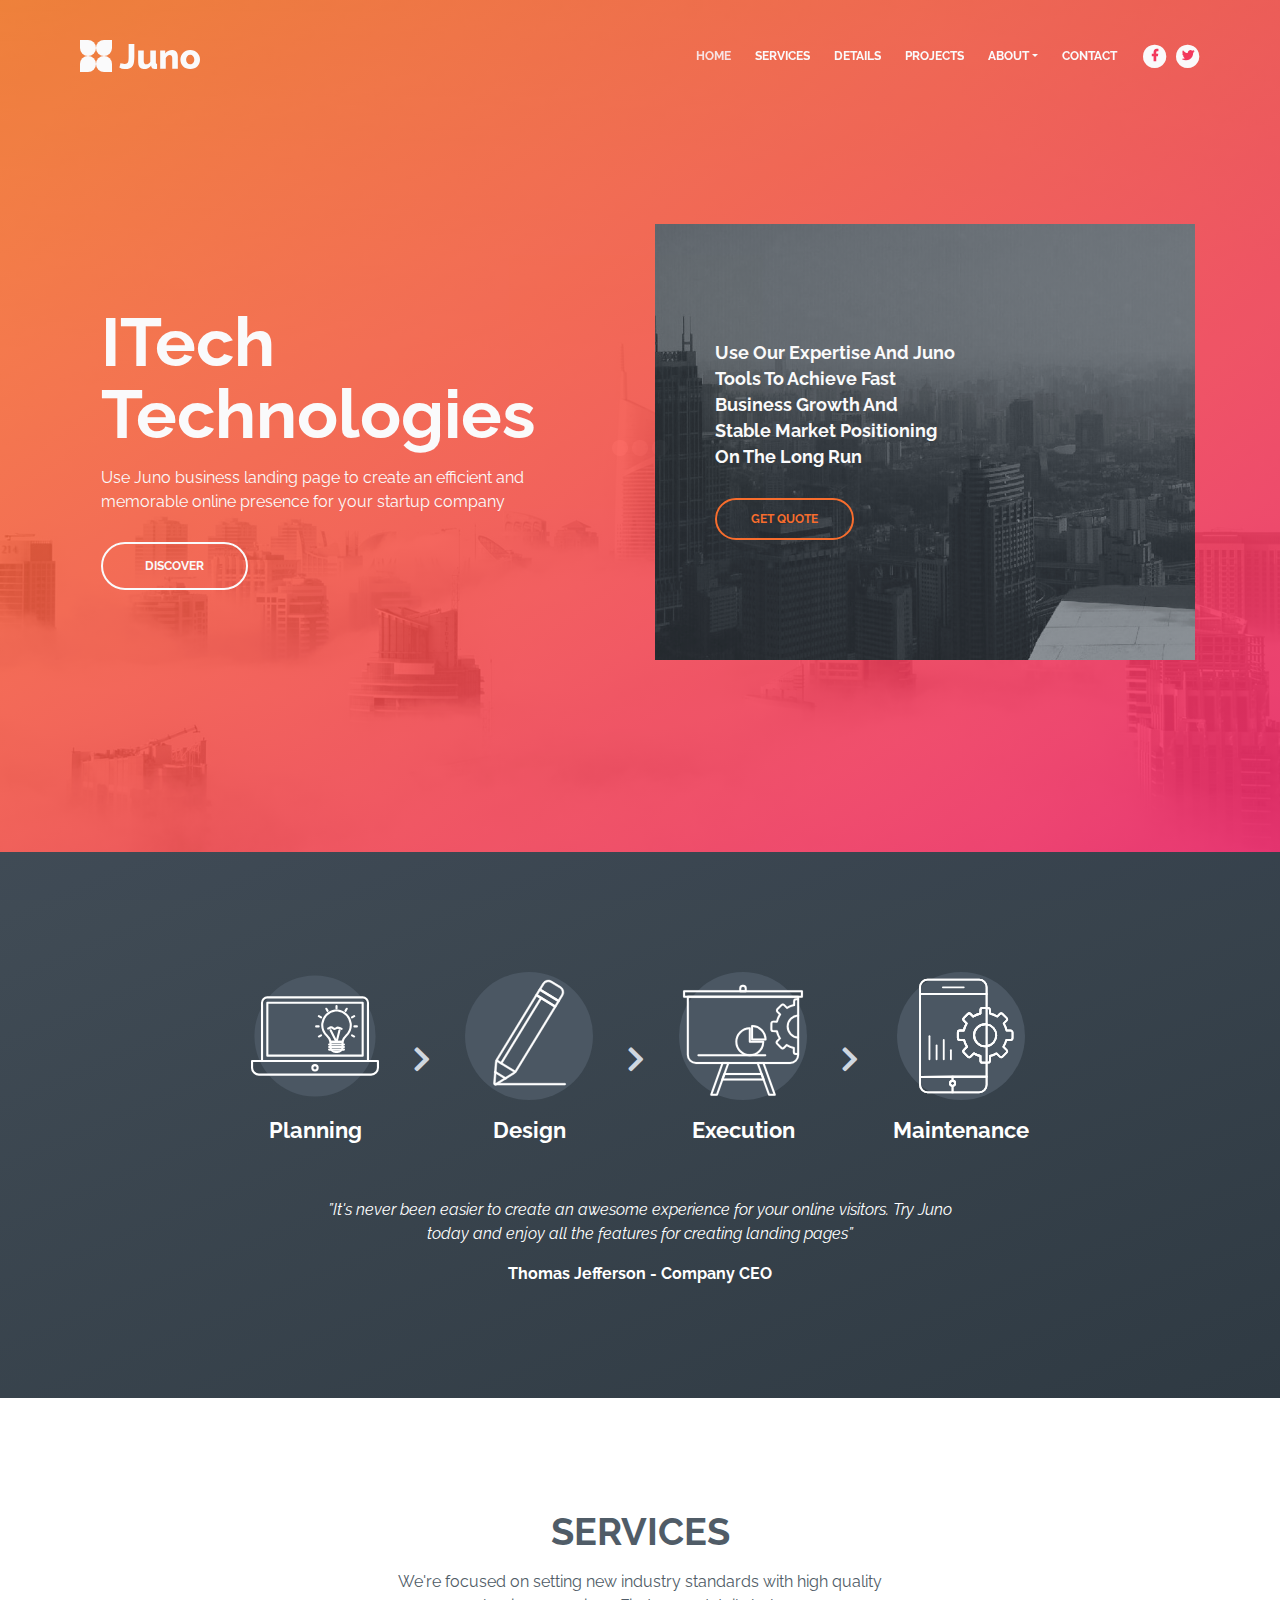
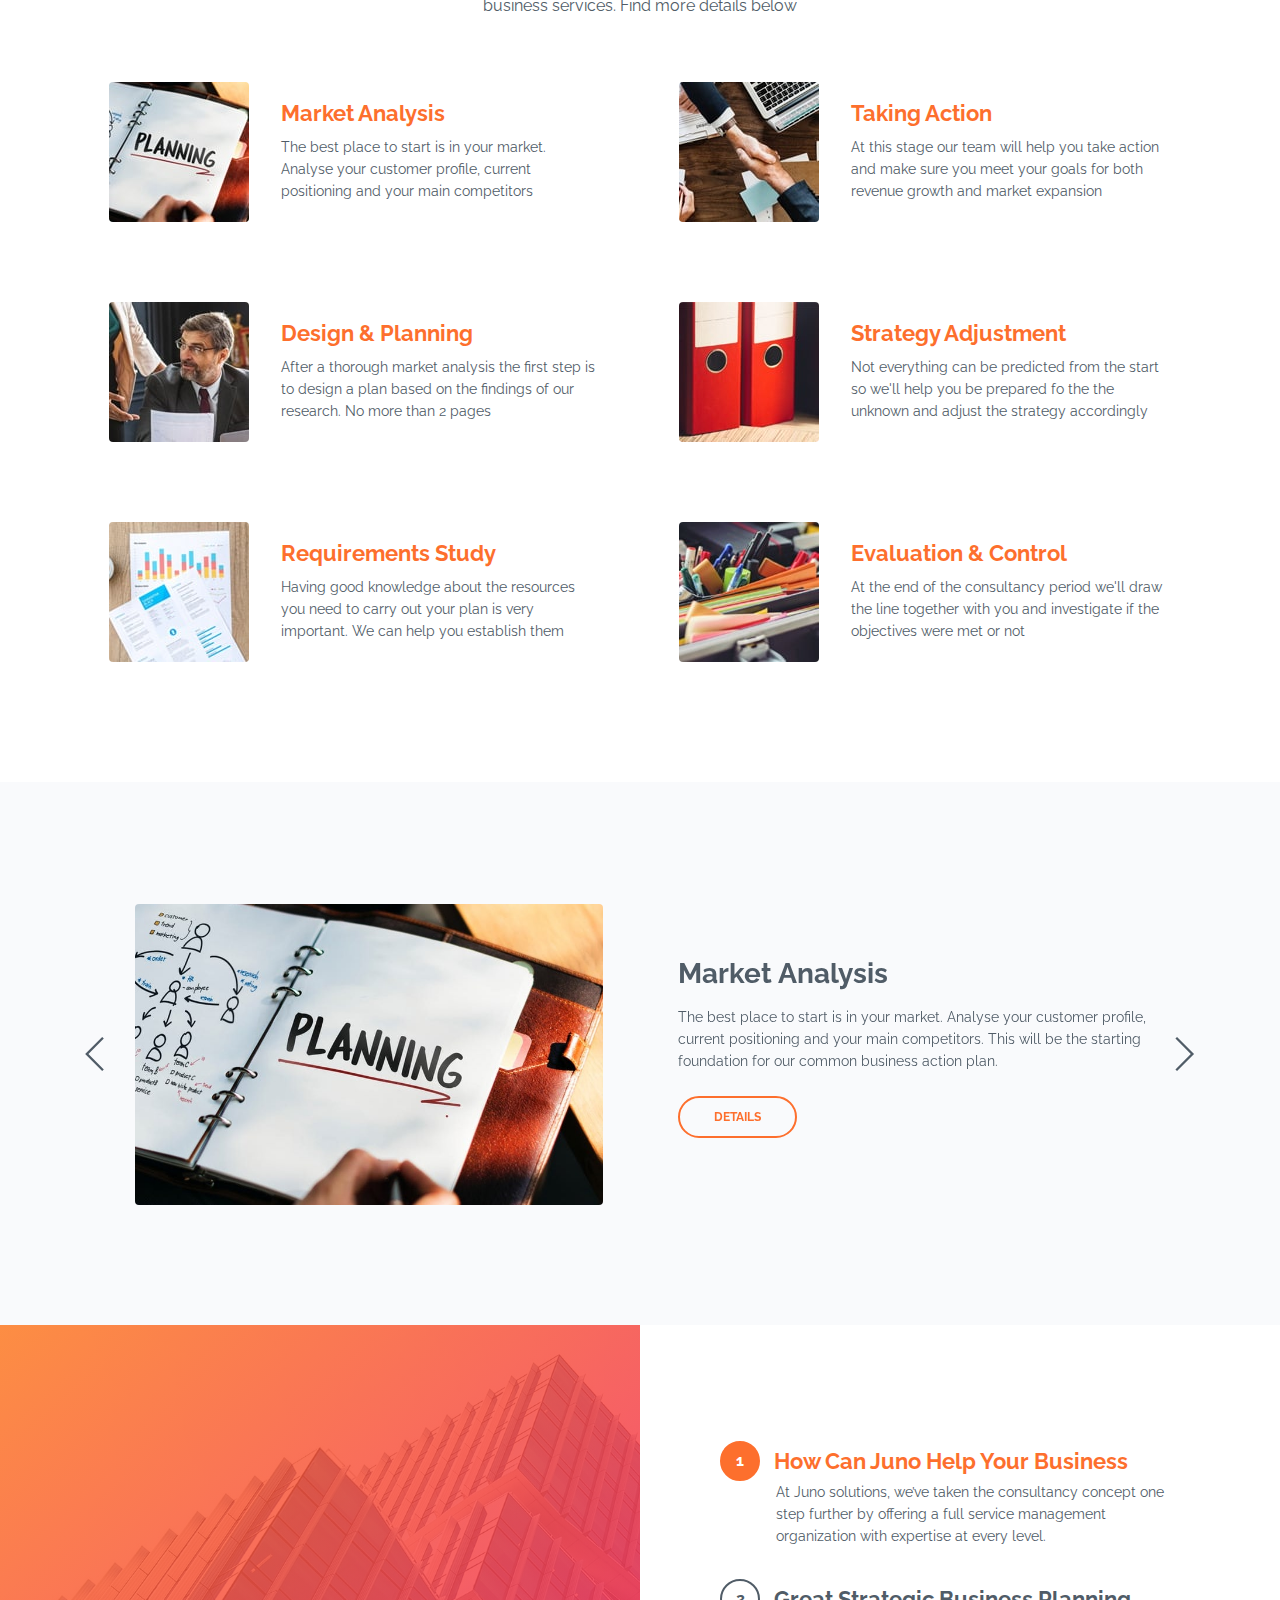
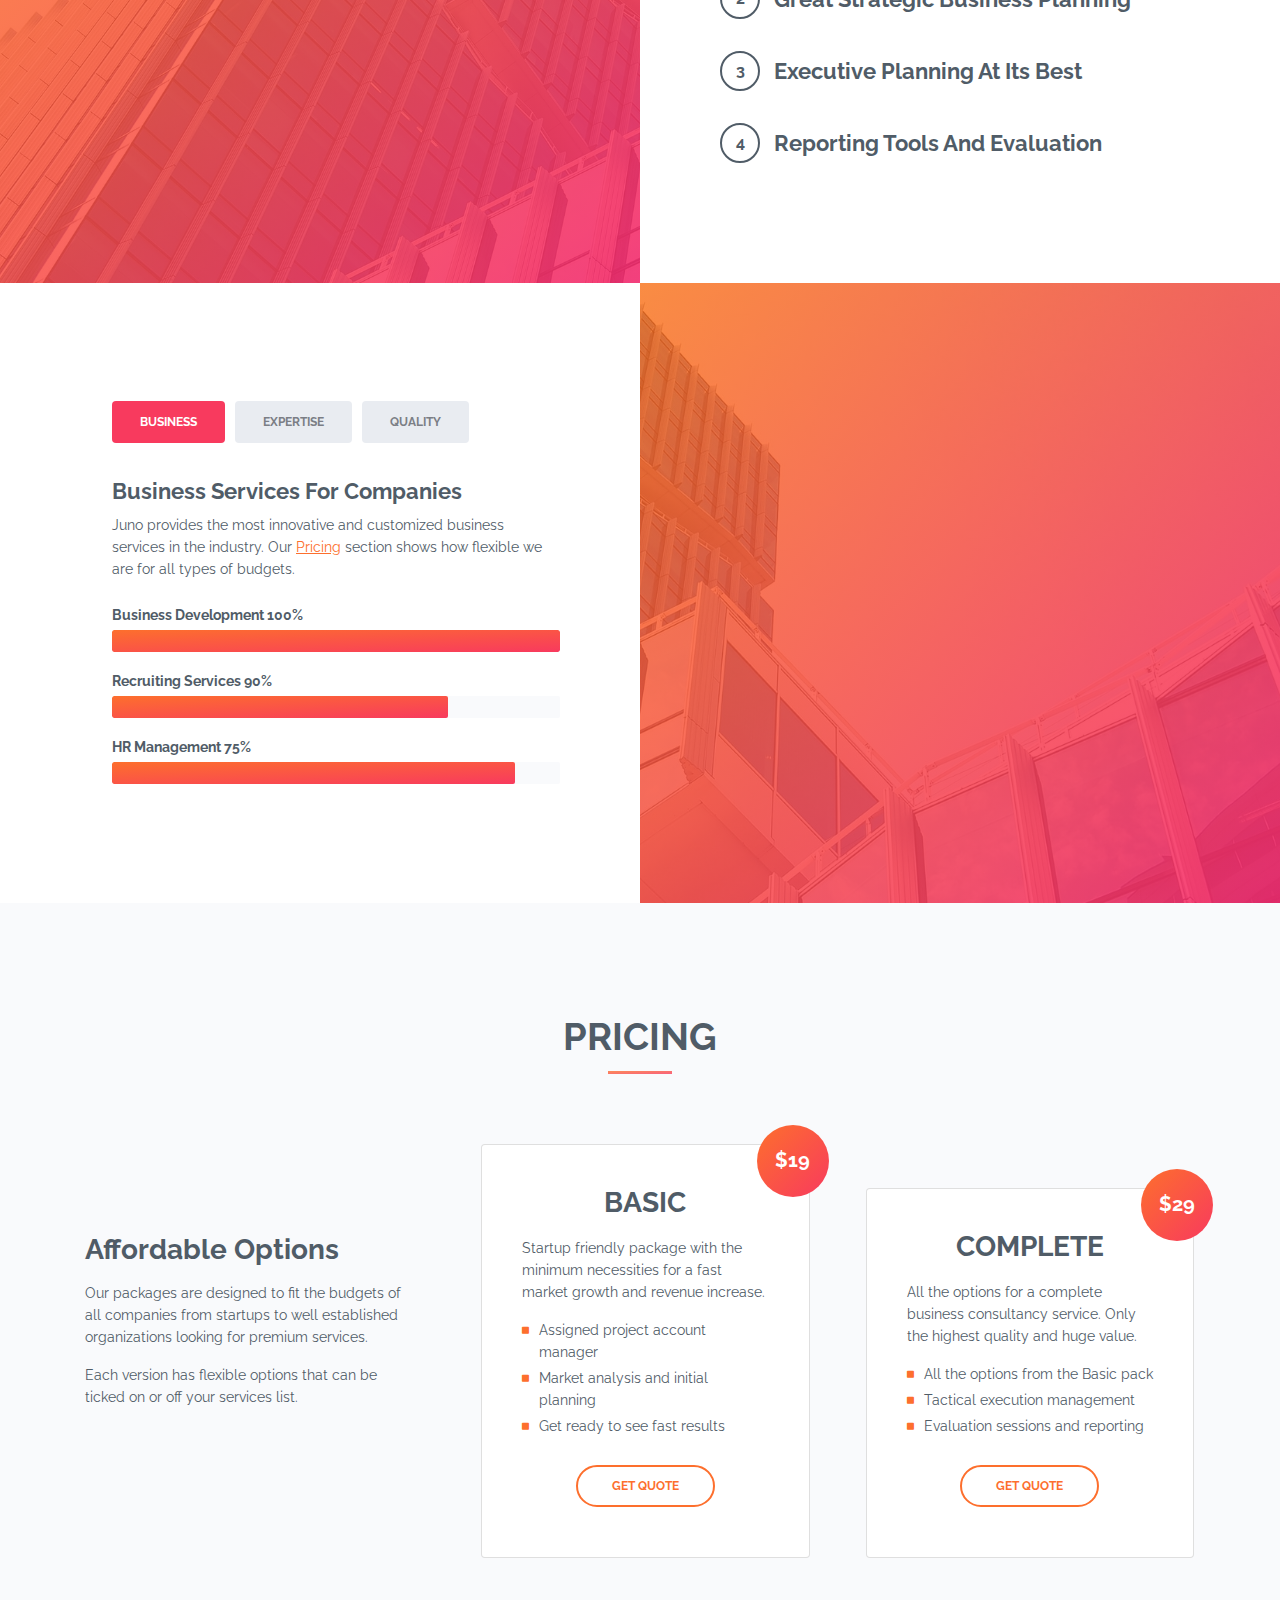
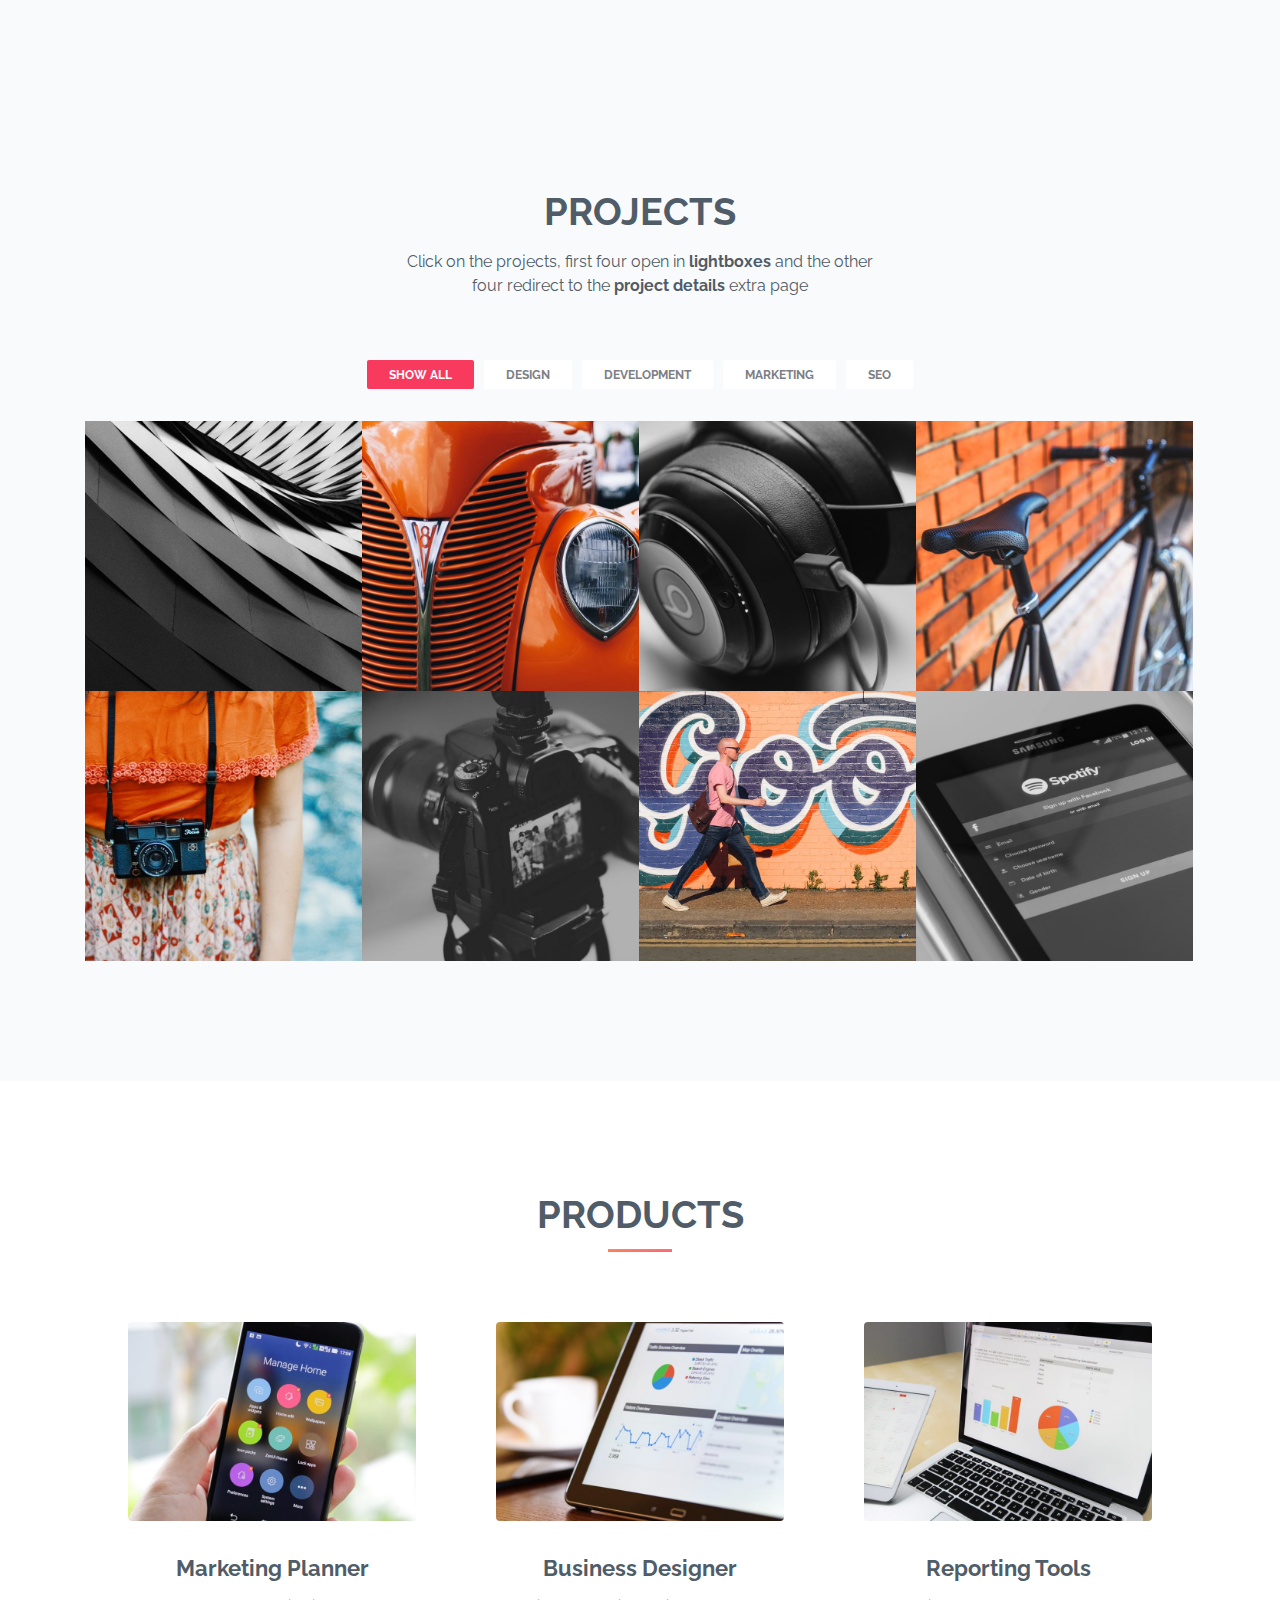
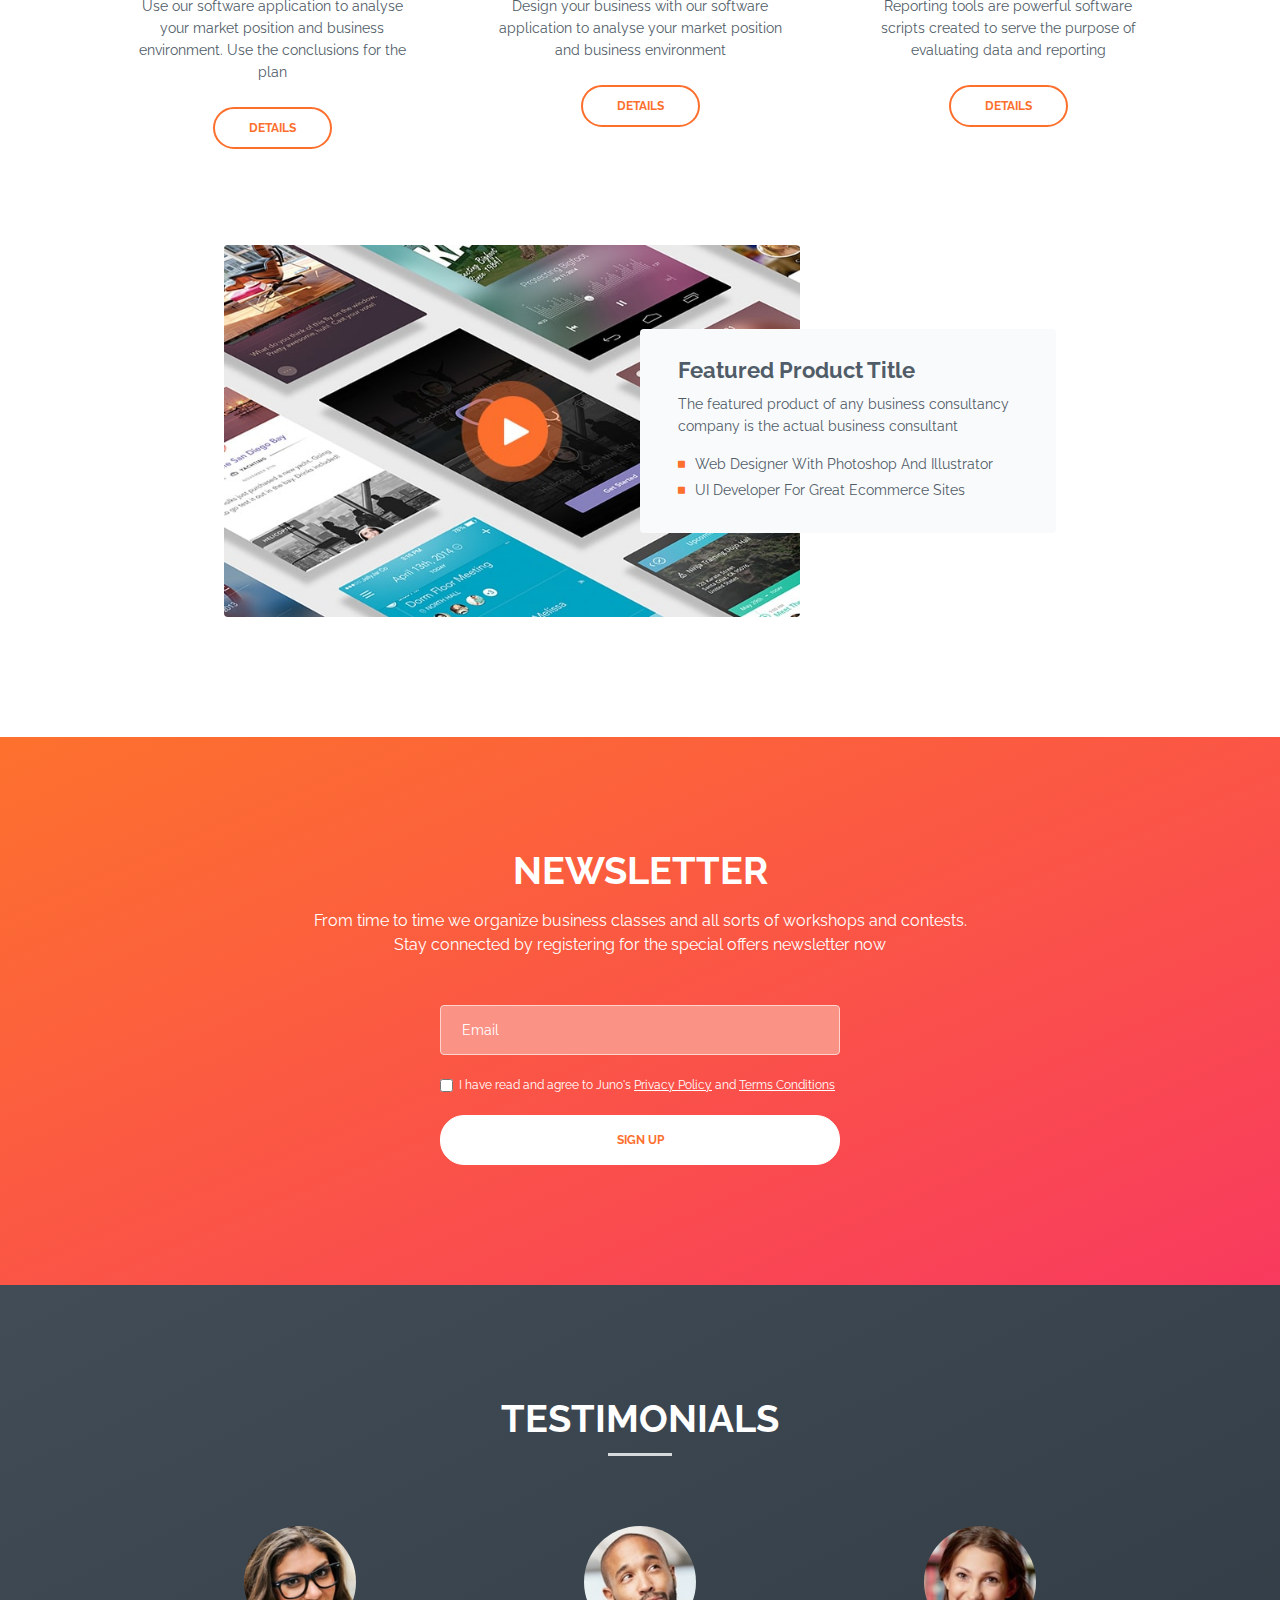
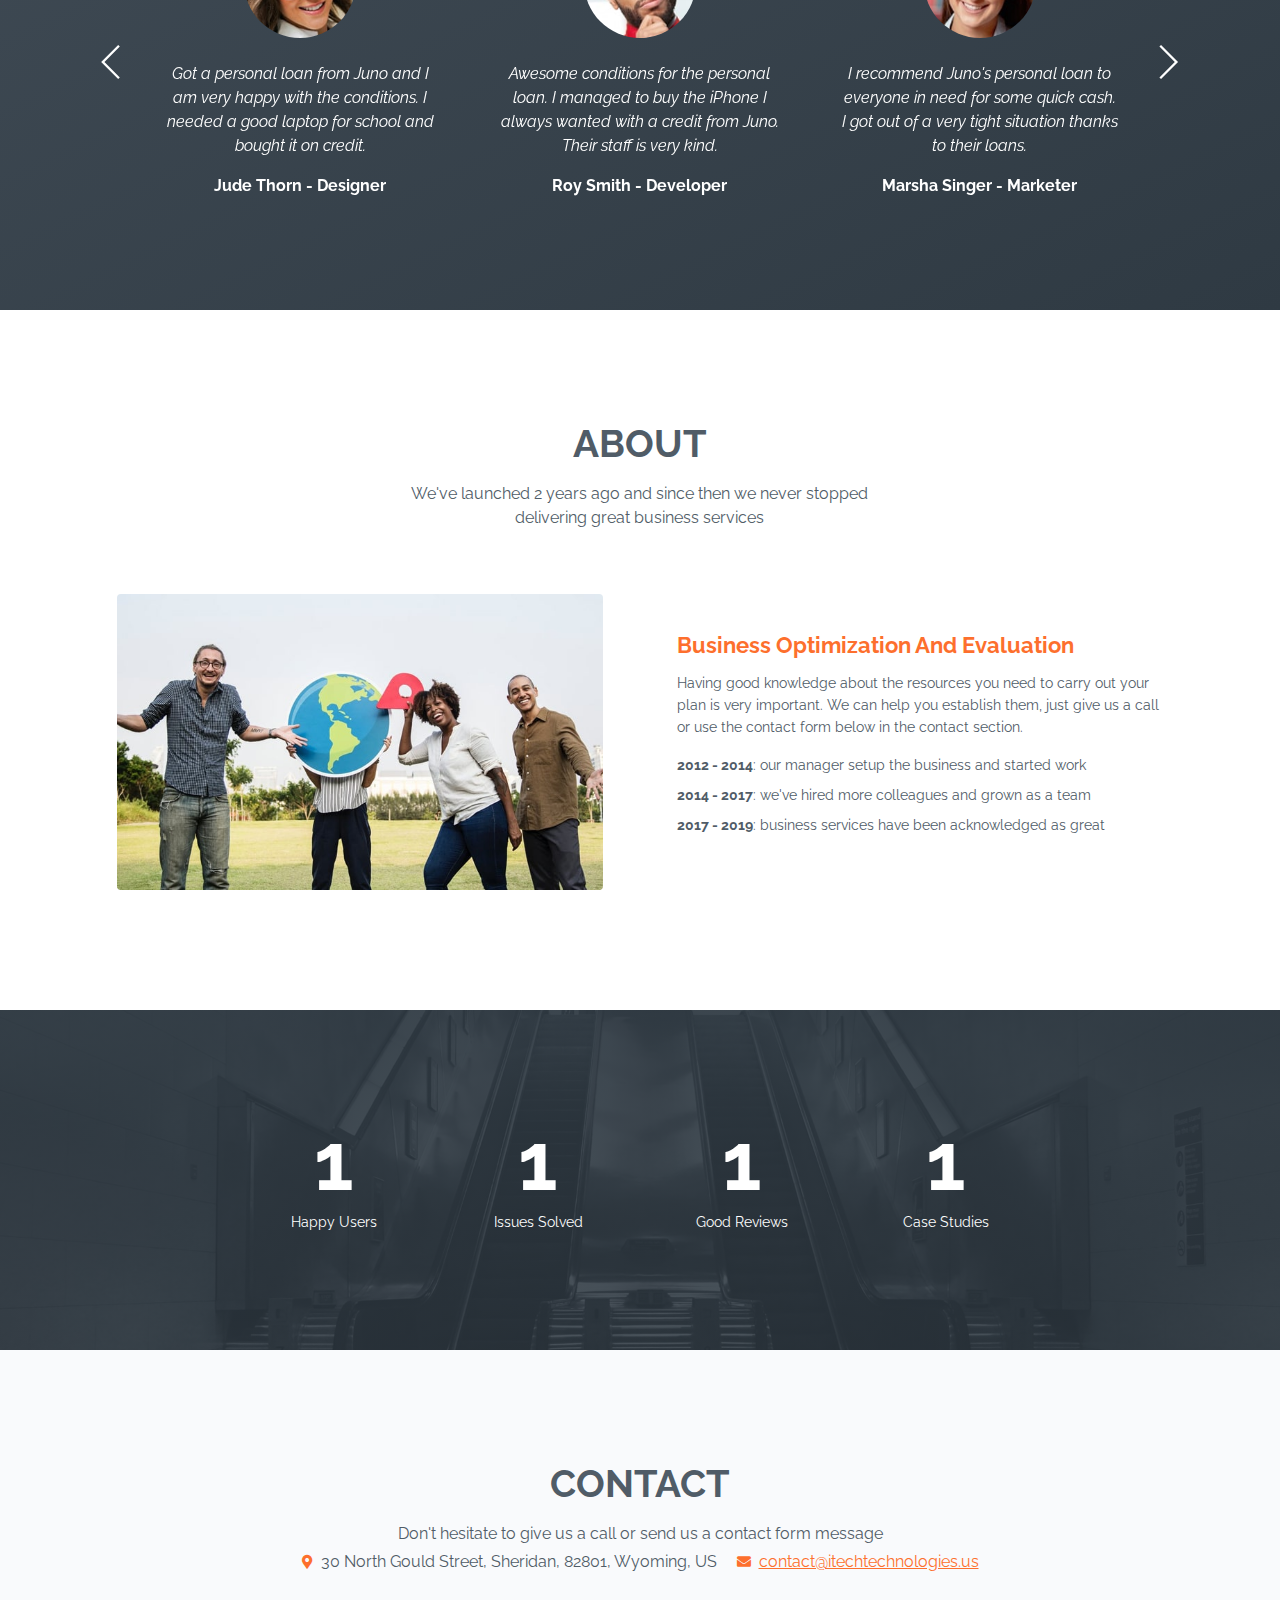
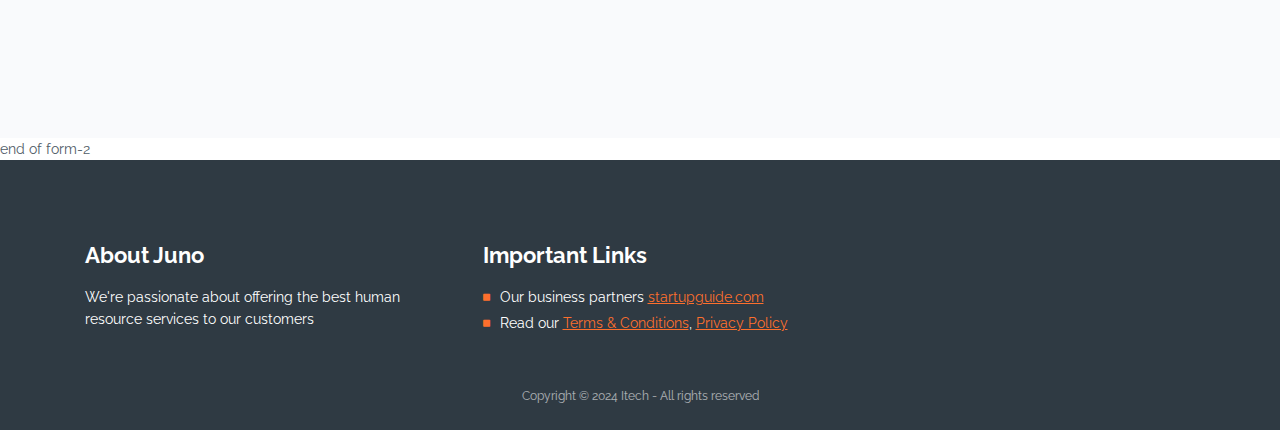
==== index.html @ d15a9e62 "moved everything outside" ====
<!DOCTYPE html>
<html lang="en">
<head>
    <meta charset="utf-8">
    <meta name="viewport" content="width=device-width, initial-scale=1, shrink-to-fit=no">
    
    <!-- SEO Meta Tags -->
    <meta name="description" content="Juno business HTML landing page template helps you easily create efficient compact websites for businesses and present your services to the online audience.">
    <meta name="author" content="Inovatik">

    <!-- OG Meta Tags to improve the way the post looks when you share the page on LinkedIn, Facebook, Google+ -->
	<meta property="og:site_name" content="" /> <!-- website name -->
	<meta property="og:site" content="" /> <!-- website link -->
	<meta property="og:title" content=""/> <!-- title shown in the actual shared post -->
	<meta property="og:description" content="" /> <!-- description shown in the actual shared post -->
	<meta property="og:image" content="" /> <!-- image link, make sure it's jpg -->
	<meta property="og:url" content="" /> <!-- where do you want your post to link to -->
	<meta property="og:type" content="article" />

    <!-- Website Title -->
    <title>Juno - Business HTML Landing Page Template</title>
    
    <!-- Styles -->
    <link href="https://fonts.googleapis.com/css?family=Raleway:400,400i,700,700i&amp;subset=latin-ext" rel="stylesheet">
    <link href="css/bootstrap.css" rel="stylesheet">
    <link href="css/fontawesome-all.css" rel="stylesheet">
    <link href="css/swiper.css" rel="stylesheet">
	<link href="css/magnific-popup.css" rel="stylesheet">
	<link href="css/styles.css" rel="stylesheet">
	
	<!-- Favicon  -->
    <link rel="icon" href="images/favicon.png">
</head>
<body data-spy="scroll" data-target=".fixed-top">
    
    <!-- Preloader -->
	<div class="spinner-wrapper">
        <div class="spinner">
            <div class="bounce1"></div>
            <div class="bounce2"></div>
            <div class="bounce3"></div>
        </div>
    </div>
    <!-- end of preloader -->
    

    <!-- Navbar -->
    <nav class="navbar navbar-expand-md navbar-dark navbar-custom fixed-top">
        <!-- Text Logo - Use this if you don't have a graphic logo -->
        <!-- <a class="navbar-brand logo-text page-scroll" href="index.html">Juno</a> -->

        <!-- Image Logo -->
        <a class="navbar-brand logo-image color" href="index.html"><img src="images/logo-color.svg" alt="alternative"></a>
        <a class="navbar-brand logo-image white" href="index.html"><img src="images/logo-white.svg" alt="alternative"></a> 
        
        <!-- Mobile Menu Toggle Button -->
        <button class="navbar-toggler" type="button" data-toggle="collapse" data-target="#navbarsExampleDefault" aria-controls="navbarsExampleDefault" aria-expanded="false" aria-label="Toggle navigation">
            <span class="navbar-toggler-awesome fas fa-bars"></span>
            <span class="navbar-toggler-awesome fas fa-times"></span>
        </button>
        <!-- end of mobile menu toggle button -->

        <div class="collapse navbar-collapse" id="navbarsExampleDefault">
            <ul class="navbar-nav ml-auto">
                <li class="nav-item">
                    <a class="nav-link page-scroll" href="#header">HOME <span class="sr-only">(current)</span></a>
                </li>
                <li class="nav-item">
                    <a class="nav-link page-scroll" href="#services">SERVICES</a>
                </li>
                <li class="nav-item">
                    <a class="nav-link page-scroll" href="#details">DETAILS</a>
                </li>
                <li class="nav-item">
                    <a class="nav-link page-scroll" href="#projects">PROJECTS</a>
                </li>

                <!-- Dropdown Menu -->          
                <li class="nav-item dropdown">
                    <a class="nav-link dropdown-toggle page-scroll" href="#about" id="navbarDropdown" role="button" aria-haspopup="true" aria-expanded="false">ABOUT</a>
                    <div class="dropdown-menu" aria-labelledby="navbarDropdown">
                        <a class="dropdown-item" href="project-details.html"><span class="item-text">PROJECT DETAILS</span></a>
                        <div class="dropdown-items-divide-hr"></div>
                        <a class="dropdown-item" href="terms-conditions.html"><span class="item-text">TERMS CONDITIONS</span></a>
                        <div class="dropdown-items-divide-hr"></div>
                        <a class="dropdown-item" href="privacy-policy.html"><span class="item-text">PRIVACY POLICY</span></a>
                    </div>
                </li>
                <!-- end of dropdown menu -->

                <li class="nav-item">
                    <a class="nav-link page-scroll" href="#contact">CONTACT</a>
                </li>
            </ul>
            <span class="nav-item social-icons">
                <span class="fa-stack">
                    <a href="#your-link">
                        <i class="fas fa-circle fa-stack-2x"></i>
                        <i class="fab fa-facebook-f fa-stack-1x"></i>
                    </a>
                </span>
                <span class="fa-stack">
                    <a href="#your-link">
                        <i class="fas fa-circle fa-stack-2x"></i>
                        <i class="fab fa-twitter fa-stack-1x"></i>
                    </a>
                </span>
            </span>
        </div>
    </nav> <!-- end of navbar -->
    <!-- end of navbar -->


    <!-- Header -->
    <header id="header" class="header">
        <div class="header-content">
            <div class="container">
                <div class="row">
                    <div class="col-lg-6">
                        <div class="text-container">
                            <h1 class="h1-large">ITech Technologies</h1>
                            <p class="p-large">Use Juno business landing page to create an efficient and memorable online presence for your startup company</p>
                            <a class="btn-outline-lg page-scroll" href="#services">DISCOVER</a>
                        </div> <!-- end of text-container -->
                    </div> <!-- end of col -->
                    <div class="col-lg-6">

                            <!-- Invitation -->
                            <div class="basic-3">
                                <div class="container">
                                    <div class="row">
                                        <div class="col-lg-6 offset-lg-1">
                                            <p class="p-large">Use Our Expertise And Juno Tools To Achieve Fast Business Growth And Stable Market Positioning On The Long Run</p>
                                            <a class="btn-outline-reg" href="#your-link">GET QUOTE</a>
                                        </div> <!-- end of col -->
                                    </div> <!-- end of row -->
                                </div> <!-- end of container -->
                            </div> <!-- end of basic-3 -->
                            <!-- end of invitation -->

                    </div> <!-- end of col -->
                </div> <!-- end of row -->
            </div> <!-- end of container -->
        </div> <!-- end of header-content -->
    </header> <!-- end of header -->
    <!-- end of header -->


    <!-- Statement -->
    <div class="basic-1">
        <div class="container">
            <div class="row">
                <div class="col-lg-12">
                    <div class="elements-wrapper">
                        <div class="element">
                            <img class="icon" src="images/statement-icon-1.svg" alt="alternative">
                            <p class="title">Planning</p>
                        </div> <!-- end of element -->
                        <i class="fas fa-chevron-down"></i>
                        <i class="fas fa-chevron-right"></i>
                        <div class="element">
                            <img class="icon" src="images/statement-icon-2.svg" alt="alternative">
                            <p class="title">Design</p>
                        </div> <!-- end of element -->
                        <i class="fas fa-chevron-down"></i>
                        <i class="fas fa-chevron-right"></i>
                        <div class="element">
                            <img class="icon" src="images/statement-icon-3.svg" alt="alternative">
                            <p class="title">Execution</p>
                        </div> <!-- end of element -->
                        <i class="fas fa-chevron-down"></i>
                        <i class="fas fa-chevron-right"></i>
                        <div class="element">
                            <img class="icon" src="images/statement-icon-4.svg" alt="alternative">
                            <p class="title">Maintenance</p>
                        </div> <!-- end of element -->
                    </div> <!-- end of elements-wrapper -->
                </div> <!-- end of col -->
            </div> <!-- end of row -->
            <div class="row">
                <div class="col-lg-12">
                    <p class="testimonial-text">”It's never been easier to create an awesome experience for your online visitors. Try Juno today and enjoy all the features for creating landing pages”</p>
                    <p class="testimonial-author">Thomas Jefferson - Company CEO</p>
                </div> <!-- end of col -->
            </div> <!-- end of row -->
        </div> <!-- end of container -->
    </div> <!-- end of basic-1 -->
    <!-- end of statement -->
    

    <!-- Services -->
    <div id="services" class="basic-2">
        <div class="container">
            <div class="row">
                <div class="col-lg-12">
                    <h2>SERVICES</h2>
                    <p class="p-heading p-large">We're focused on setting new industry standards with high quality business services. Find more details below</p>
                </div> <!-- end of col -->
            </div> <!-- end of row -->
            <div class="row">
                <div class="col-md-6">
                    <div class="element clearfix">
                        <div class="image-wrapper">
                            <img src="images/services-1.jpg" alt="alternative">
                        </div> <!-- end of image-wrapper -->
                        <h4>Market Analysis</h4>
                        <p class="text">The best place to start is in your market. Analyse your customer profile, current positioning and your main competitors</p>
                    </div> <!-- end of div -->
                    <div class="element clearfix">
                        <div class="image-wrapper">
                            <img src="images/services-2.jpg" alt="alternative">
                        </div> <!-- end of image-wrapper -->
                        <h4>Design & Planning</h4>
                        <p class="text">After a thorough market analysis the first step is to design a plan based on the findings of our research. No more than 2 pages</p>
                    </div> <!-- end of div -->
                    <div class="element clearfix">
                        <div class="image-wrapper">
                            <img src="images/services-3.jpg" alt="alternative">
                        </div> <!-- end of image-wrapper -->
                        <h4>Requirements Study</h4>
                        <p class="text">Having good knowledge about the resources you need to carry out your plan is very important. We can help you establish them</p>
                    </div> <!-- end of div -->
                </div> <!-- end of div-->
                <div class="col-md-6">
                    <div class="element clearfix">
                        <div class="image-wrapper">
                            <img src="images/services-4.jpg" alt="alternative">
                        </div> <!-- end of image-wrapper -->
                        <h4>Taking Action</h4>
                        <p class="text">At this stage our team will help you take action and make sure you meet your goals for both revenue growth and market expansion</p>
                    </div> <!-- end of div -->
                    <div class="element clearfix">
                        <div class="image-wrapper">
                            <img src="images/services-5.jpg" alt="alternative">
                        </div> <!-- end of image-wrapper -->
                        <h4>Strategy Adjustment</h4>
                        <p class="text">Not everything can be predicted from the start so we'll help you be prepared fo the the unknown and adjust the strategy accordingly</p>
                    </div> <!-- end of div -->
                    <div class="element clearfix">
                        <div class="image-wrapper">
                            <img src="images/services-6.jpg" alt="alternative">
                        </div> <!-- end of image-wrapper -->
                        <h4>Evaluation & Control</h4>
                        <p class="text">At the end of the consultancy period we'll draw the line together with you and investigate if the objectives were met or not</p>
                    </div> <!-- end of div -->
                </div> <!-- end of div-->
            </div> <!-- end of row -->
        </div> <!-- end of container -->
    </div> <!-- end of basic-2 -->
    <!-- end of services -->


    <!-- Description -->
    <div class="slider-1">
        <div class="container">
            <div class="row">
                <div class="col-lg-12">      
                    
                    <!-- Text Slider -->
                    <div class="slider-container">
                        <div class="swiper-container text-slider">
                            <div class="swiper-wrapper">
                                
                                <!-- Slide -->
                                <div class="swiper-slide">
                                    <div class="row">
                                        <div class="col-lg-6">
                                            <div class="image-container">
                                                <img class="img-fluid" src="images/description-1.jpg" alt="alternative">
                                            </div> <!-- end of image-container -->
                                        </div> <!-- end of col -->
                                        <div class="col-lg-6">
                                            <div class="text-container">
                                                <h3>Market Analysis</h3>
                                                <p>The best place to start is in your market. Analyse your customer profile, current positioning and your main competitors. This will be the starting foundation for our common business action plan.</p>
                                                <a class="btn-outline-reg" href="#your-link">DETAILS</a>
                                            </div> <!-- end of text-container -->
                                        </div> <!-- end of col -->
                                    </div> <!-- end of row -->
                                </div> <!-- end of swiper-slide -->
                                <!-- end of slide -->

                                <!-- Slide -->
                                <div class="swiper-slide">
                                    <div class="row">
                                        <div class="col-lg-6">
                                            <div class="image-container">
                                                <img class="img-fluid" src="images/description-2.jpg" alt="alternative">
                                            </div> <!-- end of image-container -->
                                        </div> <!-- end of col -->
                                        <div class="col-lg-6">
                                            <div class="text-container">
                                                <h3>Design & Planning</h3>
                                                <p>Best place to start is in your market space. Analyse your customer profile, current positioning and your main competitors. This will be the starting foundation for our common business action endeavor.</p>
                                                <a class="btn-outline-reg" href="#your-link">DETAILS</a>
                                            </div> <!-- end of text-container -->
                                        </div> <!-- end of col -->
                                    </div> <!-- end of row -->
                                </div> <!-- end of swiper-slide -->
                                <!-- end of slide -->

                                <!-- Slide -->
                                <div class="swiper-slide">
                                    <div class="row">
                                        <div class="col-lg-6">
                                            <div class="image-container">
                                                <img class="img-fluid" src="images/description-3.jpg" alt="alternative">
                                            </div> <!-- end of image-container -->
                                        </div> <!-- end of col -->
                                        <div class="col-lg-6">
                                            <div class="text-container">
                                                <h3>Requirements Study</h3>
                                                <p>The market is usually the best place to start. Analyse your customer profile, current positioning and your main competitors. This will be the starting foundation for our common business action guide.</p>
                                                <a class="btn-outline-reg" href="#your-link">DETAILS</a>
                                            </div> <!-- end of text-container -->
                                        </div> <!-- end of col -->
                                    </div> <!-- end of row -->
                                </div> <!-- end of swiper-slide -->
                                <!-- end of slide -->

                            </div> <!-- end of swiper-wrapper -->
                            
                            <!-- Add Arrows -->
                            <div class="swiper-button-next"></div>
                            <div class="swiper-button-prev"></div>
                            <!-- end of add arrows -->

                        </div> <!-- end of swiper-container -->
                    </div> <!-- end of slider-container -->
                    <!-- end of text slider -->

                </div> <!-- end of col -->
            </div> <!-- end of row -->
        </div> <!-- end of container -->
    </div> <!-- end of slider-1 -->
    <!-- end of description -->


    <!-- Details 1 -->
	<div id="details" class="accordion">
		<div class="area-1">
		</div><!-- end of area-1 on same line and no space between comments to eliminate margin white space --><div class="area-2">
                
                <!-- Accordion -->
                <div class="accordion-container" id="accordionOne">
                    <div class="item">
                        <div id="headingOne">
                            <span data-toggle="collapse" data-target="#collapseOne" aria-expanded="true" aria-controls="collapseOne" role="button">
                                <span class="circle-numbering">1</span><span class="accordion-title">How Can Juno Help Your Business</span>
                            </span>
                        </div>
                        <div id="collapseOne" class="collapse show" aria-labelledby="headingOne" data-parent="#accordionOne">
                            <div class="accordion-body">
                                At Juno solutions, we’ve taken the consultancy concept one step further by offering a full service management organization with expertise at every level.
                            </div>
                        </div>
                    </div> <!-- end of item -->
                
                    <div class="item">
                        <div id="headingTwo">
                            <span class="collapsed" data-toggle="collapse" data-target="#collapseTwo" aria-expanded="false" aria-controls="collapseTwo" role="button">
                                <span class="circle-numbering">2</span><span class="accordion-title">Great Strategic Business Planning</span>
                            </span>
                        </div>
                        <div id="collapseTwo" class="collapse" aria-labelledby="headingTwo" data-parent="#accordionOne">
                            <div class="accordion-body">
                                Juno partners with businesses to provide strategic and tactical consulting, including workforce planning, talent acquisition and employee retention tips.
                            </div>
                        </div>
                    </div> <!-- end of item -->
                
                    <div class="item">
                        <div id="headingThree">
                            <span class="collapsed" data-toggle="collapse" data-target="#collapseThree" aria-expanded="false" aria-controls="collapseThree" role="button">
                                <span class="circle-numbering">3</span><span class="accordion-title">Executive Planning At Its Best</span>
                            </span>
                        </div>
                        <div id="collapseThree" class="collapse" aria-labelledby="headingThree" data-parent="#accordionOne">
                            <div class="accordion-body">
                                Building your team is an investment. You need to be able to trust the group with whom you partner and know that the results are going to be worthwhile.
                            </div>
                        </div>
                    </div> <!-- end of item -->

                    <div class="item">
                        <div id="headingFour">
                            <span class="collapsed" data-toggle="collapse" data-target="#collapseFour" aria-expanded="false" aria-controls="collapseFour" role="button">
                                <span class="circle-numbering">4</span><span class="accordion-title">Reporting Tools And Evaluation</span>
                            </span>
                        </div>
                        <div id="collapseFour" class="collapse" aria-labelledby="headingFour" data-parent="#accordionOne">
                            <div class="accordion-body">
                                At the end of the project it's mandatory to take a step back and analyse the entire activity. It's good to know if business goals were met or not.
                            </div>
                        </div>
                    </div> <!-- end of item -->
                </div> <!-- end of accordion-container -->
                <!-- end of accordion -->

		</div> <!-- end of area-2 -->
    </div> <!-- end of accordion -->
    <!-- end of details 1 -->


    <!-- Details 2 -->
	<div class="tabs">
		<div class="area-1">
            <div class="tabs-container">
                
                <!-- Tabs Links -->
                <ul class="nav nav-tabs" id="junoTabs" role="tablist">
                    <li class="nav-item">
                        <a class="nav-link active" id="nav-tab-1" data-toggle="tab" href="#tab-1" role="tab" aria-controls="tab-1" aria-selected="true">BUSINESS</a>
                    </li>
                    <li class="nav-item">
                        <a class="nav-link" id="nav-tab-2" data-toggle="tab" href="#tab-2" role="tab" aria-controls="tab-2" aria-selected="false">EXPERTISE</a>
                    </li>
                    <li class="nav-item">
                        <a class="nav-link" id="nav-tab-3" data-toggle="tab" href="#tab-3" role="tab" aria-controls="tab-3" aria-selected="false">QUALITY</a>
                    </li>
                </ul>
                <!-- end of tabs links -->
                
                <!-- Tabs Content -->
                <div class="tab-content" id="junoTabsContent">

                    <!-- Tab -->
                    <div class="tab-pane fade show active" id="tab-1" role="tabpanel" aria-labelledby="tab-1">
                        <h4>Business Services For Companies</h4>
                        <p>Juno provides the most innovative and customized business services in the industry. Our <a class="orange" href="#jobs">Pricing</a> section shows how flexible we are for all types of budgets.</p>
                        
                        <!-- Progress Bars -->
                        <div class="progress-container">
                            <div class="title">Business Development 100%</div>
                            <div class="progress">
                                <div class="progress-bar first" role="progressbar" aria-valuenow="0" aria-valuemin="0" aria-valuemax="100"></div>
                            </div>
                            <div class="title">Recruiting Services 90%</div>
                            <div class="progress">
                                <div class="progress-bar second" role="progressbar" aria-valuenow="75" aria-valuemin="0" aria-valuemax="100"></div>
                            </div>
                            <div class="title">HR Management 75%</div>
                            <div class="progress">
                                <div class="progress-bar third" role="progressbar" aria-valuenow="90" aria-valuemin="0" aria-valuemax="100"></div>
                            </div>
                        </div> <!-- end of progress-container -->
                        <!-- end of progress bars -->
                        
                    </div> <!-- end of tab-pane --> 
                    <!-- end of tab -->

                    <!-- Tab -->
                    <div class="tab-pane fade" id="tab-2" role="tabpanel" aria-labelledby="tab-2">
                        <ul class="list-unstyled li-space-lg first">
                            <li class="media">
                                <div class="media-bullet">1</div>
                                <div class="media-body"><strong>High quality is on top</strong> of our list when it comes to the way we deliver the services</div>
                            </li>
                            <li class="media">
                                <div class="media-bullet">2</div>
                                <div class="media-body"><strong>Maximum impact is on </strong> top of our list when it comes to work</div>
                            </li>
                            <li class="media">
                                <div class="media-bullet">3</div>
                                <div class="media-body"><strong>Quality standards</strong> are always on top of our list in the office when working on projects</div>
                            </li>
                        </ul>
                        <ul class="list-unstyled li-space-lg last">
                            <li class="media">
                                <div class="media-bullet">4</div>
                                <div class="media-body"><strong>High quality is on top</strong> of our list when it comes to the way we deliver the services</div>
                            </li>
                            <li class="media">
                                <div class="media-bullet">5</div>
                                <div class="media-body"><strong>Maximum quality is on </strong> top of our list when it comes to work</div>
                            </li>
                            <li class="media">
                                <div class="media-bullet">6</div>
                                <div class="media-body"><strong>Ethic standards</strong> are always on top of our list in the office when working on projects</div>
                            </li>
                        </ul>
                    </div> <!-- end of tab-pane -->
                    <!-- end of tab -->

                    <!-- Tab -->
                    <div class="tab-pane fade" id="tab-3" role="tabpanel" aria-labelledby="tab-3">
                        <p><strong>We strive to achieve</strong> 100% customer satisfaction for both types of customers: hiring companies and job seekers. Types of customers: hiring companies and job seekers <a class="orange" href="#your-link">with huge potential</a></p>
                        <p><strong>Our goal is to help</strong> your company achieve its full potential and establish long term stability for <a class="orange" href="#your-link">the stakeholders</a></p>
                        <ul class="list-unstyled li-space-lg">
                            <li class="media">
                                <i class="fas fa-square"></i>
                                <div class="media-body">It's easy to get a quotation, just call our office anytime</div>
                            </li>
                            <li class="media">
                                <i class="fas fa-square"></i>
                                <div class="media-body">We'll get back to you with an initial estimate sooner than expected</div>
                            </li>
                            <li class="media">
                                <i class="fas fa-square"></i>
                                <div class="media-body">Get ready to see results even after 30 days of working with us</div>
                            </li>
                            <li class="media">
                                <i class="fas fa-square"></i>
                                <div class="media-body">Ask for a quote and start today</div>
                            </li>
                        </ul>
                        <a class="btn-solid-reg page-scroll" href="#pricing">PRICING</a><a class="btn-outline-reg page-scroll" href="#your-link">DETAILS</a>
                    </div> <!-- end of tab-pane -->
                    <!-- end of tab -->

                </div> <!-- end of tab-content -->
                <!-- end of tabs content -->

            </div> <!-- end of tabs-container -->
        </div><!-- end of area-1 on same line and no space between comments to eliminate margin white space --><div class="area-2"></div> <!-- end of area-2 -->
    </div> <!-- end of tabs -->
    <!-- end of details 2 -->


    <!-- Pricing -->
    <div id="pricing" class="cards-1">
        <div class="container">
            <div class="row">
                <div class="col-lg-12">
                    <h2>PRICING</h2>
                    <hr class="line-heading">
                </div> <!-- end of col -->
            </div> <!-- end of row -->
            <div class="row">
                <div class="col-lg-4">
                    <div class="text-container">
                        <h3>Affordable Options</h3>
                        <p>Our packages are designed to fit the budgets of all companies from startups to well established organizations looking for premium services.</p>
                        <p>Each version has flexible options that can be ticked on or off your services list.</p>
                    </div> <!-- end of text-container -->
                </div> <!-- end of col -->
                <div class="col-lg-8">
                    
                    <!-- Card -->
                    <div class="card first">
                        <div class="price"><span class="currency">$</span>19</div>
                        <div class="card-body">
                            <h3 class="card-title">BASIC</h3>
                            <p>Startup friendly package with the minimum necessities for a fast market growth and revenue increase.</p>
                            <ul class="list-unstyled li-space-lg">
                                <li class="media">
                                    <i class="fas fa-square"></i>
                                    <div class="media-body">Assigned project account manager</div>
                                </li>
                                <li class="media">
                                    <i class="fas fa-square"></i>
                                    <div class="media-body">Market analysis and initial planning</div>
                                </li>
                                <li class="media">
                                    <i class="fas fa-square"></i>
                                    <div class="media-body">Get ready to see fast results</div>
                                </li>
                            </ul>
                        </div>
                        <div class="btn-wrapper">
                            <a class="btn-outline-reg page-scroll" href="#header">GET QUOTE</a>
                        </div>
                    </div>
                    <!-- end of card -->

                    <!-- Card -->
                    <div class="card">
                        <div class="price"><span class="currency">$</span>29</div>
                        <div class="card-body">
                            <h3 class="card-title">COMPLETE</h3>
                            <p>All the options for a complete business consultancy service. Only the highest quality and huge value.</p>
                            <ul class="list-unstyled li-space-lg">
                                <li class="media">
                                    <i class="fas fa-square"></i>
                                    <div class="media-body">All the options from the Basic pack</div>
                                </li>
                                <li class="media">
                                    <i class="fas fa-square"></i>
                                    <div class="media-body">Tactical execution management</div>
                                </li>
                                <li class="media">
                                    <i class="fas fa-square"></i>
                                    <div class="media-body">Evaluation sessions and reporting</div>
                                </li>
                            </ul>
                        </div>
                        <div class="btn-wrapper">
                            <a class="btn-outline-reg page-scroll" href="#header">GET QUOTE</a>
                        </div>
                    </div>
                    <!-- end of card -->
    
                </div> <!-- end of col -->
            </div> <!-- end of row -->
        </div> <!-- end of container -->
    </div> <!-- end of cards-1 -->
    <!-- end of pricing -->





    <!-- Projects -->
	<div id="projects" class="filter">
		<div class="container">
            <div class="row">
                <div class="col-lg-12">
                    <h2>PROJECTS</h2>
                    <p class="p-heading p-large">Click on the projects, first four open in <strong>lightboxes</strong> and the other four redirect to the <strong>project details</strong> extra page</p>
                </div> <!-- end of col -->
            </div> <!-- end of row -->
            <div class="row">
                <div class="col-lg-12">
                    <!-- Filter -->
                    <div class="button-group filters-button-group">
                        <a class="button is-checked" data-filter="*"><span>SHOW ALL</span></a>
                        <a class="button" data-filter=".design"><span>DESIGN</span></a>
                        <a class="button" data-filter=".development"><span>DEVELOPMENT</span></a>
                        <a class="button" data-filter=".marketing"><span>MARKETING</span></a>
                        <a class="button" data-filter=".seo"><span>SEO</span></a>
                    </div> <!-- end of button group -->
                    <div class="grid">
                        <div class="element-item development">
                            <a class="popup-with-move-anim" href="#project-1"><div class="element-item-overlay"><span>Online Bank</span></div><img src="images/project-1.jpg" alt="alternative"></a>
                        </div>
                        <div class="element-item development">
                            <a class="popup-with-move-anim" href="#project-2"><div class="element-item-overlay"><span>Classic Industry</span></div><img src="images/project-2.jpg" alt="alternative"></a>
                        </div>
                        <div class="element-item design development marketing">
                            <a class="popup-with-move-anim" href="#project-3"><div class="element-item-overlay"><span>BoomBap Audio</span></div><img src="images/project-3.jpg" alt="alternative"></a>
                        </div>
                        <div class="element-item design development marketing">
                            <a class="popup-with-move-anim" href="#project-4"><div class="element-item-overlay"><span>Van Moose</span></div><img src="images/project-4.jpg" alt="alternative"></a>
                        </div>
                        <div class="element-item design development marketing seo">
                            <a href="project-details.html"><div class="element-item-overlay"><span>Joy Moments</span></div><img src="images/project-5.jpg" alt="alternative"></a>
                        </div>
                        <div class="element-item design marketing seo">
                            <a href="project-details.html"><div class="element-item-overlay"><span>Spark Events</span></div><img src="images/project-6.jpg" alt="alternative"></a>
                        </div>
                        <div class="element-item design marketing">
                            <a href="project-details.html"><div class="element-item-overlay"><span>Casual Wear</span></div><img src="images/project-7.jpg" alt="alternative"></a>
                        </div>
                        <div class="element-item design marketing">
                            <a href="project-details.html"><div class="element-item-overlay"><span>Zazoo Apps</span></div><img src="images/project-8.jpg" alt="alternative"></a>
                        </div>
                    </div> <!-- end of grid -->
                    <!-- end of filter -->
                    
                </div> <!-- end of col -->
            </div> <!-- end of row -->
		</div> <!-- end of container -->
    </div> <!-- end of filter -->

    
    <!-- Project Lightboxes -->
    <!-- Lightbox -->
    <div id="project-1" class="lightbox-basic zoom-anim-dialog mfp-hide">
        <div class="row">
            <button title="Close (Esc)" type="button" class="mfp-close x-button">×</button>
            <div class="col-lg-8">
                <img class="img-fluid" src="images/project-lightbox-1.jpg" alt="alternative">
            </div> <!-- end of col -->
            <div class="col-lg-4">
                <h3>Online Bank</h3>
                <hr class="line-heading">
                <p>Need a solid foundation for your business growth plans? Juno will help you manage sales and meet your current needs by offering the best professional services and quality products in the market. Don't hesitate and get in touch with us.</p>
                <div class="testimonial-container">
                    <p class="testimonial-text">Need a solid foundation for your business growth plans? Juno will help you manage sales and meet your current requirements.</p>
                    <p class="testimonial-author">General Manager</p>
                </div>
                <a class="btn-solid-reg" href="#your-link">BUY NOW</a> <a class="btn-outline-reg mfp-close as-button" href="#projects">BACK</a> 
            </div> <!-- end of col -->
        </div> <!-- end of row -->
    </div> <!-- end of lightbox-basic -->
    <!-- end of lightbox -->

    <!-- Lightbox -->
	<div id="project-2" class="lightbox-basic zoom-anim-dialog mfp-hide">
		<div class="row">
			<button title="Close (Esc)" type="button" class="mfp-close x-button">×</button>
			<div class="col-lg-8">
				<img class="img-fluid" src="images/project-lightbox-2.jpg" alt="alternative">
			</div> <!-- end of col -->
			<div class="col-lg-4">
				<h3>Classic Industry</h3>
				<hr class="line-heading">
				<p>Need a solid foundation for your business growth plans? Juno will help you manage sales and meet your current needs by offering the best professional services and quality products in the market. Don't hesitate and get in touch with us.</p>
                <div class="testimonial-container">
                    <p class="testimonial-text">Need a solid foundation for your business growth plans? Juno will help you manage sales and meet your current requirements.</p>
                    <p class="testimonial-author">General Manager</p>
                </div> 
				<a class="btn-solid-reg" href="#your-link">BUY NOW</a> <a class="btn-outline-reg mfp-close as-button" href="#projects">BACK</a> 
			</div> <!-- end of col -->
		</div> <!-- end of row -->
    </div> <!-- end of lightbox-basic -->
    <!-- end of lightbox -->

    <!-- Lightbox -->
	<div id="project-3" class="lightbox-basic zoom-anim-dialog mfp-hide">
		<div class="row">
			<button title="Close (Esc)" type="button" class="mfp-close x-button">×</button>
			<div class="col-lg-8">
				<img class="img-fluid" src="images/project-lightbox-3.jpg" alt="alternative">
			</div> <!-- end of col -->
			<div class="col-lg-4">
				<h3>BoomBap Audio</h3>
				<hr class="line-heading">
				<p>Need a solid foundation for your business growth plans? Juno will help you manage sales and meet your current needs by offering the best professional services and quality products in the market. Don't hesitate and get in touch with us.</p>
                <div class="testimonial-container">
                    <p class="testimonial-text">Need a solid foundation for your business growth plans? Juno will help you manage sales and meet your current requirements.</p>
                    <p class="testimonial-author">General Manager</p>
                </div>
				<a class="btn-solid-reg" href="#your-link">BUY NOW</a> <a class="btn-outline-reg mfp-close as-button" href="#projects">BACK</a> 
			</div> <!-- end of col -->
		</div> <!-- end of row -->
    </div> <!-- end of lightbox-basic -->
    <!-- end of lightbox -->

    <!-- Lightbox -->
    <div id="project-4" class="lightbox-basic zoom-anim-dialog mfp-hide">
		<div class="row">
			<button title="Close (Esc)" type="button" class="mfp-close x-button">×</button>
			<div class="col-lg-8">
				<img class="img-fluid" src="images/project-lightbox-4.jpg" alt="alternative">
			</div> <!-- end of col -->
			<div class="col-lg-4">
				<h3>Van Moose</h3>
				<hr class="line-heading">
				<p>Need a solid foundation for your business growth plans? Juno will help you manage sales and meet your current needs by offering the best professional services and quality products in the market. Don't hesitate and get in touch with us.</p>
                <div class="testimonial-container">
                    <p class="testimonial-text">Need a solid foundation for your business growth plans? Juno will help you manage sales and meet your current requirements.</p>
                    <p class="testimonial-author">General Manager</p>
                </div>
				<a class="btn-solid-reg" href="#your-link">BUY NOW</a> <a class="btn-outline-reg mfp-close as-button" href="#projects">BACK</a> 
			</div> <!-- end of col -->
		</div> <!-- end of row -->
    </div> <!-- end of lightbox-basic -->
    <!-- end of lightbox -->
    <!-- end of project lightboxes -->


    <!-- Products -->
    <div class="cards-2">
        <div class="container">
            <div class="row">
                <div class="col-lg-12">
                    <h2>PRODUCTS</h2>
                    <hr class="line-heading">
                </div> <!-- end of col -->
            </div> <!-- end of row -->
            <div class="row">
                <div class="col-lg-12">
                    <div class="cards-container ">
                       
                        <!-- Card -->
                        <div class="card">
                            <div class="card-image">
                                <img class="img-fluid" src="images/product-1.jpg" alt="alternative">
                            </div>
                            <div class="card-body">
                                <h4 class="card-title">Marketing Planner</h4>
                                <p>Use our software application to analyse your market position and business environment. Use the conclusions for the plan</p>
                            </div>
                            <div class="btn-wrapper">
                                <a class="btn-outline-reg page-scroll" href="#header">DETAILS</a>
                            </div>
                        </div>
                        <!-- end of card -->

                        <!-- Card -->
                        <div class="card">
                            <div class="card-image">
                                <img class="img-fluid" src="images/product-2.jpg" alt="alternative">
                            </div>
                            <div class="card-body">
                                <h4 class="card-title">Business Designer</h4>
                                <p>Design your business with our software application to analyse your market position and business environment</p>
                            </div>
                            <div class="btn-wrapper">
                                <a class="btn-outline-reg page-scroll" href="#header">DETAILS</a>
                            </div>
                        </div>
                        <!-- end of card -->

                        <!-- Card-->
                        <div class="card">
                            <div class="card-image">
                                <img class="img-fluid" src="images/product-3.jpg" alt="alternative">
                            </div>
                            <div class="card-body">
                                <h4 class="card-title">Reporting Tools</h4>
                                <p>Reporting tools are powerful software scripts created to serve the purpose of evaluating data and reporting</p>
                            </div>
                            <div class="btn-wrapper">
                                <a class="btn-outline-reg page-scroll" href="#header">DETAILS</a>
                            </div>
                        </div>
                        <!-- end of card -->
                        
                    </div> <!-- end of cards-container -->
                </div> <!-- end of col -->
            </div> <!-- enf of row -->
            <div class="row">
                <div class="col-lg-12">
                    <div class="featured-product">
                        <div class="image-container">
                            <a class="popup-youtube" href="https://www.youtube.com/watch?v=fLCjQJCekTs" data-effect="fadeIn">
                                <img class="img-fluid" src="images/featured-product-video-frame.jpg" alt="alternative">
                            </a>
                        </div> <!-- end of image-container -->
                        <div class="text-container">
                            <h4>Featured Product Title</h4>
                            <p>The featured product of any business consultancy company is the actual business consultant</p>
                            <ul class="list-unstyled li-space-lg">
                                <li class="media">
                                    <i class="fas fa-square"></i>
                                    <div class="media-body">Web Designer With Photoshop And Illustrator</div>
                                </li>
                                <li class="media">
                                    <i class="fas fa-square"></i>
                                    <div class="media-body">UI Developer For Great Ecommerce Sites</div>
                                </li>
                            </ul>
                        </div> <!-- end of text-container -->
                    </div> <!-- end of featured-product -->
                </div> <!-- end of col -->
            </div> <!-- end of row -->
        </div> <!-- end of container -->
    </div> <!-- end of cards-2 -->
    <!-- end of products -->


    <!-- Newsletter -->
    <div class="form-1">
        <div class="container">
            <div class="row">
                <div class="col-lg-12">
                    <h2>NEWSLETTER</h2>
                    <p class="p-large">From time to time we organize business classes and all sorts of workshops and contests. Stay connected by registering for the special offers newsletter now</p>
                    
                    <!-- Newsletter Form -->
                    <form id="newsletterForm">
                        <div class="form-group">
                            <input type="email" class="form-control-input" id="nemail" required>
                            <label class="label-control" for="nemail">Email</label>
                            <div class="help-block with-errors"></div>
                        </div>
                        <div class="form-group checkbox">
                            <input type="checkbox" id="nterms" value="Agreed-to-Terms" required>I have read and agree to Juno's <a class="white" href="privacy-policy.html">Privacy Policy</a> and <a class="white" href="terms-conditions.html">Terms Conditions</a> 
                            <div class="help-block with-errors"></div>
                        </div>
                        <div class="form-group">
                            <button type="submit" class="form-control-submit-button">SIGN UP</button>
                        </div>
                        <div class="form-message">
                            <div id="nmsgSubmit" class="h3 text-center hidden"></div>
                        </div>
                    </form>
                    <!-- end of newsletter form -->

                </div> <!-- end of col -->
            </div> <!-- end of row -->
        </div> <!-- end of container -->
    </div> <!-- end of form-1 -->
    <!-- end of newsletter -->
    
    
    <!-- Testimonials -->
    <div class="slider-2">
        <div class="container">
            <div class="row">
                <div class="col-lg-12">
                    <h2>TESTIMONIALS</h2>
                    <hr class="line-heading">
                    
                    <!-- Card Slider -->
                    <div class="slider-container">
                        <div class="swiper-container card-slider">
                            <div class="swiper-wrapper">
                                
                                <!-- Slide -->
                                <div class="swiper-slide">
                                    <div class="card">
                                        <img class="card-image" src="images/testimonial-1.jpg" alt="alternative">
                                        <div class="card-body">
                                            <div class="testimonial-text">Got a personal loan from Juno and I am very happy with the conditions. I needed a good laptop for school and bought it on credit.</div>
                                            <div class="testimonial-author">Jude Thorn - Designer</div>
                                        </div>
                                    </div>
                                </div> <!-- end of swiper-slide -->
                                <!-- end of slide -->
        
                                <!-- Slide -->
                                <div class="swiper-slide">
                                    <div class="card">
                                        <img class="card-image" src="images/testimonial-2.jpg" alt="alternative">
                                        <div class="card-body">
                                            <div class="testimonial-text">Awesome conditions for the personal loan. I managed to buy the iPhone I always wanted with a credit from Juno. Their staff is very kind.</div>
                                            <div class="testimonial-author">Roy Smith - Developer</div>
                                        </div>
                                    </div>        
                                </div> <!-- end of swiper-slide -->
                                <!-- end of slide -->
        
                                <!-- Slide -->
                                <div class="swiper-slide">
                                    <div class="card">
                                        <img class="card-image" src="images/testimonial-3.jpg" alt="alternative">
                                        <div class="card-body">
                                            <div class="testimonial-text">I recommend Juno's personal loan to everyone in need for some quick cash. I got out of a very tight situation thanks to their loans.</div>
                                            <div class="testimonial-author">Marsha Singer - Marketer</div>
                                        </div>
                                    </div>        
                                </div> <!-- end of swiper-slide -->
                                <!-- end of slide -->
        
                                <!-- Slide -->
                                <div class="swiper-slide">
                                    <div class="card">
                                        <img class="card-image" src="images/testimonial-4.jpg" alt="alternative">
                                        <div class="card-body">
                                            <div class="testimonial-text">It's been my life long dream to travel around the world but never had the financial resources to actually do it. Now it's possible!</div>
                                            <div class="testimonial-author">Lindsay Rune - Designer</div>
                                        </div>
                                    </div>
                                </div> <!-- end of swiper-slide -->
                                <!-- end of slide -->
        
                                <!-- Slide -->
                                <div class="swiper-slide">
                                    <div class="card">
                                        <img class="card-image" src="images/testimonial-5.jpg" alt="alternative">
                                        <div class="card-body">
                                            <div class="testimonial-text">My car stopped working exactly when I needed it the most so I had to take some desperate measures. Now I've bought a new car.</div>
                                            <div class="testimonial-author">Ronald Spice - Marketer</div>
                                        </div>
                                    </div>        
                                </div> <!-- end of swiper-slide -->
                                <!-- end of slide -->
        
                                <!-- Slide -->
                                <div class="swiper-slide">
                                    <div class="card">
                                        <img class="card-image" src="images/testimonial-6.jpg" alt="alternative">
                                        <div class="card-body">
                                            <div class="testimonial-text">I've been looking for a new house for about 5 years and when I found the right home it was Juno that supported my decision.</div>
                                            <div class="testimonial-author">Ann Black - Developer</div>
                                        </div>
                                    </div>        
                                </div> <!-- end of swiper-slide -->
                                <!-- end of slide -->
                            
                            </div> <!-- end of swiper-wrapper -->
        
                            <!-- Add Arrows -->
                            <div class="swiper-button-next"></div>
                            <div class="swiper-button-prev"></div>
                            <!-- end of add arrows -->
        
                        </div> <!-- end of swiper-container -->
                    </div> <!-- end of sliedr-container -->
                    <!-- end of card slider -->

                </div> <!-- end of col -->
            </div> <!-- end of row -->
        </div> <!-- end of container -->
    </div> <!-- end of slider-2 -->
    <!-- end of testimonials -->


    <!-- About -->
    <div id="about" class="basic-4">
        <div class="container">
            <div class="row">
                <div class="col-lg-12">
                    <h2>ABOUT</h2>
                    <p class="p-heading p-large">We've launched 2 years ago and since then we never stopped delivering great business services</p>
                </div> <!-- end of div -->
            </div> <!-- end of row -->
            <div class="row">
                <div class="col-lg-6">
                    <div class="image-container">
                        <img class="img-fluid" src="images/about.jpg" alt="alternative">
                    </div> <!-- end of image-container -->
                </div> <!-- end of col -->
                <div class="col-lg-6">
                    <div class="text-container">
                        <h4>Business Optimization And Evaluation</h4>
                        <p>Having good knowledge about the resources you need to carry out your plan is very important. We can help you establish them, just give us a call or use the contact form below in the contact section.</p>
                        <p class="milestone"><strong>2012 - 2014</strong>: our manager setup the business and started work</p>
                        <p class="milestone"><strong>2014 - 2017</strong>: we've hired more colleagues and grown as a team</p>
                        <p class="milestone"><strong>2017 - 2019</strong>: business services have been acknowledged as great</p>
                    </div> <!-- end of text-container -->
                </div> <!-- end of col -->
            </div> <!-- end of row -->
        </div> <!-- end of container -->
    </div> <!-- end of basic-4 -->
    <!-- end of about -->


    <!-- Statistics -->
    <div class="counter">
        <div class="container">
            <div class="row">
                <div class="col-lg-12">
                    
                    <!-- Counter -->
                    <div id="counter">
                        <div class="cell">
                            <div class="counter-value number-count" data-count="231">1</div>
                            <p class="counter-info">Happy Users</p>
                        </div>
                        <div class="cell">
                            <div class="counter-value number-count" data-count="85">1</div>
                            <p class="counter-info">Issues Solved</p>
                        </div>
                        <div class="cell">
                            <div class="counter-value number-count" data-count="59">1</div>
                            <p class="counter-info">Good Reviews</p>
                        </div>
                        <div class="cell">
                            <div class="counter-value number-count" data-count="127">1</div>
                            <p class="counter-info">Case Studies</p>
                        </div>
                    </div>
                    <!-- end of counter -->
                    
                </div> <!-- end of col -->
            </div> <!-- end of row -->
        </div> <!-- end of container -->
    </div> <!-- end of counter -->
    <!-- end of statistics -->

    <!-- Contact -->
    <div id="contact" class="form-2">
        <div class="container">
            <div class="row">
                <div class="col-lg-12">
                    <h2>CONTACT</h2>
                    <ul class="list-unstyled li-space-lg">
                        <li class="address">Don't hesitate to give us a call or send us a contact form message</li>
                        <li><i class="fas fa-map-marker-alt"></i>30 North Gould Street, Sheridan, 82801, Wyoming, US</li>
                        <li><i class="fas fa-envelope"></i><a class="orange" href="mailto:contact@itechtechnologies.us">contact@itechtechnologies.us</a></li>
                    </ul>
                </div> <!-- end of col -->
            </div> <!-- end of row -->
        </div> <!-- end of container -->
    </div> end of form-2
    <!-- end of contact -->


    <!-- Footer -->
    <div class="footer">
        <div class="container">
            <div class="row">
                <div class="col-md-4">
                    <div class="footer-col">
                        <h4>About Juno</h4>
                        <p>We're passionate about offering the best human resource services to our customers</p>
                    </div>
                </div> <!-- end of col -->
                <div class="col-md-4">
                    <div class="footer-col middle">
                        <h4>Important Links</h4>
                        <ul class="list-unstyled li-space-lg">
                            <li class="media">
                                <i class="fas fa-square"></i>
                                <div class="media-body">Our business partners <a class="orange" href="#your-link">startupguide.com</a></div>
                            </li>
                            <li class="media">
                                <i class="fas fa-square"></i>
                                <div class="media-body">Read our <a class="orange" href="terms-conditions.html">Terms & Conditions</a>, <a class="orange" href="privacy-policy.html">Privacy Policy</a></div>
                            </li>
                        </ul>
                    </div>
                </div> <!-- end of col -->
                <div class="col-md-4">
                    <!-- FOOTER
                    <div class="footer-col last">
                        <h4>Social Media</h4>
                        <span class="fa-stack">
                            <a href="#your-link">
                                <i class="fas fa-circle fa-stack-2x"></i>
                                <i class="fab fa-facebook-f fa-stack-1x"></i>
                            </a>
                        </span>
                        <span class="fa-stack">
                            <a href="#your-link">
                                <i class="fas fa-circle fa-stack-2x"></i>
                                <i class="fab fa-twitter fa-stack-1x"></i>
                            </a>
                        </span>
                        <span class="fa-stack">
                            <a href="#your-link">
                                <i class="fas fa-circle fa-stack-2x"></i>
                                <i class="fab fa-google-plus-g fa-stack-1x"></i>
                            </a>
                        </span>
                        <span class="fa-stack">
                            <a href="#your-link">
                                <i class="fas fa-circle fa-stack-2x"></i>
                                <i class="fab fa-instagram fa-stack-1x"></i>
                            </a>
                        </span>
                        <span class="fa-stack">
                            <a href="#your-link">
                                <i class="fas fa-circle fa-stack-2x"></i>
                                <i class="fab fa-linkedin-in fa-stack-1x"></i>
                            </a>
                        </span>
                    </div> 
                    -->
                </div> <!-- end of col -->
            </div> <!-- end of row -->
        </div> <!-- end of container -->
    </div> <!-- end of footer -->  
    <!-- end of footer -->


    <!-- Copyright -->
    <div class="copyright">
        <div class="container">
            <div class="row">
                <div class="col-lg-12">
                    <p class="p-small">Copyright © 2024 <a class="white">Itech</a> - All rights reserved</p>
                </div> <!-- end of col -->
            </div> <!-- enf of row -->
        </div> <!-- end of container -->
    </div> <!-- end of copyright --> 
    <!-- end of copyright -->
    
    	
    <!-- Scripts -->
    <script src="js/jquery.min.js"></script> <!-- jQuery for Bootstrap's JavaScript plugins -->
    <script src="js/popper.min.js"></script> <!-- Popper tooltip library for Bootstrap -->
    <script src="js/bootstrap.min.js"></script> <!-- Bootstrap framework -->
    <script src="js/jquery.easing.min.js"></script> <!-- jQuery Easing for smooth scrolling between anchors -->
    <script src="js/swiper.min.js"></script> <!-- Swiper for image and text sliders -->
    <script src="js/jquery.magnific-popup.js"></script> <!-- Magnific Popup for lightboxes -->
    <script src="js/isotope.pkgd.min.js"></script> <!-- Isotope for filter -->
    <script src="js/scripts.js"></script> <!-- Custom scripts -->
</body>
</html>
---- css/styles.css ----
/* Template: Juno - Business HTML Landing Page Template
   Author: Inovatik
   Created: June 2019
   Description: Master CSS file
*/

/*****************************************
Table Of Contents:

01. General Styles
02. Preloader
03. Navigation
04. Header
05. Statement
06. Services
07. Description
08. Details 1
09. Details 2
10. Pricing
11. Invitation
12. Projects
13. Project Lightboxes
14. Products
15. Newsletter
16. Testimonials
17. About
18. Statistics
19. Team
20. Contact
21. Footer
22. Copyright
23. Back To Top Button
24. Extra Pages
25. Media Queries
******************************************/

/*****************************************
Colors:

- Backgrounds, buttons, bullets, icons - orange #fd6f2d
- Backgrounds - pink #f83a5e
- Backgrounds - dark gray #2f3a43
- Backgrounds - lighter gray #414c56
- Backgrounds - light gray #f9fafc
- Text, navbar links - dark gray #505c67
******************************************/


/******************************/
/*     01. General Styles     */
/******************************/
body,
html {
    width: 100%;
	height: 100%;
}

body, p {
	color: #505c67; 
	font: 400 0.875rem/1.375rem "Raleway", sans-serif;
}

.p-large {
	font: 400 1rem/1.5rem "Raleway", sans-serif;
}

.p-small {
	font: 400 0.75rem/1.25rem "Raleway", sans-serif;
}

.p-heading {
	margin-bottom: 3.875rem;
	text-align: center;
}

.li-space-lg li {
	margin-bottom: 0.25rem;
}

.indent {
	padding-left: 1.25rem;
}

h1 {
	font: 700 2.875rem/3.5rem "Raleway", sans-serif;
}

.h1-large {
	font: 700 2.75rem/3.125rem "Raleway", sans-serif;
}

h2 {
	font: 700 2.375rem/2.75rem "Raleway", sans-serif;
}

h3 {
	font: 700 1.75rem/2.25rem "Raleway", sans-serif;
}

h4 {
	font: 700 1.375rem/1.875rem "Raleway", sans-serif;
}

h5 {
	font: 700 1.125rem/1.625rem "Raleway", sans-serif;
}

h6 {
	font: 700 1rem/1.5rem "Raleway", sans-serif;
}

a {
	color: #505c67;
	text-decoration: underline;
}

a:hover {
	color: #505c67;
	text-decoration: underline;
}

a.orange {
	color: #fd6f2d;
}

a.white {
	color: #fff;
}

.testimonial-text {
	font: italic 400 1rem/1.5rem "Raleway", sans-serif;
}

.testimonial-author {
	font: 700 1rem/1.5rem "Raleway", sans-serif;
}

.line-heading {
	width: 4rem;
	height: 0.1875rem;
	margin-top: 0;
	margin-bottom: 4.375rem;
	border: none;
	background: linear-gradient(to bottom right, rgba(253, 111, 45, 1), rgba(248, 58, 94, 1));
	opacity: 0.8;
}

.btn-solid-reg {
	display: inline-block;
	padding: 1.1875rem 2.125rem 1.1875rem 2.125rem;
	border: 0.125rem solid #fd6f2d;
	border-radius: 2rem;
	background-color: #fd6f2d;
	color: #fff;
	font: 700 0.75rem/0 "Raleway", sans-serif;
	text-decoration: none;
	transition: all 0.2s;
}

.btn-solid-reg:hover {
	background-color: transparent;
	color: #fd6f2d;
	text-decoration: none;
}

.btn-solid-lg {
	display: inline-block;
	padding: 1.375rem 2.625rem 1.375rem 2.625rem;
	border: 0.125rem solid #fd6f2d;
	border-radius: 2rem;
	background-color: #fd6f2d;
	color: #fff;
	font: 700 0.75rem/0 "Raleway", sans-serif;
	text-decoration: none;
	transition: all 0.2s;
}

.btn-solid-lg:hover {
	background-color: transparent;
	color: #fd6f2d;
	text-decoration: none;
}

.btn-outline-reg {
	display: inline-block;
	padding: 1.1875rem 2.125rem 1.1875rem 2.125rem;
	border: 0.125rem solid #fd6f2d;
	border-radius: 2rem;
	background-color: transparent;
	color: #fd6f2d;
	font: 700 0.75rem/0 "Raleway", sans-serif;
	text-decoration: none;
	transition: all 0.2s;
}

.btn-outline-reg:hover {
	background-color: #fd6f2d;
	color: #fff;
	text-decoration: none;
}

.btn-outline-lg {
	display: inline-block;
	padding: 1.375rem 2.625rem 1.375rem 2.625rem;
	border: 0.125rem solid #fd6f2d;
	border-radius: 2rem;
	background-color: transparent;
	color: #fd6f2d;
	font: 700 0.75rem/0 "Raleway", sans-serif;
	text-decoration: none;
	transition: all 0.2s;
}

.btn-outline-lg:hover {
	background-color: #fd6f2d;
	color: #fff;
	text-decoration: none;
}

.btn-outline-sm {
	display: inline-block;
	padding: 1rem 1.625rem 0.875rem 1.625rem;
	border: 0.125rem solid #fd6f2d;
	border-radius: 2rem;
	background-color: transparent;
	color: #fd6f2d;
	font: 700 0.625rem/0 "Raleway", sans-serif;
	text-decoration: none;
	transition: all 0.2s;
}

.btn-outline-sm:hover {
	background-color: #fd6f2d;
	color: #fff;
	text-decoration: none;
}

.form-group {
	position: relative;
	margin-bottom: 1.25rem;
}

.form-group.has-error.has-danger {
	margin-bottom: 0.625rem;
}

.form-group.has-error.has-danger .help-block.with-errors ul {
	margin-top: 0.375rem;
}

.label-control {
	position: absolute;
	top: 0.87rem;
	left: 1.375rem;
	color: #505c67;
	opacity: 1;
	font: 400 0.875rem/1.375rem "Raleway", sans-serif;
	cursor: text;
	transition: all 0.2s ease;
}

/* IE10+ hack to solve lower label text position compared to the rest of the browsers */
@media screen and (-ms-high-contrast: active), screen and (-ms-high-contrast: none) {  
	.label-control {
		top: 0.9375rem;
	}
}

.form-control-input:focus + .label-control,
.form-control-input.notEmpty + .label-control,
.form-control-textarea:focus + .label-control,
.form-control-textarea.notEmpty + .label-control {
	top: 0.125rem;
	opacity: 1;
	font-size: 0.75rem;
	font-weight: 700;
}

.form-control-input,
.form-control-select {
	display: block; /* needed for proper display of the label in Firefox, IE, Edge */
	width: 100%;
	padding-top: 1.0625rem;
	padding-bottom: 0.0625rem;
	padding-left: 1.3125rem;
	border: 1px solid #dadada;
	border-radius: 0.25rem;
	background-color: #fff;
	color: #505c67;
	font: 400 0.875rem/1.875rem "Raleway", sans-serif;
	transition: all 0.2s;
	-webkit-appearance: none; /* removes inner shadow on form inputs on ios safari */
}

.form-control-select {
	padding-top: 0.5rem;
	padding-bottom: 0.5rem;
	height: 3rem;
}

/* IE10+ hack to solve lower label text position compared to the rest of the browsers */
@media screen and (-ms-high-contrast: active), screen and (-ms-high-contrast: none) {  
	.form-control-input {
		padding-top: 1.25rem;
		padding-bottom: 0.75rem;
		line-height: 1.75rem;
	}

	.form-control-select {
		padding-top: 0.875rem;
		padding-bottom: 0.75rem;
		height: 3.125rem;
		line-height: 2.125rem;
	}
}

select {
    /* you should keep these first rules in place to maintain cross-browser behavior */
    -webkit-appearance: none;
	-moz-appearance: none;
	-ms-appearance: none;
    -o-appearance: none;
    appearance: none;
    background-image: url('../images/down-arrow.png');
    background-position: 96% 50%;
    background-repeat: no-repeat;
    outline: none;
}

select::-ms-expand {
    display: none; /* removes the ugly default down arrow on select form field in IE11 */
}

.form-control-textarea {
	display: block; /* used to eliminate a bottom gap difference between Chrome and IE/FF */
	width: 100%;
	height: 8rem; /* used instead of html rows to normalize height between Chrome and IE/FF */
	padding-top: 1.25rem;
	padding-left: 1.3125rem;
	border: 1px solid #dadada;
	border-radius: 0.25rem;
	background-color: #fff;
	color: #505c67;
	font: 400 0.875rem/1.75rem "Raleway", sans-serif;
	transition: all 0.2s;
}

.form-control-input:focus,
.form-control-select:focus,
.form-control-textarea:focus {
	border: 1px solid #a1a1a1;
	outline: none; /* Removes blue border on focus */
}

.form-control-input:hover,
.form-control-select:hover,
.form-control-textarea:hover {
	border: 1px solid #a1a1a1;
}

.checkbox {
	font: 400 0.75rem/1.25rem "Raleway", sans-serif;
}

input[type='checkbox'] {
	vertical-align: -15%;
	margin-right: 0.375rem;
}

/* IE10+ hack to raise checkbox field position compared to the rest of the browsers */
@media screen and (-ms-high-contrast: active), screen and (-ms-high-contrast: none) {  
	input[type='checkbox'] {
		vertical-align: -9%;
	}
}

.form-control-submit-button {
	display: inline-block;
	width: 100%;
	height: 3.125rem;
	border: 1px solid #fd6f2d;
	border-radius: 1.5rem;
	background-color: #fd6f2d;
	color: #fff;
	font: 700 0.75rem/1.75rem "Raleway", sans-serif;
	cursor: pointer;
	transition: all 0.2s;
}

.form-control-submit-button:hover {
	background-color: transparent;
	color: #fd6f2d;
}

/* Fade-move Animation For Lightbox - Magnific Popup */
/* at start */
.my-mfp-slide-bottom .zoom-anim-dialog {
	opacity: 0;
	transition: all 0.2s ease-out;
	-webkit-transform: translateY(-1.25rem) perspective(37.5rem) rotateX(10deg);
	-ms-transform: translateY(-1.25rem) perspective(37.5rem) rotateX(10deg);
	transform: translateY(-1.25rem) perspective(37.5rem) rotateX(10deg);
}

/* animate in */
.my-mfp-slide-bottom.mfp-ready .zoom-anim-dialog {
	opacity: 1;
	-webkit-transform: translateY(0) perspective(37.5rem) rotateX(0); 
	-ms-transform: translateY(0) perspective(37.5rem) rotateX(0); 
	transform: translateY(0) perspective(37.5rem) rotateX(0); 
}

/* animate out */
.my-mfp-slide-bottom.mfp-removing .zoom-anim-dialog {
	opacity: 0;
	-webkit-transform: translateY(-0.625rem) perspective(37.5rem) rotateX(10deg); 
	-ms-transform: translateY(-0.625rem) perspective(37.5rem) rotateX(10deg); 
	transform: translateY(-0.625rem) perspective(37.5rem) rotateX(10deg); 
}

/* dark overlay, start state */
.my-mfp-slide-bottom.mfp-bg {
	opacity: 0;
	transition: opacity 0.2s ease-out;
}

/* animate in */
.my-mfp-slide-bottom.mfp-ready.mfp-bg {
	opacity: 0.8;
}
/* animate out */
.my-mfp-slide-bottom.mfp-removing.mfp-bg {
	opacity: 0;
}
/* end of fade-move animation for lightbox - magnific popup */

/* Fade Animation For Image Slider - Magnific Popup */
@-webkit-keyframes fadeIn {
	from {
		opacity: 0;
	}
	to {
		opacity: 1;
	}
}

@keyframes fadeIn {
	from {
		opacity: 0;
	}
	to {
		opacity: 1;
	}
}

.fadeIn {
	-webkit-animation: fadeIn 0.6s;
	animation: fadeIn 0.6s;
}

@-webkit-keyframes fadeOut {
	from {
		opacity: 1;
	}
	to {
		opacity: 0;
	}
}

@keyframes fadeOut {
	from {
		opacity: 1;
	}
	to {
		opacity: 0;
	}
}

.fadeOut {
	-webkit-animation: fadeOut 0.8s;
	animation: fadeOut 0.8s;
}
/* end of fade animation for image slider - magnific popup */


/*************************/
/*     02. Preloader     */
/*************************/
.spinner-wrapper {
	position: fixed;
	z-index: 999999;
	top: 0;
	right: 0;
	bottom: 0;
	left: 0;
	background: #2f3a43;
}

.spinner {
	position: absolute;
	top: 50%; /* centers the loading animation vertically one the screen */
	left: 50%; /* centers the loading animation horizontally one the screen */
	width: 3.75rem;
	height: 1.25rem;
	margin: -0.625rem 0 0 -1.875rem; /* is width and height divided by two */ 
	text-align: center;
}

.spinner > div {
	display: inline-block;
	width: 1rem;
	height: 1rem;
	border-radius: 100%;
	background-color: #fff;
	-webkit-animation: sk-bouncedelay 1.4s infinite ease-in-out both;
	animation: sk-bouncedelay 1.4s infinite ease-in-out both;
}

.spinner .bounce1 {
	-webkit-animation-delay: -0.32s;
	animation-delay: -0.32s;
}

.spinner .bounce2 {
	-webkit-animation-delay: -0.16s;
	animation-delay: -0.16s;
}

@-webkit-keyframes sk-bouncedelay {
	0%, 80%, 100% { -webkit-transform: scale(0); }
	40% { -webkit-transform: scale(1.0); }
}

@keyframes sk-bouncedelay {
	0%, 80%, 100% { 
		-webkit-transform: scale(0);
		-ms-transform: scale(0);
		transform: scale(0);
	} 40% { 
		-webkit-transform: scale(1.0);
		-ms-transform: scale(1.0);
		transform: scale(1.0);
	}
}


/**************************/
/*     03. Navigation     */
/**************************/
.navbar-custom {
	background-color: #fff;
	box-shadow: 0 0.0625rem 0.375rem 0 rgba(0, 0, 0, 0.1);
	font: 700 0.75rem/2rem "Raleway", sans-serif;
	transition: all 0.2s;
}

.navbar-custom .navbar-brand.logo-image img {
    width: 7.5rem;
	height: 2rem;
	margin-bottom: 1px;
	-webkit-backface-visibility: hidden;
}

.navbar-custom .navbar-brand.logo-image.color {
    display: block;
}

.navbar-custom .navbar-brand.logo-image.white {
    display: none;
}

.navbar-custom .navbar-brand.logo-text {
	font: 700 2.375rem/1.5rem "Raleway", sans-serif;
	color: #505c67;
	letter-spacing: -0.5px;
	text-decoration: none;
}

.navbar-custom .navbar-nav {
	margin-top: 0.75rem;
}

.navbar-custom .nav-item .nav-link {
	padding: 0 0.75rem 0 0.75rem;
	color: #505c67;
	text-decoration: none;
	transition: all 0.2s ease;
}

.navbar-custom .nav-item .nav-link:hover,
.navbar-custom .nav-item .nav-link.active {
	color: #fd6f2d;
}

/* Dropdown Menu */
.navbar-custom .dropdown:hover > .dropdown-menu {
	display: block; /* this makes the dropdown menu stay open while hovering it */
	min-width: auto;
	animation: fadeDropdown 0.2s; /* required for the fade animation */
}

@keyframes fadeDropdown {
    0% {
        opacity: 0;
    }

    100% {
        opacity: 1;
    }
}

.navbar-custom .dropdown-toggle:focus { /* removes dropdown outline on focus  */
	outline: 0;
}

.navbar-custom .dropdown-menu {
	margin-top: 0;
	border: none;
	border-radius: 0.25rem;
	background-color: #fff;
}

.navbar-custom .dropdown-item {
	color: #505c67;
	text-decoration: none;
}

.navbar-custom .dropdown-item:hover {
	background-color: #fff;
}

.navbar-custom .dropdown-item .item-text {
	font: 700 0.75rem/1.5rem "Raleway", sans-serif;
}

.navbar-custom .dropdown-item:hover .item-text {
	color: #fd6f2d;
}

.navbar-custom .dropdown-items-divide-hr {
	width: 100%;
	height: 1px;
	margin: 0.25rem auto 0.25rem auto;
	border: none;
	background-color: #b5bcc4;
	opacity: 0.2;
}
/* end of dropdown menu */

.navbar-custom .social-icons {
	display: none;
}

.navbar-custom .navbar-toggler {
	border: none;
	color: #505c67;
	font-size: 2rem;
}

.navbar-custom button[aria-expanded='false'] .navbar-toggler-awesome.fas.fa-times{
	display: none;
}

.navbar-custom button[aria-expanded='false'] .navbar-toggler-awesome.fas.fa-bars{
	display: inline-block;
}

.navbar-custom button[aria-expanded='true'] .navbar-toggler-awesome.fas.fa-bars{
	display: none;
}

.navbar-custom button[aria-expanded='true'] .navbar-toggler-awesome.fas.fa-times{
	display: inline-block;
	margin-right: 0.125rem;
}


/*********************/
/*    04. Header     */
/*********************/
.header {
	background: linear-gradient(to bottom right, rgba(253, 113, 20, 0.8), rgba(245, 45, 111, 0.9)), url('../images/header-background.jpg') center center no-repeat;
	background-size: cover; 
}

.header .header-content {
	padding-top: 9.25rem;
	padding-bottom: 7.5rem;
	text-align: center;
}

.header .text-container {
	margin-bottom: 4rem;
}

.header .h1-large,
.header .p-large {
	color: #fff;
}

.header .h1-large {
	margin-bottom: 1rem;
}

.header .p-large {
	margin-bottom: 1.75rem;
}

.header .btn-outline-lg {
	border-color: #fff;
	color: #fff;
}

.header .btn-outline-lg:hover {
	background-color: #fff;
	color: #fd6f2d;
}

.header .form-container {
	padding: 2.5rem 1.5rem 1.25rem 1.5rem;
	border-radius: 0.25rem;
	background-color: #f9fafc;
}


/*************************/
/*     05. Statement     */
/*************************/
.basic-1 {
	padding-top: 7.25rem;
	padding-bottom: 6rem;
	background: linear-gradient(to bottom right, #414c56, #2f3a43);
	text-align: center;
}

.basic-1 .elements-wrapper {
	margin-bottom: 2rem;
}

.basic-1 .element .icon {
	width: 8rem;
	height: 8rem;
	margin-bottom: 1rem;
}

.basic-1 .element .title {
	color: #fff;
	font: 700 1.375rem/1.75rem "Raleway", sans-serif;
}

.basic-1 .fa-chevron-down {
	margin-bottom: 1.25rem;
	color: #cfd7e0;
	font-size: 1rem;
}

.basic-1 .fa-chevron-right {
	display: none;
}

.basic-1 .testimonial-text,
.basic-1 .testimonial-author {
	color: #fff;
}

.basic-1 .testimonial-text {
	margin-top: 0.375rem;
}


/************************/
/*     06. Services     */
/************************/
.basic-2 {
	padding-top: 7rem;
	padding-bottom: 3.75rem;
	background-color: #ffffff;
}

.basic-2 h2 {
	text-align: center;
}

.basic-2 h2 {
	margin-bottom: 1rem;
}

.basic-2 .p-heading {
	margin-bottom: 4rem;
}

.basic-2 .element {
	margin-right: 1.5rem;
	margin-bottom: 3.5rem;
	margin-left: 1.5rem;
	text-align: center;
}

/* Hover Animation */
.basic-2 .image-wrapper {
	overflow: hidden;
	max-width: 8.75rem;
	margin-right: auto;
	margin-bottom: 1.5rem;
	margin-left: auto;
	border-radius: 0.25rem;
}

.basic-2 .image-wrapper img {
	margin: 0;
	transition: all 0.3s;
}

.basic-2 .image-wrapper:hover img {
	-moz-transform: scale(1.15);
	-webkit-transform: scale(1.15);
	transform: scale(1.15);
} 
/* end of hover animation */

.basic-2 .element h4 {
	color: #fd6f2d;
}


/***************************/
/*     07. Description     */
/***************************/
.slider-1 {
	padding-top: 7.625rem;
	padding-bottom: 7.5rem;
	background-color: #f9fafc;
}

.slider-1 .slider-container {
	position: relative;
}

.slider-1 .swiper-container {
	position: static;
	width: 82%;
}

.slider-1 .image-container {
	margin-bottom: 2rem;
}

.slider-1 .image-container img {
	border-radius: 0.25rem;
}

.slider-1 h3 {
	margin-bottom: 0.875rem;
}

.slider-1 .btn-outline-reg {
	margin-top: 0.5rem;
}

.slider-1 .swiper-button-prev,
.slider-1 .swiper-button-next {
	width: 1.125rem;
}

.slider-1 .swiper-button-prev:focus,
.slider-1 .swiper-button-next:focus {
	/* even if you can't see it chrome you can see it on mobile device */
	outline: none;
}

.slider-1 .swiper-button-prev {
	left: -0.375rem;
	background-image: url("data:image/svg+xml;charset=utf-8,%3Csvg%20xmlns%3D'http%3A%2F%2Fwww.w3.org%2F2000%2Fsvg'%20viewBox%3D'0%200%2028%2044'%3E%3Cpath%20d%3D'M0%2C22L22%2C0l2.1%2C2.1L4.2%2C22l19.9%2C19.9L22%2C44L0%2C22L0%2C22L0%2C22z'%20fill%3D'%23505c67'%2F%3E%3C%2Fsvg%3E");
	background-size: 1.125rem 1.75rem;
}

.slider-1 .swiper-button-next {
	right: -0.375rem;
	background-image: url("data:image/svg+xml;charset=utf-8,%3Csvg%20xmlns%3D'http%3A%2F%2Fwww.w3.org%2F2000%2Fsvg'%20viewBox%3D'0%200%2028%2044'%3E%3Cpath%20d%3D'M27%2C22L27%2C22L5%2C44l-2.1-2.1L22.8%2C22L2.9%2C2.1L5%2C0L27%2C22L27%2C22z'%20fill%3D'%23505c67'%2F%3E%3C%2Fsvg%3E");
	background-size: 1.125rem 1.75rem;
}


/*************************/
/*     08. Details 1     */
/*************************/
.accordion .area-1 {
	height: 27rem;
	background: linear-gradient(to bottom right, rgba(253, 113, 20, 0.8), rgba(245, 45, 111, 0.9)), url('../images/details-1-background.jpg') center center no-repeat;
	background-size: cover;
}

.accordion .accordion-container {
	max-width: 90%;
	margin-right: auto;
	margin-left: auto;
	padding-top: 7.25rem;
	padding-bottom: 2.5rem;
}

.accordion .item {
	margin-bottom: 2rem;
}

.accordion h4 {
	margin-bottom: 0;
}

.accordion span[aria-expanded="true"] .circle-numbering,
.accordion span[aria-expanded="false"] .circle-numbering {
	display: inline-block;
	width: 2.5rem;
	height: 2.5rem;
	margin-right: 0.875rem;
	border: 0.125rem solid #fd6f2d;
	border-radius: 50%;
	background-color: #fd6f2d;
	color: #fff;
	font: 700 1rem/2.25rem "Raleway", sans-serif;
	text-align: center;
	vertical-align: middle;
	cursor: pointer;
	transition: all 0.2s ease;
}

.accordion span[aria-expanded="false"] .circle-numbering {
	border: 0.125rem solid #505c67;
	background-color: transparent;
	color: #505c67;
}

.accordion .accordion-title {
	display: inline-block;
	width: 70%;
	margin-top: 0.1875rem;
	margin-bottom: 0.1875rem;
	font: 700 1.375rem/1.875rem "Raleway", sans-serif;
	vertical-align: middle;
	cursor: pointer;
	transition: all 0.2s ease;
}

.accordion span[aria-expanded="true"] .accordion-title {
	color: #fd6f2d;
}

.accordion h4:hover .circle-numbering {
	border: 1px solid #fd6f2d;
	background-color: #fd6f2d;
}
.accordion h4:hover .accordion-title {
	color: #fd6f2d;
}

.accordion .accordion-body {
	margin-left: 3.5rem;
}


/*************************/
/*     09. Details 2     */
/*************************/
.tabs .tabs-container {
	max-width: 90%;
	margin-right: auto;
	margin-left: auto;
	padding-top: 2rem;
	padding-bottom: 6rem;
}

.tabs .nav-tabs {
	margin-bottom: 1.5rem;
	justify-content: center;
	border-bottom: none;
}

.tabs .nav-link {
	margin-right: 0.625rem;
	margin-bottom: 0.625rem;
	padding: 0.625rem 1.75rem;
	border: none;
	border-radius: 0.25rem;
	background-color: #e9ecf1;
	color: #7b7e85;
	font: 700 0.75rem/1.375rem "Raleway", sans-serif;
	text-decoration: none;
	transition: all 0.2s ease;
}

.tabs .nav-link:hover,
.tabs .nav-link.active {
	background-color: #f83a5e;
	color: #fff;
}

.tabs #tab-1 .progress-container {
	margin-top: 1.5rem;
}

.tabs #tab-1 .progress-container .title {
	font-weight: 700;
	margin-bottom: 0.25rem;
}

.tabs #tab-1 .progress {
	height: 1.375rem;
	margin-bottom: 1.125rem;
	border-radius: 0.125rem;
	background-color: #f9fafc;
}

.tabs #tab-1 .progress-bar {
	display: block;
	padding-left: 1.5rem;
	border-radius: 0.125rem;
	background: linear-gradient(to bottom right, rgba(253, 111, 45, 1), rgba(248, 58, 94, 1));
}

.tabs #tab-1 .progress-bar.first {
	width: 100%;
}

.tabs #tab-1 .progress-bar.second {
	width: 75%;
}

.tabs #tab-1 .progress-bar.third {
	width: 90%;
}

.tabs #tab-2 .list-unstyled {
	margin-top: 1.75rem;
	margin-bottom: 0;
	vertical-align: top;
}

.tabs #tab-2 .list-unstyled .media {
	margin-bottom: 2rem;
}

.tabs #tab-2 .list-unstyled .media-bullet {
	color: #fd6f2d;
	font-weight: 700;
	font-size: 2rem;
	line-height: 1.5rem;
}

.tabs #tab-2 .list-unstyled .media-body {
	margin-left: 0.875rem;
}

.tabs #tab-3 .list-unstyled .fas {
	color: #fd6f2d;
	font-size: 0.5rem;
	line-height: 1.375rem;
}

.tabs #tab-3 .list-unstyled .media-body {
	margin-left: 0.625rem;
}

.tabs #tab-3 .list-unstyled {
	margin-bottom: 1.75rem;
}

.tabs #tab-3 .btn-solid-reg {
	margin-right: 0.5rem;
	margin-bottom: 1rem;
}

.tabs .area-2 {
	height: 27rem;
	background: linear-gradient(to bottom right, rgba(253, 113, 20, 0.8), rgba(245, 45, 111, 0.9)), url('../images/details-2-background.jpg') center center no-repeat;
	background-size: cover;
}


/***********************/
/*     10. Pricing     */
/***********************/
.cards-1 {
	padding-top: 7rem;
	padding-bottom: 2.5rem;
	background-color: #f9fafc;
}

.cards-1 h2 {
	margin-bottom: 0.75rem;
	text-align: center;
}

.cards-1 .text-container {
	margin-bottom: 4.5rem;
}

.cards-1 .text-container h3 {
	margin-bottom: 0.875rem;
}

.cards-1 .card {
	max-width: 21rem;
	margin-right: auto;
	margin-bottom: 5rem;
	margin-left: auto;
	padding-top: 1.25rem;
	padding-bottom: 3.125rem;
}

.cards-1 .card-body {
	padding-right: 2.5rem;
	padding-left: 2.5rem;
}

.cards-1 .price {
	position: absolute;	
	top: -1rem;
	right: -1rem;
	width: 4.5rem;
	height: 4.5rem;
	border-radius: 50%;
	background: linear-gradient(to bottom right, rgba(253, 111, 45, 1), rgba(248, 58, 94, 1));
	color: #fff;
	font-weight: 700;
	font-size: 1.25rem;
	line-height: 4.375rem;
	text-align: center;
}

.cards-1 .card-title {
	margin-bottom: 1rem;
	text-align: center;
}

.cards-1 .card .list-unstyled {
	margin-bottom: 0.5rem;
}

.cards-1 .card .list-unstyled .fas {
	color: #fd6f2d;
	font-size: 0.5rem;
	line-height: 1.375rem;
}

.cards-1 .card .list-unstyled .media-body {
	margin-left: 0.625rem;
}

.cards-1 .card .btn-wrapper {
	text-align: center;
}


/**************************/
/*     11. Invitation     */
/**************************/
.basic-3 {
	padding-top: 7.25rem;
	padding-bottom: 7.5rem;
	background: linear-gradient(rgba(47, 58, 67, 0.6), rgba(47, 58, 67, 0.5)), url('../images/invitation-background.jpg') center center no-repeat;
	background-size: cover;
}

.basic-3 .p-large {
	color: #fff;
	font: 700 1.125rem/1.625rem "Raleway", sans-serif;
	margin-bottom: 1.75rem;
}


/************************/
/*     12. Projects     */
/************************/
.filter {
	padding-top: 7rem;
	padding-bottom: 7.5rem;
	background: #f9fafc;
}

.filter h2 {
	margin-bottom: 1rem;
	text-align: center;
}

.filter .button-group {
	text-align: center;
}

.filter .button-group a {
	display: inline-block;
	margin-right: 0.1875rem;
	margin-bottom: 0.5rem;
	margin-left: 0.1875rem;
	padding: 0.3125rem 1.375rem 0.25rem 1.375rem;
	border-radius: 0.125rem;
	background-color: #fff;
	color: #7b7e85;
	font: 700 0.75rem/1.25rem "Raleway", sans-serif;
	cursor: pointer;
	transition: all 0.2s ease;
}

.filter .button-group a:hover {
	background-color: #f83a5e;
	color: #fff;
}

.filter .button-group a.button.is-checked {
	background-color: #f83a5e;
	color: #fff;
}

.filter .grid {
	margin-top: 1.5rem;
	border-radius: 0.375rem;
}

/* Hover Animation */
.filter .element-item {
	position: relative;
	float: left;
	overflow: hidden;
	width: 50%;
	background-color: #000; /* to hide 1px white margin in IE */
}

.filter .element-item img {
	max-width: 100%;
	margin: 0px;
	transition: all 0.3s;
}

.filter .element-item:hover img {
	-moz-transform: scale(1.15);
	-webkit-transform: scale(1.15);
	transform: scale(1.15);
} 
/* end of hover animation */

.filter .element-item .element-item-overlay { 
	position: absolute;
	z-index: 2;
	top: 0;
	left: 0;
	width: 100%;
	height: 100%;
	background-color: rgba(0, 0, 0, 0.4);
	opacity: 1;
	text-align: center;
	transition: all 0.3s;
}

.filter .element-item .element-item-overlay span { 
	position: absolute;
	z-index: 3;
	top: 42%;
	right: 0;
	left: 0;
	color: #fff;
	font: 700 1.125rem/1.625rem "Raleway", sans-serif;
}


/**********************************/
/*     13. Project Lightboxes     */
/**********************************/
.lightbox-basic {
	position: relative;
	max-width: 62.5rem;
	margin: 2.5rem auto;
	padding: 1.5625rem;
	border-radius: 0.25rem;
	background: #fff;
	text-align: left;
}

.lightbox-basic img {
	margin-right: auto;
	margin-bottom: 1rem;
	margin-left: auto;
	border-radius: 0.25rem;
}

.lightbox-basic h3 {
	margin-top: 1.25rem;
	margin-bottom: 0.5rem;
}

.lightbox-basic .line-heading {
	width: 3rem;
	margin-left: 0;
	margin-bottom: 1.5rem;
}

.lightbox-basic h4 {
	margin-bottom: 1rem;
}

.lightbox-basic .testimonial-container {
	margin-top: 1.5rem;
	margin-bottom: 2.125rem;
	padding: 1rem 1.5rem 1rem 1.5rem;
	border-radius: 0.25rem;
	background-color: #f9fafc;
}

.lightbox-basic .testimonial-text {
	margin-bottom: 0.5rem;
}

.lightbox-basic .testimonial-author {
	margin-bottom: 0;
}

.lightbox-basic .btn-solid-reg,
.lightbox-basic .btn-outline-reg {
	margin-right: 0.375rem;
	margin-bottom: 1rem;
}

.lightbox-basic a.mfp-close.as-button {
	position: relative;
	width: auto;
	height: auto;
	margin-right: 0.5rem;
	color: #fd6f2d;
	opacity: 1;
}

.lightbox-basic a.mfp-close.as-button:hover {
	color: #f2f2f2;
}

.lightbox-basic button.mfp-close.x-button {
	position: absolute;
	top: -0.375rem;
	right: -0.375rem;
	width: 2.75rem;
	height: 2.75rem;
}


/************************/
/*     14. Products     */
/************************/
.cards-2 {
	padding-top: 7rem;
	padding-bottom: 7.5rem;
}

.cards-2 h2 {
	margin-bottom: 0.75rem;
	text-align: center;
}

.cards-2 .cards-container {
	text-align: center;
}

.cards-2 .card {
	max-width: 20rem;
	margin-right: auto;
	margin-bottom: 5rem;
	margin-left: auto;
	border: none;
	text-align: center;
	vertical-align: top;
}

/* Hover Animation */
.cards-2 .card-image {
	overflow: hidden;
	border-radius: 0.25rem;
}

.cards-2 .card-image img {
	margin: 0px;
	transition: all 0.3s;
}

.cards-2 .card-image:hover img {
	-moz-transform: scale(1.15);
	-webkit-transform: scale(1.15);
	transform: scale(1.15);
} 
/* end of hover animation */

.cards-2 .card-body {
	padding: 2rem 0 0.5rem 0;
}

.cards-2 .card .btn-wrapper {
	display: block;
}

.cards-2 .featured-product {
	max-width: 52rem;
	margin-right: auto;
	margin-left: auto;
}

.cards-2 .featured-product .image-container {
	max-width: 36rem;
	margin-top: 1rem;
	margin-right: auto;
	margin-left: auto;
}

.cards-2 .featured-product .image-container img {
	border-radius: 0.25rem;
}

.cards-2 .featured-product .text-container {
	max-width: 36rem;
	margin-right: auto;
	margin-left: auto;
	padding: 1.5rem 1.25rem 1rem 1.25rem;
	border-radius: 0.25rem;
	background-color: #f9fafc;
}

.cards-2 .list-unstyled .fas {
	color: #fd6f2d;
	font-size: 0.5rem;
	line-height: 1.375rem;
}

.cards-2 .list-unstyled .media-body {
	margin-left: 0.625rem;
}


/**************************/
/*     15. Newsletter     */
/**************************/
.form-1 {
	padding-top: 7rem;
	padding-bottom: 6.25rem;
	background: linear-gradient(to bottom right, #fd712d, #f83a5e);
}

.form-1 h2,
.form-1 .p-large,
.form-1 .checkbox {
	color: #fff;
}

.form-1 h2 {
	margin-bottom: 1rem;
	text-align: center;
}

.form-1 .p-large {
	margin-bottom: 3rem;
	color: #fff;
	text-align: center;
}

.form-1 #newsletterForm {
	max-width: 25rem;
	margin-right: auto;
	margin-left: auto;
}

.form-1 .label-control {
	color: #fff;
}

.form-1 .form-control-input {
	border: 1px solid #fdd3ce;
	background-color: #fa9286;
	color: #fff;
}

.form-1 .form-control-input:focus,
.form-1 .form-control-input:hover {
	border: 1px solid #fff;
}

.form-1 .form-control-submit-button {
	border: 1px solid #fff;
	background-color: #fff;
	color: #fd6f2d;
}

.form-1 .form-control-submit-button:hover {
	background-color: transparent;
	color: #fff;
}

.form-1 .help-block.with-errors .list-unstyled {
	color: #fff;
}

.form-1 #nmsgSubmit.h3.text-center.tada.animated,
.form-1 #nmsgSubmit.h3.text-center {
	color: #fff;
}


/****************************/
/*     16. Testimonials     */
/****************************/
.slider-2 {
	padding-top: 7rem;
	padding-bottom: 7rem;
	background: linear-gradient(to bottom right, #414c56, #2f3a43);
}

.slider-2 h2 {
	margin-bottom: 0.75rem;
	color: #fff;
	text-align: center;
}

.slider-2 .line-heading {
	background: #fff;
}

.slider-2 .slider-container {
	position: relative;
}

.slider-2 .swiper-container {
	position: static;
	width: 90%;
	text-align: center;
}

.slider-2 .swiper-button-prev:focus,
.slider-2 .swiper-button-next:focus {
	/* even if you can't see it chrome you can see it on mobile device */
	outline: none;
}

.slider-2 .swiper-button-prev {
	left: -0.5rem;
	background-image: url("data:image/svg+xml;charset=utf-8,%3Csvg%20xmlns%3D'http%3A%2F%2Fwww.w3.org%2F2000%2Fsvg'%20viewBox%3D'0%200%2028%2044'%3E%3Cpath%20d%3D'M0%2C22L22%2C0l2.1%2C2.1L4.2%2C22l19.9%2C19.9L22%2C44L0%2C22L0%2C22L0%2C22z'%20fill%3D'%23ffffff'%2F%3E%3C%2Fsvg%3E");
	background-size: 1.125rem 1.75rem;
}

.slider-2 .swiper-button-next {
	right: -0.5rem;
	background-image: url("data:image/svg+xml;charset=utf-8,%3Csvg%20xmlns%3D'http%3A%2F%2Fwww.w3.org%2F2000%2Fsvg'%20viewBox%3D'0%200%2028%2044'%3E%3Cpath%20d%3D'M27%2C22L27%2C22L5%2C44l-2.1-2.1L22.8%2C22L2.9%2C2.1L5%2C0L27%2C22L27%2C22z'%20fill%3D'%23ffffff'%2F%3E%3C%2Fsvg%3E");
	background-size: 1.125rem 1.75rem;
}

.slider-2 .card {
	position: relative;
	border: none;
	background-color: transparent;
}

.slider-2 .card-image {
	width: 7rem;
	height: 7rem;
	margin-right: auto;
	margin-bottom: 0.25rem;
	margin-left: auto;
	border-radius: 50%;
}

.slider-2 .card .card-body {
	padding-bottom: 0;
}

.slider-2 .testimonial-text,
.slider-2 .testimonial-author {
	color: #fff;
}

.slider-2 .testimonial-text {
	margin-bottom: 1rem;
}


/*********************/
/*     17. About     */
/*********************/
.basic-4 {
	padding-top: 7rem;
	padding-bottom: 6.625rem;
}

.basic-4 h2 {
	margin-bottom: 1rem;
}

.basic-4 .image-container {
	margin-bottom: 2rem;
}

.basic-4 .image-container img {
	border-radius: 0.25rem;
}

.basic-4 h2 {
	text-align: center;
}

.basic-4 .p-heading {
	margin-bottom: 4rem;
}

.basic-4 h4 {
	margin-bottom: 0.75rem;
	color: #fd6f2d;
}

.basic-4 .milestone {
	margin-bottom: 0.5rem;
}


/**************************/
/*     18. Statistics     */
/**************************/
.counter {
	padding-top: 6.5rem;
	padding-bottom: 5.375rem;
	background: linear-gradient(rgba(47, 58, 67, 0.9), rgba(47, 58, 67, 0.8)), url('../images/statistics-background.jpg') center center no-repeat;
	background-size: cover;
	text-align: center;
}

.counter #counter .cell {
	display: inline-block;
	width: 6.25rem;
	margin-right: 1rem;
	margin-left: 1rem;
	margin-bottom: 2rem;
}

.counter #counter .counter-value {
	margin-bottom: 0.125rem;
	color: #fff;
	font: 700 3.5rem/4.25rem "Raleway", sans-serif;	
	vertical-align: middle;
}

.counter #counter .counter-info {
	margin-bottom: 0;
	color: #fff;
	font: 400 0.875rem/1.25rem "Raleway", sans-serif;
	vertical-align: middle;
}


/********************/
/*     19. Team     */
/********************/
.basic-5 {
	padding-top: 7rem;
	padding-bottom: 3.875rem;
	text-align: center;
}

.basic-5 h2 {
	margin-bottom: 0.75rem;
	text-align: center;
}

.basic-5 .team-member {
	display: inline-block;
	max-width: 13rem;
	margin-right: 1.5rem;
	margin-bottom: 3.5rem;
	margin-left: 1.5rem;
}

/* Hover Animation */
.basic-5 .image-wrapper {
	overflow: hidden;
	margin-bottom: 1.5rem;
	border-radius: 50%;
}

.basic-5 .image-wrapper img {
	margin: 0px;
	transition: all 0.3s;
}

.basic-5 .image-wrapper:hover img {
	-moz-transform: scale(1.15);
	-webkit-transform: scale(1.15);
	transform: scale(1.15);
} 
/* end of hover animation */

.basic-5 .team-member .p-large {
	margin-bottom: 0.25rem;
	font-size: 1.125rem;
}

.basic-5 .team-member .job-title {
	margin-bottom: 0.375rem;
}

.basic-5 .fa-stack {
	margin-top: 0.375rem;
	margin-right: 0.125rem;
	margin-left: 0.125rem;
	font-size: 0.875rem;
}

.basic-5 .fa-stack-2x {
	color: #fd6f2d;
	transition: all 0.2s ease;
}

.basic-5 .fa-stack-1x {
	color: #fff;
	transition: all 0.2s ease;
}

.basic-5 .fa-stack:hover .fa-stack-2x {
	color: #f83a5e;
}

.basic-5 .fa-stack:hover .fa-stack-1x {
	color: #fff;
}


/***********************/
/*     20. Contact     */
/***********************/
.form-2 {
	padding-top: 7rem;
	padding-bottom: 6.25rem;
	background-color: #f9fafc;
}

.form-2 h2 {
	margin-bottom: 1rem;
	text-align: center;
}

.form-2 .list-unstyled {
	margin-bottom: 3.75rem;
	font-size: 1rem;
	line-height: 1.5rem;
	text-align: center;
}

.form-2 .list-unstyled .fas,
.form-2 .list-unstyled .fab {
	margin-right: 0.5rem;
	font-size: 0.875rem;
	color: #fd6f2d;
}

.form-2 .list-unstyled .fa-phone {
	vertical-align: 3%;
}

.form-2 .map-responsive {
	position: relative;
	overflow: hidden;
	height: 0;
	margin-bottom: 4rem;
	padding-bottom: 70%;
	border-radius: 0.25rem;
}

.form-2 .map-responsive iframe {
	position: absolute;
	top: 0;
	left: 0;
	width: 100%;
	height: 100%;
	border: none; 
}


/**********************/
/*     21. Footer     */
/**********************/
.footer {
	padding-top: 5rem;
	background-color: #2f3a43;
}

.footer .footer-col {
	margin-bottom: 2.25rem;
}

.footer h4,
.footer p,
.footer ul {
	color: #fff;
}

.footer h4 {
	margin-bottom: 1rem;
}

.footer .list-unstyled .fas {
	color: #fd6f2d;
	font-size: 0.5rem;
	line-height: 1.375rem;
}

.footer .list-unstyled .media-body {
	margin-left: 0.625rem;
}

.footer .fa-stack {
	margin-bottom: 0.75rem;
	margin-right: 0.5rem;
	font-size: 1.5rem;
}

.footer .fa-stack .fa-stack-1x {
    color: #2f3a43;
	transition: all 0.2s ease;
}

.footer .fa-stack .fa-stack-2x {
	color: #fff;
	transition: all 0.2s ease;
}

.footer .fa-stack:hover .fa-stack-1x {
	color: #fff;
}

.footer .fa-stack:hover .fa-stack-2x {
    color: #fd6f2d;
}


/*************************/
/*     22. Copyright     */
/*************************/
.copyright {
	padding-top: 1rem;
	padding-bottom: 0.5rem;
	background-color: #2f3a43;
	text-align: center;
}

.copyright .p-small {
	color: #fff;
	opacity: 0.6;
}


/**********************************/
/*     23. Back To Top Button     */
/**********************************/
a.back-to-top {
	position: fixed;
	z-index: 999;
	right: 0.75rem;
	bottom: 0.75rem;
	display: none;
	width: 2.625rem;
	height: 2.625rem;
	border-radius: 1.875rem;
	background: #fd6f2d url("../images/up-arrow.png") no-repeat center 47%;
	background-size: 1.125rem 1.125rem;
	text-indent: -9999px;
}

a:hover.back-to-top {
	background-color: #f15d18; 
}


/***************************/
/*     24. Extra Pages     */
/***************************/
.ex-header {
	padding-top: 8rem;
	padding-bottom: 5rem;
	background: linear-gradient(to bottom right, #fd712d, #f83a5e);
	color: #fff;
	text-align: center;
}

.ex-basic-1 {
	padding-top: 2rem;
	padding-bottom: 0.875rem;
	background-color: #f9fafc;
}

.ex-basic-1 .breadcrumbs {
	margin-bottom: 1.125rem;
}

.ex-basic-1 .breadcrumbs .fa {
	margin-right: 0.5rem;
	margin-left: 0.625rem;
}

.ex-basic-2 {
	padding-top: 4.75rem;
	padding-bottom: 4rem;
}

.ex-basic-2 h3 {
	margin-bottom: 1rem;
}

.ex-basic-2 .text-container {
	margin-bottom: 3.625rem;
}

.ex-basic-2 .text-container.last {
	margin-bottom: 0;
}

.ex-basic-2 .list-unstyled .fas {
	color: #fd6f2d;
	font-size: 0.5rem;
	line-height: 1.375rem;
}

.ex-basic-2 .list-unstyled .media-body {
	margin-left: 0.625rem;
}

.ex-basic-2 .btn-outline-reg {
	margin-top: 1.75rem;
}

.ex-basic-2 .image-container-large {
	margin-bottom: 4rem;
}

.ex-basic-2 .image-container-large img {
	border-radius: 0.25rem;
}

.ex-basic-2 .image-container-small img {
	border-radius: 0.25rem;
}

.ex-basic-2 .text-container.dark-bg {
	padding: 1.625rem 1.5rem 0.75rem 2rem;
	background-color: #f9fafc;
}

.ex-basic-2 .form-container {
	margin-top: 3rem;
}


/*****************************/
/*     25. Media Queries     */
/*****************************/	
/* Min-width width 768px */
@media (min-width: 768px) {
	
	/* General Styles */
	.p-heading {
		width: 85%;
		margin-right: auto;
		margin-left: auto;
	}

	.h1-large {
		font: 700 4.25rem/4.5rem "Raleway", sans-serif;
	}
	/* end of general styles */


	/* Navigation */
	.navbar-custom {
		padding: 2.125rem 1.5rem 2.125rem 2rem;
		box-shadow: none;
        background: transparent;
	}
	
	.navbar-custom .navbar-brand.logo-image.color {
		display: none;
	}
	
	.navbar-custom .navbar-brand.logo-image.white {
		display: block;
	}

	.navbar-custom .navbar-brand.logo-text {
		color: #fff;
	}

	.navbar-custom .navbar-nav {
		margin-top: 0;
	}

	.navbar-custom .nav-item .nav-link {
		padding: 0.25rem 0.75rem 0.25rem 0.75rem;
		color: #fff;
	}
	
	.navbar-custom .nav-item .nav-link:hover,
	.navbar-custom .nav-item .nav-link.active {
		color: #fce7e7;
	}

	.navbar-custom.top-nav-collapse {
        padding: 0.5rem 1.5rem 0.5rem 2rem;
		box-shadow: 0 0.0625rem 0.375rem 0 rgba(0, 0, 0, 0.1);
		background-color: #fff;
	}

	.navbar-custom.top-nav-collapse .navbar-brand.logo-image.color {
		display: block;
	}
	
	.navbar-custom.top-nav-collapse .navbar-brand.logo-image.white {
		display: none;
	}

	.navbar-custom.top-nav-collapse .navbar-brand.logo-text {
		color: #505c67;
	}

	.navbar-custom.top-nav-collapse .nav-item .nav-link {
		color: #505c67;
	}
	
	.navbar-custom.top-nav-collapse .nav-item .nav-link:hover,
	.navbar-custom.top-nav-collapse .nav-item .nav-link.active {
		color: #fd6f2d;
	}

	.navbar-custom .dropdown-menu {
		box-shadow: 0 0.25rem 0.375rem 0 rgba(0, 0, 0, 0.03);
	}

	.navbar-custom .dropdown-item {
		padding-top: 0.25rem;
		padding-bottom: 0.25rem;
	}

	.navbar-custom .dropdown-items-divide-hr {
		width: 84%;
	}
	/* end of navigation */


	/* Header */
	.header .header-content {
		padding-top: 11rem;
	}

	.header .form-container {
		padding: 2.875rem 2.5rem 1.625rem 2.5rem;
	}
	/* end of header */


	/* Statement */
	.basic-1 {
		padding-top: 7.5rem;
	}

	.basic-1 .element {
		display: inline-block;
		vertical-align: middle;
	}

	.basic-1 .fa-chevron-down {
		display: none;
	}

	.basic-1 .fa-chevron-right {
		display: inline-block;
		margin-right: 1.125rem;
		margin-left: 1.125rem;
		color: #cfd7e0;
		font-size: 1rem;
	}
	/* end of statement */


	/* Description */
	.slider-1 .swiper-button-prev {
		width: 1.375rem;
		background-size: 1.375rem 2.125rem;
	}
	
	.slider-1 .swiper-button-next {
		width: 1.375rem;
		background-size: 1.375rem 2.125rem;
	}
	/* end of description */


	/* Details 1 */
	.accordion .accordion-container {
		max-width: 70%;
	}
	/* end of details 1 */


	/* Details 2 */
	.tabs .tabs-container {
		max-width: 70%;
	}

	.tabs #tab-2 .list-unstyled {
		display: inline-block;
		width: 45%;
		margin-top: 0;
	}
	
	.tabs #tab-2 .list-unstyled.first {
		margin-right: 2rem;
	}
	/* end of details 2 */


	/* Pricing */
	.cards-1 .price {
		top: -1.25rem;
		right: -1.25rem;
	}
	/* end of pricing */


	/* Projects */
	.filter .element-item { 
		width: 25%; 
	}
	
	.filter .element-item .element-item-overlay { 
		opacity: 0;
		transition: opacity 0.3s ease;
	}

	.filter .element-item:hover .element-item-overlay {
		opacity: 1;
	}
	/* end of projects */


	/* Testimonials */
	.slider-2 .swiper-button-prev {
		left: 1rem;
		width: 1.375rem;
		background-size: 1.375rem 2.125rem;
	}
	
	.slider-2 .swiper-button-next {
		right: 1rem;
		width: 1.375rem;
		background-size: 1.375rem 2.125rem;
	}
	/* end of testimonials */

	
	/* Contact */
	.form-2 .list-unstyled li {
		display: inline-block;
		margin-right: 0.5rem;
		margin-left: 0.5rem;
	}

	.form-2 .list-unstyled .address {
		display: block;
	}
	/* end of contact */


	/* Extra Pages */
	.ex-header {
		padding-top: 11rem;
		padding-bottom: 9rem;
	}

	.ex-basic-2 .text-container.dark-bg {
		padding: 2.5rem 3rem 1.75rem 3rem;
	}

	.ex-basic-2 .form-container {
		margin-top: 0;
	}
	/* end of extra pages */
}
/* end of min-width width 768px */


/* Min-width width 992px */
@media (min-width: 992px) {
	
	/* Navigation */
	.navbar-custom .social-icons {
		display: block;
		margin-left: 0.5rem;
	}

	.navbar-custom .fa-stack {
		margin-bottom: 0.1875rem;
		margin-left: 0.375rem;
		font-size: 0.75rem;
	}
	
	.navbar-custom .fa-stack-2x {
		color: #fff;
		transition: all 0.2s ease;
	}
	
	.navbar-custom .fa-stack-1x {
		color: #f83a5e;
		transition: all 0.2s ease;
	}

	.navbar-custom .fa-stack:hover .fa-stack-2x {
		color: #f83a5e;
	}

	.navbar-custom .fa-stack:hover .fa-stack-1x {
		color: #fff;
	}

	.navbar-custom.top-nav-collapse .fa-stack-2x {
		color: #fd6f2d;
	}
	
	.navbar-custom.top-nav-collapse .fa-stack-1x {
		color: #fff;
	}

	.navbar-custom.top-nav-collapse .fa-stack:hover .fa-stack-2x {
		color: #f83a5e;
	}
	
	.navbar-custom.top-nav-collapse .fa-stack:hover .fa-stack-1x {
		color: #fff;
	}
	/* end of navigation */


	/* General Styles */
	.p-heading {
		width: 65%;
	}
	/* end of general styles */


	/* Header */
	.header .header-content {
		padding-top: 12rem;
		padding-bottom: 9rem;
		text-align: left;
	}

	.header .text-container {
		margin-top: 3rem;
		margin-bottom: 0;
	}
	/* end of header */


	/* Statement */
	.basic-1 .fa-chevron-right {
		margin-right: 1.875rem;
		margin-left: 1.875rem;
		font-size: 1.75rem;
	}

	.basic-1 .testimonial-text {
		width: 60%;
		margin-right: auto;
		margin-left: auto;
	}
	/* end of statement */


	/* Services */
	.basic-2 {
		padding-bottom: 2.5rem;
	}

	.basic-2 .element {
		text-align: left;
	}
	
	.basic-2 .image-wrapper {
		float: left;
	}

	.basic-2 h4,
	.basic-2 .text {
		margin-left: 10.75rem;
	}

	.basic-2 h4 {
		padding-top: 0.5rem;
	}
	/* end of services */


	/* Description */
	.slider-1 .swiper-container {
		width: 95%;
	}

	.slider-1 .swiper-button-prev {
		left: -0.75rem;
	}
	
	.slider-1 .swiper-button-next {
		right: -0.75rem;
	}

	.slider-1 .image-container {
		margin-bottom: 0;
	}

	.slider-1 h3 {
		margin-top: 2.5rem;
	}
	/* end of description */


	/* Details 1 */
	.accordion {
		height: 34.875rem;
	}
	
	.accordion .area-1 {
		height: 100%;
		width: 50%;
		display: inline-block;
	}
	
	.accordion .area-2 {
		height: 100%;
		width: 50%;
		display: inline-block;
		vertical-align: top;
	}
	
	.accordion .accordion-container {
		max-width: 88%;
		margin-left: 2rem;
		padding-bottom: 0;
	}

	.accordion .accordion-title {
		width: 85%;
	}
	/* end of details  */
	

	/* Details 2 */
	.tabs {
		height: 38.75rem;
	}

	.tabs .area-1 {
		height: 100%;
		width: 50%;
		display: inline-block;
		vertical-align: top;
	}

	.tabs .area-2 {
		height: 100%;
		width: 50%;
		display: inline-block;
	}

	.tabs .tabs-container {
		max-width: 88%;
		margin-left: 2rem;
		padding-top: 7.375rem;
		padding-bottom: 0;
	}

	.tabs .nav-tabs {
		justify-content: flex-start;
	}
	/* end of details 2 */


	/* Pricing */
	.cards-1 {
		padding-bottom: 7.5rem;
	}

	.cards-1 .card {
		display: inline-block;
		width: 45%;
		margin-bottom: 0;
	}
	
	.cards-1 .card.first {
		margin-left: 1rem;
		margin-right: 2.25rem;
	}

	.cards-1 .text-container {
		margin-top: 5.5rem;
		margin-bottom: 0;
	}
	/* end of pricing */


	/* Project Lightboxes */
	.lightbox-basic img {
		margin-bottom: 0;
	}

	.lightbox-basic .btn-solid-reg,
	.lightbox-basic .btn-outline-reg {
		margin-bottom: 0;
	}
	/* end of project lightboxes */


	/* Products */
	.cards-2 .card {
		display: inline-block;
		max-width: 17rem;
		margin-right: 1rem;
		margin-left: 1rem;
	}

	.cards-2 .featured-product {
		position: relative;
	}

	.cards-2 .featured-product .image-container {
		margin-right: 0;
		margin-left: 0;
	}

	.cards-2 .featured-product .text-container {
		position: absolute;
		top: 5.25rem;
		right: 0;
		max-width: 26rem;
		padding: 1.625rem 1.75rem 1rem 2.375rem;
	}
	/* end of products */


	/* Newsletter */
	.form-1 .p-large {
		max-width: 42rem;
		margin-right: auto;
		margin-left: auto;
	}
	/* end of newsletter */


	/* About */
	.basic-4 {
		padding-bottom: 7.5rem;
	}

	.basic-4 .image-container {
		margin-bottom: 0;
	}

	.basic-4 .text-container {
		margin-top: 1.625rem;
	}
	/* end of about */


	/* Statistics */
	.counter #counter .cell {
		width: 7rem;
		margin-right: 2.75rem;
		margin-left: 2.75rem;
	}
	
	.counter #counter .counter-value {
		font: 700 5rem/6rem "Raleway", sans-serif;	
	}
	/* end of statistics */


	/* Contact */
	.form-2 .map-responsive {
		margin-bottom: 0;
	}
	/* end of contact */


	/* Extra Pages */
	.ex-header h1 {
		width: 80%;
		margin-right: auto;
		margin-left: auto;
	}

	.ex-basic-2 {
		padding-bottom: 5rem;
	}
	/* end of extra pages */
}
/* end of min-width width 992px */


/* Min-width width 1200px */
@media (min-width: 1200px) {
	
	/* Navigation */
	.navbar-custom {
		padding: 2.125rem 5rem 2.125rem 5rem;
	}

	.navbar-custom.top-nav-collapse {
        padding: 0.5rem 5rem 0.5rem 5rem;
	}
	/* end of navigation */

	
	/* General Styles */
	.p-heading {
		width: 44%;
	}
	/* end of general styles */


	/* Header */
	.header .header-content {
		padding-top: 14rem;
		padding-bottom: 12rem;
	}

	.header .text-container {
		margin-top: 5.125rem;
		margin-left: 1rem;
		margin-right: 1rem;
	}
	
	.header .form-container {
		margin-right: 2rem;
		margin-left: 4rem;
	}
	/* end of header */


	/* Services */
	.basic-2 h4 {
		padding-top: 1rem;
	}
	/* end of services */


	/* Description */
	.slider-1 .swiper-button-prev {
		left: 0;
	}
	
	.slider-1 .swiper-button-next {
		right: 0;
	}

	.slider-1 .image-container {
		max-width: 29.25rem;
		margin-right: auto;
		margin-left: auto;
	}

	.slider-1 .text-container {
		max-width: 29.25rem;
		margin-right: auto;
		margin-left: auto;
	}

	.slider-1 h3 {
		margin-top: 3.25rem;
	}
	/* end of description */


	/* Details 1 */
	.accordion .accordion-container {
		max-width: 28rem;
		margin-left: 5rem;
	}
	/* end of details 1 */
	

	/* Details 2 */
	.tabs .tabs-container {
		max-width: 28rem;
		margin-right: 5rem;
		margin-left: auto;
	}

	.tabs #tab-2 .media-wrapper.first {
		margin-right: 2rem;
	}
	/* end of details 2 */


	/* Pricing */
	.cards-1 .text-container {
		margin-right: 1.5rem;
	}

	.cards-1 .card.first {
		margin-right: 3.25rem;
	}
	/* end of pricing */


	/* Projects */
	.filter .element-item {
		width: 17.3125rem; /* to eliminate grid overflow problem on hard refresh */
		height: 16.875rem;
	}

	.filter .element-item .element-item-overlay span { 
		top: 45%;
	}
	/* end of projects */


	/* Products */
	.cards-2 .card {
		max-width: 18rem;
		margin-right: 2.375rem;
		margin-left: 2.375rem;
	}
	/* end of products */


	/* About */
	.basic-4 .image-container {
		margin-left: 2rem;
		margin-right: 1.375rem;
	}

	.basic-4 .text-container {
		margin-top: 2.25rem;
		margin-right: 2rem;
		margin-left: 1.375rem;
	}
	/* end of about */


	/* Contact */
	.form-2 .map-responsive {
		max-width: 31rem;
		margin-right: auto;
		margin-left: auto;
	}

	.form-2 #contactForm {
		max-width: 31rem;
		margin-right: auto;
		margin-left: auto;
	}
	/* end of contact */


	/* Footer */
	.footer .footer-col {
		width: 90%;
	}

	.footer .footer-col.middle {
		margin-right: auto;
		margin-left: auto;
	}

	.footer .footer-col.last {
		margin-right: 0;
		margin-left: auto;
	}
	/* end of footer */


	/* Extra Pages */
	.ex-header h1 {
		width: 60%;
		margin-right: auto;
		margin-left: auto;
	}

	.ex-basic-2 .form-container {
		margin-left: 1.75rem;
	}

	.ex-basic-2 .image-container-small {
		margin-left: 1.75rem;
	}
	/* end of extra pages */
}
/* end of min-width width 1200px */
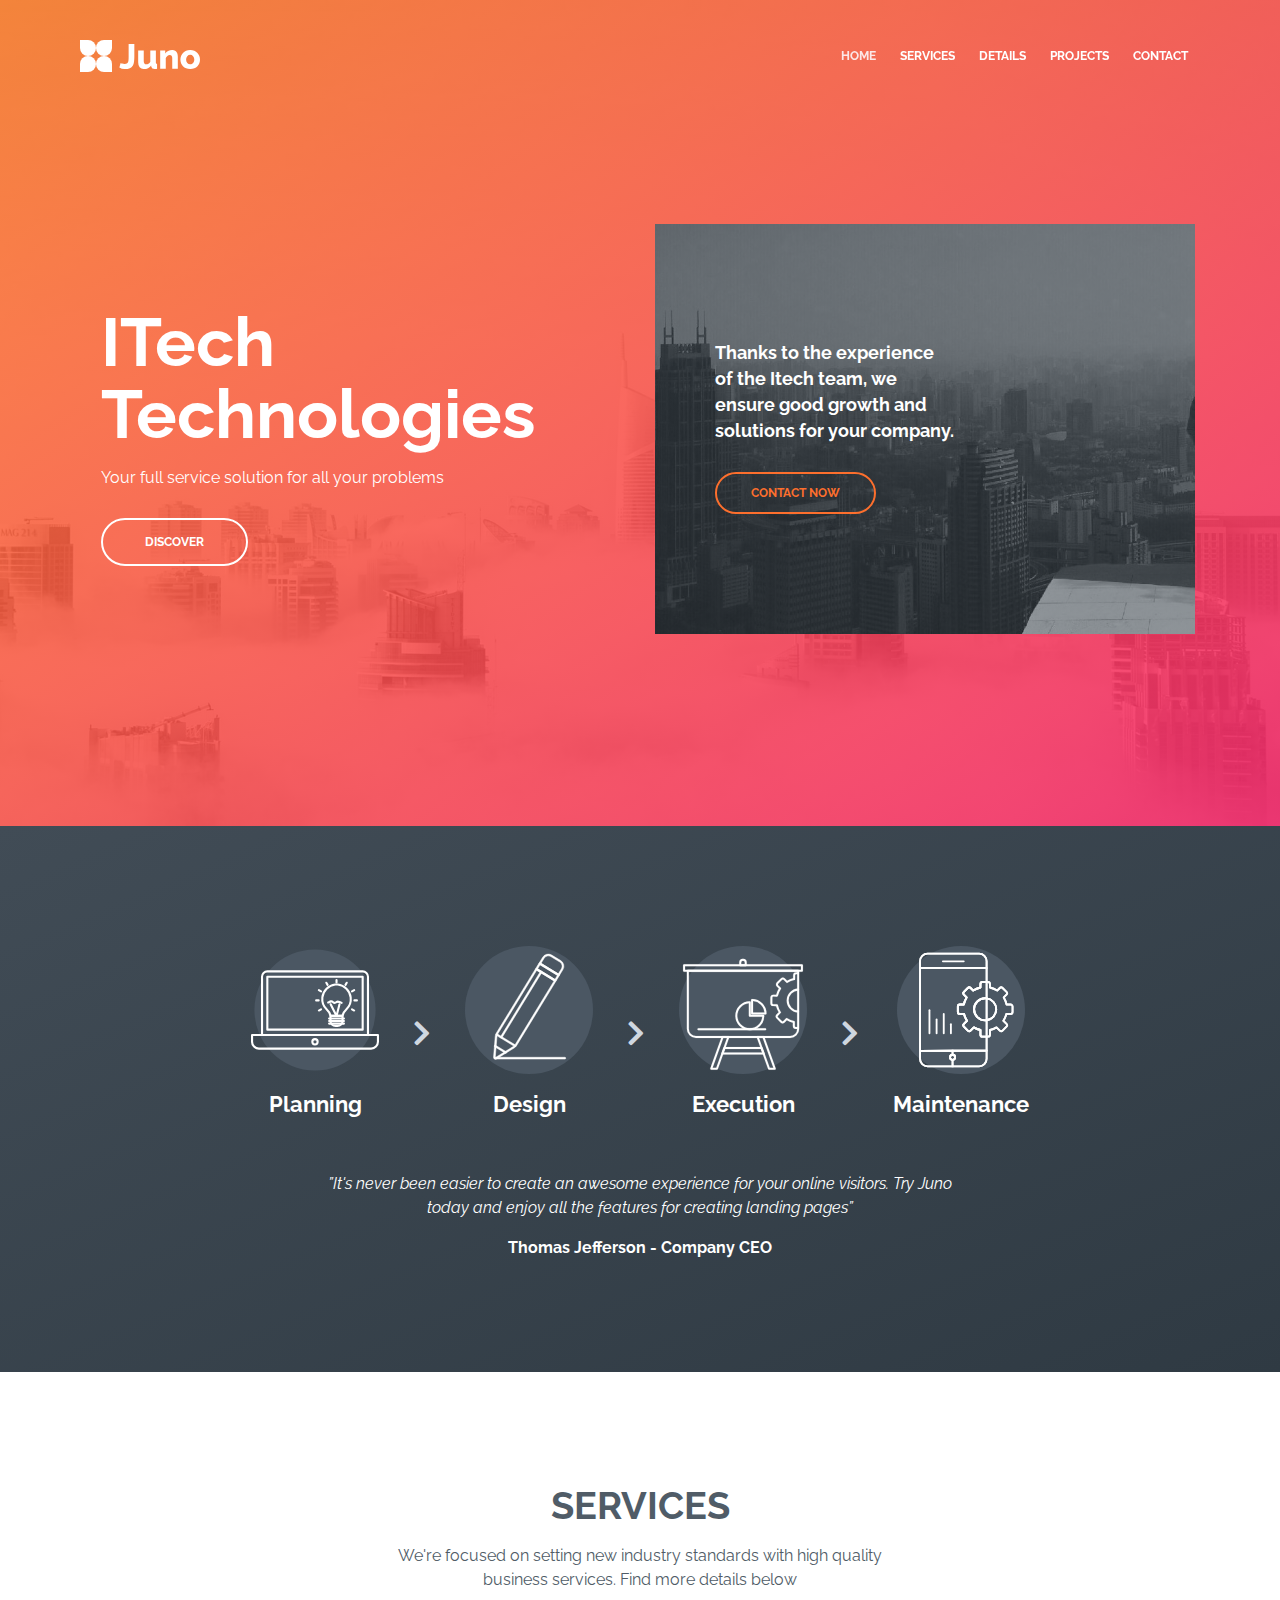
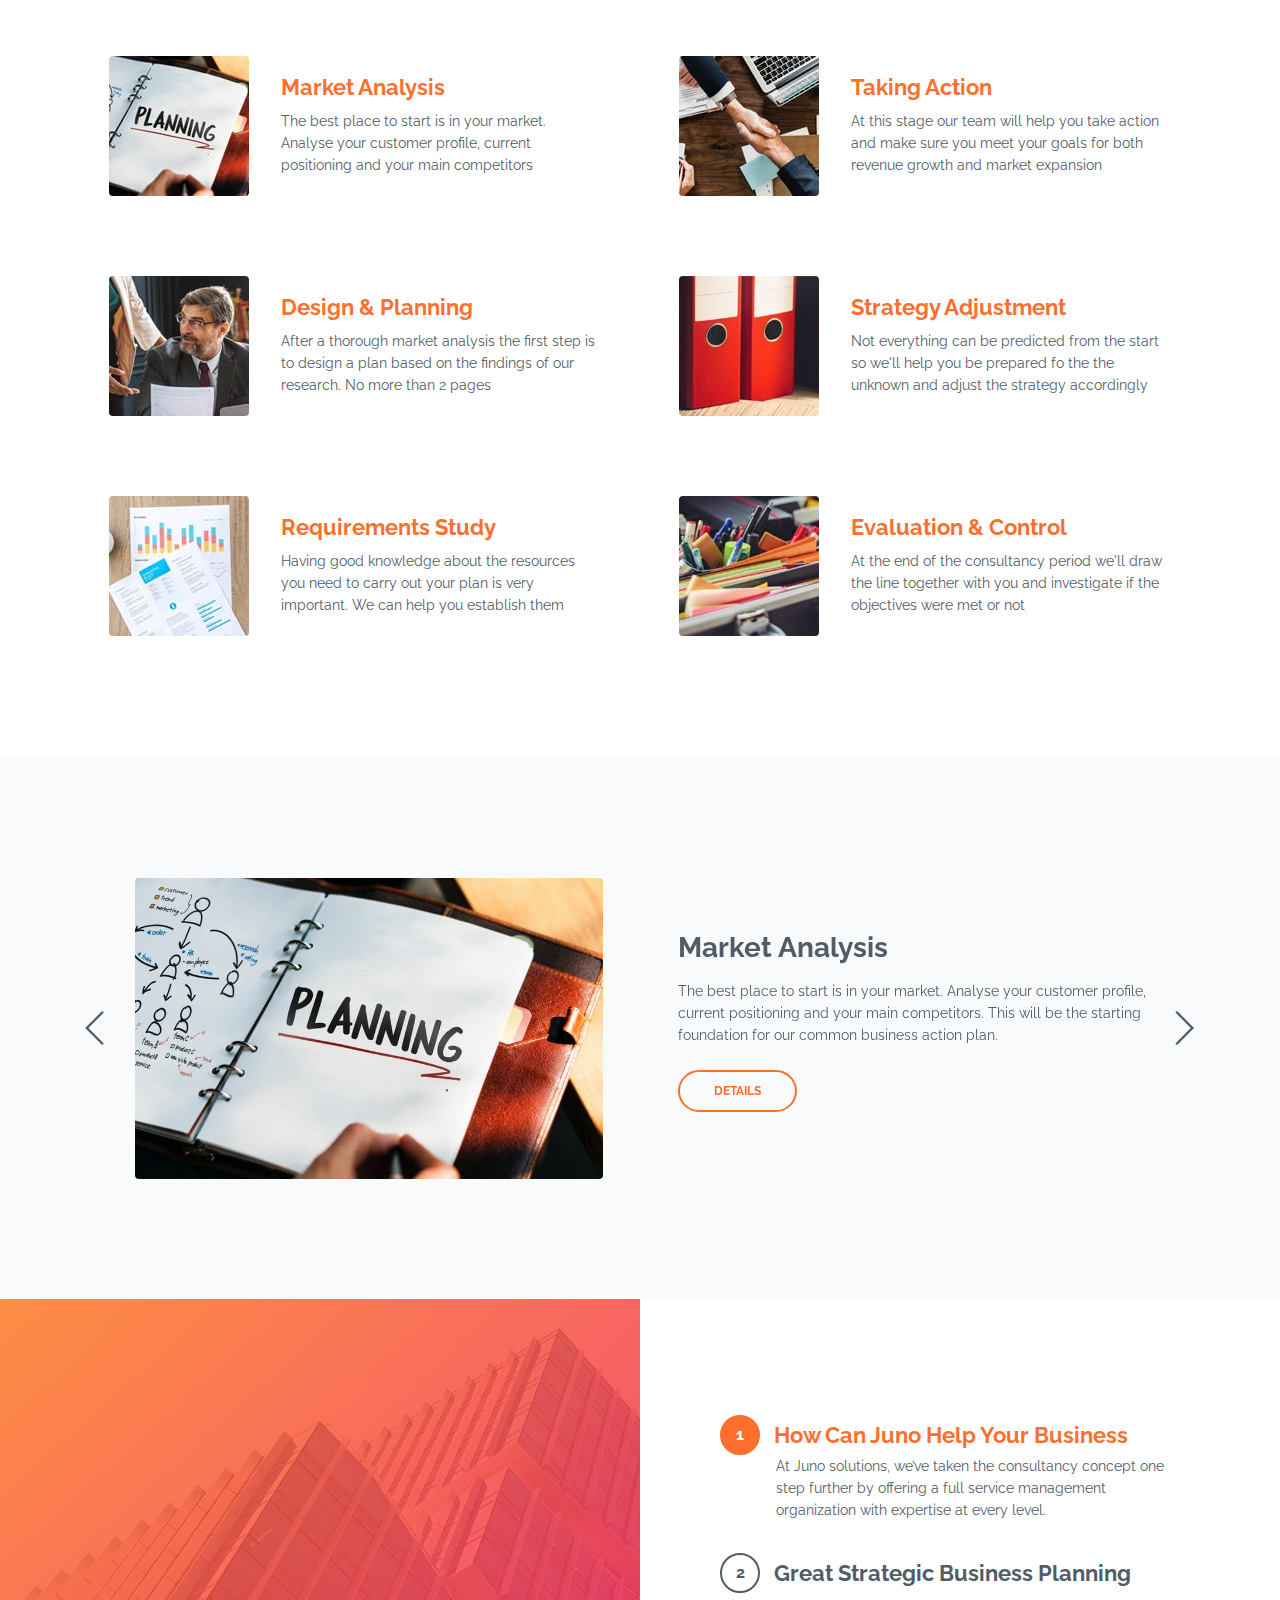
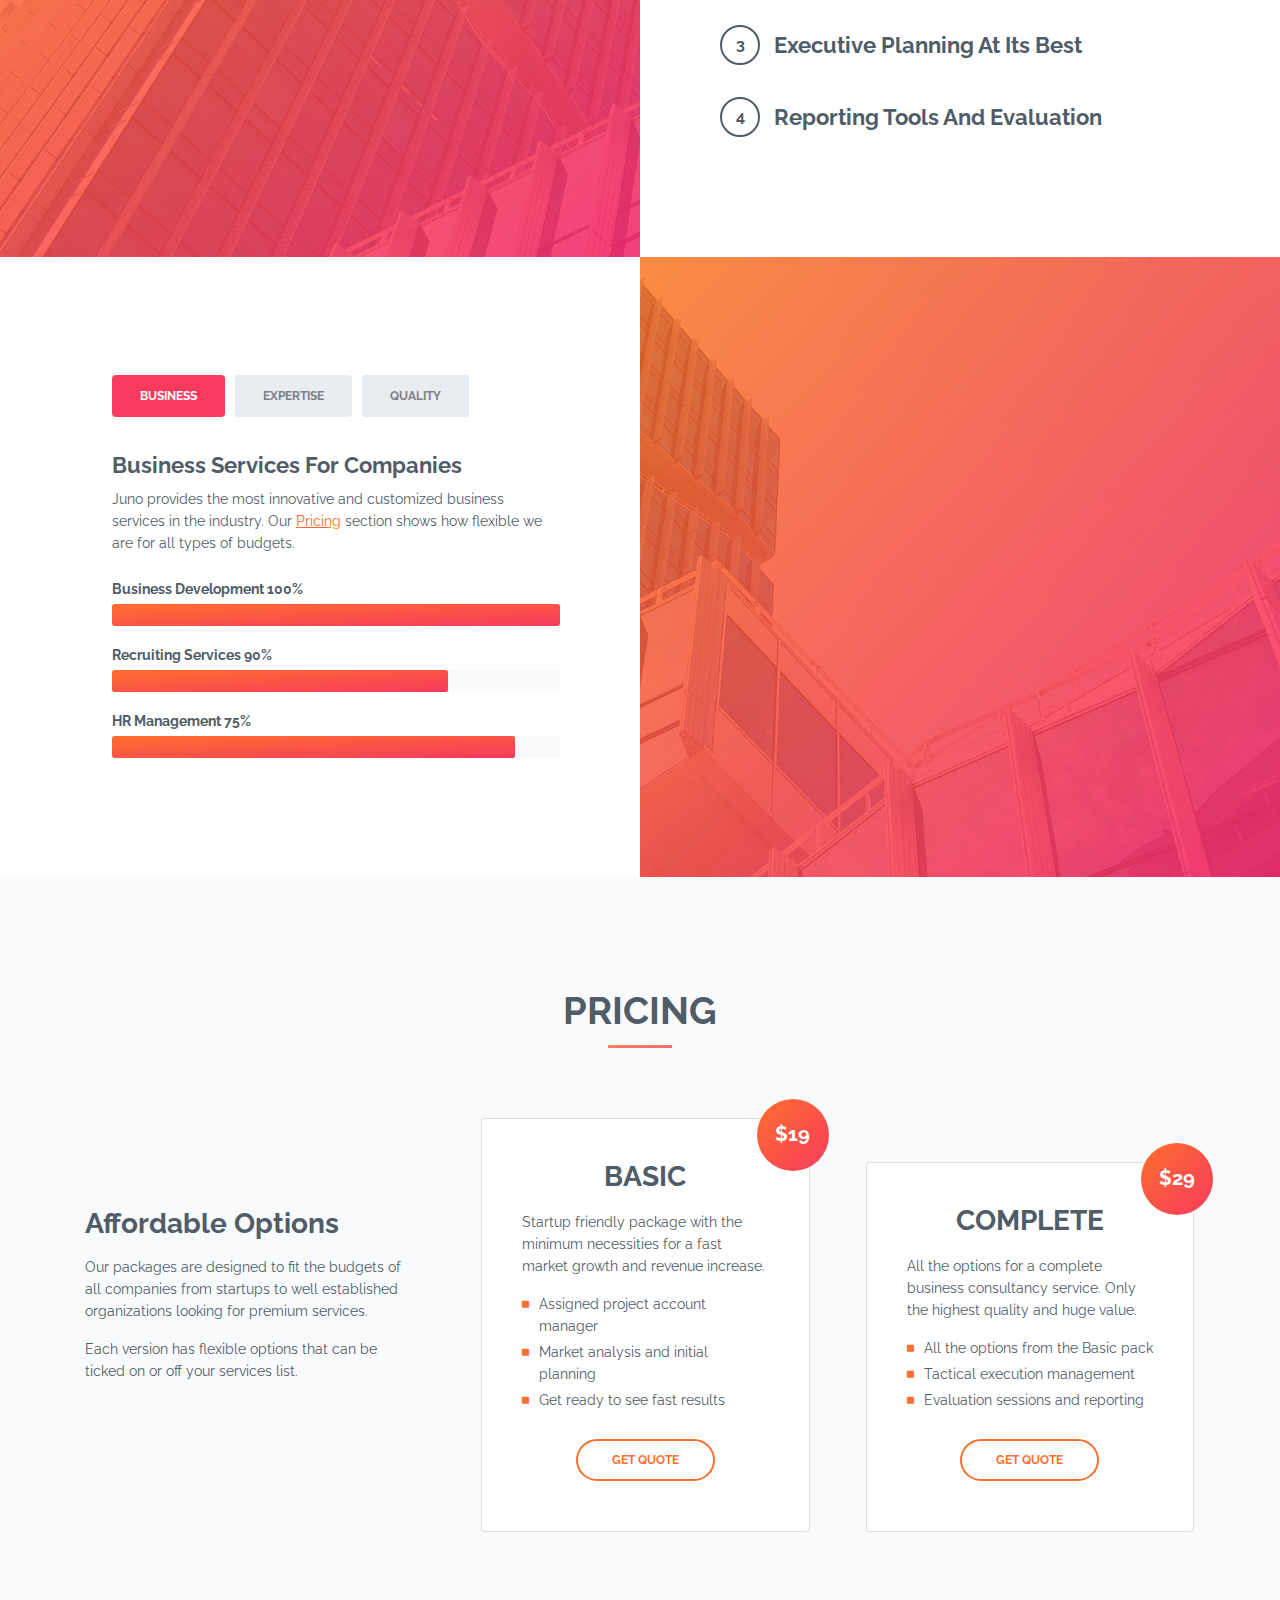
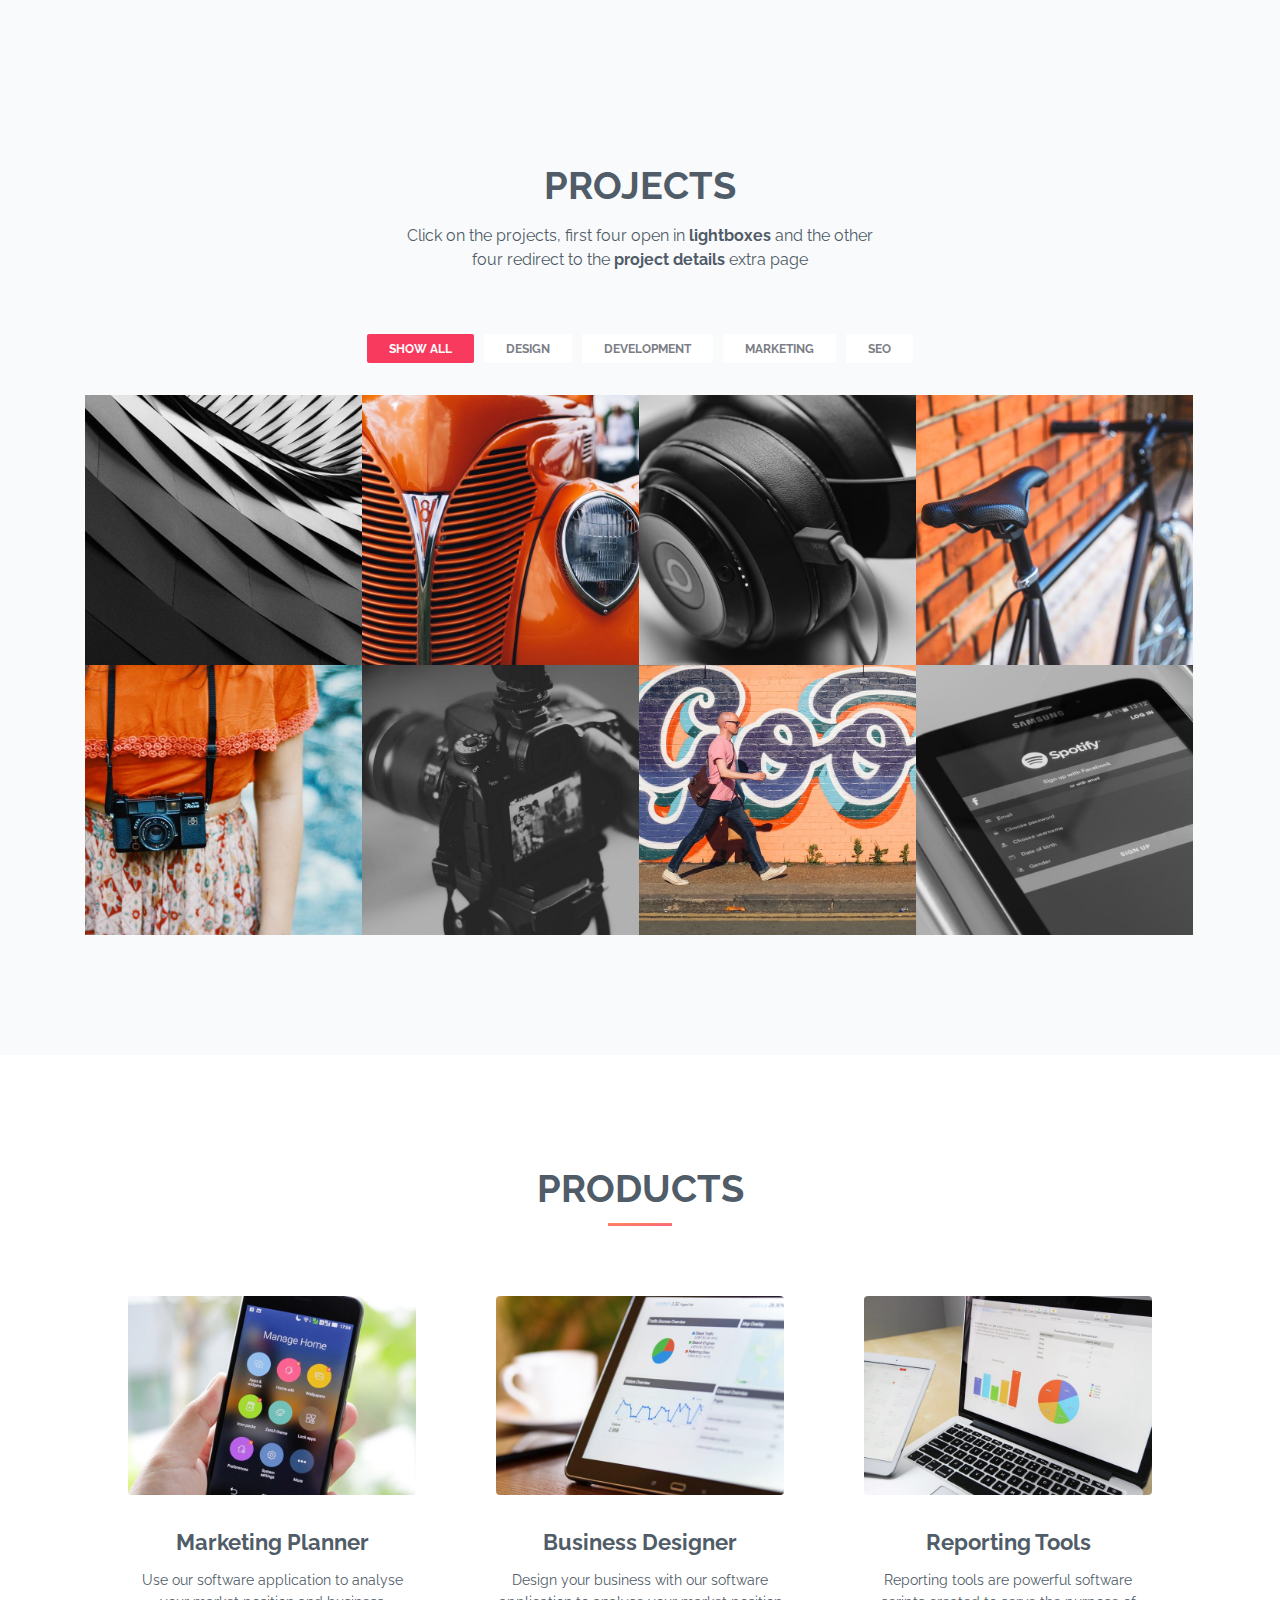
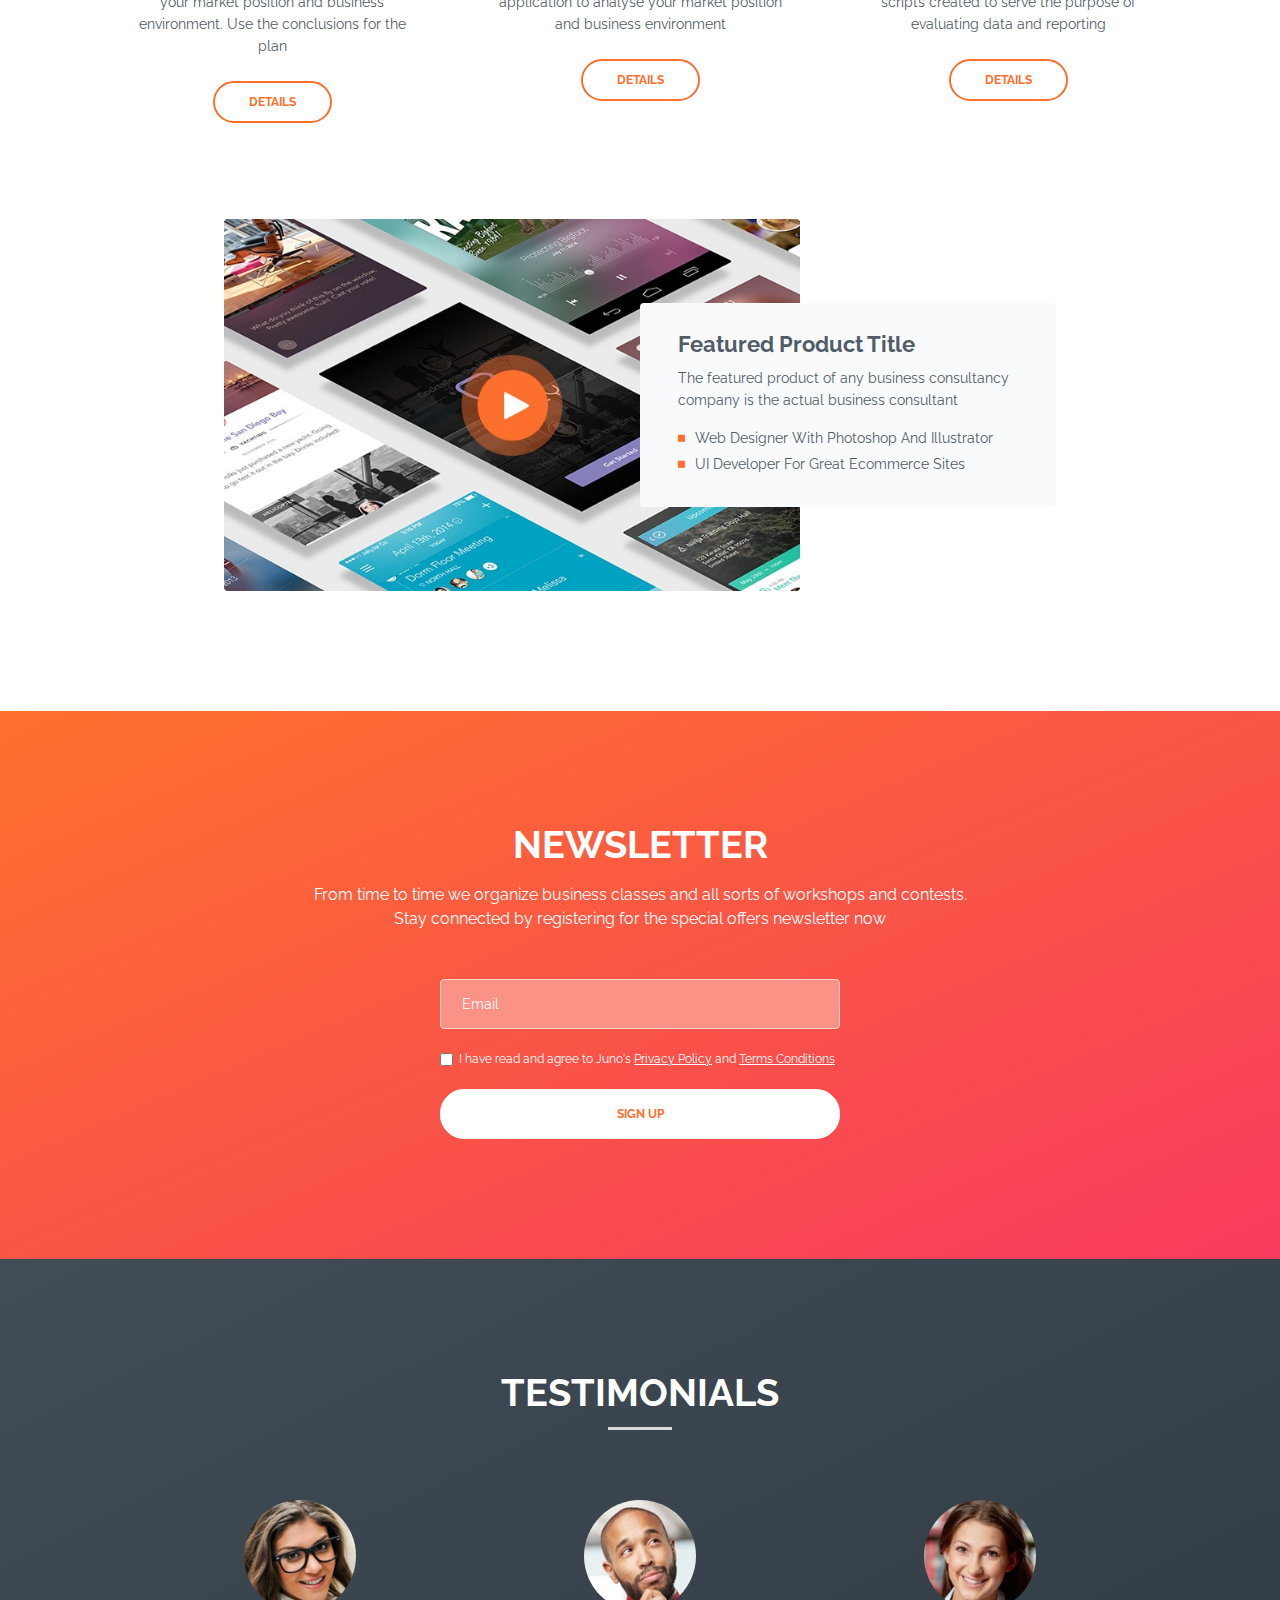
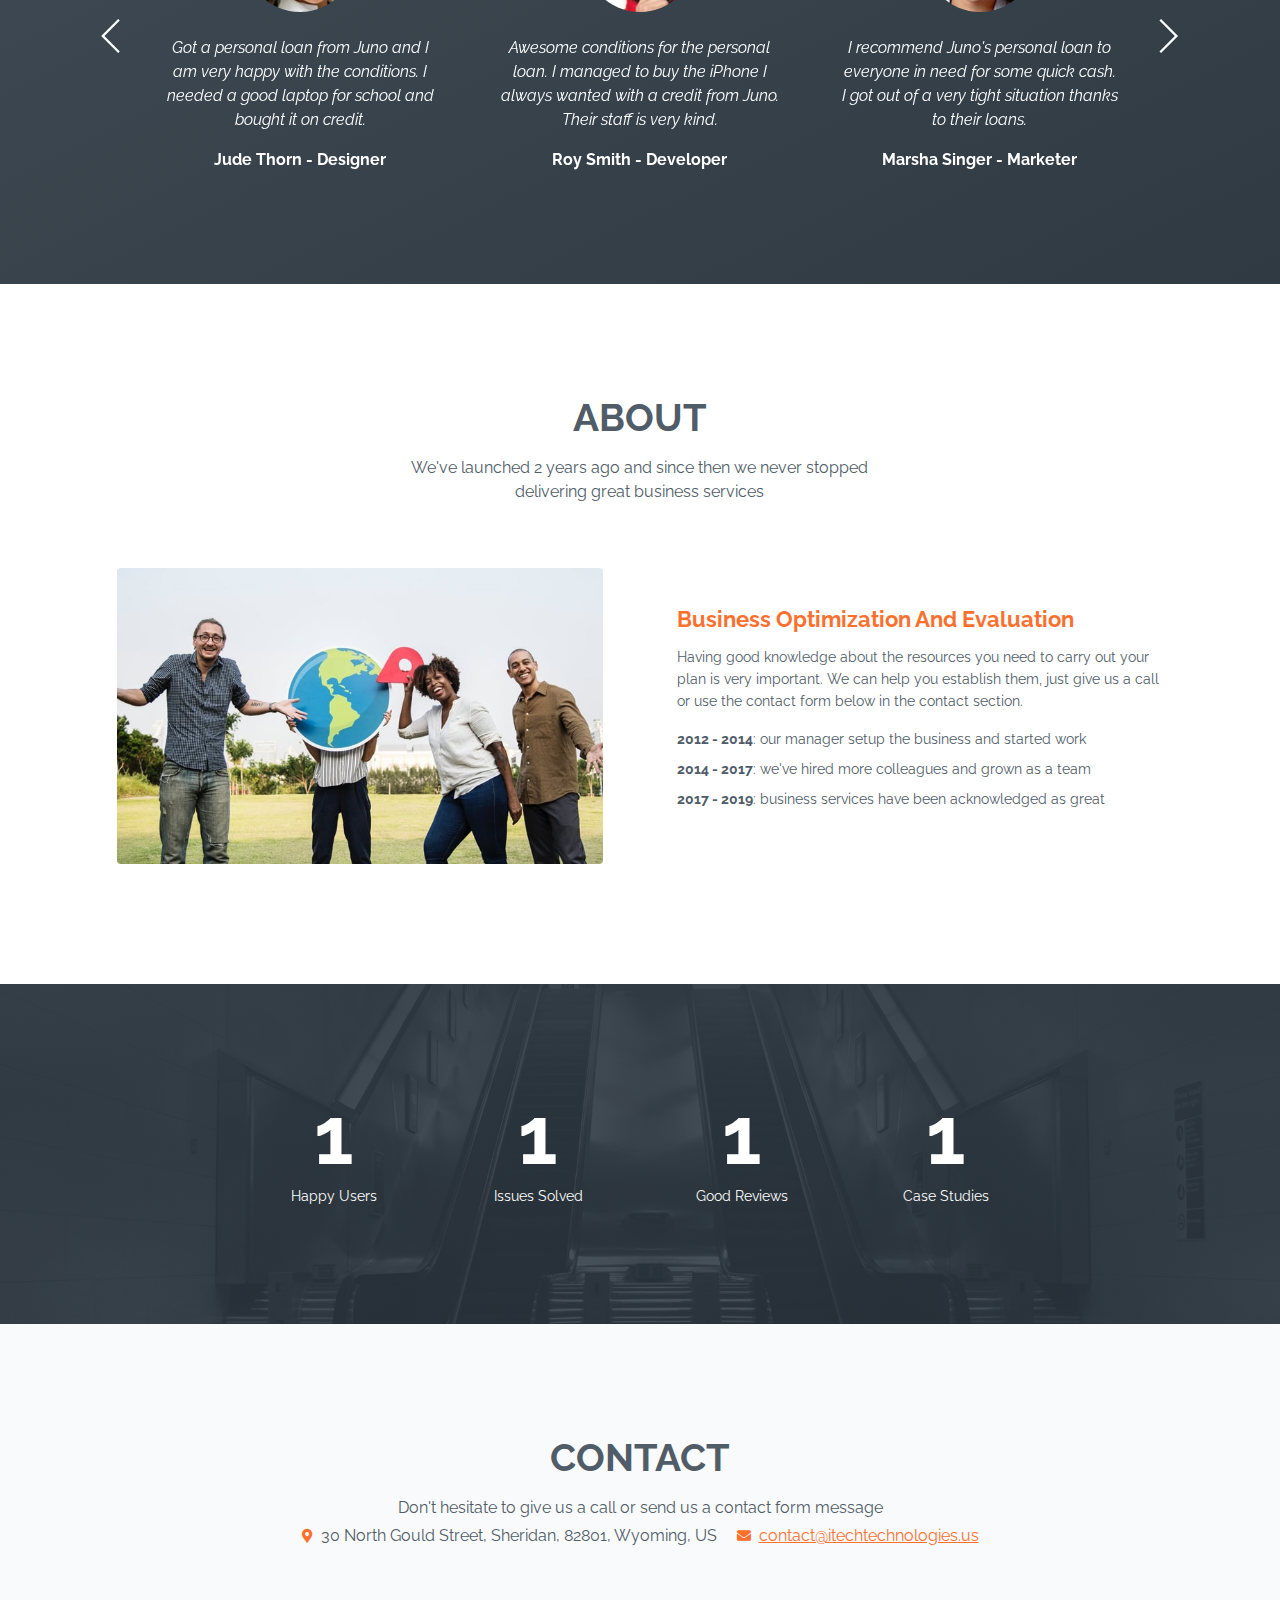
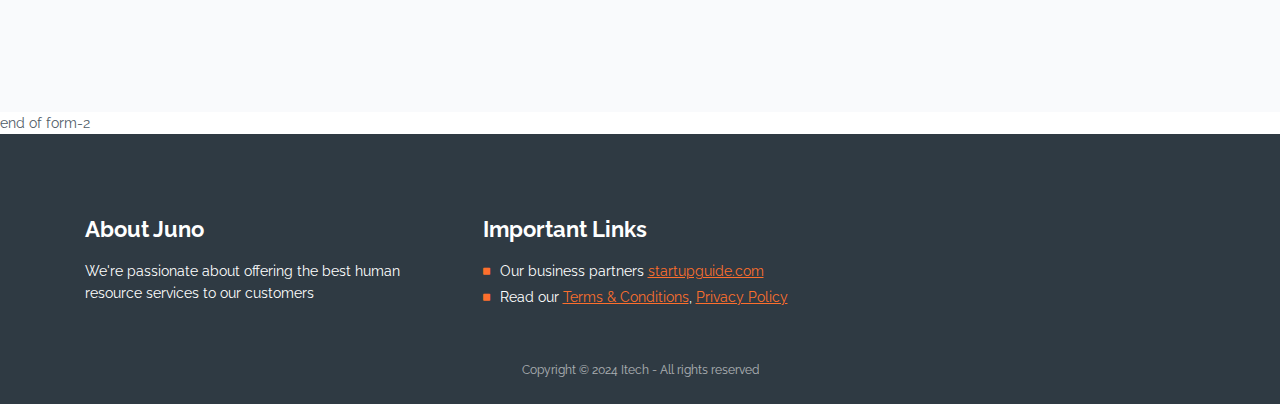
==== commit d1b8b340: "Changes on the navbar and some template texts" ====
--- a/index.html
+++ b/index.html
@@ -1,1144 +1,1145 @@
 <!DOCTYPE html>
 <html lang="en">
-<head>
-    <meta charset="utf-8">
-    <meta name="viewport" content="width=device-width, initial-scale=1, shrink-to-fit=no">
-    
-    <!-- SEO Meta Tags -->
-    <meta name="description" content="Juno business HTML landing page template helps you easily create efficient compact websites for businesses and present your services to the online audience.">
-    <meta name="author" content="Inovatik">
-
-    <!-- OG Meta Tags to improve the way the post looks when you share the page on LinkedIn, Facebook, Google+ -->
-	<meta property="og:site_name" content="" /> <!-- website name -->
-	<meta property="og:site" content="" /> <!-- website link -->
-	<meta property="og:title" content=""/> <!-- title shown in the actual shared post -->
-	<meta property="og:description" content="" /> <!-- description shown in the actual shared post -->
-	<meta property="og:image" content="" /> <!-- image link, make sure it's jpg -->
-	<meta property="og:url" content="" /> <!-- where do you want your post to link to -->
-	<meta property="og:type" content="article" />
-
-    <!-- Website Title -->
-    <title>Juno - Business HTML Landing Page Template</title>
-    
-    <!-- Styles -->
-    <link href="https://fonts.googleapis.com/css?family=Raleway:400,400i,700,700i&amp;subset=latin-ext" rel="stylesheet">
-    <link href="css/bootstrap.css" rel="stylesheet">
-    <link href="css/fontawesome-all.css" rel="stylesheet">
-    <link href="css/swiper.css" rel="stylesheet">
-	<link href="css/magnific-popup.css" rel="stylesheet">
-	<link href="css/styles.css" rel="stylesheet">
-	
-	<!-- Favicon  -->
-    <link rel="icon" href="images/favicon.png">
-</head>
-<body data-spy="scroll" data-target=".fixed-top">
-    
-    <!-- Preloader -->
-	<div class="spinner-wrapper">
-        <div class="spinner">
-            <div class="bounce1"></div>
-            <div class="bounce2"></div>
-            <div class="bounce3"></div>
+    <head>
+        <meta charset="utf-8">
+        <meta name="viewport" content="width=device-width, initial-scale=1, shrink-to-fit=no">
+        
+        <!-- SEO Meta Tags -->
+        <meta name="description" content="Juno business HTML landing page template helps you easily create efficient compact websites for businesses and present your services to the online audience.">
+        <meta name="author" content="Inovatik">
+
+        <!-- OG Meta Tags to improve the way the post looks when you share the page on LinkedIn, Facebook, Google+ -->
+        <meta property="og:site_name" content="" /> <!-- website name -->
+        <meta property="og:site" content="" /> <!-- website link -->
+        <meta property="og:title" content=""/> <!-- title shown in the actual shared post -->
+        <meta property="og:description" content="" /> <!-- description shown in the actual shared post -->
+        <meta property="og:image" content="" /> <!-- image link, make sure it's jpg -->
+        <meta property="og:url" content="" /> <!-- where do you want your post to link to -->
+        <meta property="og:type" content="article" />
+
+        <!-- Website Title -->
+        <title>Juno - Business HTML Landing Page Template</title>
+        
+        <!-- Styles -->
+        <link href="https://fonts.googleapis.com/css?family=Raleway:400,400i,700,700i&amp;subset=latin-ext" rel="stylesheet">
+        <link href="css/bootstrap.css" rel="stylesheet">
+        <link href="css/fontawesome-all.css" rel="stylesheet">
+        <link href="css/swiper.css" rel="stylesheet">
+        <link href="css/magnific-popup.css" rel="stylesheet">
+        <link href="css/styles.css" rel="stylesheet">
+        
+        <!-- Favicon  -->
+        <link rel="icon" href="images/favicon.png">
+    </head>
+    <body data-spy="scroll" data-target=".fixed-top">
+        
+        <!-- Preloader -->
+        <div class="spinner-wrapper">
+            <div class="spinner">
+                <div class="bounce1"></div>
+                <div class="bounce2"></div>
+                <div class="bounce3"></div>
+            </div>
         </div>
-    </div>
-    <!-- end of preloader -->
-    
-
-    <!-- Navbar -->
-    <nav class="navbar navbar-expand-md navbar-dark navbar-custom fixed-top">
-        <!-- Text Logo - Use this if you don't have a graphic logo -->
-        <!-- <a class="navbar-brand logo-text page-scroll" href="index.html">Juno</a> -->
-
-        <!-- Image Logo -->
-        <a class="navbar-brand logo-image color" href="index.html"><img src="images/logo-color.svg" alt="alternative"></a>
-        <a class="navbar-brand logo-image white" href="index.html"><img src="images/logo-white.svg" alt="alternative"></a> 
+        <!-- end of preloader -->
         
-        <!-- Mobile Menu Toggle Button -->
-        <button class="navbar-toggler" type="button" data-toggle="collapse" data-target="#navbarsExampleDefault" aria-controls="navbarsExampleDefault" aria-expanded="false" aria-label="Toggle navigation">
-            <span class="navbar-toggler-awesome fas fa-bars"></span>
-            <span class="navbar-toggler-awesome fas fa-times"></span>
-        </button>
-        <!-- end of mobile menu toggle button -->
-
-        <div class="collapse navbar-collapse" id="navbarsExampleDefault">
-            <ul class="navbar-nav ml-auto">
-                <li class="nav-item">
-                    <a class="nav-link page-scroll" href="#header">HOME <span class="sr-only">(current)</span></a>
-                </li>
-                <li class="nav-item">
-                    <a class="nav-link page-scroll" href="#services">SERVICES</a>
-                </li>
-                <li class="nav-item">
-                    <a class="nav-link page-scroll" href="#details">DETAILS</a>
-                </li>
-                <li class="nav-item">
-                    <a class="nav-link page-scroll" href="#projects">PROJECTS</a>
-                </li>
-
-                <!-- Dropdown Menu -->          
-                <li class="nav-item dropdown">
-                    <a class="nav-link dropdown-toggle page-scroll" href="#about" id="navbarDropdown" role="button" aria-haspopup="true" aria-expanded="false">ABOUT</a>
-                    <div class="dropdown-menu" aria-labelledby="navbarDropdown">
-                        <a class="dropdown-item" href="project-details.html"><span class="item-text">PROJECT DETAILS</span></a>
-                        <div class="dropdown-items-divide-hr"></div>
-                        <a class="dropdown-item" href="terms-conditions.html"><span class="item-text">TERMS CONDITIONS</span></a>
-                        <div class="dropdown-items-divide-hr"></div>
-                        <a class="dropdown-item" href="privacy-policy.html"><span class="item-text">PRIVACY POLICY</span></a>
-                    </div>
-                </li>
-                <!-- end of dropdown menu -->
-
-                <li class="nav-item">
-                    <a class="nav-link page-scroll" href="#contact">CONTACT</a>
-                </li>
-            </ul>
-            <span class="nav-item social-icons">
-                <span class="fa-stack">
-                    <a href="#your-link">
-                        <i class="fas fa-circle fa-stack-2x"></i>
-                        <i class="fab fa-facebook-f fa-stack-1x"></i>
-                    </a>
-                </span>
-                <span class="fa-stack">
-                    <a href="#your-link">
-                        <i class="fas fa-circle fa-stack-2x"></i>
-                        <i class="fab fa-twitter fa-stack-1x"></i>
-                    </a>
-                </span>
-            </span>
-        </div>
-    </nav> <!-- end of navbar -->
-    <!-- end of navbar -->
-
-
-    <!-- Header -->
-    <header id="header" class="header">
-        <div class="header-content">
-            <div class="container">
-                <div class="row">
-                    <div class="col-lg-6">
-                        <div class="text-container">
-                            <h1 class="h1-large">ITech Technologies</h1>
-                            <p class="p-large">Use Juno business landing page to create an efficient and memorable online presence for your startup company</p>
-                            <a class="btn-outline-lg page-scroll" href="#services">DISCOVER</a>
-                        </div> <!-- end of text-container -->
-                    </div> <!-- end of col -->
-                    <div class="col-lg-6">
-
-                            <!-- Invitation -->
-                            <div class="basic-3">
-                                <div class="container">
-                                    <div class="row">
-                                        <div class="col-lg-6 offset-lg-1">
-                                            <p class="p-large">Use Our Expertise And Juno Tools To Achieve Fast Business Growth And Stable Market Positioning On The Long Run</p>
-                                            <a class="btn-outline-reg" href="#your-link">GET QUOTE</a>
-                                        </div> <!-- end of col -->
-                                    </div> <!-- end of row -->
-                                </div> <!-- end of container -->
-                            </div> <!-- end of basic-3 -->
-                            <!-- end of invitation -->
-
-                    </div> <!-- end of col -->
-                </div> <!-- end of row -->
-            </div> <!-- end of container -->
-        </div> <!-- end of header-content -->
-    </header> <!-- end of header -->
-    <!-- end of header -->
-
-
-    <!-- Statement -->
-    <div class="basic-1">
-        <div class="container">
-            <div class="row">
-                <div class="col-lg-12">
-                    <div class="elements-wrapper">
-                        <div class="element">
-                            <img class="icon" src="images/statement-icon-1.svg" alt="alternative">
-                            <p class="title">Planning</p>
-                        </div> <!-- end of element -->
-                        <i class="fas fa-chevron-down"></i>
-                        <i class="fas fa-chevron-right"></i>
-                        <div class="element">
-                            <img class="icon" src="images/statement-icon-2.svg" alt="alternative">
-                            <p class="title">Design</p>
-                        </div> <!-- end of element -->
-                        <i class="fas fa-chevron-down"></i>
-                        <i class="fas fa-chevron-right"></i>
-                        <div class="element">
-                            <img class="icon" src="images/statement-icon-3.svg" alt="alternative">
-                            <p class="title">Execution</p>
-                        </div> <!-- end of element -->
-                        <i class="fas fa-chevron-down"></i>
-                        <i class="fas fa-chevron-right"></i>
-                        <div class="element">
-                            <img class="icon" src="images/statement-icon-4.svg" alt="alternative">
-                            <p class="title">Maintenance</p>
-                        </div> <!-- end of element -->
-                    </div> <!-- end of elements-wrapper -->
-                </div> <!-- end of col -->
-            </div> <!-- end of row -->
-            <div class="row">
-                <div class="col-lg-12">
-                    <p class="testimonial-text">”It's never been easier to create an awesome experience for your online visitors. Try Juno today and enjoy all the features for creating landing pages”</p>
-                    <p class="testimonial-author">Thomas Jefferson - Company CEO</p>
-                </div> <!-- end of col -->
-            </div> <!-- end of row -->
-        </div> <!-- end of container -->
-    </div> <!-- end of basic-1 -->
-    <!-- end of statement -->
-    
-
-    <!-- Services -->
-    <div id="services" class="basic-2">
-        <div class="container">
-            <div class="row">
-                <div class="col-lg-12">
-                    <h2>SERVICES</h2>
-                    <p class="p-heading p-large">We're focused on setting new industry standards with high quality business services. Find more details below</p>
-                </div> <!-- end of col -->
-            </div> <!-- end of row -->
-            <div class="row">
-                <div class="col-md-6">
-                    <div class="element clearfix">
-                        <div class="image-wrapper">
-                            <img src="images/services-1.jpg" alt="alternative">
-                        </div> <!-- end of image-wrapper -->
-                        <h4>Market Analysis</h4>
-                        <p class="text">The best place to start is in your market. Analyse your customer profile, current positioning and your main competitors</p>
-                    </div> <!-- end of div -->
-                    <div class="element clearfix">
-                        <div class="image-wrapper">
-                            <img src="images/services-2.jpg" alt="alternative">
-                        </div> <!-- end of image-wrapper -->
-                        <h4>Design & Planning</h4>
-                        <p class="text">After a thorough market analysis the first step is to design a plan based on the findings of our research. No more than 2 pages</p>
-                    </div> <!-- end of div -->
-                    <div class="element clearfix">
-                        <div class="image-wrapper">
-                            <img src="images/services-3.jpg" alt="alternative">
-                        </div> <!-- end of image-wrapper -->
-                        <h4>Requirements Study</h4>
-                        <p class="text">Having good knowledge about the resources you need to carry out your plan is very important. We can help you establish them</p>
-                    </div> <!-- end of div -->
-                </div> <!-- end of div-->
-                <div class="col-md-6">
-                    <div class="element clearfix">
-                        <div class="image-wrapper">
-                            <img src="images/services-4.jpg" alt="alternative">
-                        </div> <!-- end of image-wrapper -->
-                        <h4>Taking Action</h4>
-                        <p class="text">At this stage our team will help you take action and make sure you meet your goals for both revenue growth and market expansion</p>
-                    </div> <!-- end of div -->
-                    <div class="element clearfix">
-                        <div class="image-wrapper">
-                            <img src="images/services-5.jpg" alt="alternative">
-                        </div> <!-- end of image-wrapper -->
-                        <h4>Strategy Adjustment</h4>
-                        <p class="text">Not everything can be predicted from the start so we'll help you be prepared fo the the unknown and adjust the strategy accordingly</p>
-                    </div> <!-- end of div -->
-                    <div class="element clearfix">
-                        <div class="image-wrapper">
-                            <img src="images/services-6.jpg" alt="alternative">
-                        </div> <!-- end of image-wrapper -->
-                        <h4>Evaluation & Control</h4>
-                        <p class="text">At the end of the consultancy period we'll draw the line together with you and investigate if the objectives were met or not</p>
-                    </div> <!-- end of div -->
-                </div> <!-- end of div-->
-            </div> <!-- end of row -->
-        </div> <!-- end of container -->
-    </div> <!-- end of basic-2 -->
-    <!-- end of services -->
-
-
-    <!-- Description -->
-    <div class="slider-1">
-        <div class="container">
-            <div class="row">
-                <div class="col-lg-12">      
-                    
-                    <!-- Text Slider -->
-                    <div class="slider-container">
-                        <div class="swiper-container text-slider">
-                            <div class="swiper-wrapper">
-                                
-                                <!-- Slide -->
-                                <div class="swiper-slide">
-                                    <div class="row">
-                                        <div class="col-lg-6">
-                                            <div class="image-container">
-                                                <img class="img-fluid" src="images/description-1.jpg" alt="alternative">
-                                            </div> <!-- end of image-container -->
-                                        </div> <!-- end of col -->
-                                        <div class="col-lg-6">
-                                            <div class="text-container">
-                                                <h3>Market Analysis</h3>
-                                                <p>The best place to start is in your market. Analyse your customer profile, current positioning and your main competitors. This will be the starting foundation for our common business action plan.</p>
-                                                <a class="btn-outline-reg" href="#your-link">DETAILS</a>
-                                            </div> <!-- end of text-container -->
-                                        </div> <!-- end of col -->
-                                    </div> <!-- end of row -->
-                                </div> <!-- end of swiper-slide -->
-                                <!-- end of slide -->
-
-                                <!-- Slide -->
-                                <div class="swiper-slide">
-                                    <div class="row">
-                                        <div class="col-lg-6">
-                                            <div class="image-container">
-                                                <img class="img-fluid" src="images/description-2.jpg" alt="alternative">
-                                            </div> <!-- end of image-container -->
-                                        </div> <!-- end of col -->
-                                        <div class="col-lg-6">
-                                            <div class="text-container">
-                                                <h3>Design & Planning</h3>
-                                                <p>Best place to start is in your market space. Analyse your customer profile, current positioning and your main competitors. This will be the starting foundation for our common business action endeavor.</p>
-                                                <a class="btn-outline-reg" href="#your-link">DETAILS</a>
-                                            </div> <!-- end of text-container -->
-                                        </div> <!-- end of col -->
-                                    </div> <!-- end of row -->
-                                </div> <!-- end of swiper-slide -->
-                                <!-- end of slide -->
-
-                                <!-- Slide -->
-                                <div class="swiper-slide">
-                                    <div class="row">
-                                        <div class="col-lg-6">
-                                            <div class="image-container">
-                                                <img class="img-fluid" src="images/description-3.jpg" alt="alternative">
-                                            </div> <!-- end of image-container -->
-                                        </div> <!-- end of col -->
-                                        <div class="col-lg-6">
-                                            <div class="text-container">
-                                                <h3>Requirements Study</h3>
-                                                <p>The market is usually the best place to start. Analyse your customer profile, current positioning and your main competitors. This will be the starting foundation for our common business action guide.</p>
-                                                <a class="btn-outline-reg" href="#your-link">DETAILS</a>
-                                            </div> <!-- end of text-container -->
-                                        </div> <!-- end of col -->
-                                    </div> <!-- end of row -->
-                                </div> <!-- end of swiper-slide -->
-                                <!-- end of slide -->
-
-                            </div> <!-- end of swiper-wrapper -->
-                            
-                            <!-- Add Arrows -->
-                            <div class="swiper-button-next"></div>
-                            <div class="swiper-button-prev"></div>
-                            <!-- end of add arrows -->
-
-                        </div> <!-- end of swiper-container -->
-                    </div> <!-- end of slider-container -->
-                    <!-- end of text slider -->
-
-                </div> <!-- end of col -->
-            </div> <!-- end of row -->
-        </div> <!-- end of container -->
-    </div> <!-- end of slider-1 -->
-    <!-- end of description -->
-
-
-    <!-- Details 1 -->
-	<div id="details" class="accordion">
-		<div class="area-1">
-		</div><!-- end of area-1 on same line and no space between comments to eliminate margin white space --><div class="area-2">
-                
-                <!-- Accordion -->
-                <div class="accordion-container" id="accordionOne">
-                    <div class="item">
-                        <div id="headingOne">
-                            <span data-toggle="collapse" data-target="#collapseOne" aria-expanded="true" aria-controls="collapseOne" role="button">
-                                <span class="circle-numbering">1</span><span class="accordion-title">How Can Juno Help Your Business</span>
-                            </span>
-                        </div>
-                        <div id="collapseOne" class="collapse show" aria-labelledby="headingOne" data-parent="#accordionOne">
-                            <div class="accordion-body">
-                                At Juno solutions, we’ve taken the consultancy concept one step further by offering a full service management organization with expertise at every level.
-                            </div>
-                        </div>
-                    </div> <!-- end of item -->
-                
-                    <div class="item">
-                        <div id="headingTwo">
-                            <span class="collapsed" data-toggle="collapse" data-target="#collapseTwo" aria-expanded="false" aria-controls="collapseTwo" role="button">
-                                <span class="circle-numbering">2</span><span class="accordion-title">Great Strategic Business Planning</span>
-                            </span>
-                        </div>
-                        <div id="collapseTwo" class="collapse" aria-labelledby="headingTwo" data-parent="#accordionOne">
-                            <div class="accordion-body">
-                                Juno partners with businesses to provide strategic and tactical consulting, including workforce planning, talent acquisition and employee retention tips.
-                            </div>
-                        </div>
-                    </div> <!-- end of item -->
-                
-                    <div class="item">
-                        <div id="headingThree">
-                            <span class="collapsed" data-toggle="collapse" data-target="#collapseThree" aria-expanded="false" aria-controls="collapseThree" role="button">
-                                <span class="circle-numbering">3</span><span class="accordion-title">Executive Planning At Its Best</span>
-                            </span>
-                        </div>
-                        <div id="collapseThree" class="collapse" aria-labelledby="headingThree" data-parent="#accordionOne">
-                            <div class="accordion-body">
-                                Building your team is an investment. You need to be able to trust the group with whom you partner and know that the results are going to be worthwhile.
-                            </div>
-                        </div>
-                    </div> <!-- end of item -->
-
-                    <div class="item">
-                        <div id="headingFour">
-                            <span class="collapsed" data-toggle="collapse" data-target="#collapseFour" aria-expanded="false" aria-controls="collapseFour" role="button">
-                                <span class="circle-numbering">4</span><span class="accordion-title">Reporting Tools And Evaluation</span>
-                            </span>
-                        </div>
-                        <div id="collapseFour" class="collapse" aria-labelledby="headingFour" data-parent="#accordionOne">
-                            <div class="accordion-body">
-                                At the end of the project it's mandatory to take a step back and analyse the entire activity. It's good to know if business goals were met or not.
-                            </div>
-                        </div>
-                    </div> <!-- end of item -->
-                </div> <!-- end of accordion-container -->
-                <!-- end of accordion -->
-
-		</div> <!-- end of area-2 -->
-    </div> <!-- end of accordion -->
-    <!-- end of details 1 -->
-
-
-    <!-- Details 2 -->
-	<div class="tabs">
-		<div class="area-1">
-            <div class="tabs-container">
-                
-                <!-- Tabs Links -->
-                <ul class="nav nav-tabs" id="junoTabs" role="tablist">
+
+        <!-- Navbar -->
+        <nav class="navbar navbar-expand-md navbar-dark navbar-custom fixed-top">
+            <!-- Text Logo - Use this if you don't have a graphic logo -->
+            <!-- <a class="navbar-brand logo-text page-scroll" href="index.html">Juno</a> -->
+
+            <!-- Image Logo -->
+            <a class="navbar-brand logo-image color" href="index.html"><img src="images/logo-color.svg" alt="alternative"></a>
+            <a class="navbar-brand logo-image white" href="index.html"><img src="images/logo-white.svg" alt="alternative"></a> 
+            
+            <!-- Mobile Menu Toggle Button -->
+            <button class="navbar-toggler" type="button" data-toggle="collapse" data-target="#navbarsExampleDefault" aria-controls="navbarsExampleDefault" aria-expanded="false" aria-label="Toggle navigation">
+                <span class="navbar-toggler-awesome fas fa-bars"></span>
+                <span class="navbar-toggler-awesome fas fa-times"></span>
+            </button>
+            <!-- end of mobile menu toggle button -->
+
+            <div class="collapse navbar-collapse" id="navbarsExampleDefault">
+                <ul class="navbar-nav ml-auto">
                     <li class="nav-item">
-                        <a class="nav-link active" id="nav-tab-1" data-toggle="tab" href="#tab-1" role="tab" aria-controls="tab-1" aria-selected="true">BUSINESS</a>
+                        <a class="nav-link page-scroll" href="#header">HOME <span class="sr-only">(current)</span></a>
                     </li>
                     <li class="nav-item">
-                        <a class="nav-link" id="nav-tab-2" data-toggle="tab" href="#tab-2" role="tab" aria-controls="tab-2" aria-selected="false">EXPERTISE</a>
+                        <a class="nav-link page-scroll" href="#services">SERVICES</a>
                     </li>
                     <li class="nav-item">
-                        <a class="nav-link" id="nav-tab-3" data-toggle="tab" href="#tab-3" role="tab" aria-controls="tab-3" aria-selected="false">QUALITY</a>
+                        <a class="nav-link page-scroll" href="#details">DETAILS</a>
+                    </li>
+                    <li class="nav-item">
+                        <a class="nav-link page-scroll" href="#projects">PROJECTS</a>
+                    </li>
+
+                    <!-- Dropdown Menu -->          
+                    <!-- <li class="nav-item dropdown">
+                        <a class="nav-link dropdown-toggle page-scroll" href="#about" id="navbarDropdown" role="button" aria-haspopup="true" aria-expanded="false">ABOUT</a>
+                        <div class="dropdown-menu" aria-labelledby="navbarDropdown">
+                            <a class="dropdown-item" href="project-details.html"><span class="item-text">PROJECT DETAILS</span></a>
+                            <div class="dropdown-items-divide-hr"></div>
+                            <a class="dropdown-item" href="terms-conditions.html"><span class="item-text">TERMS CONDITIONS</span></a>
+                            <div class="dropdown-items-divide-hr"></div>
+                            <a class="dropdown-item" href="privacy-policy.html"><span class="item-text">PRIVACY POLICY</span></a>
+                        </div>
+                    </li> -->
+                    <!-- end of dropdown menu -->
+
+                    <li class="nav-item">
+                        <a class="nav-link page-scroll" href="#contact">CONTACT</a>
                     </li>
                 </ul>
-                <!-- end of tabs links -->
-                
-                <!-- Tabs Content -->
-                <div class="tab-content" id="junoTabsContent">
-
-                    <!-- Tab -->
-                    <div class="tab-pane fade show active" id="tab-1" role="tabpanel" aria-labelledby="tab-1">
-                        <h4>Business Services For Companies</h4>
-                        <p>Juno provides the most innovative and customized business services in the industry. Our <a class="orange" href="#jobs">Pricing</a> section shows how flexible we are for all types of budgets.</p>
+                <!-- SOCIAL MEDIA ELEMENTS -->
+                <!-- <span class="nav-item social-icons">
+                    <span class="fa-stack">
+                        <a href="#your-link">
+                            <i class="fas fa-circle fa-stack-2x"></i>
+                            <i class="fab fa-facebook-f fa-stack-1x"></i>
+                        </a>
+                    </span>
+                    <span class="fa-stack">
+                        <a href="#your-link">
+                            <i class="fas fa-circle fa-stack-2x"></i>
+                            <i class="fab fa-twitter fa-stack-1x"></i>
+                        </a>
+                    </span>
+                </span> -->
+            </div>
+        </nav> <!-- end of navbar -->
+        <!-- end of navbar -->
+
+
+        <!-- Header -->
+        <header id="header" class="header">
+            <div class="header-content">
+                <div class="container">
+                    <div class="row">
+                        <div class="col-lg-6">
+                            <div class="text-container">
+                                <h1 class="h1-large">ITech Technologies</h1>
+                                <p class="p-large">Your full service solution for all your problems</p>
+                                <a class="btn-outline-lg page-scroll" href="#services">DISCOVER</a>
+                            </div> <!-- end of text-container -->
+                        </div> <!-- end of col -->
+                        <div class="col-lg-6">
+
+                                <!-- Invitation -->
+                                <div class="basic-3">
+                                    <div class="container">
+                                        <div class="row">
+                                            <div class="col-lg-6 offset-lg-1">
+                                                <p class="p-large">Thanks to the experience of the Itech team, we ensure good growth and solutions for your company.</p>
+                                                <a class="btn-outline-reg" href="#your-link">CONTACT NOW</a>
+                                            </div> <!-- end of col -->
+                                        </div> <!-- end of row -->
+                                    </div> <!-- end of container -->
+                                </div> <!-- end of basic-3 -->
+                                <!-- end of invitation -->
+
+                        </div> <!-- end of col -->
+                    </div> <!-- end of row -->
+                </div> <!-- end of container -->
+            </div> <!-- end of header-content -->
+        </header> <!-- end of header -->
+        <!-- end of header -->
+
+
+        <!-- Statement -->
+        <div class="basic-1">
+            <div class="container">
+                <div class="row">
+                    <div class="col-lg-12">
+                        <div class="elements-wrapper">
+                            <div class="element">
+                                <img class="icon" src="images/statement-icon-1.svg" alt="alternative">
+                                <p class="title">Planning</p>
+                            </div> <!-- end of element -->
+                            <i class="fas fa-chevron-down"></i>
+                            <i class="fas fa-chevron-right"></i>
+                            <div class="element">
+                                <img class="icon" src="images/statement-icon-2.svg" alt="alternative">
+                                <p class="title">Design</p>
+                            </div> <!-- end of element -->
+                            <i class="fas fa-chevron-down"></i>
+                            <i class="fas fa-chevron-right"></i>
+                            <div class="element">
+                                <img class="icon" src="images/statement-icon-3.svg" alt="alternative">
+                                <p class="title">Execution</p>
+                            </div> <!-- end of element -->
+                            <i class="fas fa-chevron-down"></i>
+                            <i class="fas fa-chevron-right"></i>
+                            <div class="element">
+                                <img class="icon" src="images/statement-icon-4.svg" alt="alternative">
+                                <p class="title">Maintenance</p>
+                            </div> <!-- end of element -->
+                        </div> <!-- end of elements-wrapper -->
+                    </div> <!-- end of col -->
+                </div> <!-- end of row -->
+                <div class="row">
+                    <div class="col-lg-12">
+                        <p class="testimonial-text">”It's never been easier to create an awesome experience for your online visitors. Try Juno today and enjoy all the features for creating landing pages”</p>
+                        <p class="testimonial-author">Thomas Jefferson - Company CEO</p>
+                    </div> <!-- end of col -->
+                </div> <!-- end of row -->
+            </div> <!-- end of container -->
+        </div> <!-- end of basic-1 -->
+        <!-- end of statement -->
+        
+
+        <!-- Services -->
+        <div id="services" class="basic-2">
+            <div class="container">
+                <div class="row">
+                    <div class="col-lg-12">
+                        <h2>SERVICES</h2>
+                        <p class="p-heading p-large">We're focused on setting new industry standards with high quality business services. Find more details below</p>
+                    </div> <!-- end of col -->
+                </div> <!-- end of row -->
+                <div class="row">
+                    <div class="col-md-6">
+                        <div class="element clearfix">
+                            <div class="image-wrapper">
+                                <img src="images/services-1.jpg" alt="alternative">
+                            </div> <!-- end of image-wrapper -->
+                            <h4>Market Analysis</h4>
+                            <p class="text">The best place to start is in your market. Analyse your customer profile, current positioning and your main competitors</p>
+                        </div> <!-- end of div -->
+                        <div class="element clearfix">
+                            <div class="image-wrapper">
+                                <img src="images/services-2.jpg" alt="alternative">
+                            </div> <!-- end of image-wrapper -->
+                            <h4>Design & Planning</h4>
+                            <p class="text">After a thorough market analysis the first step is to design a plan based on the findings of our research. No more than 2 pages</p>
+                        </div> <!-- end of div -->
+                        <div class="element clearfix">
+                            <div class="image-wrapper">
+                                <img src="images/services-3.jpg" alt="alternative">
+                            </div> <!-- end of image-wrapper -->
+                            <h4>Requirements Study</h4>
+                            <p class="text">Having good knowledge about the resources you need to carry out your plan is very important. We can help you establish them</p>
+                        </div> <!-- end of div -->
+                    </div> <!-- end of div-->
+                    <div class="col-md-6">
+                        <div class="element clearfix">
+                            <div class="image-wrapper">
+                                <img src="images/services-4.jpg" alt="alternative">
+                            </div> <!-- end of image-wrapper -->
+                            <h4>Taking Action</h4>
+                            <p class="text">At this stage our team will help you take action and make sure you meet your goals for both revenue growth and market expansion</p>
+                        </div> <!-- end of div -->
+                        <div class="element clearfix">
+                            <div class="image-wrapper">
+                                <img src="images/services-5.jpg" alt="alternative">
+                            </div> <!-- end of image-wrapper -->
+                            <h4>Strategy Adjustment</h4>
+                            <p class="text">Not everything can be predicted from the start so we'll help you be prepared fo the the unknown and adjust the strategy accordingly</p>
+                        </div> <!-- end of div -->
+                        <div class="element clearfix">
+                            <div class="image-wrapper">
+                                <img src="images/services-6.jpg" alt="alternative">
+                            </div> <!-- end of image-wrapper -->
+                            <h4>Evaluation & Control</h4>
+                            <p class="text">At the end of the consultancy period we'll draw the line together with you and investigate if the objectives were met or not</p>
+                        </div> <!-- end of div -->
+                    </div> <!-- end of div-->
+                </div> <!-- end of row -->
+            </div> <!-- end of container -->
+        </div> <!-- end of basic-2 -->
+        <!-- end of services -->
+
+
+        <!-- Description -->
+        <div class="slider-1">
+            <div class="container">
+                <div class="row">
+                    <div class="col-lg-12">      
                         
-                        <!-- Progress Bars -->
-                        <div class="progress-container">
-                            <div class="title">Business Development 100%</div>
-                            <div class="progress">
-                                <div class="progress-bar first" role="progressbar" aria-valuenow="0" aria-valuemin="0" aria-valuemax="100"></div>
-                            </div>
-                            <div class="title">Recruiting Services 90%</div>
-                            <div class="progress">
-                                <div class="progress-bar second" role="progressbar" aria-valuenow="75" aria-valuemin="0" aria-valuemax="100"></div>
-                            </div>
-                            <div class="title">HR Management 75%</div>
-                            <div class="progress">
-                                <div class="progress-bar third" role="progressbar" aria-valuenow="90" aria-valuemin="0" aria-valuemax="100"></div>
-                            </div>
-                        </div> <!-- end of progress-container -->
-                        <!-- end of progress bars -->
-                        
-                    </div> <!-- end of tab-pane --> 
-                    <!-- end of tab -->
-
-                    <!-- Tab -->
-                    <div class="tab-pane fade" id="tab-2" role="tabpanel" aria-labelledby="tab-2">
-                        <ul class="list-unstyled li-space-lg first">
-                            <li class="media">
-                                <div class="media-bullet">1</div>
-                                <div class="media-body"><strong>High quality is on top</strong> of our list when it comes to the way we deliver the services</div>
-                            </li>
-                            <li class="media">
-                                <div class="media-bullet">2</div>
-                                <div class="media-body"><strong>Maximum impact is on </strong> top of our list when it comes to work</div>
-                            </li>
-                            <li class="media">
-                                <div class="media-bullet">3</div>
-                                <div class="media-body"><strong>Quality standards</strong> are always on top of our list in the office when working on projects</div>
-                            </li>
-                        </ul>
-                        <ul class="list-unstyled li-space-lg last">
-                            <li class="media">
-                                <div class="media-bullet">4</div>
-                                <div class="media-body"><strong>High quality is on top</strong> of our list when it comes to the way we deliver the services</div>
-                            </li>
-                            <li class="media">
-                                <div class="media-bullet">5</div>
-                                <div class="media-body"><strong>Maximum quality is on </strong> top of our list when it comes to work</div>
-                            </li>
-                            <li class="media">
-                                <div class="media-bullet">6</div>
-                                <div class="media-body"><strong>Ethic standards</strong> are always on top of our list in the office when working on projects</div>
-                            </li>
-                        </ul>
-                    </div> <!-- end of tab-pane -->
-                    <!-- end of tab -->
-
-                    <!-- Tab -->
-                    <div class="tab-pane fade" id="tab-3" role="tabpanel" aria-labelledby="tab-3">
-                        <p><strong>We strive to achieve</strong> 100% customer satisfaction for both types of customers: hiring companies and job seekers. Types of customers: hiring companies and job seekers <a class="orange" href="#your-link">with huge potential</a></p>
-                        <p><strong>Our goal is to help</strong> your company achieve its full potential and establish long term stability for <a class="orange" href="#your-link">the stakeholders</a></p>
-                        <ul class="list-unstyled li-space-lg">
-                            <li class="media">
-                                <i class="fas fa-square"></i>
-                                <div class="media-body">It's easy to get a quotation, just call our office anytime</div>
-                            </li>
-                            <li class="media">
-                                <i class="fas fa-square"></i>
-                                <div class="media-body">We'll get back to you with an initial estimate sooner than expected</div>
-                            </li>
-                            <li class="media">
-                                <i class="fas fa-square"></i>
-                                <div class="media-body">Get ready to see results even after 30 days of working with us</div>
-                            </li>
-                            <li class="media">
-                                <i class="fas fa-square"></i>
-                                <div class="media-body">Ask for a quote and start today</div>
-                            </li>
-                        </ul>
-                        <a class="btn-solid-reg page-scroll" href="#pricing">PRICING</a><a class="btn-outline-reg page-scroll" href="#your-link">DETAILS</a>
-                    </div> <!-- end of tab-pane -->
-                    <!-- end of tab -->
-
-                </div> <!-- end of tab-content -->
-                <!-- end of tabs content -->
-
-            </div> <!-- end of tabs-container -->
-        </div><!-- end of area-1 on same line and no space between comments to eliminate margin white space --><div class="area-2"></div> <!-- end of area-2 -->
-    </div> <!-- end of tabs -->
-    <!-- end of details 2 -->
-
-
-    <!-- Pricing -->
-    <div id="pricing" class="cards-1">
-        <div class="container">
-            <div class="row">
-                <div class="col-lg-12">
-                    <h2>PRICING</h2>
-                    <hr class="line-heading">
-                </div> <!-- end of col -->
-            </div> <!-- end of row -->
-            <div class="row">
-                <div class="col-lg-4">
-                    <div class="text-container">
-                        <h3>Affordable Options</h3>
-                        <p>Our packages are designed to fit the budgets of all companies from startups to well established organizations looking for premium services.</p>
-                        <p>Each version has flexible options that can be ticked on or off your services list.</p>
-                    </div> <!-- end of text-container -->
-                </div> <!-- end of col -->
-                <div class="col-lg-8">
+                        <!-- Text Slider -->
+                        <div class="slider-container">
+                            <div class="swiper-container text-slider">
+                                <div class="swiper-wrapper">
+                                    
+                                    <!-- Slide -->
+                                    <div class="swiper-slide">
+                                        <div class="row">
+                                            <div class="col-lg-6">
+                                                <div class="image-container">
+                                                    <img class="img-fluid" src="images/description-1.jpg" alt="alternative">
+                                                </div> <!-- end of image-container -->
+                                            </div> <!-- end of col -->
+                                            <div class="col-lg-6">
+                                                <div class="text-container">
+                                                    <h3>Market Analysis</h3>
+                                                    <p>The best place to start is in your market. Analyse your customer profile, current positioning and your main competitors. This will be the starting foundation for our common business action plan.</p>
+                                                    <a class="btn-outline-reg" href="#your-link">DETAILS</a>
+                                                </div> <!-- end of text-container -->
+                                            </div> <!-- end of col -->
+                                        </div> <!-- end of row -->
+                                    </div> <!-- end of swiper-slide -->
+                                    <!-- end of slide -->
+
+                                    <!-- Slide -->
+                                    <div class="swiper-slide">
+                                        <div class="row">
+                                            <div class="col-lg-6">
+                                                <div class="image-container">
+                                                    <img class="img-fluid" src="images/description-2.jpg" alt="alternative">
+                                                </div> <!-- end of image-container -->
+                                            </div> <!-- end of col -->
+                                            <div class="col-lg-6">
+                                                <div class="text-container">
+                                                    <h3>Design & Planning</h3>
+                                                    <p>Best place to start is in your market space. Analyse your customer profile, current positioning and your main competitors. This will be the starting foundation for our common business action endeavor.</p>
+                                                    <a class="btn-outline-reg" href="#your-link">DETAILS</a>
+                                                </div> <!-- end of text-container -->
+                                            </div> <!-- end of col -->
+                                        </div> <!-- end of row -->
+                                    </div> <!-- end of swiper-slide -->
+                                    <!-- end of slide -->
+
+                                    <!-- Slide -->
+                                    <div class="swiper-slide">
+                                        <div class="row">
+                                            <div class="col-lg-6">
+                                                <div class="image-container">
+                                                    <img class="img-fluid" src="images/description-3.jpg" alt="alternative">
+                                                </div> <!-- end of image-container -->
+                                            </div> <!-- end of col -->
+                                            <div class="col-lg-6">
+                                                <div class="text-container">
+                                                    <h3>Requirements Study</h3>
+                                                    <p>The market is usually the best place to start. Analyse your customer profile, current positioning and your main competitors. This will be the starting foundation for our common business action guide.</p>
+                                                    <a class="btn-outline-reg" href="#your-link">DETAILS</a>
+                                                </div> <!-- end of text-container -->
+                                            </div> <!-- end of col -->
+                                        </div> <!-- end of row -->
+                                    </div> <!-- end of swiper-slide -->
+                                    <!-- end of slide -->
+
+                                </div> <!-- end of swiper-wrapper -->
+                                
+                                <!-- Add Arrows -->
+                                <div class="swiper-button-next"></div>
+                                <div class="swiper-button-prev"></div>
+                                <!-- end of add arrows -->
+
+                            </div> <!-- end of swiper-container -->
+                        </div> <!-- end of slider-container -->
+                        <!-- end of text slider -->
+
+                    </div> <!-- end of col -->
+                </div> <!-- end of row -->
+            </div> <!-- end of container -->
+        </div> <!-- end of slider-1 -->
+        <!-- end of description -->
+
+
+        <!-- Details 1 -->
+        <div id="details" class="accordion">
+            <div class="area-1">
+            </div><!-- end of area-1 on same line and no space between comments to eliminate margin white space --><div class="area-2">
                     
-                    <!-- Card -->
-                    <div class="card first">
-                        <div class="price"><span class="currency">$</span>19</div>
-                        <div class="card-body">
-                            <h3 class="card-title">BASIC</h3>
-                            <p>Startup friendly package with the minimum necessities for a fast market growth and revenue increase.</p>
+                    <!-- Accordion -->
+                    <div class="accordion-container" id="accordionOne">
+                        <div class="item">
+                            <div id="headingOne">
+                                <span data-toggle="collapse" data-target="#collapseOne" aria-expanded="true" aria-controls="collapseOne" role="button">
+                                    <span class="circle-numbering">1</span><span class="accordion-title">How Can Juno Help Your Business</span>
+                                </span>
+                            </div>
+                            <div id="collapseOne" class="collapse show" aria-labelledby="headingOne" data-parent="#accordionOne">
+                                <div class="accordion-body">
+                                    At Juno solutions, we’ve taken the consultancy concept one step further by offering a full service management organization with expertise at every level.
+                                </div>
+                            </div>
+                        </div> <!-- end of item -->
+                    
+                        <div class="item">
+                            <div id="headingTwo">
+                                <span class="collapsed" data-toggle="collapse" data-target="#collapseTwo" aria-expanded="false" aria-controls="collapseTwo" role="button">
+                                    <span class="circle-numbering">2</span><span class="accordion-title">Great Strategic Business Planning</span>
+                                </span>
+                            </div>
+                            <div id="collapseTwo" class="collapse" aria-labelledby="headingTwo" data-parent="#accordionOne">
+                                <div class="accordion-body">
+                                    Juno partners with businesses to provide strategic and tactical consulting, including workforce planning, talent acquisition and employee retention tips.
+                                </div>
+                            </div>
+                        </div> <!-- end of item -->
+                    
+                        <div class="item">
+                            <div id="headingThree">
+                                <span class="collapsed" data-toggle="collapse" data-target="#collapseThree" aria-expanded="false" aria-controls="collapseThree" role="button">
+                                    <span class="circle-numbering">3</span><span class="accordion-title">Executive Planning At Its Best</span>
+                                </span>
+                            </div>
+                            <div id="collapseThree" class="collapse" aria-labelledby="headingThree" data-parent="#accordionOne">
+                                <div class="accordion-body">
+                                    Building your team is an investment. You need to be able to trust the group with whom you partner and know that the results are going to be worthwhile.
+                                </div>
+                            </div>
+                        </div> <!-- end of item -->
+
+                        <div class="item">
+                            <div id="headingFour">
+                                <span class="collapsed" data-toggle="collapse" data-target="#collapseFour" aria-expanded="false" aria-controls="collapseFour" role="button">
+                                    <span class="circle-numbering">4</span><span class="accordion-title">Reporting Tools And Evaluation</span>
+                                </span>
+                            </div>
+                            <div id="collapseFour" class="collapse" aria-labelledby="headingFour" data-parent="#accordionOne">
+                                <div class="accordion-body">
+                                    At the end of the project it's mandatory to take a step back and analyse the entire activity. It's good to know if business goals were met or not.
+                                </div>
+                            </div>
+                        </div> <!-- end of item -->
+                    </div> <!-- end of accordion-container -->
+                    <!-- end of accordion -->
+
+            </div> <!-- end of area-2 -->
+        </div> <!-- end of accordion -->
+        <!-- end of details 1 -->
+
+
+        <!-- Details 2 -->
+        <div class="tabs">
+            <div class="area-1">
+                <div class="tabs-container">
+                    
+                    <!-- Tabs Links -->
+                    <ul class="nav nav-tabs" id="junoTabs" role="tablist">
+                        <li class="nav-item">
+                            <a class="nav-link active" id="nav-tab-1" data-toggle="tab" href="#tab-1" role="tab" aria-controls="tab-1" aria-selected="true">BUSINESS</a>
+                        </li>
+                        <li class="nav-item">
+                            <a class="nav-link" id="nav-tab-2" data-toggle="tab" href="#tab-2" role="tab" aria-controls="tab-2" aria-selected="false">EXPERTISE</a>
+                        </li>
+                        <li class="nav-item">
+                            <a class="nav-link" id="nav-tab-3" data-toggle="tab" href="#tab-3" role="tab" aria-controls="tab-3" aria-selected="false">QUALITY</a>
+                        </li>
+                    </ul>
+                    <!-- end of tabs links -->
+                    
+                    <!-- Tabs Content -->
+                    <div class="tab-content" id="junoTabsContent">
+
+                        <!-- Tab -->
+                        <div class="tab-pane fade show active" id="tab-1" role="tabpanel" aria-labelledby="tab-1">
+                            <h4>Business Services For Companies</h4>
+                            <p>Juno provides the most innovative and customized business services in the industry. Our <a class="orange" href="#jobs">Pricing</a> section shows how flexible we are for all types of budgets.</p>
+                            
+                            <!-- Progress Bars -->
+                            <div class="progress-container">
+                                <div class="title">Business Development 100%</div>
+                                <div class="progress">
+                                    <div class="progress-bar first" role="progressbar" aria-valuenow="0" aria-valuemin="0" aria-valuemax="100"></div>
+                                </div>
+                                <div class="title">Recruiting Services 90%</div>
+                                <div class="progress">
+                                    <div class="progress-bar second" role="progressbar" aria-valuenow="75" aria-valuemin="0" aria-valuemax="100"></div>
+                                </div>
+                                <div class="title">HR Management 75%</div>
+                                <div class="progress">
+                                    <div class="progress-bar third" role="progressbar" aria-valuenow="90" aria-valuemin="0" aria-valuemax="100"></div>
+                                </div>
+                            </div> <!-- end of progress-container -->
+                            <!-- end of progress bars -->
+                            
+                        </div> <!-- end of tab-pane --> 
+                        <!-- end of tab -->
+
+                        <!-- Tab -->
+                        <div class="tab-pane fade" id="tab-2" role="tabpanel" aria-labelledby="tab-2">
+                            <ul class="list-unstyled li-space-lg first">
+                                <li class="media">
+                                    <div class="media-bullet">1</div>
+                                    <div class="media-body"><strong>High quality is on top</strong> of our list when it comes to the way we deliver the services</div>
+                                </li>
+                                <li class="media">
+                                    <div class="media-bullet">2</div>
+                                    <div class="media-body"><strong>Maximum impact is on </strong> top of our list when it comes to work</div>
+                                </li>
+                                <li class="media">
+                                    <div class="media-bullet">3</div>
+                                    <div class="media-body"><strong>Quality standards</strong> are always on top of our list in the office when working on projects</div>
+                                </li>
+                            </ul>
+                            <ul class="list-unstyled li-space-lg last">
+                                <li class="media">
+                                    <div class="media-bullet">4</div>
+                                    <div class="media-body"><strong>High quality is on top</strong> of our list when it comes to the way we deliver the services</div>
+                                </li>
+                                <li class="media">
+                                    <div class="media-bullet">5</div>
+                                    <div class="media-body"><strong>Maximum quality is on </strong> top of our list when it comes to work</div>
+                                </li>
+                                <li class="media">
+                                    <div class="media-bullet">6</div>
+                                    <div class="media-body"><strong>Ethic standards</strong> are always on top of our list in the office when working on projects</div>
+                                </li>
+                            </ul>
+                        </div> <!-- end of tab-pane -->
+                        <!-- end of tab -->
+
+                        <!-- Tab -->
+                        <div class="tab-pane fade" id="tab-3" role="tabpanel" aria-labelledby="tab-3">
+                            <p><strong>We strive to achieve</strong> 100% customer satisfaction for both types of customers: hiring companies and job seekers. Types of customers: hiring companies and job seekers <a class="orange" href="#your-link">with huge potential</a></p>
+                            <p><strong>Our goal is to help</strong> your company achieve its full potential and establish long term stability for <a class="orange" href="#your-link">the stakeholders</a></p>
                             <ul class="list-unstyled li-space-lg">
                                 <li class="media">
                                     <i class="fas fa-square"></i>
-                                    <div class="media-body">Assigned project account manager</div>
+                                    <div class="media-body">It's easy to get a quotation, just call our office anytime</div>
                                 </li>
                                 <li class="media">
                                     <i class="fas fa-square"></i>
-                                    <div class="media-body">Market analysis and initial planning</div>
+                                    <div class="media-body">We'll get back to you with an initial estimate sooner than expected</div>
                                 </li>
                                 <li class="media">
                                     <i class="fas fa-square"></i>
-                                    <div class="media-body">Get ready to see fast results</div>
+                                    <div class="media-body">Get ready to see results even after 30 days of working with us</div>
+                                </li>
+                                <li class="media">
+                                    <i class="fas fa-square"></i>
+                                    <div class="media-body">Ask for a quote and start today</div>
+                                </li>
+                            </ul>
+                            <a class="btn-solid-reg page-scroll" href="#pricing">PRICING</a><a class="btn-outline-reg page-scroll" href="#your-link">DETAILS</a>
+                        </div> <!-- end of tab-pane -->
+                        <!-- end of tab -->
+
+                    </div> <!-- end of tab-content -->
+                    <!-- end of tabs content -->
+
+                </div> <!-- end of tabs-container -->
+            </div><!-- end of area-1 on same line and no space between comments to eliminate margin white space --><div class="area-2"></div> <!-- end of area-2 -->
+        </div> <!-- end of tabs -->
+        <!-- end of details 2 -->
+
+
+        <!-- Pricing -->
+        <div id="pricing" class="cards-1">
+            <div class="container">
+                <div class="row">
+                    <div class="col-lg-12">
+                        <h2>PRICING</h2>
+                        <hr class="line-heading">
+                    </div> <!-- end of col -->
+                </div> <!-- end of row -->
+                <div class="row">
+                    <div class="col-lg-4">
+                        <div class="text-container">
+                            <h3>Affordable Options</h3>
+                            <p>Our packages are designed to fit the budgets of all companies from startups to well established organizations looking for premium services.</p>
+                            <p>Each version has flexible options that can be ticked on or off your services list.</p>
+                        </div> <!-- end of text-container -->
+                    </div> <!-- end of col -->
+                    <div class="col-lg-8">
+                        
+                        <!-- Card -->
+                        <div class="card first">
+                            <div class="price"><span class="currency">$</span>19</div>
+                            <div class="card-body">
+                                <h3 class="card-title">BASIC</h3>
+                                <p>Startup friendly package with the minimum necessities for a fast market growth and revenue increase.</p>
+                                <ul class="list-unstyled li-space-lg">
+                                    <li class="media">
+                                        <i class="fas fa-square"></i>
+                                        <div class="media-body">Assigned project account manager</div>
+                                    </li>
+                                    <li class="media">
+                                        <i class="fas fa-square"></i>
+                                        <div class="media-body">Market analysis and initial planning</div>
+                                    </li>
+                                    <li class="media">
+                                        <i class="fas fa-square"></i>
+                                        <div class="media-body">Get ready to see fast results</div>
+                                    </li>
+                                </ul>
+                            </div>
+                            <div class="btn-wrapper">
+                                <a class="btn-outline-reg page-scroll" href="#header">GET QUOTE</a>
+                            </div>
+                        </div>
+                        <!-- end of card -->
+
+                        <!-- Card -->
+                        <div class="card">
+                            <div class="price"><span class="currency">$</span>29</div>
+                            <div class="card-body">
+                                <h3 class="card-title">COMPLETE</h3>
+                                <p>All the options for a complete business consultancy service. Only the highest quality and huge value.</p>
+                                <ul class="list-unstyled li-space-lg">
+                                    <li class="media">
+                                        <i class="fas fa-square"></i>
+                                        <div class="media-body">All the options from the Basic pack</div>
+                                    </li>
+                                    <li class="media">
+                                        <i class="fas fa-square"></i>
+                                        <div class="media-body">Tactical execution management</div>
+                                    </li>
+                                    <li class="media">
+                                        <i class="fas fa-square"></i>
+                                        <div class="media-body">Evaluation sessions and reporting</div>
+                                    </li>
+                                </ul>
+                            </div>
+                            <div class="btn-wrapper">
+                                <a class="btn-outline-reg page-scroll" href="#header">GET QUOTE</a>
+                            </div>
+                        </div>
+                        <!-- end of card -->
+        
+                    </div> <!-- end of col -->
+                </div> <!-- end of row -->
+            </div> <!-- end of container -->
+        </div> <!-- end of cards-1 -->
+        <!-- end of pricing -->
+
+
+
+
+
+        <!-- Projects -->
+        <div id="projects" class="filter">
+            <div class="container">
+                <div class="row">
+                    <div class="col-lg-12">
+                        <h2>PROJECTS</h2>
+                        <p class="p-heading p-large">Click on the projects, first four open in <strong>lightboxes</strong> and the other four redirect to the <strong>project details</strong> extra page</p>
+                    </div> <!-- end of col -->
+                </div> <!-- end of row -->
+                <div class="row">
+                    <div class="col-lg-12">
+                        <!-- Filter -->
+                        <div class="button-group filters-button-group">
+                            <a class="button is-checked" data-filter="*"><span>SHOW ALL</span></a>
+                            <a class="button" data-filter=".design"><span>DESIGN</span></a>
+                            <a class="button" data-filter=".development"><span>DEVELOPMENT</span></a>
+                            <a class="button" data-filter=".marketing"><span>MARKETING</span></a>
+                            <a class="button" data-filter=".seo"><span>SEO</span></a>
+                        </div> <!-- end of button group -->
+                        <div class="grid">
+                            <div class="element-item development">
+                                <a class="popup-with-move-anim" href="#project-1"><div class="element-item-overlay"><span>Online Bank</span></div><img src="images/project-1.jpg" alt="alternative"></a>
+                            </div>
+                            <div class="element-item development">
+                                <a class="popup-with-move-anim" href="#project-2"><div class="element-item-overlay"><span>Classic Industry</span></div><img src="images/project-2.jpg" alt="alternative"></a>
+                            </div>
+                            <div class="element-item design development marketing">
+                                <a class="popup-with-move-anim" href="#project-3"><div class="element-item-overlay"><span>BoomBap Audio</span></div><img src="images/project-3.jpg" alt="alternative"></a>
+                            </div>
+                            <div class="element-item design development marketing">
+                                <a class="popup-with-move-anim" href="#project-4"><div class="element-item-overlay"><span>Van Moose</span></div><img src="images/project-4.jpg" alt="alternative"></a>
+                            </div>
+                            <div class="element-item design development marketing seo">
+                                <a href="project-details.html"><div class="element-item-overlay"><span>Joy Moments</span></div><img src="images/project-5.jpg" alt="alternative"></a>
+                            </div>
+                            <div class="element-item design marketing seo">
+                                <a href="project-details.html"><div class="element-item-overlay"><span>Spark Events</span></div><img src="images/project-6.jpg" alt="alternative"></a>
+                            </div>
+                            <div class="element-item design marketing">
+                                <a href="project-details.html"><div class="element-item-overlay"><span>Casual Wear</span></div><img src="images/project-7.jpg" alt="alternative"></a>
+                            </div>
+                            <div class="element-item design marketing">
+                                <a href="project-details.html"><div class="element-item-overlay"><span>Zazoo Apps</span></div><img src="images/project-8.jpg" alt="alternative"></a>
+                            </div>
+                        </div> <!-- end of grid -->
+                        <!-- end of filter -->
+                        
+                    </div> <!-- end of col -->
+                </div> <!-- end of row -->
+            </div> <!-- end of container -->
+        </div> <!-- end of filter -->
+
+        
+        <!-- Project Lightboxes -->
+        <!-- Lightbox -->
+        <div id="project-1" class="lightbox-basic zoom-anim-dialog mfp-hide">
+            <div class="row">
+                <button title="Close (Esc)" type="button" class="mfp-close x-button">×</button>
+                <div class="col-lg-8">
+                    <img class="img-fluid" src="images/project-lightbox-1.jpg" alt="alternative">
+                </div> <!-- end of col -->
+                <div class="col-lg-4">
+                    <h3>Online Bank</h3>
+                    <hr class="line-heading">
+                    <p>Need a solid foundation for your business growth plans? Juno will help you manage sales and meet your current needs by offering the best professional services and quality products in the market. Don't hesitate and get in touch with us.</p>
+                    <div class="testimonial-container">
+                        <p class="testimonial-text">Need a solid foundation for your business growth plans? Juno will help you manage sales and meet your current requirements.</p>
+                        <p class="testimonial-author">General Manager</p>
+                    </div>
+                    <a class="btn-solid-reg" href="#your-link">BUY NOW</a> <a class="btn-outline-reg mfp-close as-button" href="#projects">BACK</a> 
+                </div> <!-- end of col -->
+            </div> <!-- end of row -->
+        </div> <!-- end of lightbox-basic -->
+        <!-- end of lightbox -->
+
+        <!-- Lightbox -->
+        <div id="project-2" class="lightbox-basic zoom-anim-dialog mfp-hide">
+            <div class="row">
+                <button title="Close (Esc)" type="button" class="mfp-close x-button">×</button>
+                <div class="col-lg-8">
+                    <img class="img-fluid" src="images/project-lightbox-2.jpg" alt="alternative">
+                </div> <!-- end of col -->
+                <div class="col-lg-4">
+                    <h3>Classic Industry</h3>
+                    <hr class="line-heading">
+                    <p>Need a solid foundation for your business growth plans? Juno will help you manage sales and meet your current needs by offering the best professional services and quality products in the market. Don't hesitate and get in touch with us.</p>
+                    <div class="testimonial-container">
+                        <p class="testimonial-text">Need a solid foundation for your business growth plans? Juno will help you manage sales and meet your current requirements.</p>
+                        <p class="testimonial-author">General Manager</p>
+                    </div> 
+                    <a class="btn-solid-reg" href="#your-link">BUY NOW</a> <a class="btn-outline-reg mfp-close as-button" href="#projects">BACK</a> 
+                </div> <!-- end of col -->
+            </div> <!-- end of row -->
+        </div> <!-- end of lightbox-basic -->
+        <!-- end of lightbox -->
+
+        <!-- Lightbox -->
+        <div id="project-3" class="lightbox-basic zoom-anim-dialog mfp-hide">
+            <div class="row">
+                <button title="Close (Esc)" type="button" class="mfp-close x-button">×</button>
+                <div class="col-lg-8">
+                    <img class="img-fluid" src="images/project-lightbox-3.jpg" alt="alternative">
+                </div> <!-- end of col -->
+                <div class="col-lg-4">
+                    <h3>BoomBap Audio</h3>
+                    <hr class="line-heading">
+                    <p>Need a solid foundation for your business growth plans? Juno will help you manage sales and meet your current needs by offering the best professional services and quality products in the market. Don't hesitate and get in touch with us.</p>
+                    <div class="testimonial-container">
+                        <p class="testimonial-text">Need a solid foundation for your business growth plans? Juno will help you manage sales and meet your current requirements.</p>
+                        <p class="testimonial-author">General Manager</p>
+                    </div>
+                    <a class="btn-solid-reg" href="#your-link">BUY NOW</a> <a class="btn-outline-reg mfp-close as-button" href="#projects">BACK</a> 
+                </div> <!-- end of col -->
+            </div> <!-- end of row -->
+        </div> <!-- end of lightbox-basic -->
+        <!-- end of lightbox -->
+
+        <!-- Lightbox -->
+        <div id="project-4" class="lightbox-basic zoom-anim-dialog mfp-hide">
+            <div class="row">
+                <button title="Close (Esc)" type="button" class="mfp-close x-button">×</button>
+                <div class="col-lg-8">
+                    <img class="img-fluid" src="images/project-lightbox-4.jpg" alt="alternative">
+                </div> <!-- end of col -->
+                <div class="col-lg-4">
+                    <h3>Van Moose</h3>
+                    <hr class="line-heading">
+                    <p>Need a solid foundation for your business growth plans? Juno will help you manage sales and meet your current needs by offering the best professional services and quality products in the market. Don't hesitate and get in touch with us.</p>
+                    <div class="testimonial-container">
+                        <p class="testimonial-text">Need a solid foundation for your business growth plans? Juno will help you manage sales and meet your current requirements.</p>
+                        <p class="testimonial-author">General Manager</p>
+                    </div>
+                    <a class="btn-solid-reg" href="#your-link">BUY NOW</a> <a class="btn-outline-reg mfp-close as-button" href="#projects">BACK</a> 
+                </div> <!-- end of col -->
+            </div> <!-- end of row -->
+        </div> <!-- end of lightbox-basic -->
+        <!-- end of lightbox -->
+        <!-- end of project lightboxes -->
+
+
+        <!-- Products -->
+        <div class="cards-2">
+            <div class="container">
+                <div class="row">
+                    <div class="col-lg-12">
+                        <h2>PRODUCTS</h2>
+                        <hr class="line-heading">
+                    </div> <!-- end of col -->
+                </div> <!-- end of row -->
+                <div class="row">
+                    <div class="col-lg-12">
+                        <div class="cards-container ">
+                        
+                            <!-- Card -->
+                            <div class="card">
+                                <div class="card-image">
+                                    <img class="img-fluid" src="images/product-1.jpg" alt="alternative">
+                                </div>
+                                <div class="card-body">
+                                    <h4 class="card-title">Marketing Planner</h4>
+                                    <p>Use our software application to analyse your market position and business environment. Use the conclusions for the plan</p>
+                                </div>
+                                <div class="btn-wrapper">
+                                    <a class="btn-outline-reg page-scroll" href="#header">DETAILS</a>
+                                </div>
+                            </div>
+                            <!-- end of card -->
+
+                            <!-- Card -->
+                            <div class="card">
+                                <div class="card-image">
+                                    <img class="img-fluid" src="images/product-2.jpg" alt="alternative">
+                                </div>
+                                <div class="card-body">
+                                    <h4 class="card-title">Business Designer</h4>
+                                    <p>Design your business with our software application to analyse your market position and business environment</p>
+                                </div>
+                                <div class="btn-wrapper">
+                                    <a class="btn-outline-reg page-scroll" href="#header">DETAILS</a>
+                                </div>
+                            </div>
+                            <!-- end of card -->
+
+                            <!-- Card-->
+                            <div class="card">
+                                <div class="card-image">
+                                    <img class="img-fluid" src="images/product-3.jpg" alt="alternative">
+                                </div>
+                                <div class="card-body">
+                                    <h4 class="card-title">Reporting Tools</h4>
+                                    <p>Reporting tools are powerful software scripts created to serve the purpose of evaluating data and reporting</p>
+                                </div>
+                                <div class="btn-wrapper">
+                                    <a class="btn-outline-reg page-scroll" href="#header">DETAILS</a>
+                                </div>
+                            </div>
+                            <!-- end of card -->
+                            
+                        </div> <!-- end of cards-container -->
+                    </div> <!-- end of col -->
+                </div> <!-- enf of row -->
+                <div class="row">
+                    <div class="col-lg-12">
+                        <div class="featured-product">
+                            <div class="image-container">
+                                <a class="popup-youtube" href="https://www.youtube.com/watch?v=fLCjQJCekTs" data-effect="fadeIn">
+                                    <img class="img-fluid" src="images/featured-product-video-frame.jpg" alt="alternative">
+                                </a>
+                            </div> <!-- end of image-container -->
+                            <div class="text-container">
+                                <h4>Featured Product Title</h4>
+                                <p>The featured product of any business consultancy company is the actual business consultant</p>
+                                <ul class="list-unstyled li-space-lg">
+                                    <li class="media">
+                                        <i class="fas fa-square"></i>
+                                        <div class="media-body">Web Designer With Photoshop And Illustrator</div>
+                                    </li>
+                                    <li class="media">
+                                        <i class="fas fa-square"></i>
+                                        <div class="media-body">UI Developer For Great Ecommerce Sites</div>
+                                    </li>
+                                </ul>
+                            </div> <!-- end of text-container -->
+                        </div> <!-- end of featured-product -->
+                    </div> <!-- end of col -->
+                </div> <!-- end of row -->
+            </div> <!-- end of container -->
+        </div> <!-- end of cards-2 -->
+        <!-- end of products -->
+
+
+        <!-- Newsletter -->
+        <div class="form-1">
+            <div class="container">
+                <div class="row">
+                    <div class="col-lg-12">
+                        <h2>NEWSLETTER</h2>
+                        <p class="p-large">From time to time we organize business classes and all sorts of workshops and contests. Stay connected by registering for the special offers newsletter now</p>
+                        
+                        <!-- Newsletter Form -->
+                        <form id="newsletterForm">
+                            <div class="form-group">
+                                <input type="email" class="form-control-input" id="nemail" required>
+                                <label class="label-control" for="nemail">Email</label>
+                                <div class="help-block with-errors"></div>
+                            </div>
+                            <div class="form-group checkbox">
+                                <input type="checkbox" id="nterms" value="Agreed-to-Terms" required>I have read and agree to Juno's <a class="white" href="privacy-policy.html">Privacy Policy</a> and <a class="white" href="terms-conditions.html">Terms Conditions</a> 
+                                <div class="help-block with-errors"></div>
+                            </div>
+                            <div class="form-group">
+                                <button type="submit" class="form-control-submit-button">SIGN UP</button>
+                            </div>
+                            <div class="form-message">
+                                <div id="nmsgSubmit" class="h3 text-center hidden"></div>
+                            </div>
+                        </form>
+                        <!-- end of newsletter form -->
+
+                    </div> <!-- end of col -->
+                </div> <!-- end of row -->
+            </div> <!-- end of container -->
+        </div> <!-- end of form-1 -->
+        <!-- end of newsletter -->
+        
+        
+        <!-- Testimonials -->
+        <div class="slider-2">
+            <div class="container">
+                <div class="row">
+                    <div class="col-lg-12">
+                        <h2>TESTIMONIALS</h2>
+                        <hr class="line-heading">
+                        
+                        <!-- Card Slider -->
+                        <div class="slider-container">
+                            <div class="swiper-container card-slider">
+                                <div class="swiper-wrapper">
+                                    
+                                    <!-- Slide -->
+                                    <div class="swiper-slide">
+                                        <div class="card">
+                                            <img class="card-image" src="images/testimonial-1.jpg" alt="alternative">
+                                            <div class="card-body">
+                                                <div class="testimonial-text">Got a personal loan from Juno and I am very happy with the conditions. I needed a good laptop for school and bought it on credit.</div>
+                                                <div class="testimonial-author">Jude Thorn - Designer</div>
+                                            </div>
+                                        </div>
+                                    </div> <!-- end of swiper-slide -->
+                                    <!-- end of slide -->
+            
+                                    <!-- Slide -->
+                                    <div class="swiper-slide">
+                                        <div class="card">
+                                            <img class="card-image" src="images/testimonial-2.jpg" alt="alternative">
+                                            <div class="card-body">
+                                                <div class="testimonial-text">Awesome conditions for the personal loan. I managed to buy the iPhone I always wanted with a credit from Juno. Their staff is very kind.</div>
+                                                <div class="testimonial-author">Roy Smith - Developer</div>
+                                            </div>
+                                        </div>        
+                                    </div> <!-- end of swiper-slide -->
+                                    <!-- end of slide -->
+            
+                                    <!-- Slide -->
+                                    <div class="swiper-slide">
+                                        <div class="card">
+                                            <img class="card-image" src="images/testimonial-3.jpg" alt="alternative">
+                                            <div class="card-body">
+                                                <div class="testimonial-text">I recommend Juno's personal loan to everyone in need for some quick cash. I got out of a very tight situation thanks to their loans.</div>
+                                                <div class="testimonial-author">Marsha Singer - Marketer</div>
+                                            </div>
+                                        </div>        
+                                    </div> <!-- end of swiper-slide -->
+                                    <!-- end of slide -->
+            
+                                    <!-- Slide -->
+                                    <div class="swiper-slide">
+                                        <div class="card">
+                                            <img class="card-image" src="images/testimonial-4.jpg" alt="alternative">
+                                            <div class="card-body">
+                                                <div class="testimonial-text">It's been my life long dream to travel around the world but never had the financial resources to actually do it. Now it's possible!</div>
+                                                <div class="testimonial-author">Lindsay Rune - Designer</div>
+                                            </div>
+                                        </div>
+                                    </div> <!-- end of swiper-slide -->
+                                    <!-- end of slide -->
+            
+                                    <!-- Slide -->
+                                    <div class="swiper-slide">
+                                        <div class="card">
+                                            <img class="card-image" src="images/testimonial-5.jpg" alt="alternative">
+                                            <div class="card-body">
+                                                <div class="testimonial-text">My car stopped working exactly when I needed it the most so I had to take some desperate measures. Now I've bought a new car.</div>
+                                                <div class="testimonial-author">Ronald Spice - Marketer</div>
+                                            </div>
+                                        </div>        
+                                    </div> <!-- end of swiper-slide -->
+                                    <!-- end of slide -->
+            
+                                    <!-- Slide -->
+                                    <div class="swiper-slide">
+                                        <div class="card">
+                                            <img class="card-image" src="images/testimonial-6.jpg" alt="alternative">
+                                            <div class="card-body">
+                                                <div class="testimonial-text">I've been looking for a new house for about 5 years and when I found the right home it was Juno that supported my decision.</div>
+                                                <div class="testimonial-author">Ann Black - Developer</div>
+                                            </div>
+                                        </div>        
+                                    </div> <!-- end of swiper-slide -->
+                                    <!-- end of slide -->
+                                
+                                </div> <!-- end of swiper-wrapper -->
+            
+                                <!-- Add Arrows -->
+                                <div class="swiper-button-next"></div>
+                                <div class="swiper-button-prev"></div>
+                                <!-- end of add arrows -->
+            
+                            </div> <!-- end of swiper-container -->
+                        </div> <!-- end of sliedr-container -->
+                        <!-- end of card slider -->
+
+                    </div> <!-- end of col -->
+                </div> <!-- end of row -->
+            </div> <!-- end of container -->
+        </div> <!-- end of slider-2 -->
+        <!-- end of testimonials -->
+
+
+        <!-- About -->
+        <div id="about" class="basic-4">
+            <div class="container">
+                <div class="row">
+                    <div class="col-lg-12">
+                        <h2>ABOUT</h2>
+                        <p class="p-heading p-large">We've launched 2 years ago and since then we never stopped delivering great business services</p>
+                    </div> <!-- end of div -->
+                </div> <!-- end of row -->
+                <div class="row">
+                    <div class="col-lg-6">
+                        <div class="image-container">
+                            <img class="img-fluid" src="images/about.jpg" alt="alternative">
+                        </div> <!-- end of image-container -->
+                    </div> <!-- end of col -->
+                    <div class="col-lg-6">
+                        <div class="text-container">
+                            <h4>Business Optimization And Evaluation</h4>
+                            <p>Having good knowledge about the resources you need to carry out your plan is very important. We can help you establish them, just give us a call or use the contact form below in the contact section.</p>
+                            <p class="milestone"><strong>2012 - 2014</strong>: our manager setup the business and started work</p>
+                            <p class="milestone"><strong>2014 - 2017</strong>: we've hired more colleagues and grown as a team</p>
+                            <p class="milestone"><strong>2017 - 2019</strong>: business services have been acknowledged as great</p>
+                        </div> <!-- end of text-container -->
+                    </div> <!-- end of col -->
+                </div> <!-- end of row -->
+            </div> <!-- end of container -->
+        </div> <!-- end of basic-4 -->
+        <!-- end of about -->
+
+
+        <!-- Statistics -->
+        <div class="counter">
+            <div class="container">
+                <div class="row">
+                    <div class="col-lg-12">
+                        
+                        <!-- Counter -->
+                        <div id="counter">
+                            <div class="cell">
+                                <div class="counter-value number-count" data-count="231">1</div>
+                                <p class="counter-info">Happy Users</p>
+                            </div>
+                            <div class="cell">
+                                <div class="counter-value number-count" data-count="85">1</div>
+                                <p class="counter-info">Issues Solved</p>
+                            </div>
+                            <div class="cell">
+                                <div class="counter-value number-count" data-count="59">1</div>
+                                <p class="counter-info">Good Reviews</p>
+                            </div>
+                            <div class="cell">
+                                <div class="counter-value number-count" data-count="127">1</div>
+                                <p class="counter-info">Case Studies</p>
+                            </div>
+                        </div>
+                        <!-- end of counter -->
+                        
+                    </div> <!-- end of col -->
+                </div> <!-- end of row -->
+            </div> <!-- end of container -->
+        </div> <!-- end of counter -->
+        <!-- end of statistics -->
+
+        <!-- Contact -->
+        <div id="contact" class="form-2">
+            <div class="container">
+                <div class="row">
+                    <div class="col-lg-12">
+                        <h2>CONTACT</h2>
+                        <ul class="list-unstyled li-space-lg">
+                            <li class="address">Don't hesitate to give us a call or send us a contact form message</li>
+                            <li><i class="fas fa-map-marker-alt"></i>30 North Gould Street, Sheridan, 82801, Wyoming, US</li>
+                            <li><i class="fas fa-envelope"></i><a class="orange" href="mailto:contact@itechtechnologies.us">contact@itechtechnologies.us</a></li>
+                        </ul>
+                    </div> <!-- end of col -->
+                </div> <!-- end of row -->
+            </div> <!-- end of container -->
+        </div> end of form-2
+        <!-- end of contact -->
+
+
+        <!-- Footer -->
+        <div class="footer">
+            <div class="container">
+                <div class="row">
+                    <div class="col-md-4">
+                        <div class="footer-col">
+                            <h4>About Juno</h4>
+                            <p>We're passionate about offering the best human resource services to our customers</p>
+                        </div>
+                    </div> <!-- end of col -->
+                    <div class="col-md-4">
+                        <div class="footer-col middle">
+                            <h4>Important Links</h4>
+                            <ul class="list-unstyled li-space-lg">
+                                <li class="media">
+                                    <i class="fas fa-square"></i>
+                                    <div class="media-body">Our business partners <a class="orange" href="#your-link">startupguide.com</a></div>
+                                </li>
+                                <li class="media">
+                                    <i class="fas fa-square"></i>
+                                    <div class="media-body">Read our <a class="orange" href="terms-conditions.html">Terms & Conditions</a>, <a class="orange" href="privacy-policy.html">Privacy Policy</a></div>
                                 </li>
                             </ul>
                         </div>
-                        <div class="btn-wrapper">
-                            <a class="btn-outline-reg page-scroll" href="#header">GET QUOTE</a>
-                        </div>
-                    </div>
-                    <!-- end of card -->
-
-                    <!-- Card -->
-                    <div class="card">
-                        <div class="price"><span class="currency">$</span>29</div>
-                        <div class="card-body">
-                            <h3 class="card-title">COMPLETE</h3>
-                            <p>All the options for a complete business consultancy service. Only the highest quality and huge value.</p>
-                            <ul class="list-unstyled li-space-lg">
-                                <li class="media">
-                                    <i class="fas fa-square"></i>
-                                    <div class="media-body">All the options from the Basic pack</div>
-                                </li>
-                                <li class="media">
-                                    <i class="fas fa-square"></i>
-                                    <div class="media-body">Tactical execution management</div>
-                                </li>
-                                <li class="media">
-                                    <i class="fas fa-square"></i>
-                                    <div class="media-body">Evaluation sessions and reporting</div>
-                                </li>
-                            </ul>
-                        </div>
-                        <div class="btn-wrapper">
-                            <a class="btn-outline-reg page-scroll" href="#header">GET QUOTE</a>
-                        </div>
-                    </div>
-                    <!-- end of card -->
-    
-                </div> <!-- end of col -->
-            </div> <!-- end of row -->
-        </div> <!-- end of container -->
-    </div> <!-- end of cards-1 -->
-    <!-- end of pricing -->
-
-
-
-
-
-    <!-- Projects -->
-	<div id="projects" class="filter">
-		<div class="container">
-            <div class="row">
-                <div class="col-lg-12">
-                    <h2>PROJECTS</h2>
-                    <p class="p-heading p-large">Click on the projects, first four open in <strong>lightboxes</strong> and the other four redirect to the <strong>project details</strong> extra page</p>
-                </div> <!-- end of col -->
-            </div> <!-- end of row -->
-            <div class="row">
-                <div class="col-lg-12">
-                    <!-- Filter -->
-                    <div class="button-group filters-button-group">
-                        <a class="button is-checked" data-filter="*"><span>SHOW ALL</span></a>
-                        <a class="button" data-filter=".design"><span>DESIGN</span></a>
-                        <a class="button" data-filter=".development"><span>DEVELOPMENT</span></a>
-                        <a class="button" data-filter=".marketing"><span>MARKETING</span></a>
-                        <a class="button" data-filter=".seo"><span>SEO</span></a>
-                    </div> <!-- end of button group -->
-                    <div class="grid">
-                        <div class="element-item development">
-                            <a class="popup-with-move-anim" href="#project-1"><div class="element-item-overlay"><span>Online Bank</span></div><img src="images/project-1.jpg" alt="alternative"></a>
-                        </div>
-                        <div class="element-item development">
-                            <a class="popup-with-move-anim" href="#project-2"><div class="element-item-overlay"><span>Classic Industry</span></div><img src="images/project-2.jpg" alt="alternative"></a>
-                        </div>
-                        <div class="element-item design development marketing">
-                            <a class="popup-with-move-anim" href="#project-3"><div class="element-item-overlay"><span>BoomBap Audio</span></div><img src="images/project-3.jpg" alt="alternative"></a>
-                        </div>
-                        <div class="element-item design development marketing">
-                            <a class="popup-with-move-anim" href="#project-4"><div class="element-item-overlay"><span>Van Moose</span></div><img src="images/project-4.jpg" alt="alternative"></a>
-                        </div>
-                        <div class="element-item design development marketing seo">
-                            <a href="project-details.html"><div class="element-item-overlay"><span>Joy Moments</span></div><img src="images/project-5.jpg" alt="alternative"></a>
-                        </div>
-                        <div class="element-item design marketing seo">
-                            <a href="project-details.html"><div class="element-item-overlay"><span>Spark Events</span></div><img src="images/project-6.jpg" alt="alternative"></a>
-                        </div>
-                        <div class="element-item design marketing">
-                            <a href="project-details.html"><div class="element-item-overlay"><span>Casual Wear</span></div><img src="images/project-7.jpg" alt="alternative"></a>
-                        </div>
-                        <div class="element-item design marketing">
-                            <a href="project-details.html"><div class="element-item-overlay"><span>Zazoo Apps</span></div><img src="images/project-8.jpg" alt="alternative"></a>
-                        </div>
-                    </div> <!-- end of grid -->
-                    <!-- end of filter -->
-                    
-                </div> <!-- end of col -->
-            </div> <!-- end of row -->
-		</div> <!-- end of container -->
-    </div> <!-- end of filter -->
-
-    
-    <!-- Project Lightboxes -->
-    <!-- Lightbox -->
-    <div id="project-1" class="lightbox-basic zoom-anim-dialog mfp-hide">
-        <div class="row">
-            <button title="Close (Esc)" type="button" class="mfp-close x-button">×</button>
-            <div class="col-lg-8">
-                <img class="img-fluid" src="images/project-lightbox-1.jpg" alt="alternative">
-            </div> <!-- end of col -->
-            <div class="col-lg-4">
-                <h3>Online Bank</h3>
-                <hr class="line-heading">
-                <p>Need a solid foundation for your business growth plans? Juno will help you manage sales and meet your current needs by offering the best professional services and quality products in the market. Don't hesitate and get in touch with us.</p>
-                <div class="testimonial-container">
-                    <p class="testimonial-text">Need a solid foundation for your business growth plans? Juno will help you manage sales and meet your current requirements.</p>
-                    <p class="testimonial-author">General Manager</p>
-                </div>
-                <a class="btn-solid-reg" href="#your-link">BUY NOW</a> <a class="btn-outline-reg mfp-close as-button" href="#projects">BACK</a> 
-            </div> <!-- end of col -->
-        </div> <!-- end of row -->
-    </div> <!-- end of lightbox-basic -->
-    <!-- end of lightbox -->
-
-    <!-- Lightbox -->
-	<div id="project-2" class="lightbox-basic zoom-anim-dialog mfp-hide">
-		<div class="row">
-			<button title="Close (Esc)" type="button" class="mfp-close x-button">×</button>
-			<div class="col-lg-8">
-				<img class="img-fluid" src="images/project-lightbox-2.jpg" alt="alternative">
-			</div> <!-- end of col -->
-			<div class="col-lg-4">
-				<h3>Classic Industry</h3>
-				<hr class="line-heading">
-				<p>Need a solid foundation for your business growth plans? Juno will help you manage sales and meet your current needs by offering the best professional services and quality products in the market. Don't hesitate and get in touch with us.</p>
-                <div class="testimonial-container">
-                    <p class="testimonial-text">Need a solid foundation for your business growth plans? Juno will help you manage sales and meet your current requirements.</p>
-                    <p class="testimonial-author">General Manager</p>
-                </div> 
-				<a class="btn-solid-reg" href="#your-link">BUY NOW</a> <a class="btn-outline-reg mfp-close as-button" href="#projects">BACK</a> 
-			</div> <!-- end of col -->
-		</div> <!-- end of row -->
-    </div> <!-- end of lightbox-basic -->
-    <!-- end of lightbox -->
-
-    <!-- Lightbox -->
-	<div id="project-3" class="lightbox-basic zoom-anim-dialog mfp-hide">
-		<div class="row">
-			<button title="Close (Esc)" type="button" class="mfp-close x-button">×</button>
-			<div class="col-lg-8">
-				<img class="img-fluid" src="images/project-lightbox-3.jpg" alt="alternative">
-			</div> <!-- end of col -->
-			<div class="col-lg-4">
-				<h3>BoomBap Audio</h3>
-				<hr class="line-heading">
-				<p>Need a solid foundation for your business growth plans? Juno will help you manage sales and meet your current needs by offering the best professional services and quality products in the market. Don't hesitate and get in touch with us.</p>
-                <div class="testimonial-container">
-                    <p class="testimonial-text">Need a solid foundation for your business growth plans? Juno will help you manage sales and meet your current requirements.</p>
-                    <p class="testimonial-author">General Manager</p>
-                </div>
-				<a class="btn-solid-reg" href="#your-link">BUY NOW</a> <a class="btn-outline-reg mfp-close as-button" href="#projects">BACK</a> 
-			</div> <!-- end of col -->
-		</div> <!-- end of row -->
-    </div> <!-- end of lightbox-basic -->
-    <!-- end of lightbox -->
-
-    <!-- Lightbox -->
-    <div id="project-4" class="lightbox-basic zoom-anim-dialog mfp-hide">
-		<div class="row">
-			<button title="Close (Esc)" type="button" class="mfp-close x-button">×</button>
-			<div class="col-lg-8">
-				<img class="img-fluid" src="images/project-lightbox-4.jpg" alt="alternative">
-			</div> <!-- end of col -->
-			<div class="col-lg-4">
-				<h3>Van Moose</h3>
-				<hr class="line-heading">
-				<p>Need a solid foundation for your business growth plans? Juno will help you manage sales and meet your current needs by offering the best professional services and quality products in the market. Don't hesitate and get in touch with us.</p>
-                <div class="testimonial-container">
-                    <p class="testimonial-text">Need a solid foundation for your business growth plans? Juno will help you manage sales and meet your current requirements.</p>
-                    <p class="testimonial-author">General Manager</p>
-                </div>
-				<a class="btn-solid-reg" href="#your-link">BUY NOW</a> <a class="btn-outline-reg mfp-close as-button" href="#projects">BACK</a> 
-			</div> <!-- end of col -->
-		</div> <!-- end of row -->
-    </div> <!-- end of lightbox-basic -->
-    <!-- end of lightbox -->
-    <!-- end of project lightboxes -->
-
-
-    <!-- Products -->
-    <div class="cards-2">
-        <div class="container">
-            <div class="row">
-                <div class="col-lg-12">
-                    <h2>PRODUCTS</h2>
-                    <hr class="line-heading">
-                </div> <!-- end of col -->
-            </div> <!-- end of row -->
-            <div class="row">
-                <div class="col-lg-12">
-                    <div class="cards-container ">
-                       
-                        <!-- Card -->
-                        <div class="card">
-                            <div class="card-image">
-                                <img class="img-fluid" src="images/product-1.jpg" alt="alternative">
-                            </div>
-                            <div class="card-body">
-                                <h4 class="card-title">Marketing Planner</h4>
-                                <p>Use our software application to analyse your market position and business environment. Use the conclusions for the plan</p>
-                            </div>
-                            <div class="btn-wrapper">
-                                <a class="btn-outline-reg page-scroll" href="#header">DETAILS</a>
-                            </div>
-                        </div>
-                        <!-- end of card -->
-
-                        <!-- Card -->
-                        <div class="card">
-                            <div class="card-image">
-                                <img class="img-fluid" src="images/product-2.jpg" alt="alternative">
-                            </div>
-                            <div class="card-body">
-                                <h4 class="card-title">Business Designer</h4>
-                                <p>Design your business with our software application to analyse your market position and business environment</p>
-                            </div>
-                            <div class="btn-wrapper">
-                                <a class="btn-outline-reg page-scroll" href="#header">DETAILS</a>
-                            </div>
-                        </div>
-                        <!-- end of card -->
-
-                        <!-- Card-->
-                        <div class="card">
-                            <div class="card-image">
-                                <img class="img-fluid" src="images/product-3.jpg" alt="alternative">
-                            </div>
-                            <div class="card-body">
-                                <h4 class="card-title">Reporting Tools</h4>
-                                <p>Reporting tools are powerful software scripts created to serve the purpose of evaluating data and reporting</p>
-                            </div>
-                            <div class="btn-wrapper">
-                                <a class="btn-outline-reg page-scroll" href="#header">DETAILS</a>
-                            </div>
-                        </div>
-                        <!-- end of card -->
-                        
-                    </div> <!-- end of cards-container -->
-                </div> <!-- end of col -->
-            </div> <!-- enf of row -->
-            <div class="row">
-                <div class="col-lg-12">
-                    <div class="featured-product">
-                        <div class="image-container">
-                            <a class="popup-youtube" href="https://www.youtube.com/watch?v=fLCjQJCekTs" data-effect="fadeIn">
-                                <img class="img-fluid" src="images/featured-product-video-frame.jpg" alt="alternative">
-                            </a>
-                        </div> <!-- end of image-container -->
-                        <div class="text-container">
-                            <h4>Featured Product Title</h4>
-                            <p>The featured product of any business consultancy company is the actual business consultant</p>
-                            <ul class="list-unstyled li-space-lg">
-                                <li class="media">
-                                    <i class="fas fa-square"></i>
-                                    <div class="media-body">Web Designer With Photoshop And Illustrator</div>
-                                </li>
-                                <li class="media">
-                                    <i class="fas fa-square"></i>
-                                    <div class="media-body">UI Developer For Great Ecommerce Sites</div>
-                                </li>
-                            </ul>
-                        </div> <!-- end of text-container -->
-                    </div> <!-- end of featured-product -->
-                </div> <!-- end of col -->
-            </div> <!-- end of row -->
-        </div> <!-- end of container -->
-    </div> <!-- end of cards-2 -->
-    <!-- end of products -->
-
-
-    <!-- Newsletter -->
-    <div class="form-1">
-        <div class="container">
-            <div class="row">
-                <div class="col-lg-12">
-                    <h2>NEWSLETTER</h2>
-                    <p class="p-large">From time to time we organize business classes and all sorts of workshops and contests. Stay connected by registering for the special offers newsletter now</p>
-                    
-                    <!-- Newsletter Form -->
-                    <form id="newsletterForm">
-                        <div class="form-group">
-                            <input type="email" class="form-control-input" id="nemail" required>
-                            <label class="label-control" for="nemail">Email</label>
-                            <div class="help-block with-errors"></div>
-                        </div>
-                        <div class="form-group checkbox">
-                            <input type="checkbox" id="nterms" value="Agreed-to-Terms" required>I have read and agree to Juno's <a class="white" href="privacy-policy.html">Privacy Policy</a> and <a class="white" href="terms-conditions.html">Terms Conditions</a> 
-                            <div class="help-block with-errors"></div>
-                        </div>
-                        <div class="form-group">
-                            <button type="submit" class="form-control-submit-button">SIGN UP</button>
-                        </div>
-                        <div class="form-message">
-                            <div id="nmsgSubmit" class="h3 text-center hidden"></div>
-                        </div>
-                    </form>
-                    <!-- end of newsletter form -->
-
-                </div> <!-- end of col -->
-            </div> <!-- end of row -->
-        </div> <!-- end of container -->
-    </div> <!-- end of form-1 -->
-    <!-- end of newsletter -->
-    
-    
-    <!-- Testimonials -->
-    <div class="slider-2">
-        <div class="container">
-            <div class="row">
-                <div class="col-lg-12">
-                    <h2>TESTIMONIALS</h2>
-                    <hr class="line-heading">
-                    
-                    <!-- Card Slider -->
-                    <div class="slider-container">
-                        <div class="swiper-container card-slider">
-                            <div class="swiper-wrapper">
-                                
-                                <!-- Slide -->
-                                <div class="swiper-slide">
-                                    <div class="card">
-                                        <img class="card-image" src="images/testimonial-1.jpg" alt="alternative">
-                                        <div class="card-body">
-                                            <div class="testimonial-text">Got a personal loan from Juno and I am very happy with the conditions. I needed a good laptop for school and bought it on credit.</div>
-                                            <div class="testimonial-author">Jude Thorn - Designer</div>
-                                        </div>
-                                    </div>
-                                </div> <!-- end of swiper-slide -->
-                                <!-- end of slide -->
+                    </div> <!-- end of col -->
+                    <div class="col-md-4">
+                        <!-- FOOTER
+                        <div class="footer-col last">
+                            <h4>Social Media</h4>
+                            <span class="fa-stack">
+                                <a href="#your-link">
+                                    <i class="fas fa-circle fa-stack-2x"></i>
+                                    <i class="fab fa-facebook-f fa-stack-1x"></i>
+                                </a>
+                            </span>
+                            <span class="fa-stack">
+                                <a href="#your-link">
+                                    <i class="fas fa-circle fa-stack-2x"></i>
+                                    <i class="fab fa-twitter fa-stack-1x"></i>
+                                </a>
+                            </span>
+                            <span class="fa-stack">
+                                <a href="#your-link">
+                                    <i class="fas fa-circle fa-stack-2x"></i>
+                                    <i class="fab fa-google-plus-g fa-stack-1x"></i>
+                                </a>
+                            </span>
+                            <span class="fa-stack">
+                                <a href="#your-link">
+                                    <i class="fas fa-circle fa-stack-2x"></i>
+                                    <i class="fab fa-instagram fa-stack-1x"></i>
+                                </a>
+                            </span>
+                            <span class="fa-stack">
+                                <a href="#your-link">
+                                    <i class="fas fa-circle fa-stack-2x"></i>
+                                    <i class="fab fa-linkedin-in fa-stack-1x"></i>
+                                </a>
+                            </span>
+                        </div> 
+                        -->
+                    </div> <!-- end of col -->
+                </div> <!-- end of row -->
+            </div> <!-- end of container -->
+        </div> <!-- end of footer -->  
+        <!-- end of footer -->
+
+
+        <!-- Copyright -->
+        <div class="copyright">
+            <div class="container">
+                <div class="row">
+                    <div class="col-lg-12">
+                        <p class="p-small">Copyright © 2024 <a class="white">Itech</a> - All rights reserved</p>
+                    </div> <!-- end of col -->
+                </div> <!-- enf of row -->
+            </div> <!-- end of container -->
+        </div> <!-- end of copyright --> 
+        <!-- end of copyright -->
         
-                                <!-- Slide -->
-                                <div class="swiper-slide">
-                                    <div class="card">
-                                        <img class="card-image" src="images/testimonial-2.jpg" alt="alternative">
-                                        <div class="card-body">
-                                            <div class="testimonial-text">Awesome conditions for the personal loan. I managed to buy the iPhone I always wanted with a credit from Juno. Their staff is very kind.</div>
-                                            <div class="testimonial-author">Roy Smith - Developer</div>
-                                        </div>
-                                    </div>        
-                                </div> <!-- end of swiper-slide -->
-                                <!-- end of slide -->
-        
-                                <!-- Slide -->
-                                <div class="swiper-slide">
-                                    <div class="card">
-                                        <img class="card-image" src="images/testimonial-3.jpg" alt="alternative">
-                                        <div class="card-body">
-                                            <div class="testimonial-text">I recommend Juno's personal loan to everyone in need for some quick cash. I got out of a very tight situation thanks to their loans.</div>
-                                            <div class="testimonial-author">Marsha Singer - Marketer</div>
-                                        </div>
-                                    </div>        
-                                </div> <!-- end of swiper-slide -->
-                                <!-- end of slide -->
-        
-                                <!-- Slide -->
-                                <div class="swiper-slide">
-                                    <div class="card">
-                                        <img class="card-image" src="images/testimonial-4.jpg" alt="alternative">
-                                        <div class="card-body">
-                                            <div class="testimonial-text">It's been my life long dream to travel around the world but never had the financial resources to actually do it. Now it's possible!</div>
-                                            <div class="testimonial-author">Lindsay Rune - Designer</div>
-                                        </div>
-                                    </div>
-                                </div> <!-- end of swiper-slide -->
-                                <!-- end of slide -->
-        
-                                <!-- Slide -->
-                                <div class="swiper-slide">
-                                    <div class="card">
-                                        <img class="card-image" src="images/testimonial-5.jpg" alt="alternative">
-                                        <div class="card-body">
-                                            <div class="testimonial-text">My car stopped working exactly when I needed it the most so I had to take some desperate measures. Now I've bought a new car.</div>
-                                            <div class="testimonial-author">Ronald Spice - Marketer</div>
-                                        </div>
-                                    </div>        
-                                </div> <!-- end of swiper-slide -->
-                                <!-- end of slide -->
-        
-                                <!-- Slide -->
-                                <div class="swiper-slide">
-                                    <div class="card">
-                                        <img class="card-image" src="images/testimonial-6.jpg" alt="alternative">
-                                        <div class="card-body">
-                                            <div class="testimonial-text">I've been looking for a new house for about 5 years and when I found the right home it was Juno that supported my decision.</div>
-                                            <div class="testimonial-author">Ann Black - Developer</div>
-                                        </div>
-                                    </div>        
-                                </div> <!-- end of swiper-slide -->
-                                <!-- end of slide -->
-                            
-                            </div> <!-- end of swiper-wrapper -->
-        
-                            <!-- Add Arrows -->
-                            <div class="swiper-button-next"></div>
-                            <div class="swiper-button-prev"></div>
-                            <!-- end of add arrows -->
-        
-                        </div> <!-- end of swiper-container -->
-                    </div> <!-- end of sliedr-container -->
-                    <!-- end of card slider -->
-
-                </div> <!-- end of col -->
-            </div> <!-- end of row -->
-        </div> <!-- end of container -->
-    </div> <!-- end of slider-2 -->
-    <!-- end of testimonials -->
-
-
-    <!-- About -->
-    <div id="about" class="basic-4">
-        <div class="container">
-            <div class="row">
-                <div class="col-lg-12">
-                    <h2>ABOUT</h2>
-                    <p class="p-heading p-large">We've launched 2 years ago and since then we never stopped delivering great business services</p>
-                </div> <!-- end of div -->
-            </div> <!-- end of row -->
-            <div class="row">
-                <div class="col-lg-6">
-                    <div class="image-container">
-                        <img class="img-fluid" src="images/about.jpg" alt="alternative">
-                    </div> <!-- end of image-container -->
-                </div> <!-- end of col -->
-                <div class="col-lg-6">
-                    <div class="text-container">
-                        <h4>Business Optimization And Evaluation</h4>
-                        <p>Having good knowledge about the resources you need to carry out your plan is very important. We can help you establish them, just give us a call or use the contact form below in the contact section.</p>
-                        <p class="milestone"><strong>2012 - 2014</strong>: our manager setup the business and started work</p>
-                        <p class="milestone"><strong>2014 - 2017</strong>: we've hired more colleagues and grown as a team</p>
-                        <p class="milestone"><strong>2017 - 2019</strong>: business services have been acknowledged as great</p>
-                    </div> <!-- end of text-container -->
-                </div> <!-- end of col -->
-            </div> <!-- end of row -->
-        </div> <!-- end of container -->
-    </div> <!-- end of basic-4 -->
-    <!-- end of about -->
-
-
-    <!-- Statistics -->
-    <div class="counter">
-        <div class="container">
-            <div class="row">
-                <div class="col-lg-12">
-                    
-                    <!-- Counter -->
-                    <div id="counter">
-                        <div class="cell">
-                            <div class="counter-value number-count" data-count="231">1</div>
-                            <p class="counter-info">Happy Users</p>
-                        </div>
-                        <div class="cell">
-                            <div class="counter-value number-count" data-count="85">1</div>
-                            <p class="counter-info">Issues Solved</p>
-                        </div>
-                        <div class="cell">
-                            <div class="counter-value number-count" data-count="59">1</div>
-                            <p class="counter-info">Good Reviews</p>
-                        </div>
-                        <div class="cell">
-                            <div class="counter-value number-count" data-count="127">1</div>
-                            <p class="counter-info">Case Studies</p>
-                        </div>
-                    </div>
-                    <!-- end of counter -->
-                    
-                </div> <!-- end of col -->
-            </div> <!-- end of row -->
-        </div> <!-- end of container -->
-    </div> <!-- end of counter -->
-    <!-- end of statistics -->
-
-    <!-- Contact -->
-    <div id="contact" class="form-2">
-        <div class="container">
-            <div class="row">
-                <div class="col-lg-12">
-                    <h2>CONTACT</h2>
-                    <ul class="list-unstyled li-space-lg">
-                        <li class="address">Don't hesitate to give us a call or send us a contact form message</li>
-                        <li><i class="fas fa-map-marker-alt"></i>30 North Gould Street, Sheridan, 82801, Wyoming, US</li>
-                        <li><i class="fas fa-envelope"></i><a class="orange" href="mailto:contact@itechtechnologies.us">contact@itechtechnologies.us</a></li>
-                    </ul>
-                </div> <!-- end of col -->
-            </div> <!-- end of row -->
-        </div> <!-- end of container -->
-    </div> end of form-2
-    <!-- end of contact -->
-
-
-    <!-- Footer -->
-    <div class="footer">
-        <div class="container">
-            <div class="row">
-                <div class="col-md-4">
-                    <div class="footer-col">
-                        <h4>About Juno</h4>
-                        <p>We're passionate about offering the best human resource services to our customers</p>
-                    </div>
-                </div> <!-- end of col -->
-                <div class="col-md-4">
-                    <div class="footer-col middle">
-                        <h4>Important Links</h4>
-                        <ul class="list-unstyled li-space-lg">
-                            <li class="media">
-                                <i class="fas fa-square"></i>
-                                <div class="media-body">Our business partners <a class="orange" href="#your-link">startupguide.com</a></div>
-                            </li>
-                            <li class="media">
-                                <i class="fas fa-square"></i>
-                                <div class="media-body">Read our <a class="orange" href="terms-conditions.html">Terms & Conditions</a>, <a class="orange" href="privacy-policy.html">Privacy Policy</a></div>
-                            </li>
-                        </ul>
-                    </div>
-                </div> <!-- end of col -->
-                <div class="col-md-4">
-                    <!-- FOOTER
-                    <div class="footer-col last">
-                        <h4>Social Media</h4>
-                        <span class="fa-stack">
-                            <a href="#your-link">
-                                <i class="fas fa-circle fa-stack-2x"></i>
-                                <i class="fab fa-facebook-f fa-stack-1x"></i>
-                            </a>
-                        </span>
-                        <span class="fa-stack">
-                            <a href="#your-link">
-                                <i class="fas fa-circle fa-stack-2x"></i>
-                                <i class="fab fa-twitter fa-stack-1x"></i>
-                            </a>
-                        </span>
-                        <span class="fa-stack">
-                            <a href="#your-link">
-                                <i class="fas fa-circle fa-stack-2x"></i>
-                                <i class="fab fa-google-plus-g fa-stack-1x"></i>
-                            </a>
-                        </span>
-                        <span class="fa-stack">
-                            <a href="#your-link">
-                                <i class="fas fa-circle fa-stack-2x"></i>
-                                <i class="fab fa-instagram fa-stack-1x"></i>
-                            </a>
-                        </span>
-                        <span class="fa-stack">
-                            <a href="#your-link">
-                                <i class="fas fa-circle fa-stack-2x"></i>
-                                <i class="fab fa-linkedin-in fa-stack-1x"></i>
-                            </a>
-                        </span>
-                    </div> 
-                    -->
-                </div> <!-- end of col -->
-            </div> <!-- end of row -->
-        </div> <!-- end of container -->
-    </div> <!-- end of footer -->  
-    <!-- end of footer -->
-
-
-    <!-- Copyright -->
-    <div class="copyright">
-        <div class="container">
-            <div class="row">
-                <div class="col-lg-12">
-                    <p class="p-small">Copyright © 2024 <a class="white">Itech</a> - All rights reserved</p>
-                </div> <!-- end of col -->
-            </div> <!-- enf of row -->
-        </div> <!-- end of container -->
-    </div> <!-- end of copyright --> 
-    <!-- end of copyright -->
-    
-    	
-    <!-- Scripts -->
-    <script src="js/jquery.min.js"></script> <!-- jQuery for Bootstrap's JavaScript plugins -->
-    <script src="js/popper.min.js"></script> <!-- Popper tooltip library for Bootstrap -->
-    <script src="js/bootstrap.min.js"></script> <!-- Bootstrap framework -->
-    <script src="js/jquery.easing.min.js"></script> <!-- jQuery Easing for smooth scrolling between anchors -->
-    <script src="js/swiper.min.js"></script> <!-- Swiper for image and text sliders -->
-    <script src="js/jquery.magnific-popup.js"></script> <!-- Magnific Popup for lightboxes -->
-    <script src="js/isotope.pkgd.min.js"></script> <!-- Isotope for filter -->
-    <script src="js/scripts.js"></script> <!-- Custom scripts -->
-</body>
+            
+        <!-- Scripts -->
+        <script src="js/jquery.min.js"></script> <!-- jQuery for Bootstrap's JavaScript plugins -->
+        <script src="js/popper.min.js"></script> <!-- Popper tooltip library for Bootstrap -->
+        <script src="js/bootstrap.min.js"></script> <!-- Bootstrap framework -->
+        <script src="js/jquery.easing.min.js"></script> <!-- jQuery Easing for smooth scrolling between anchors -->
+        <script src="js/swiper.min.js"></script> <!-- Swiper for image and text sliders -->
+        <script src="js/jquery.magnific-popup.js"></script> <!-- Magnific Popup for lightboxes -->
+        <script src="js/isotope.pkgd.min.js"></script> <!-- Isotope for filter -->
+        <script src="js/scripts.js"></script> <!-- Custom scripts -->
+    </body>
 </html>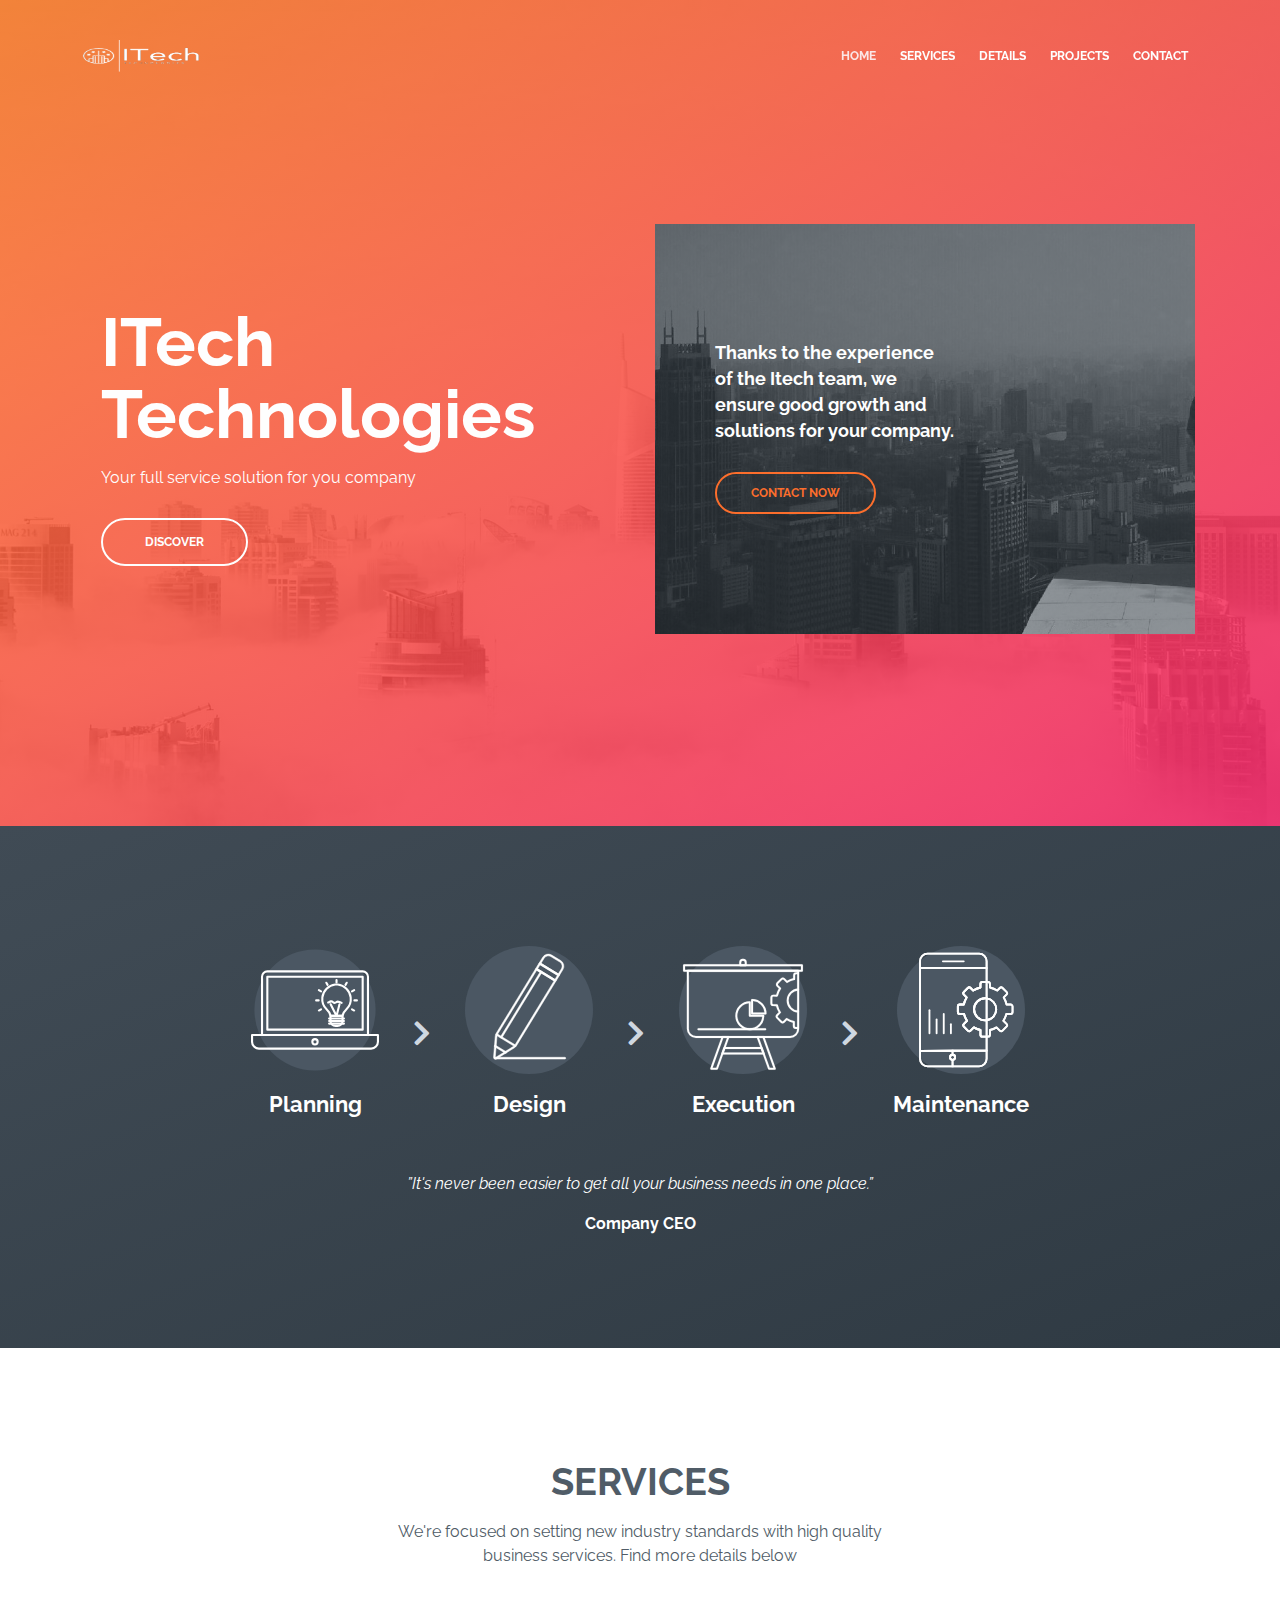
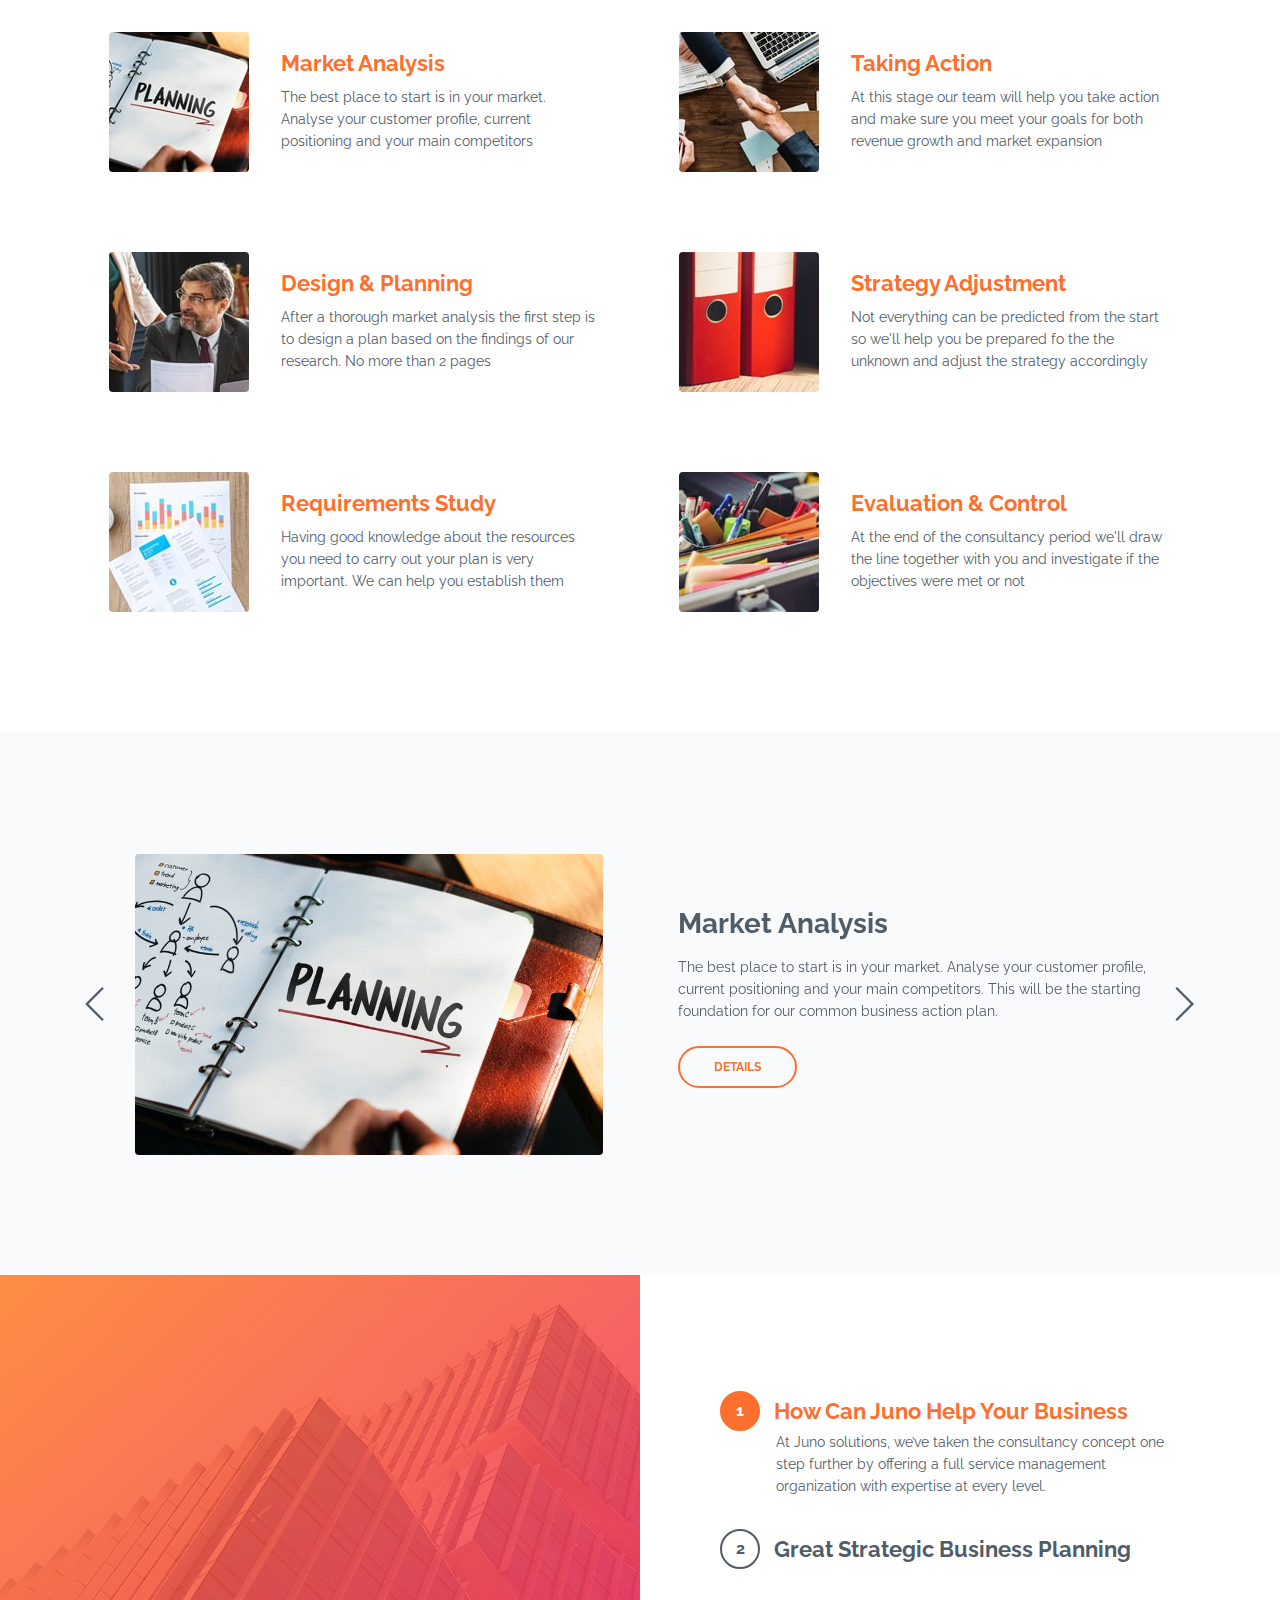
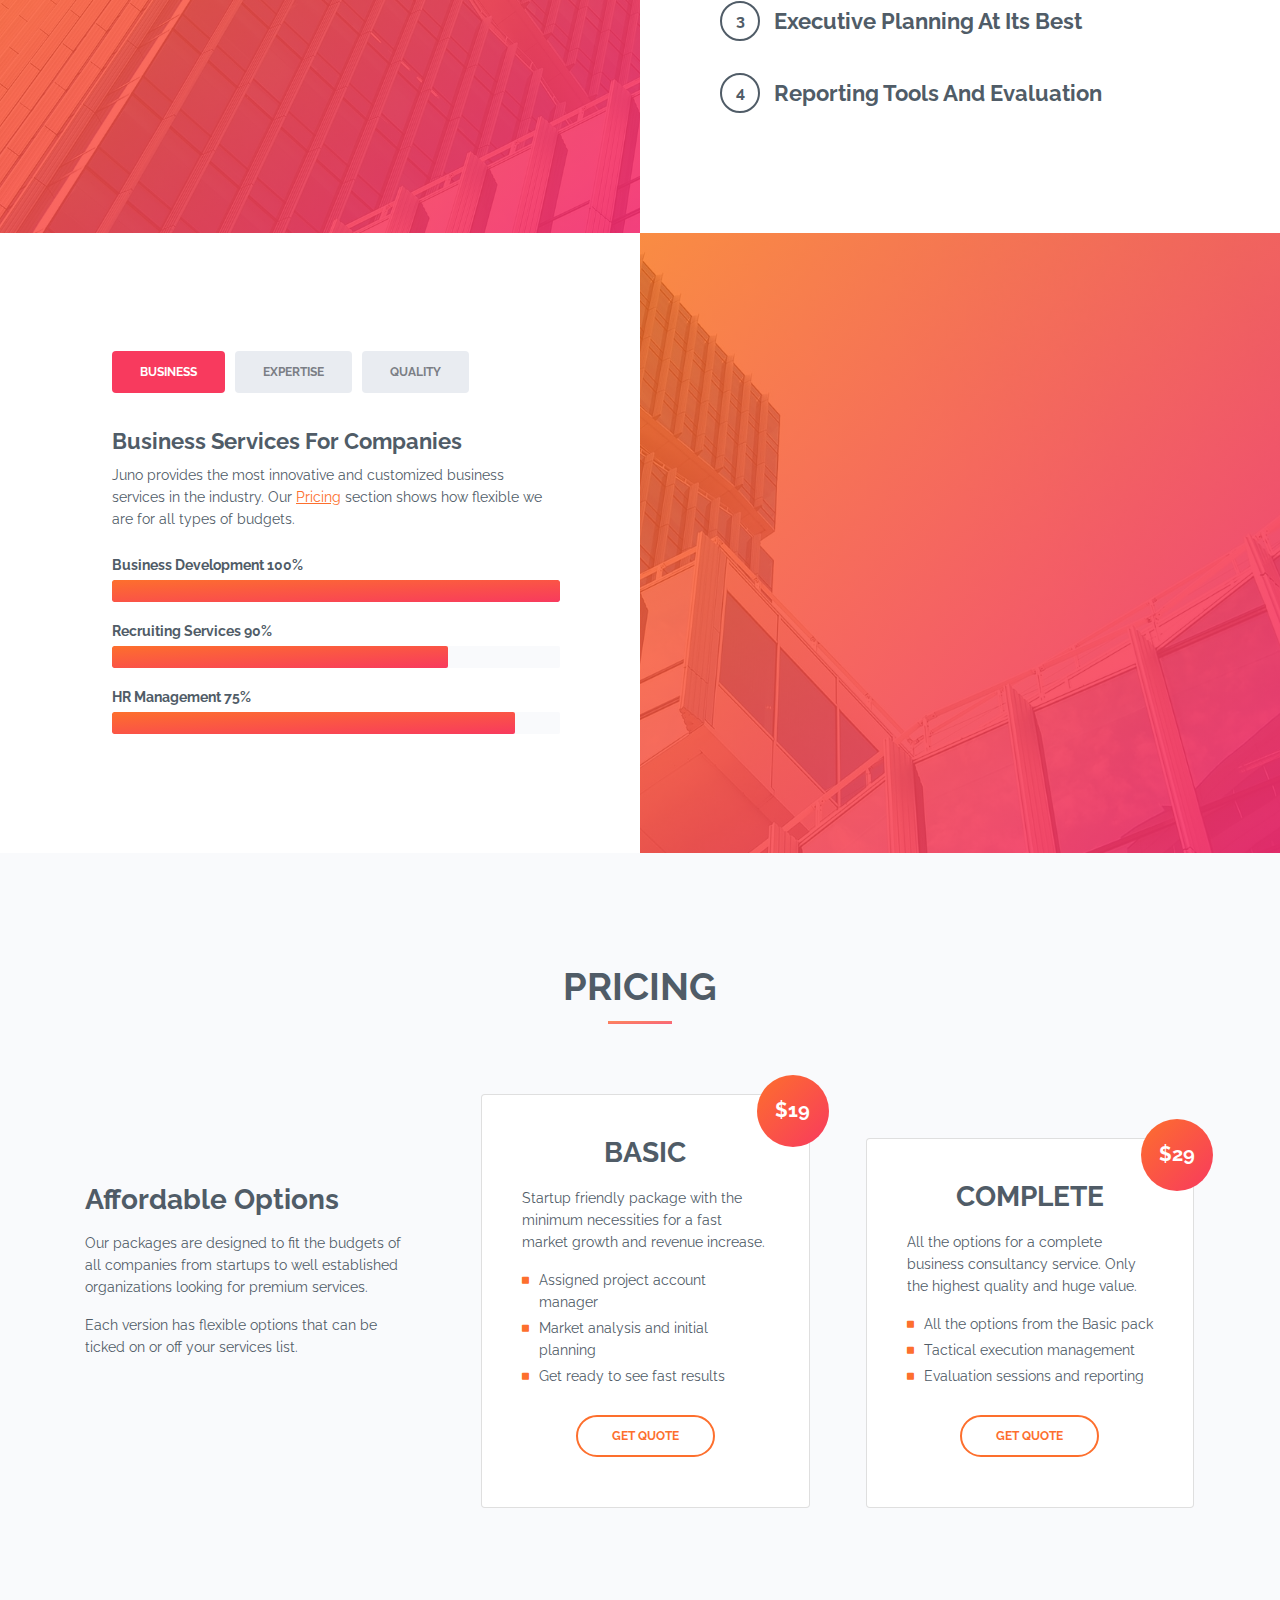
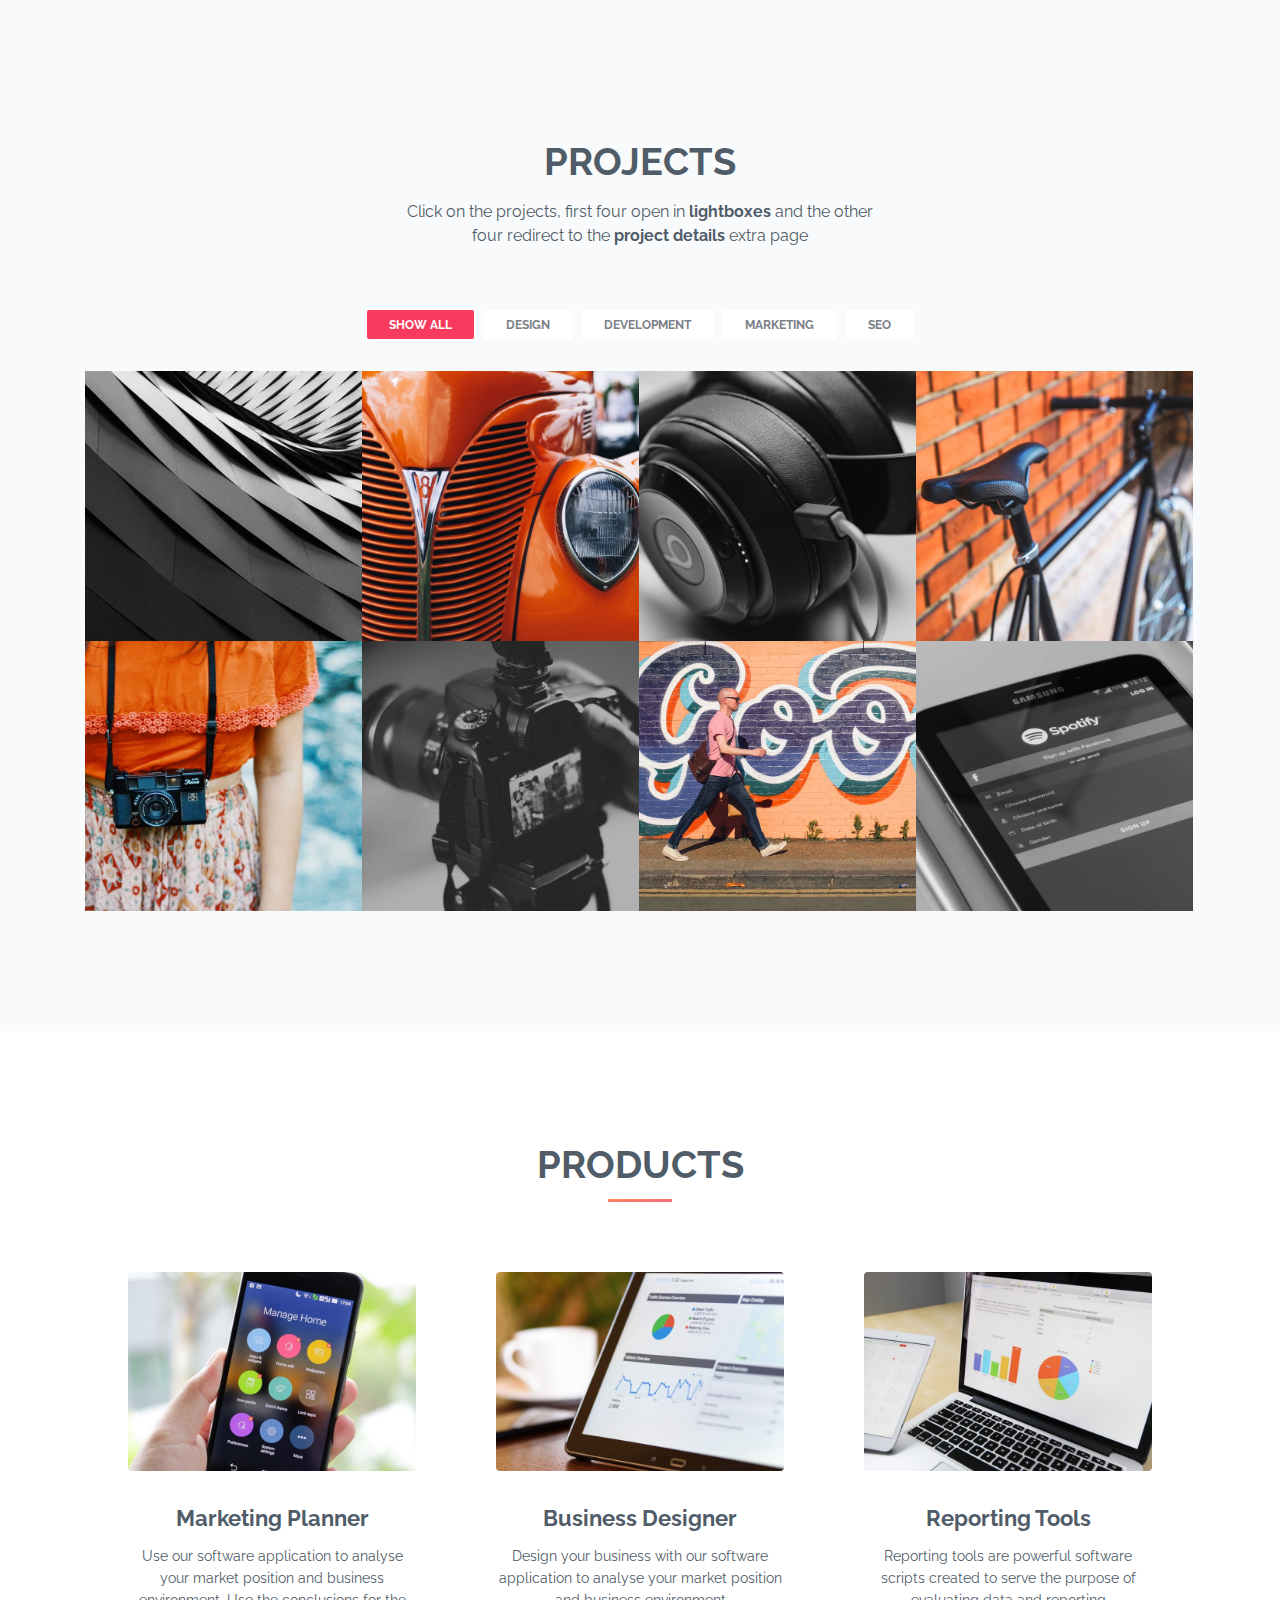
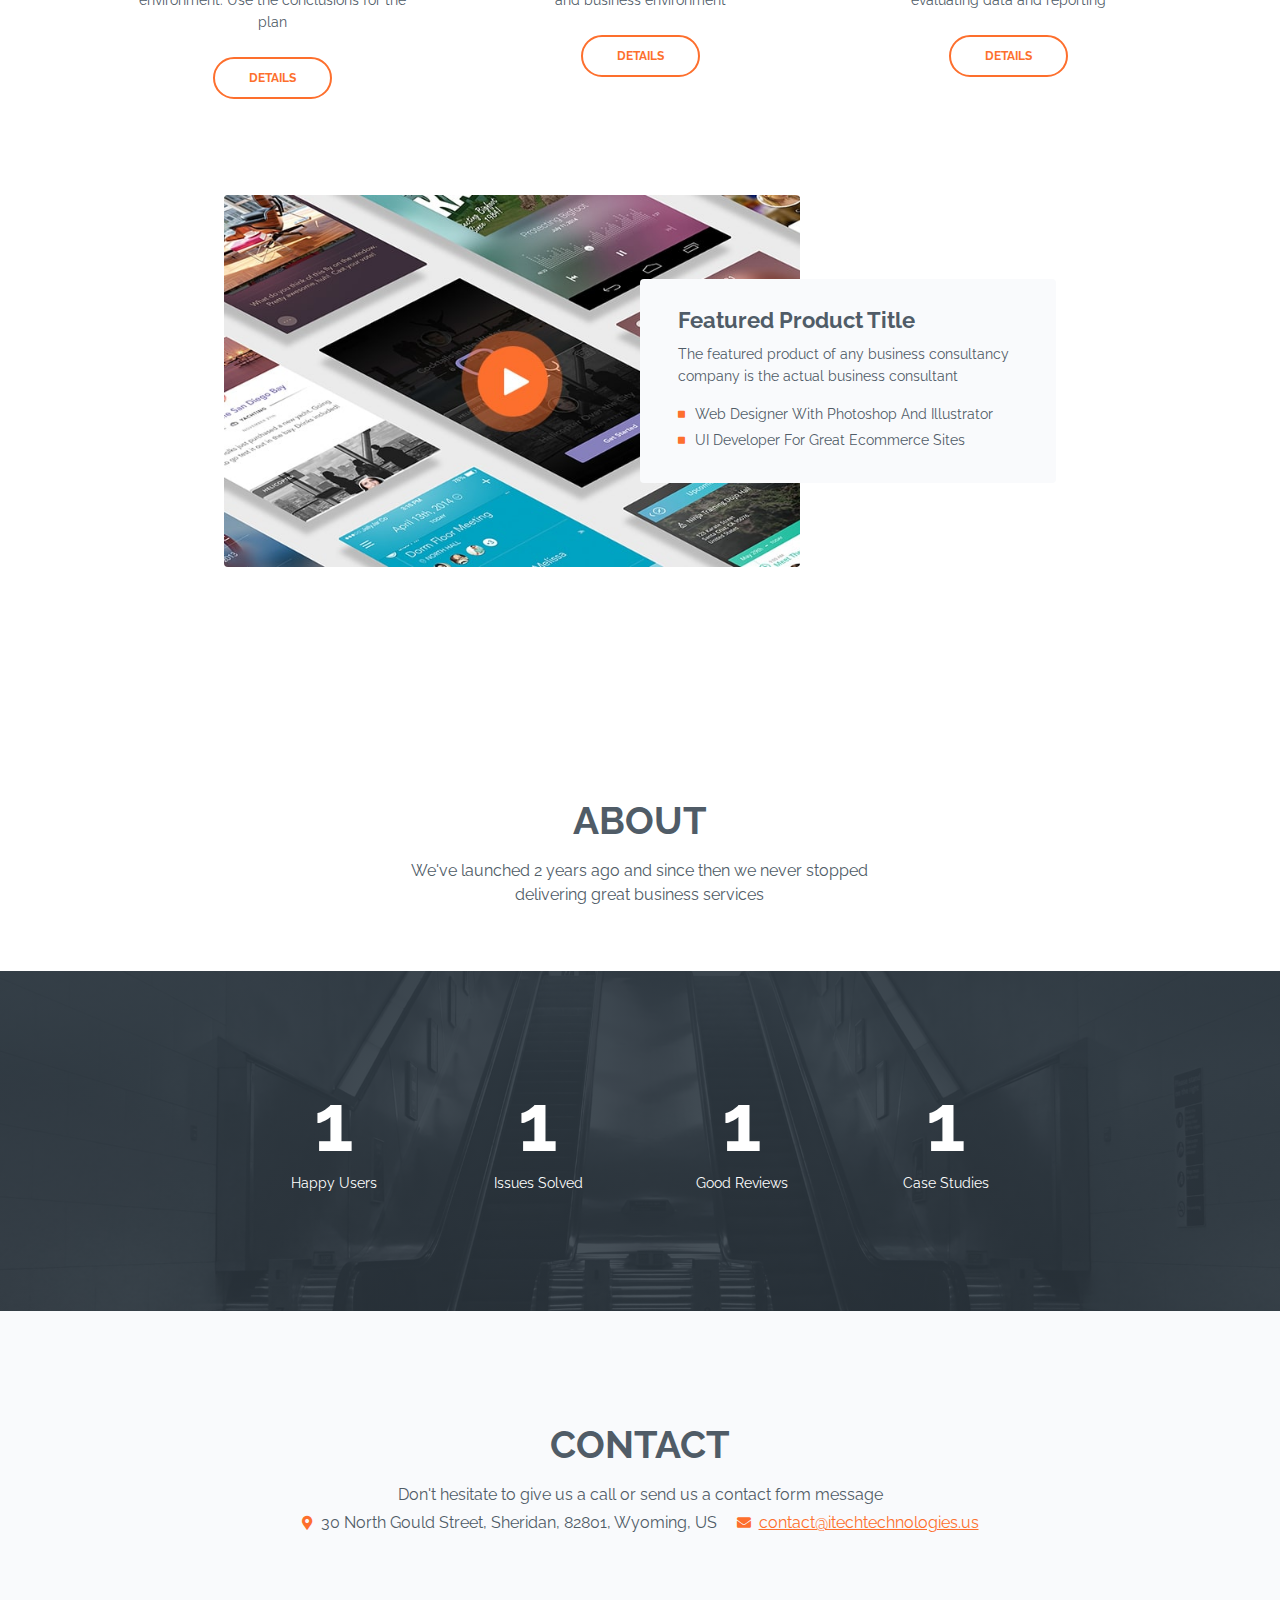
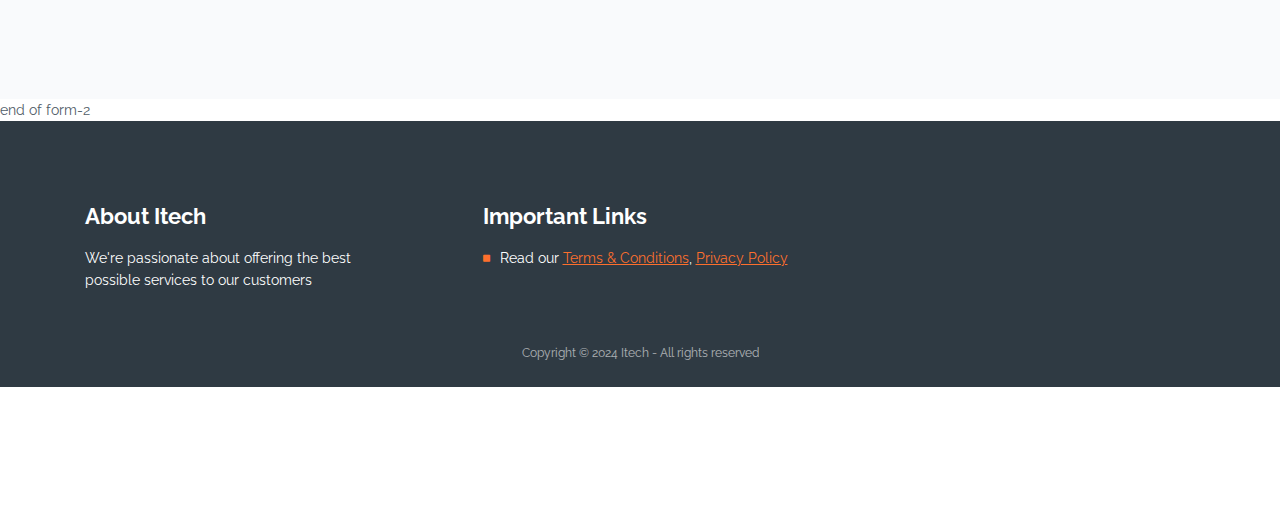
==== commit 826e3606: "Replaced more template texts, removed newsletter, removed testimonials" ====
--- a/index.html
+++ b/index.html
@@ -5,20 +5,20 @@
         <meta name="viewport" content="width=device-width, initial-scale=1, shrink-to-fit=no">
         
         <!-- SEO Meta Tags -->
-        <meta name="description" content="Juno business HTML landing page template helps you easily create efficient compact websites for businesses and present your services to the online audience.">
-        <meta name="author" content="Inovatik">
+        <meta name="description" content="Itech technologies your full service solution for your company">
+        <meta name="author" content="Itech IT Team">
 
         <!-- OG Meta Tags to improve the way the post looks when you share the page on LinkedIn, Facebook, Google+ -->
-        <meta property="og:site_name" content="" /> <!-- website name -->
-        <meta property="og:site" content="" /> <!-- website link -->
-        <meta property="og:title" content=""/> <!-- title shown in the actual shared post -->
-        <meta property="og:description" content="" /> <!-- description shown in the actual shared post -->
+        <meta property="og:site_name" content="ITech Technologies" /> <!-- website name -->
+        <meta property="og:site" content="itechtechnologies.us" /> <!-- website link -->
+        <meta property="og:title" content="ITech Technologies"/> <!-- title shown in the actual shared post -->
+        <meta property="og:description" content="your full service solution for your company" /> <!-- description shown in the actual shared post -->
         <meta property="og:image" content="" /> <!-- image link, make sure it's jpg -->
         <meta property="og:url" content="" /> <!-- where do you want your post to link to -->
         <meta property="og:type" content="article" />
 
         <!-- Website Title -->
-        <title>Juno - Business HTML Landing Page Template</title>
+        <title>ITech Technologies - Full service solutions</title>
         
         <!-- Styles -->
         <link href="https://fonts.googleapis.com/css?family=Raleway:400,400i,700,700i&amp;subset=latin-ext" rel="stylesheet">
@@ -50,8 +50,8 @@
             <!-- <a class="navbar-brand logo-text page-scroll" href="index.html">Juno</a> -->
 
             <!-- Image Logo -->
-            <a class="navbar-brand logo-image color" href="index.html"><img src="images/logo-color.svg" alt="alternative"></a>
-            <a class="navbar-brand logo-image white" href="index.html"><img src="images/logo-white.svg" alt="alternative"></a> 
+            <a class="navbar-brand logo-image color" href="index.html"><img src="images/logo-color.png" alt="alternative"></a>
+            <a class="navbar-brand logo-image white" href="index.html"><img src="images/logo-white.png" alt="alternative"></a> 
             
             <!-- Mobile Menu Toggle Button -->
             <button class="navbar-toggler" type="button" data-toggle="collapse" data-target="#navbarsExampleDefault" aria-controls="navbarsExampleDefault" aria-expanded="false" aria-label="Toggle navigation">
@@ -120,7 +120,7 @@
                         <div class="col-lg-6">
                             <div class="text-container">
                                 <h1 class="h1-large">ITech Technologies</h1>
-                                <p class="p-large">Your full service solution for all your problems</p>
+                                <p class="p-large">Your full service solution for you company</p>
                                 <a class="btn-outline-lg page-scroll" href="#services">DISCOVER</a>
                             </div> <!-- end of text-container -->
                         </div> <!-- end of col -->
@@ -180,8 +180,8 @@
                 </div> <!-- end of row -->
                 <div class="row">
                     <div class="col-lg-12">
-                        <p class="testimonial-text">”It's never been easier to create an awesome experience for your online visitors. Try Juno today and enjoy all the features for creating landing pages”</p>
-                        <p class="testimonial-author">Thomas Jefferson - Company CEO</p>
+                        <p class="testimonial-text">”It's never been easier to get all your business needs in one place.”</p>
+                        <p class="testimonial-author">Company CEO</p>
                     </div> <!-- end of col -->
                 </div> <!-- end of row -->
             </div> <!-- end of container -->
@@ -833,141 +833,9 @@
 
 
         <!-- Newsletter -->
-        <div class="form-1">
-            <div class="container">
-                <div class="row">
-                    <div class="col-lg-12">
-                        <h2>NEWSLETTER</h2>
-                        <p class="p-large">From time to time we organize business classes and all sorts of workshops and contests. Stay connected by registering for the special offers newsletter now</p>
-                        
-                        <!-- Newsletter Form -->
-                        <form id="newsletterForm">
-                            <div class="form-group">
-                                <input type="email" class="form-control-input" id="nemail" required>
-                                <label class="label-control" for="nemail">Email</label>
-                                <div class="help-block with-errors"></div>
-                            </div>
-                            <div class="form-group checkbox">
-                                <input type="checkbox" id="nterms" value="Agreed-to-Terms" required>I have read and agree to Juno's <a class="white" href="privacy-policy.html">Privacy Policy</a> and <a class="white" href="terms-conditions.html">Terms Conditions</a> 
-                                <div class="help-block with-errors"></div>
-                            </div>
-                            <div class="form-group">
-                                <button type="submit" class="form-control-submit-button">SIGN UP</button>
-                            </div>
-                            <div class="form-message">
-                                <div id="nmsgSubmit" class="h3 text-center hidden"></div>
-                            </div>
-                        </form>
-                        <!-- end of newsletter form -->
-
-                    </div> <!-- end of col -->
-                </div> <!-- end of row -->
-            </div> <!-- end of container -->
-        </div> <!-- end of form-1 -->
+        
         <!-- end of newsletter -->
         
-        
-        <!-- Testimonials -->
-        <div class="slider-2">
-            <div class="container">
-                <div class="row">
-                    <div class="col-lg-12">
-                        <h2>TESTIMONIALS</h2>
-                        <hr class="line-heading">
-                        
-                        <!-- Card Slider -->
-                        <div class="slider-container">
-                            <div class="swiper-container card-slider">
-                                <div class="swiper-wrapper">
-                                    
-                                    <!-- Slide -->
-                                    <div class="swiper-slide">
-                                        <div class="card">
-                                            <img class="card-image" src="images/testimonial-1.jpg" alt="alternative">
-                                            <div class="card-body">
-                                                <div class="testimonial-text">Got a personal loan from Juno and I am very happy with the conditions. I needed a good laptop for school and bought it on credit.</div>
-                                                <div class="testimonial-author">Jude Thorn - Designer</div>
-                                            </div>
-                                        </div>
-                                    </div> <!-- end of swiper-slide -->
-                                    <!-- end of slide -->
-            
-                                    <!-- Slide -->
-                                    <div class="swiper-slide">
-                                        <div class="card">
-                                            <img class="card-image" src="images/testimonial-2.jpg" alt="alternative">
-                                            <div class="card-body">
-                                                <div class="testimonial-text">Awesome conditions for the personal loan. I managed to buy the iPhone I always wanted with a credit from Juno. Their staff is very kind.</div>
-                                                <div class="testimonial-author">Roy Smith - Developer</div>
-                                            </div>
-                                        </div>        
-                                    </div> <!-- end of swiper-slide -->
-                                    <!-- end of slide -->
-            
-                                    <!-- Slide -->
-                                    <div class="swiper-slide">
-                                        <div class="card">
-                                            <img class="card-image" src="images/testimonial-3.jpg" alt="alternative">
-                                            <div class="card-body">
-                                                <div class="testimonial-text">I recommend Juno's personal loan to everyone in need for some quick cash. I got out of a very tight situation thanks to their loans.</div>
-                                                <div class="testimonial-author">Marsha Singer - Marketer</div>
-                                            </div>
-                                        </div>        
-                                    </div> <!-- end of swiper-slide -->
-                                    <!-- end of slide -->
-            
-                                    <!-- Slide -->
-                                    <div class="swiper-slide">
-                                        <div class="card">
-                                            <img class="card-image" src="images/testimonial-4.jpg" alt="alternative">
-                                            <div class="card-body">
-                                                <div class="testimonial-text">It's been my life long dream to travel around the world but never had the financial resources to actually do it. Now it's possible!</div>
-                                                <div class="testimonial-author">Lindsay Rune - Designer</div>
-                                            </div>
-                                        </div>
-                                    </div> <!-- end of swiper-slide -->
-                                    <!-- end of slide -->
-            
-                                    <!-- Slide -->
-                                    <div class="swiper-slide">
-                                        <div class="card">
-                                            <img class="card-image" src="images/testimonial-5.jpg" alt="alternative">
-                                            <div class="card-body">
-                                                <div class="testimonial-text">My car stopped working exactly when I needed it the most so I had to take some desperate measures. Now I've bought a new car.</div>
-                                                <div class="testimonial-author">Ronald Spice - Marketer</div>
-                                            </div>
-                                        </div>        
-                                    </div> <!-- end of swiper-slide -->
-                                    <!-- end of slide -->
-            
-                                    <!-- Slide -->
-                                    <div class="swiper-slide">
-                                        <div class="card">
-                                            <img class="card-image" src="images/testimonial-6.jpg" alt="alternative">
-                                            <div class="card-body">
-                                                <div class="testimonial-text">I've been looking for a new house for about 5 years and when I found the right home it was Juno that supported my decision.</div>
-                                                <div class="testimonial-author">Ann Black - Developer</div>
-                                            </div>
-                                        </div>        
-                                    </div> <!-- end of swiper-slide -->
-                                    <!-- end of slide -->
-                                
-                                </div> <!-- end of swiper-wrapper -->
-            
-                                <!-- Add Arrows -->
-                                <div class="swiper-button-next"></div>
-                                <div class="swiper-button-prev"></div>
-                                <!-- end of add arrows -->
-            
-                            </div> <!-- end of swiper-container -->
-                        </div> <!-- end of sliedr-container -->
-                        <!-- end of card slider -->
-
-                    </div> <!-- end of col -->
-                </div> <!-- end of row -->
-            </div> <!-- end of container -->
-        </div> <!-- end of slider-2 -->
-        <!-- end of testimonials -->
 
 
         <!-- About -->
@@ -978,25 +846,9 @@
                         <h2>ABOUT</h2>
                         <p class="p-heading p-large">We've launched 2 years ago and since then we never stopped delivering great business services</p>
                     </div> <!-- end of div -->
-                </div> <!-- end of row -->
-                <div class="row">
-                    <div class="col-lg-6">
-                        <div class="image-container">
-                            <img class="img-fluid" src="images/about.jpg" alt="alternative">
-                        </div> <!-- end of image-container -->
-                    </div> <!-- end of col -->
-                    <div class="col-lg-6">
-                        <div class="text-container">
-                            <h4>Business Optimization And Evaluation</h4>
-                            <p>Having good knowledge about the resources you need to carry out your plan is very important. We can help you establish them, just give us a call or use the contact form below in the contact section.</p>
-                            <p class="milestone"><strong>2012 - 2014</strong>: our manager setup the business and started work</p>
-                            <p class="milestone"><strong>2014 - 2017</strong>: we've hired more colleagues and grown as a team</p>
-                            <p class="milestone"><strong>2017 - 2019</strong>: business services have been acknowledged as great</p>
-                        </div> <!-- end of text-container -->
-                    </div> <!-- end of col -->
-                </div> <!-- end of row -->
-            </div> <!-- end of container -->
-        </div> <!-- end of basic-4 -->
+            </div> <!-- end of container -->
+        </div> 
+        <!-- end of basic-4 -->
         <!-- end of about -->
 
 
@@ -1057,8 +909,8 @@
                 <div class="row">
                     <div class="col-md-4">
                         <div class="footer-col">
-                            <h4>About Juno</h4>
-                            <p>We're passionate about offering the best human resource services to our customers</p>
+                            <h4>About Itech</h4>
+                            <p>We're passionate about offering the best possible services to our customers</p>
                         </div>
                     </div> <!-- end of col -->
                     <div class="col-md-4">
@@ -1067,17 +919,13 @@
                             <ul class="list-unstyled li-space-lg">
                                 <li class="media">
                                     <i class="fas fa-square"></i>
-                                    <div class="media-body">Our business partners <a class="orange" href="#your-link">startupguide.com</a></div>
-                                </li>
-                                <li class="media">
-                                    <i class="fas fa-square"></i>
                                     <div class="media-body">Read our <a class="orange" href="terms-conditions.html">Terms & Conditions</a>, <a class="orange" href="privacy-policy.html">Privacy Policy</a></div>
                                 </li>
                             </ul>
                         </div>
                     </div> <!-- end of col -->
-                    <div class="col-md-4">
-                        <!-- FOOTER
+                    <!-- <div class="col-md-4">
+                        FOOTER
                         <div class="footer-col last">
                             <h4>Social Media</h4>
                             <span class="fa-stack">
@@ -1111,8 +959,8 @@
                                 </a>
                             </span>
                         </div> 
-                        -->
-                    </div> <!-- end of col -->
+                    </div> -->
+                     <!-- end of col -->
                 </div> <!-- end of row -->
             </div> <!-- end of container -->
         </div> <!-- end of footer -->  
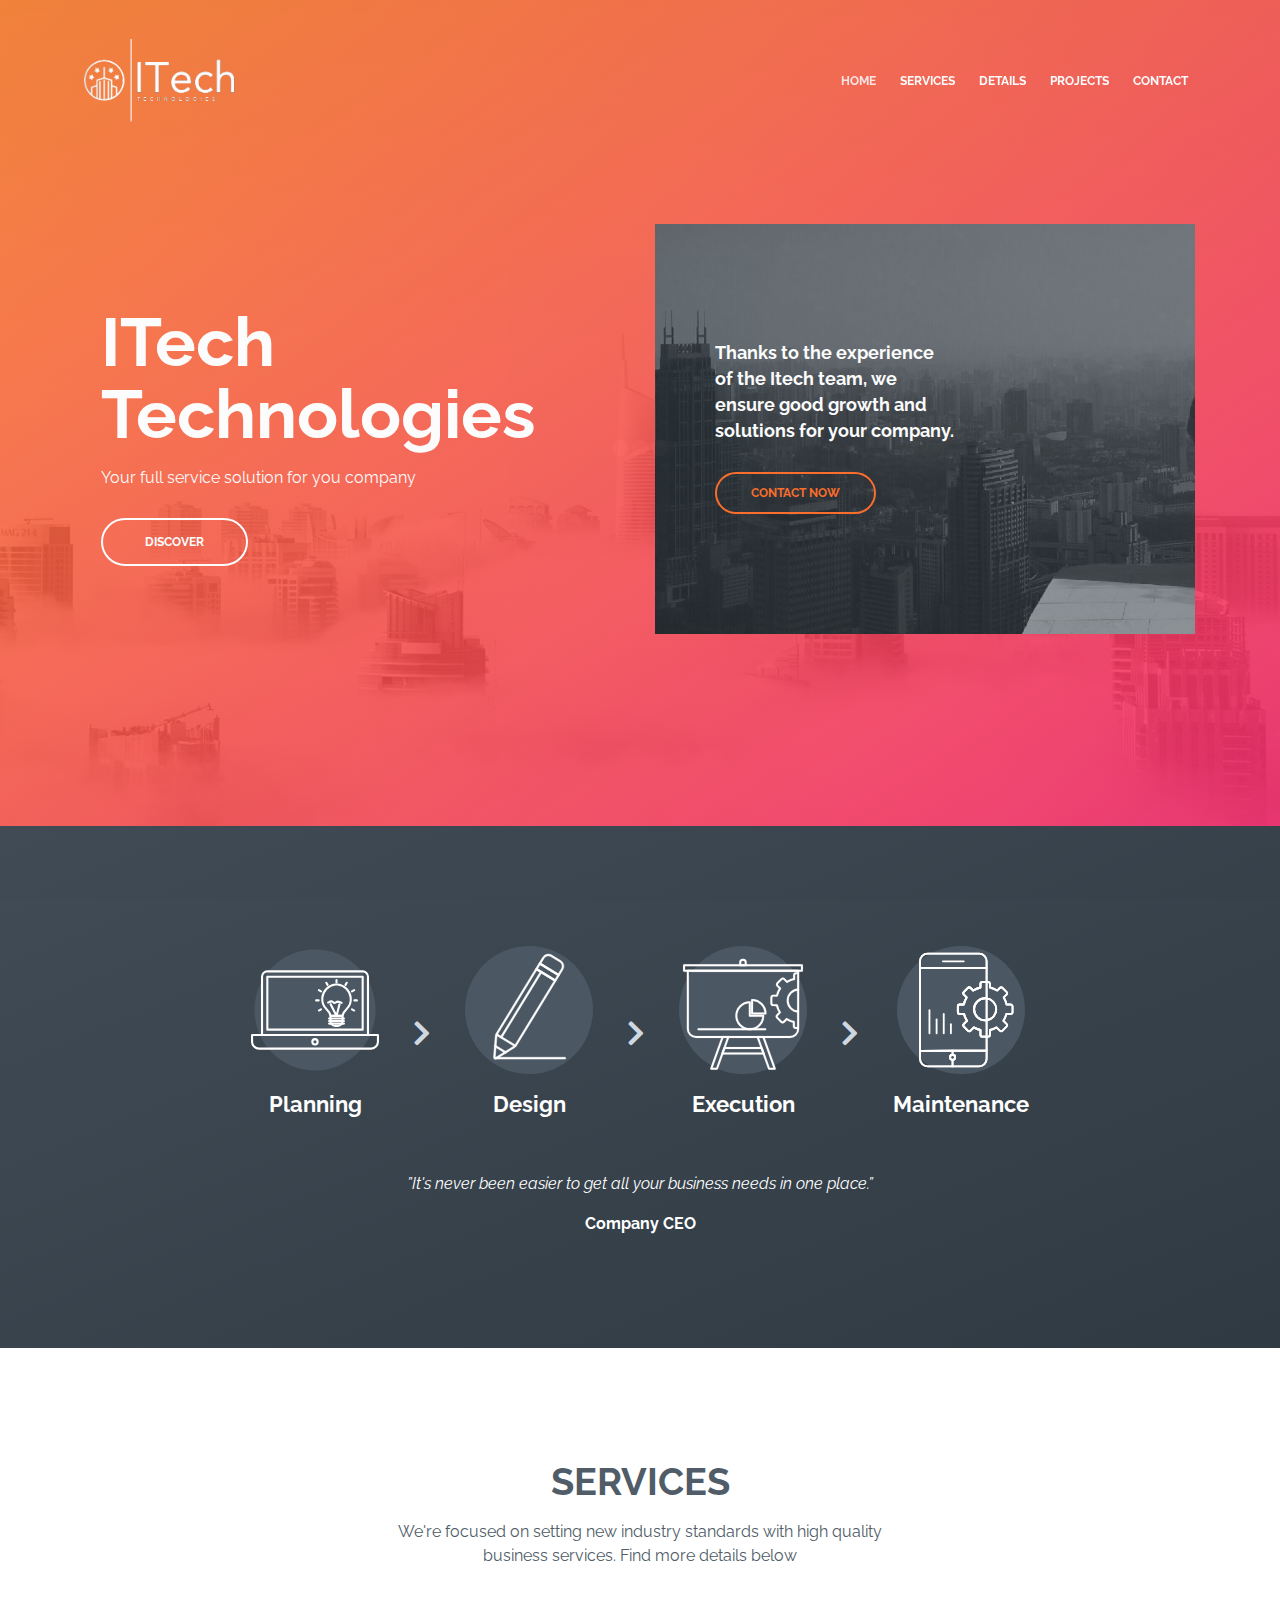
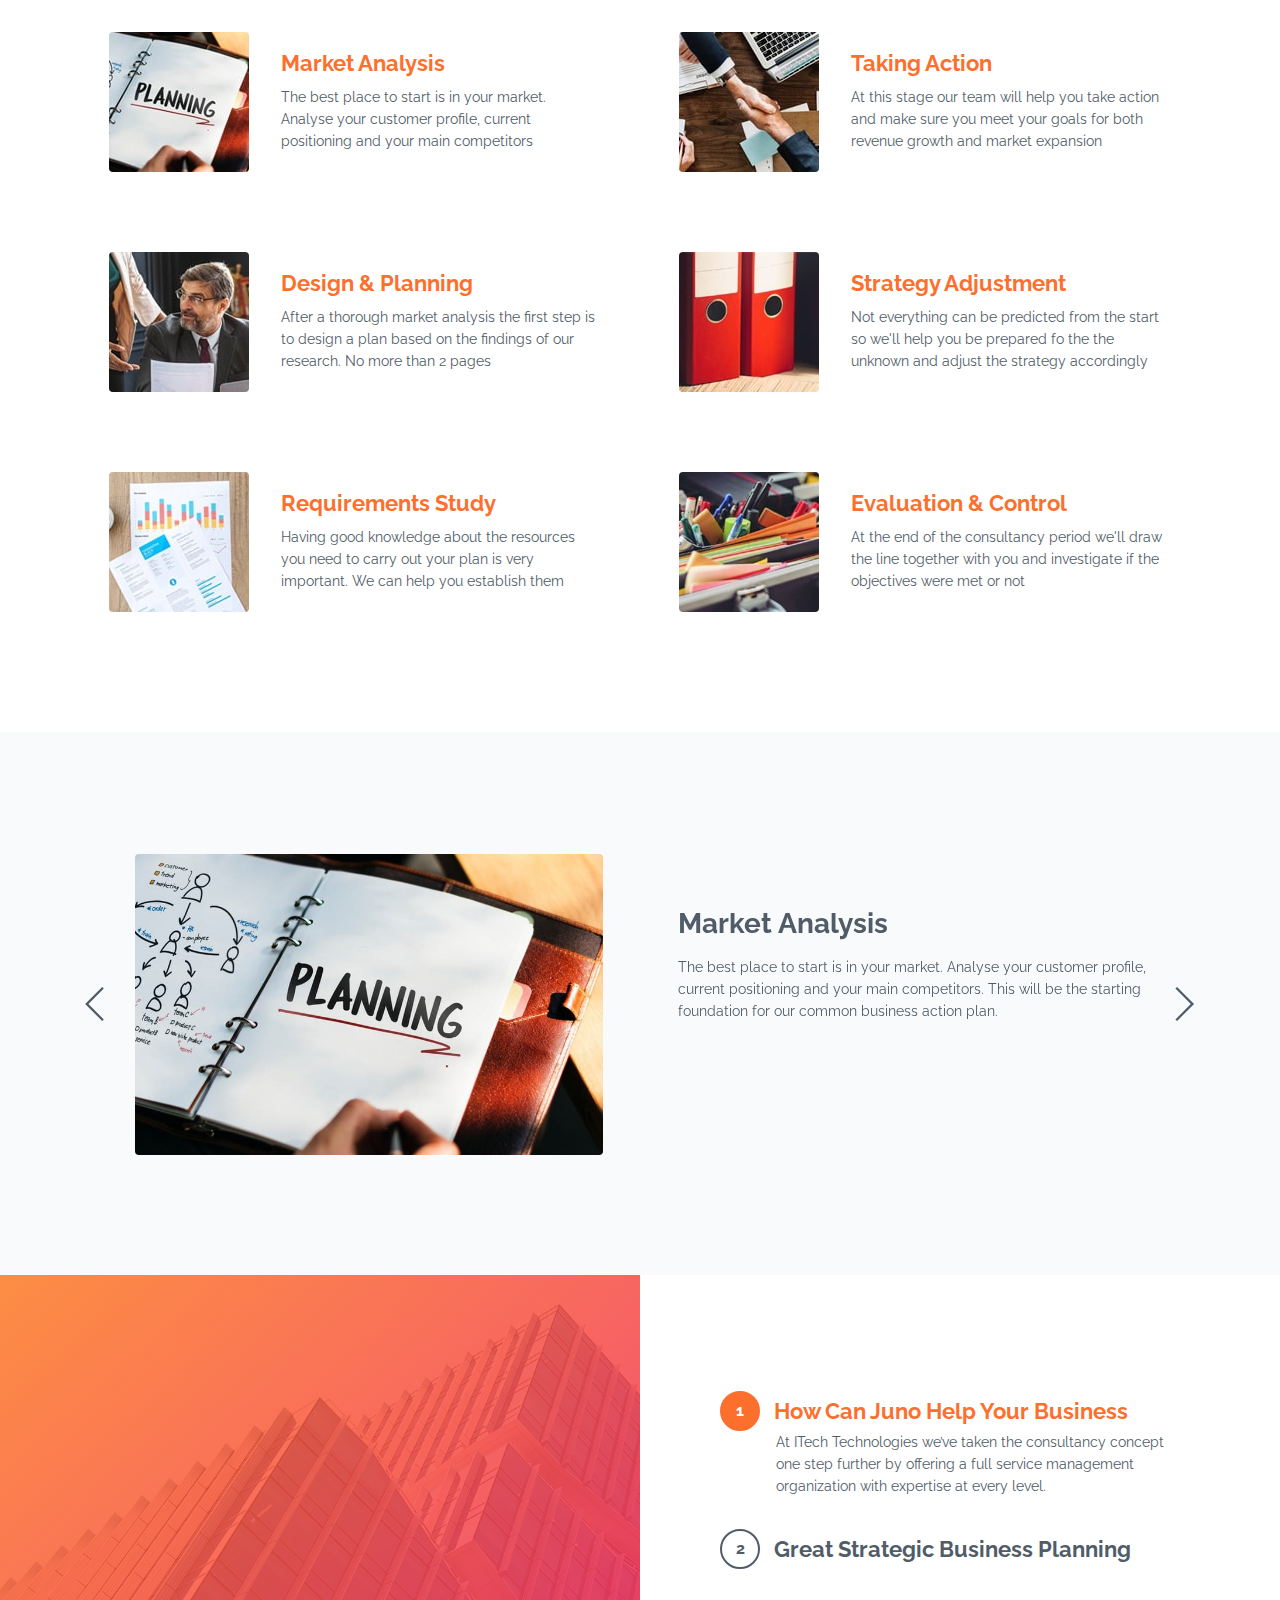
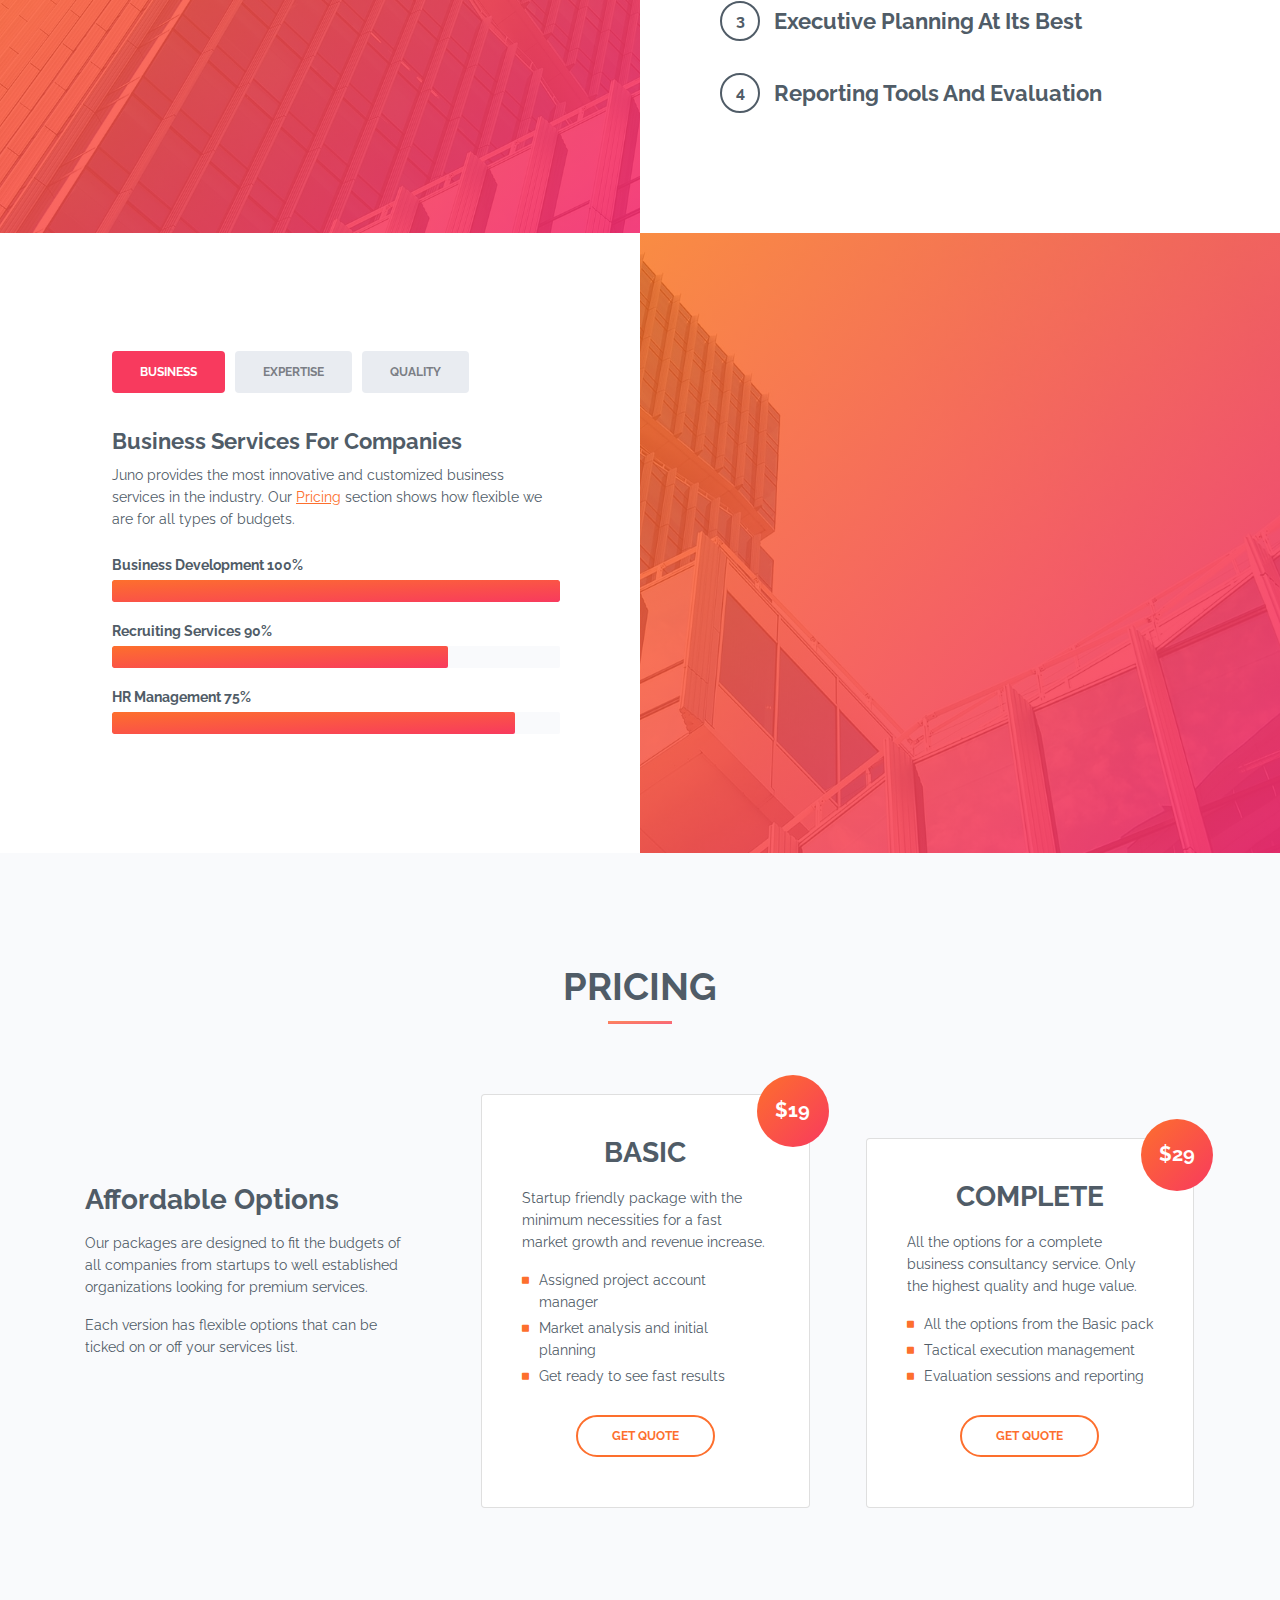
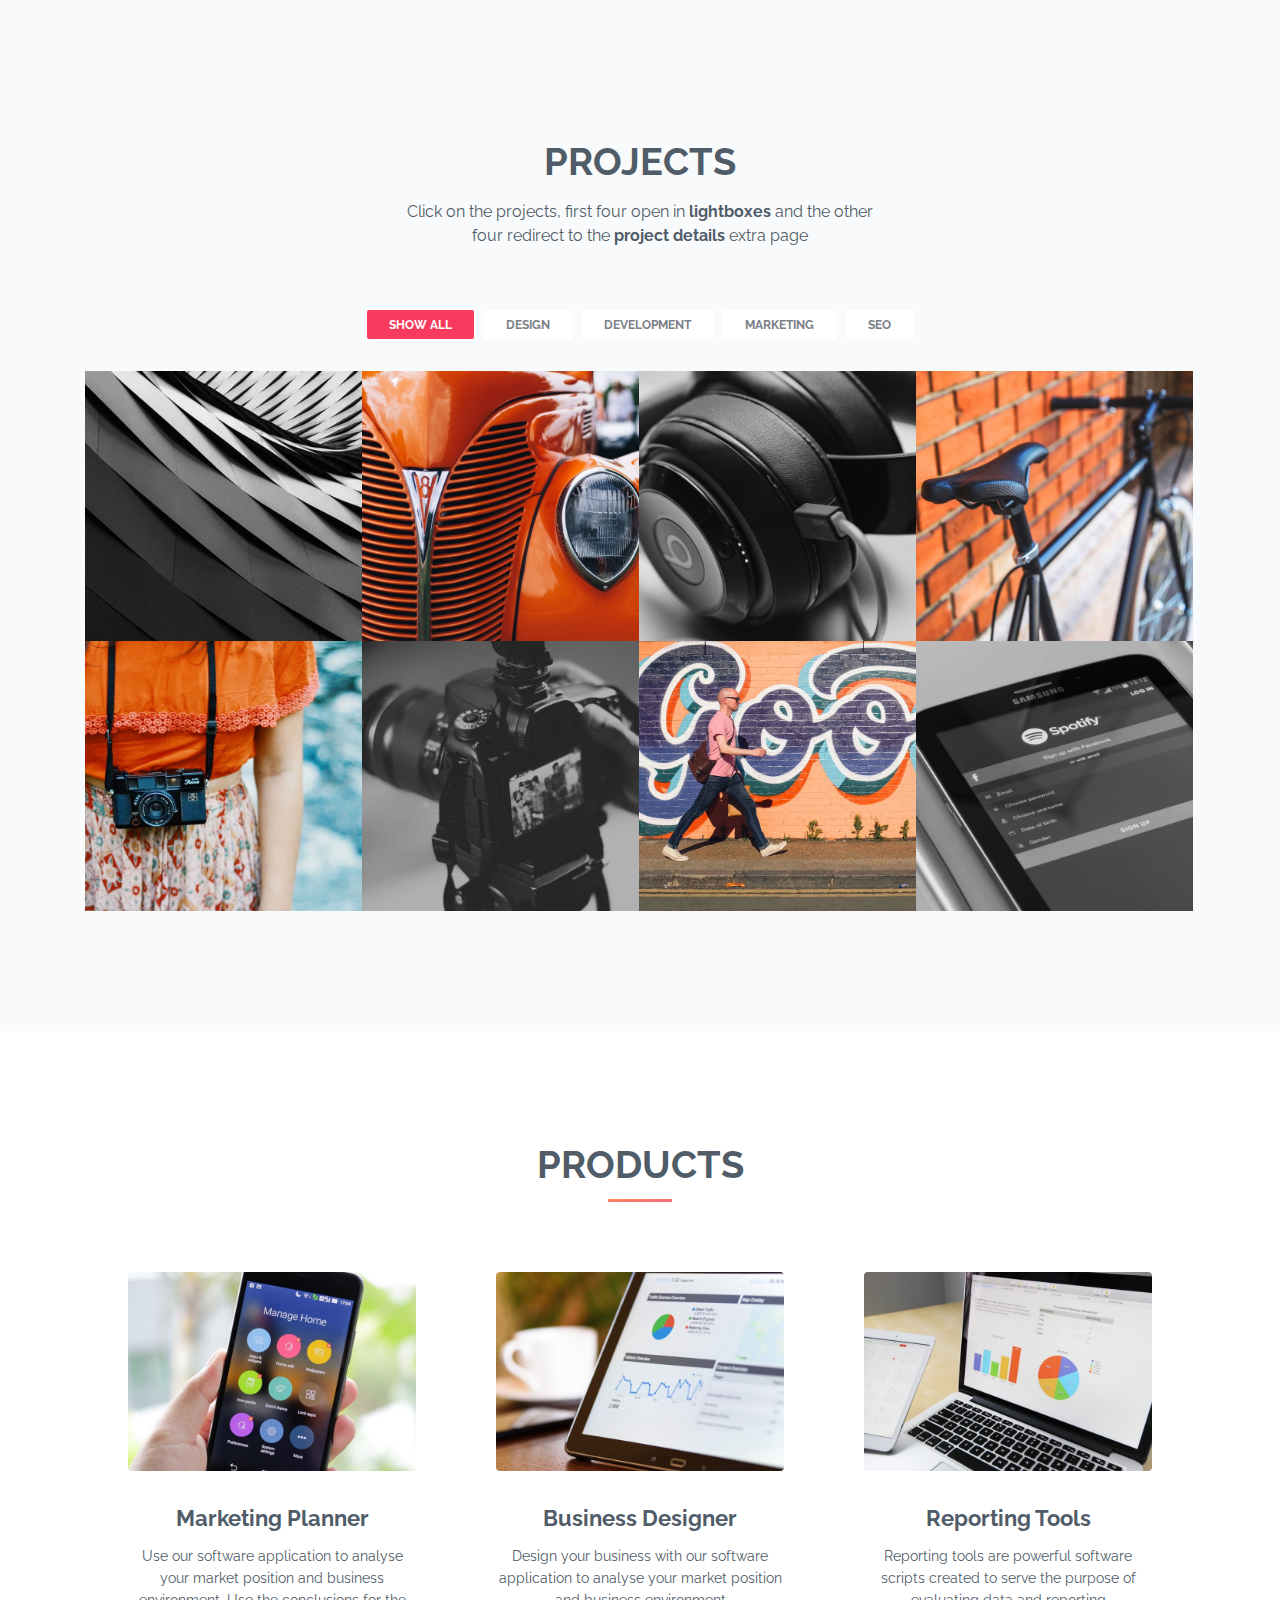
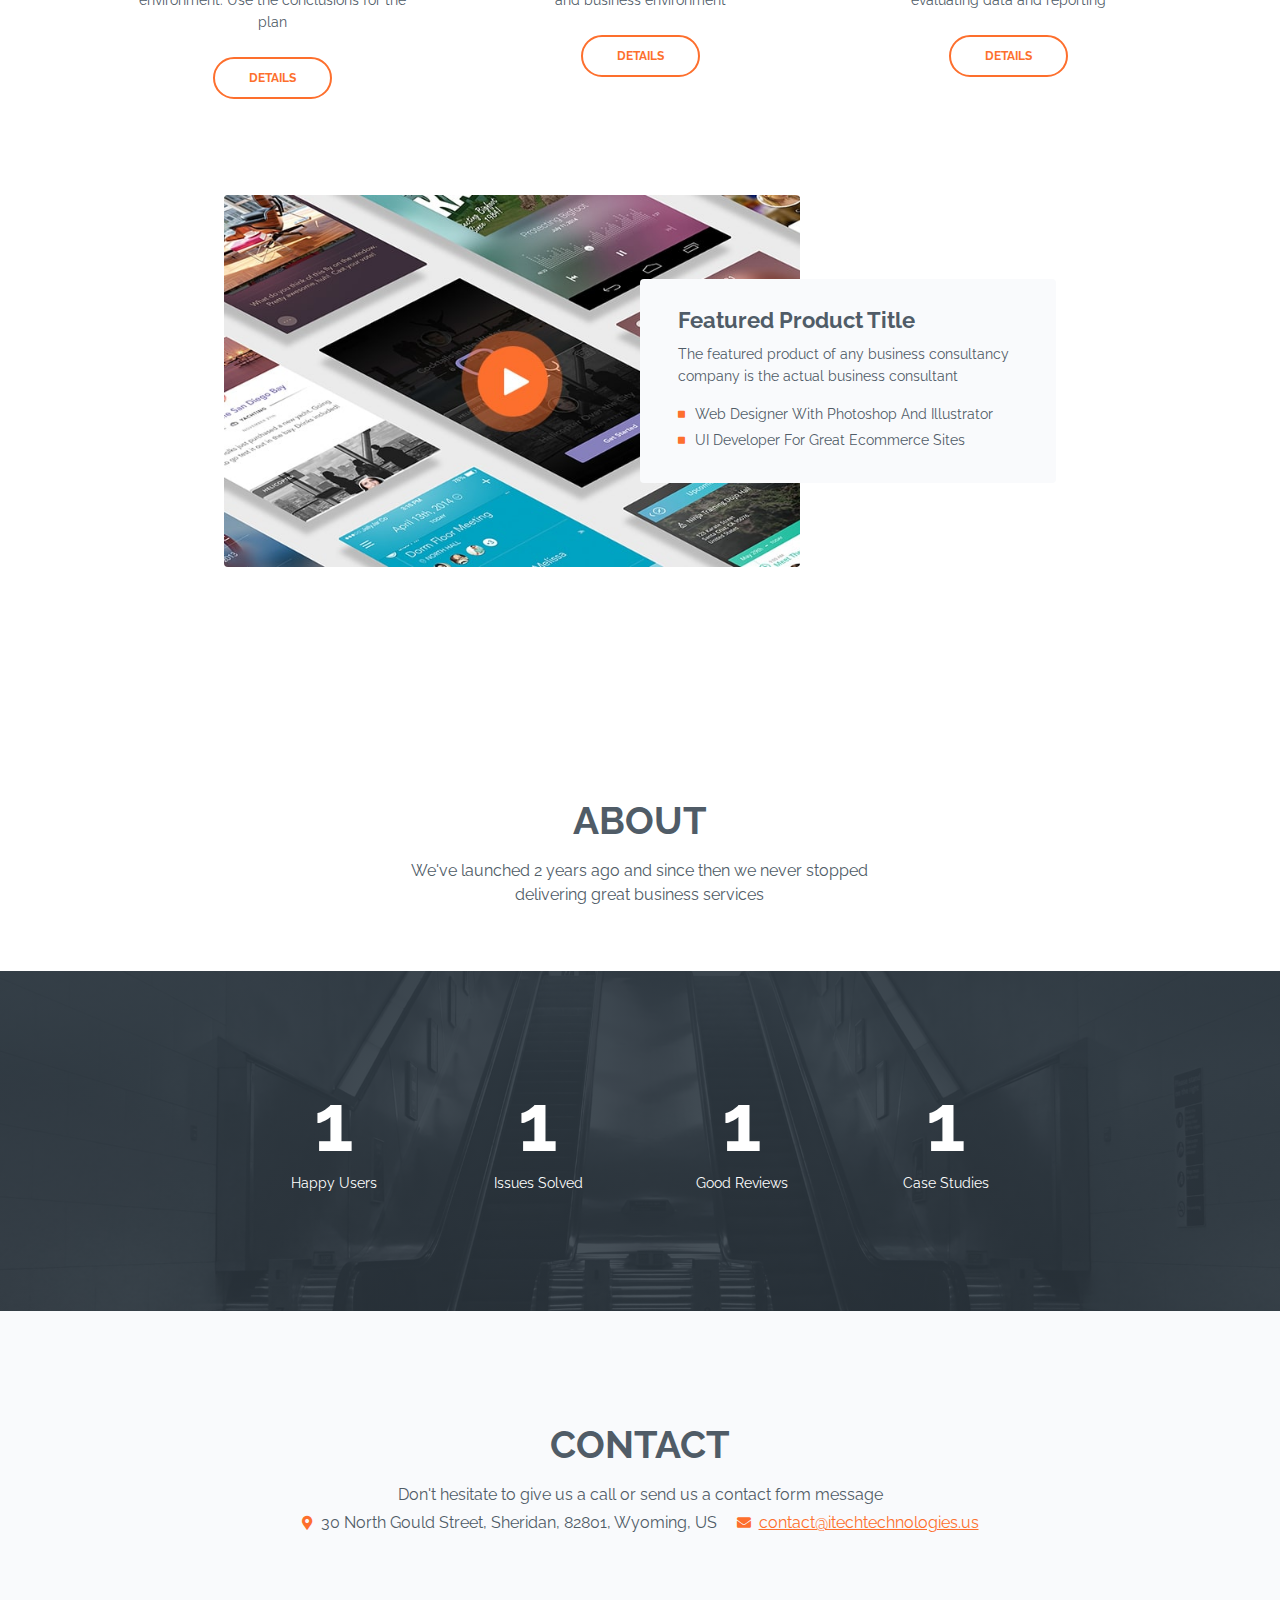
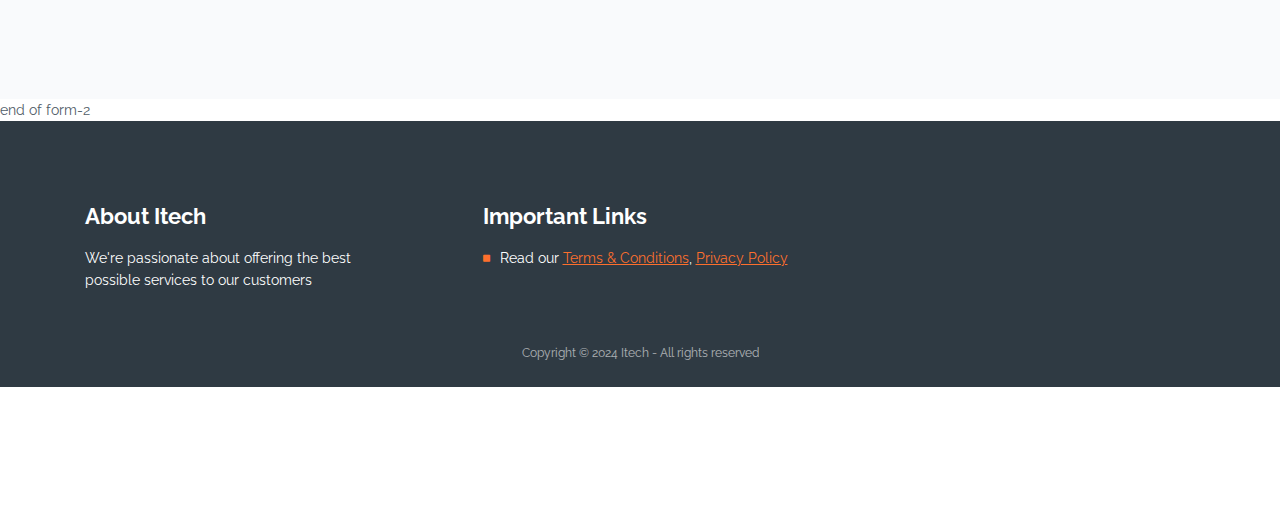
==== commit e6d329cd: "Deleted details buttons" ====
--- a/index.html
+++ b/index.html
@@ -274,7 +274,6 @@
                                                 <div class="text-container">
                                                     <h3>Market Analysis</h3>
                                                     <p>The best place to start is in your market. Analyse your customer profile, current positioning and your main competitors. This will be the starting foundation for our common business action plan.</p>
-                                                    <a class="btn-outline-reg" href="#your-link">DETAILS</a>
                                                 </div> <!-- end of text-container -->
                                             </div> <!-- end of col -->
                                         </div> <!-- end of row -->
@@ -293,7 +292,6 @@
                                                 <div class="text-container">
                                                     <h3>Design & Planning</h3>
                                                     <p>Best place to start is in your market space. Analyse your customer profile, current positioning and your main competitors. This will be the starting foundation for our common business action endeavor.</p>
-                                                    <a class="btn-outline-reg" href="#your-link">DETAILS</a>
                                                 </div> <!-- end of text-container -->
                                             </div> <!-- end of col -->
                                         </div> <!-- end of row -->
@@ -312,7 +310,6 @@
                                                 <div class="text-container">
                                                     <h3>Requirements Study</h3>
                                                     <p>The market is usually the best place to start. Analyse your customer profile, current positioning and your main competitors. This will be the starting foundation for our common business action guide.</p>
-                                                    <a class="btn-outline-reg" href="#your-link">DETAILS</a>
                                                 </div> <!-- end of text-container -->
                                             </div> <!-- end of col -->
                                         </div> <!-- end of row -->
@@ -352,7 +349,7 @@
                             </div>
                             <div id="collapseOne" class="collapse show" aria-labelledby="headingOne" data-parent="#accordionOne">
                                 <div class="accordion-body">
-                                    At Juno solutions, we’ve taken the consultancy concept one step further by offering a full service management organization with expertise at every level.
+                                    At ITech Technologies we’ve taken the consultancy concept one step further by offering a full service management organization with expertise at every level.
                                 </div>
                             </div>
                         </div> <!-- end of item -->
--- a/css/styles.css
+++ b/css/styles.css
@@ -555,8 +555,8 @@
 }
 
 .navbar-custom .navbar-brand.logo-image img {
-    width: 7.5rem;
-	height: 2rem;
+    width: 9.75rem;
+	height: 5.2rem;
 	margin-bottom: 1px;
 	-webkit-backface-visibility: hidden;
 }
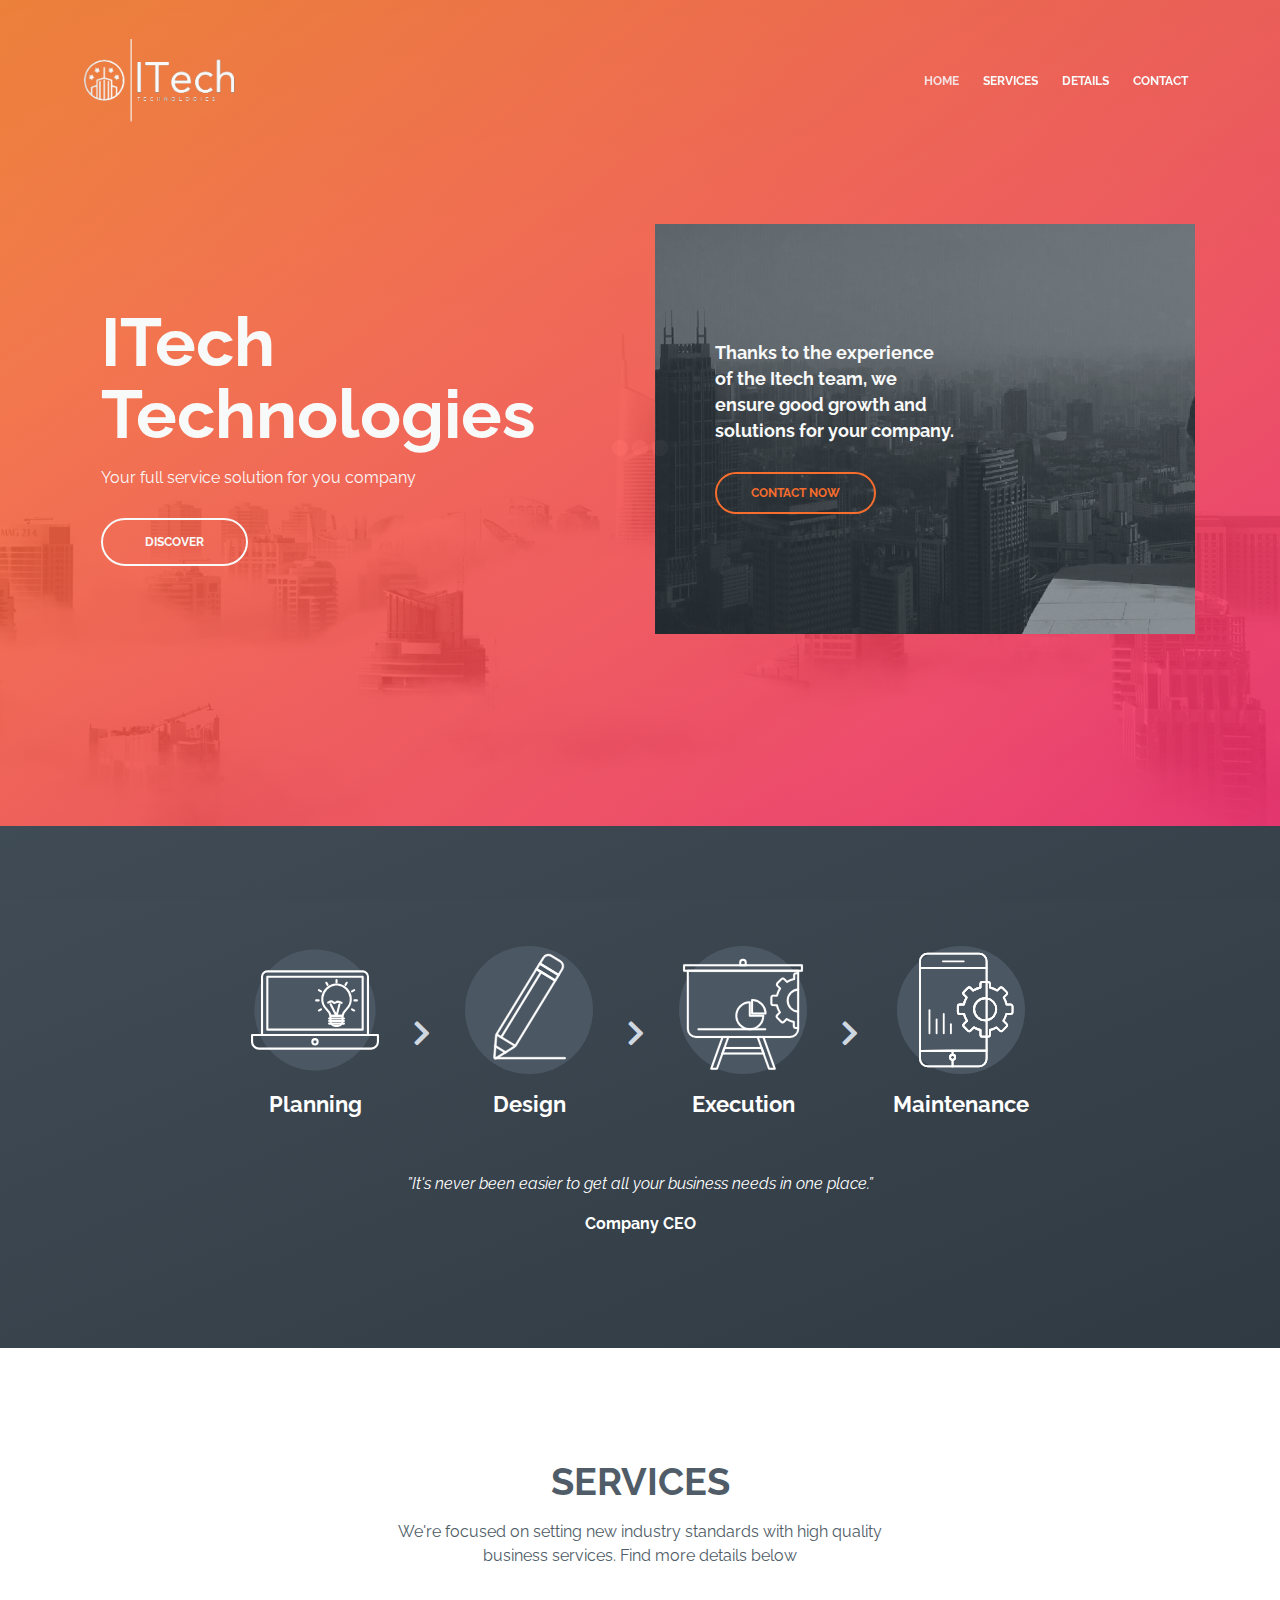
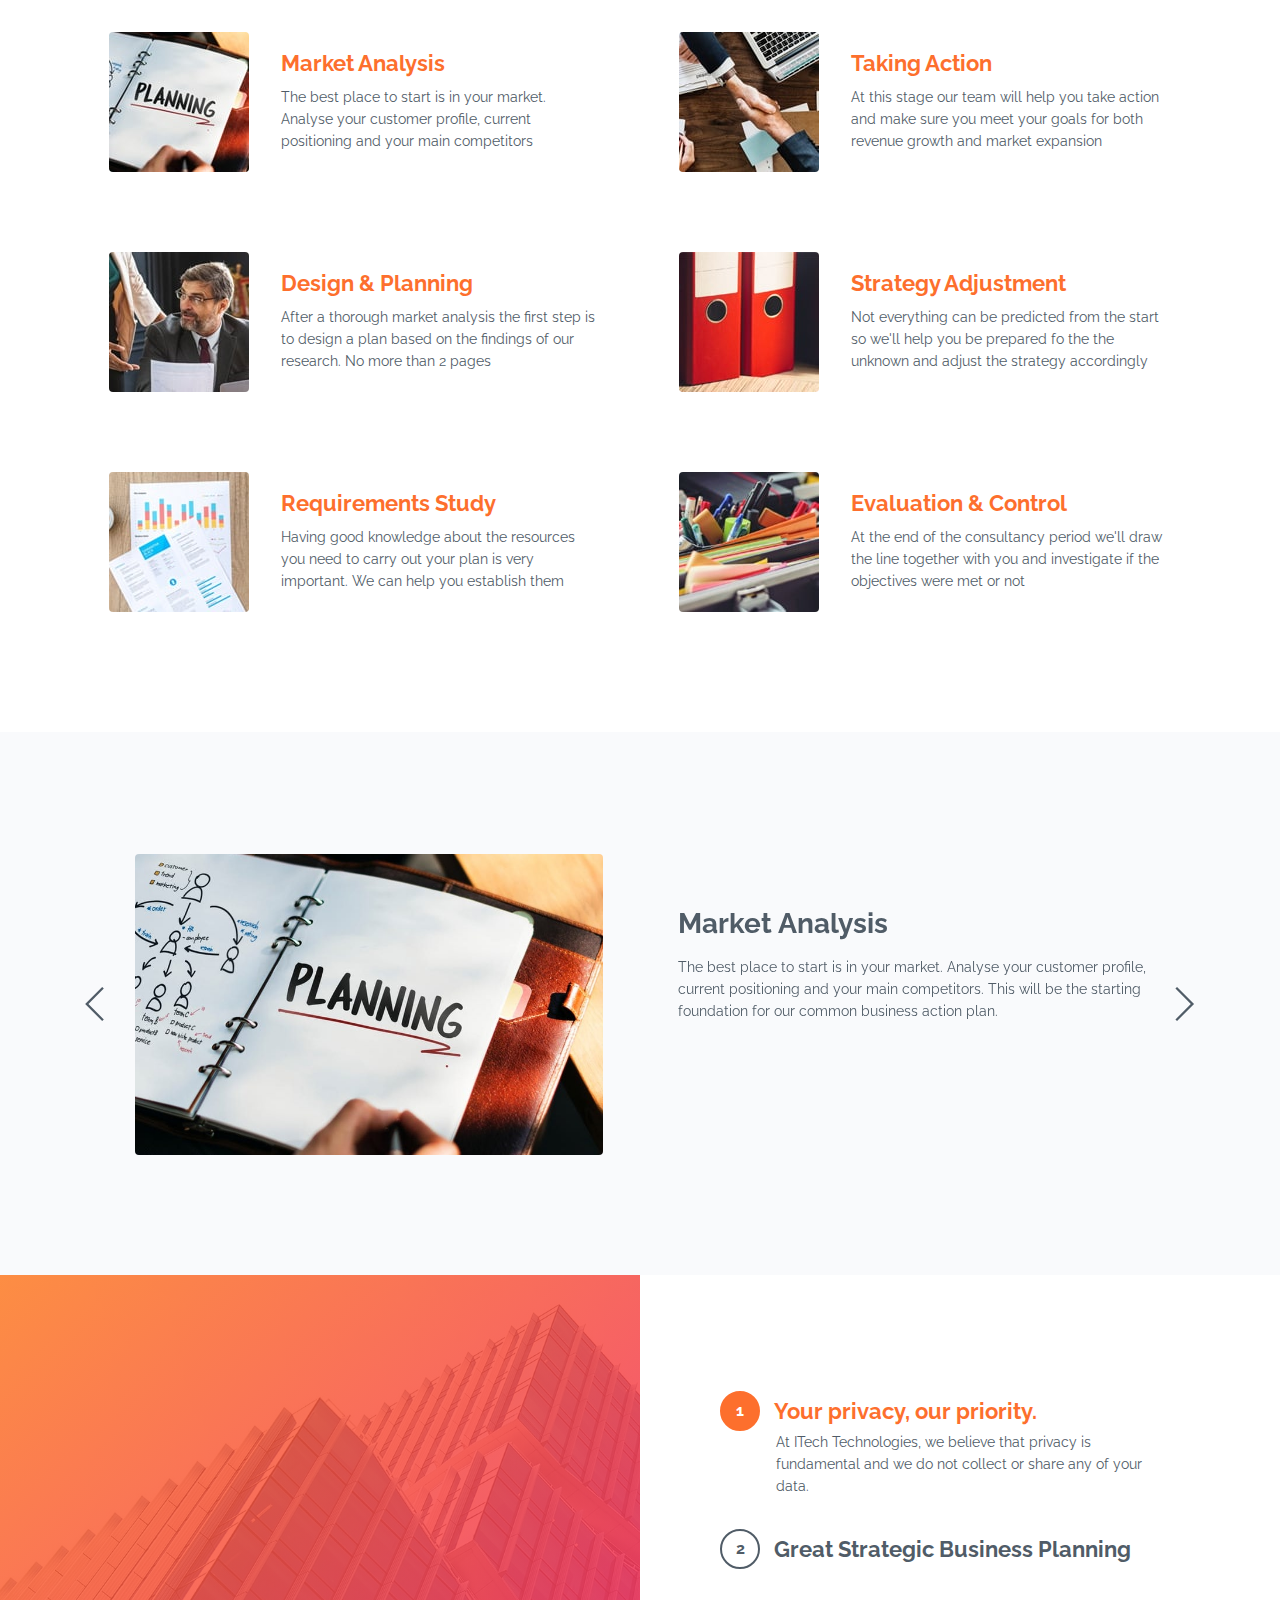
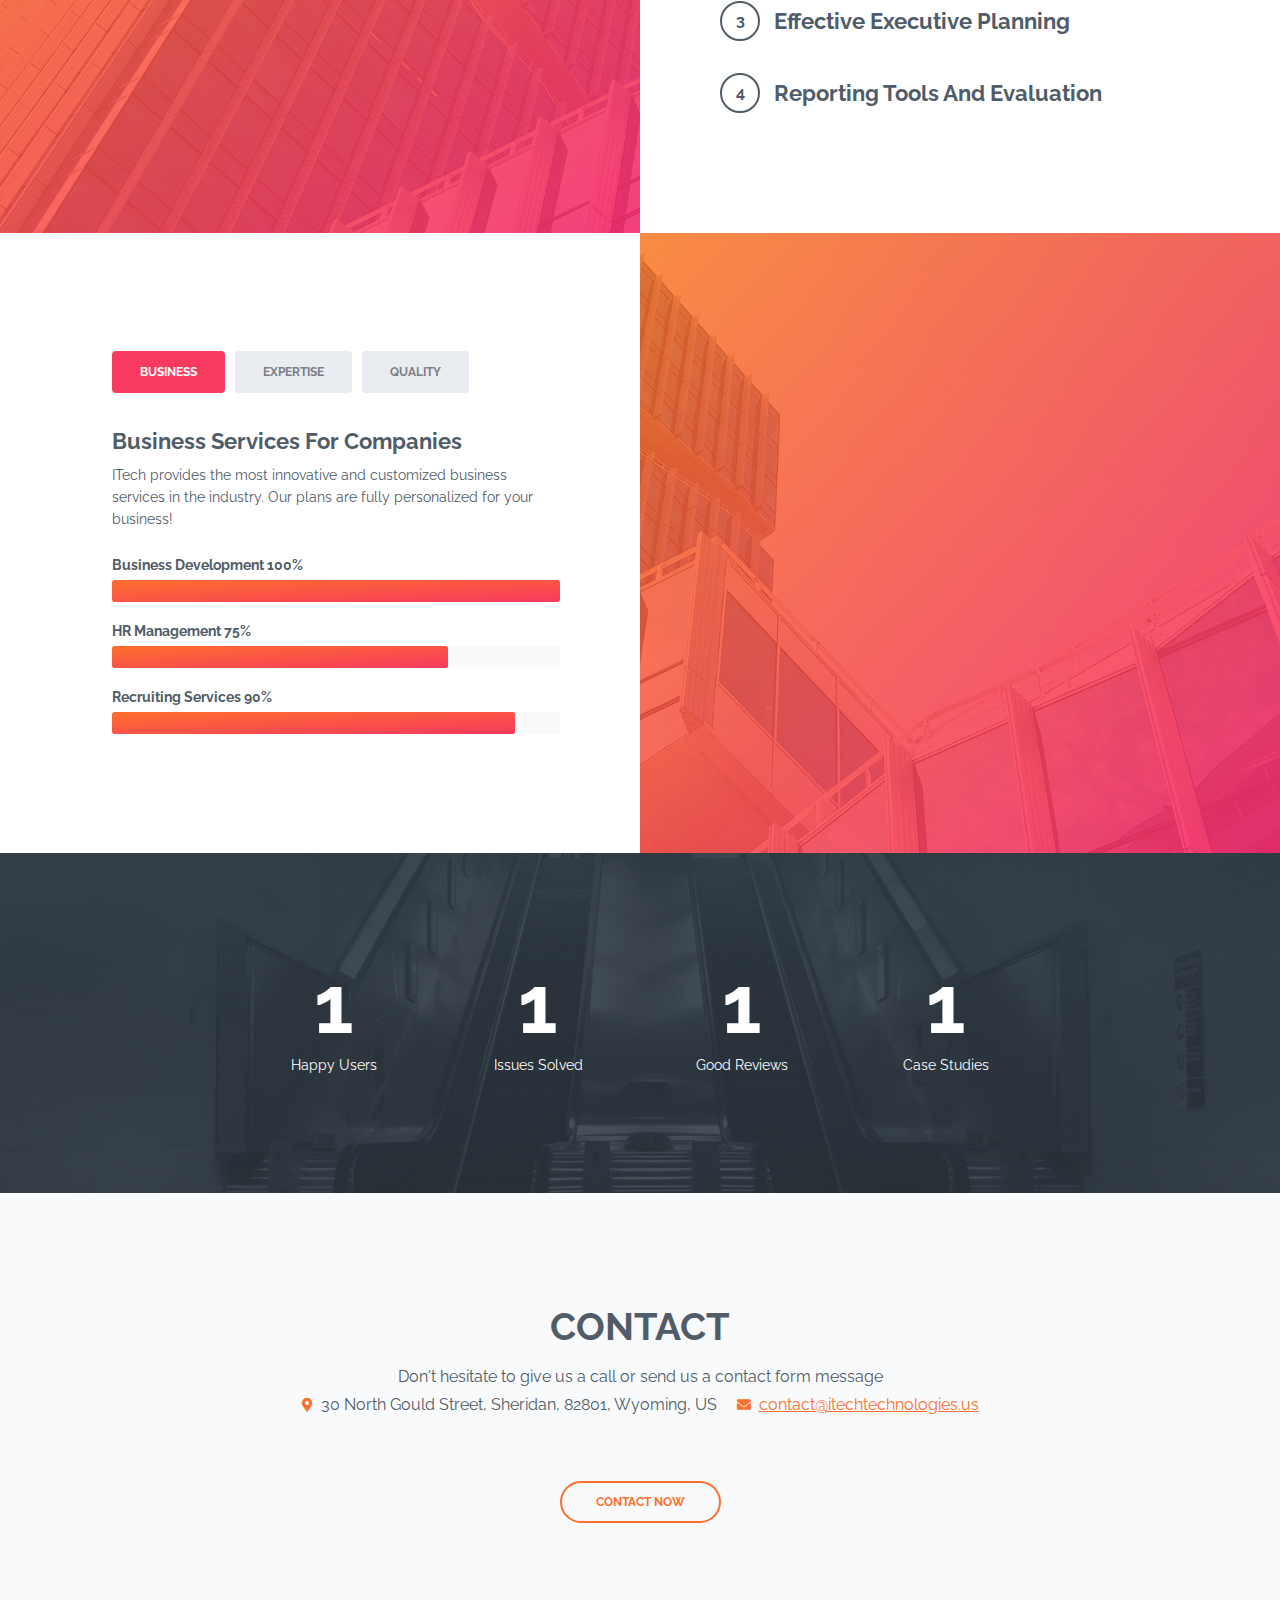
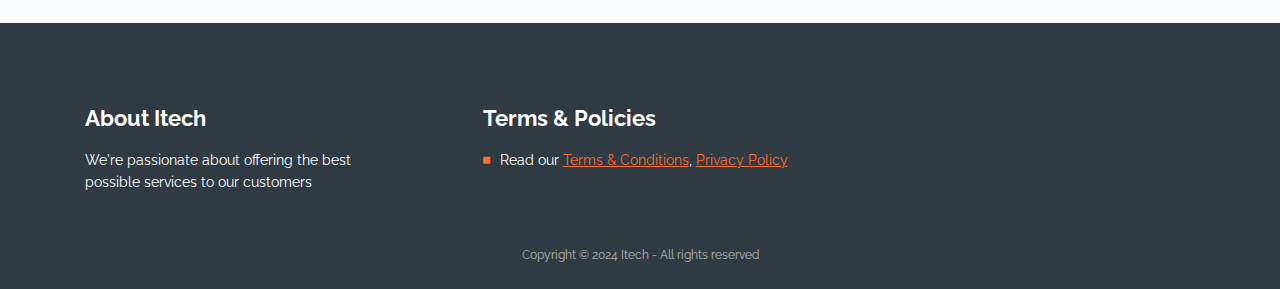
==== commit 74ee8f30: "Add files via upload" ====
--- a/index.html
+++ b/index.html
@@ -1,5 +1,5 @@
 <!DOCTYPE html>
-<html lang="en">
+<html lang="en-US">
     <head>
         <meta charset="utf-8">
         <meta name="viewport" content="width=device-width, initial-scale=1, shrink-to-fit=no">
@@ -71,9 +71,6 @@
                     <li class="nav-item">
                         <a class="nav-link page-scroll" href="#details">DETAILS</a>
                     </li>
-                    <li class="nav-item">
-                        <a class="nav-link page-scroll" href="#projects">PROJECTS</a>
-                    </li>
 
                     <!-- Dropdown Menu -->          
                     <!-- <li class="nav-item dropdown">
@@ -132,7 +129,7 @@
                                         <div class="row">
                                             <div class="col-lg-6 offset-lg-1">
                                                 <p class="p-large">Thanks to the experience of the Itech team, we ensure good growth and solutions for your company.</p>
-                                                <a class="btn-outline-reg" href="#your-link">CONTACT NOW</a>
+                                                <a class="btn-outline-reg" href="mailto:contact@itechtechnologies.us">CONTACT NOW</a>
                                             </div> <!-- end of col -->
                                         </div> <!-- end of row -->
                                     </div> <!-- end of container -->
@@ -344,12 +341,12 @@
                         <div class="item">
                             <div id="headingOne">
                                 <span data-toggle="collapse" data-target="#collapseOne" aria-expanded="true" aria-controls="collapseOne" role="button">
-                                    <span class="circle-numbering">1</span><span class="accordion-title">How Can Juno Help Your Business</span>
+                                    <span class="circle-numbering">1</span><span class="accordion-title">Your privacy, our priority.</span>
                                 </span>
                             </div>
                             <div id="collapseOne" class="collapse show" aria-labelledby="headingOne" data-parent="#accordionOne">
                                 <div class="accordion-body">
-                                    At ITech Technologies we’ve taken the consultancy concept one step further by offering a full service management organization with expertise at every level.
+                                    At ITech Technologies, we believe that privacy is fundamental and we do not collect or share any of your data.
                                 </div>
                             </div>
                         </div> <!-- end of item -->
@@ -362,7 +359,7 @@
                             </div>
                             <div id="collapseTwo" class="collapse" aria-labelledby="headingTwo" data-parent="#accordionOne">
                                 <div class="accordion-body">
-                                    Juno partners with businesses to provide strategic and tactical consulting, including workforce planning, talent acquisition and employee retention tips.
+                                    ITech Technologies has a comprehensive business planning program that helps the company to identify its strengths and weaknesses, assess the market trends, and develop a roadmap to achieve its goals.
                                 </div>
                             </div>
                         </div> <!-- end of item -->
@@ -370,12 +367,12 @@
                         <div class="item">
                             <div id="headingThree">
                                 <span class="collapsed" data-toggle="collapse" data-target="#collapseThree" aria-expanded="false" aria-controls="collapseThree" role="button">
-                                    <span class="circle-numbering">3</span><span class="accordion-title">Executive Planning At Its Best</span>
+                                    <span class="circle-numbering">3</span><span class="accordion-title">Effective Executive Planning</span>
                                 </span>
                             </div>
                             <div id="collapseThree" class="collapse" aria-labelledby="headingThree" data-parent="#accordionOne">
                                 <div class="accordion-body">
-                                    Building your team is an investment. You need to be able to trust the group with whom you partner and know that the results are going to be worthwhile.
+                                    Your team is an investment, and you want to ensure that the results are worthwhile. To achieve this, it is essential to identify the right people to partner with and build a team that is diverse, skilled, and aligned with your vision
                                 </div>
                             </div>
                         </div> <!-- end of item -->
@@ -425,7 +422,7 @@
                         <!-- Tab -->
                         <div class="tab-pane fade show active" id="tab-1" role="tabpanel" aria-labelledby="tab-1">
                             <h4>Business Services For Companies</h4>
-                            <p>Juno provides the most innovative and customized business services in the industry. Our <a class="orange" href="#jobs">Pricing</a> section shows how flexible we are for all types of budgets.</p>
+                            <p>ITech provides the most innovative and customized business services in the industry. Our plans are fully personalized for your business!</p>
                             
                             <!-- Progress Bars -->
                             <div class="progress-container">
@@ -433,13 +430,13 @@
                                 <div class="progress">
                                     <div class="progress-bar first" role="progressbar" aria-valuenow="0" aria-valuemin="0" aria-valuemax="100"></div>
                                 </div>
+                                <div class="title">HR Management 75%</div>
+                                <div class="progress">
+                                    <div class="progress-bar second" role="progressbar" aria-valuenow="0" aria-valuemin="0" aria-valuemax="100"></div>
+                                </div>
                                 <div class="title">Recruiting Services 90%</div>
                                 <div class="progress">
-                                    <div class="progress-bar second" role="progressbar" aria-valuenow="75" aria-valuemin="0" aria-valuemax="100"></div>
-                                </div>
-                                <div class="title">HR Management 75%</div>
-                                <div class="progress">
-                                    <div class="progress-bar third" role="progressbar" aria-valuenow="90" aria-valuemin="0" aria-valuemax="100"></div>
+                                    <div class="progress-bar third" role="progressbar" aria-valuenow="0" aria-valuemin="0" aria-valuemax="100"></div>
                                 </div>
                             </div> <!-- end of progress-container -->
                             <!-- end of progress bars -->
@@ -452,29 +449,30 @@
                             <ul class="list-unstyled li-space-lg first">
                                 <li class="media">
                                     <div class="media-bullet">1</div>
-                                    <div class="media-body"><strong>High quality is on top</strong> of our list when it comes to the way we deliver the services</div>
-                                </li>
+                                    <div class="media-body"><strong>Innovation:</strong> are always exploring new and innovative ways to deliver our services and products to our clients.</div>
+                                </li>
+                                
                                 <li class="media">
                                     <div class="media-bullet">2</div>
-                                    <div class="media-body"><strong>Maximum impact is on </strong> top of our list when it comes to work</div>
+                                    <div class="media-body"><strong>Transparency: </strong> We believe in being transparent with our clients.</div>
                                 </li>
                                 <li class="media">
                                     <div class="media-bullet">3</div>
-                                    <div class="media-body"><strong>Quality standards</strong> are always on top of our list in the office when working on projects</div>
+                                    <div class="media-body"><strong>Expertise:</strong> Our team is made up of experts in their respective fields. We have the knowledge to deliver high-quality work.</div>
                                 </li>
                             </ul>
                             <ul class="list-unstyled li-space-lg last">
                                 <li class="media">
                                     <div class="media-bullet">4</div>
-                                    <div class="media-body"><strong>High quality is on top</strong> of our list when it comes to the way we deliver the services</div>
+                                    <div class="media-body"><strong>Efficiency:</strong> We work efficiently to ensure that our clients receive their work on time.</div>
                                 </li>
                                 <li class="media">
                                     <div class="media-bullet">5</div>
-                                    <div class="media-body"><strong>Maximum quality is on </strong> top of our list when it comes to work</div>
+                                    <div class="media-body"><strong>Customer Satisfaction:</strong> We are committed to ensuring that our clients are satisfied with the work we deliver.</div>
                                 </li>
                                 <li class="media">
                                     <div class="media-bullet">6</div>
-                                    <div class="media-body"><strong>Ethic standards</strong> are always on top of our list in the office when working on projects</div>
+                                    <div class="media-body"><strong>Collaboration:</strong> We believe that collaboration is key to achieving success. We work closely with our clients to ensure that their needs are met.</div>
                                 </li>
                             </ul>
                         </div> <!-- end of tab-pane -->
@@ -482,12 +480,12 @@
 
                         <!-- Tab -->
                         <div class="tab-pane fade" id="tab-3" role="tabpanel" aria-labelledby="tab-3">
-                            <p><strong>We strive to achieve</strong> 100% customer satisfaction for both types of customers: hiring companies and job seekers. Types of customers: hiring companies and job seekers <a class="orange" href="#your-link">with huge potential</a></p>
-                            <p><strong>Our goal is to help</strong> your company achieve its full potential and establish long term stability for <a class="orange" href="#your-link">the stakeholders</a></p>
+                            <p><strong>We strive to achieve</strong> 100% customer satisfaction for both types of customers: hiring companies and job seekers. Types of customers: hiring companies and job seekers with huge potential</p>
+                            <p><strong>Our goal is to help</strong> your company achieve its full potential and establish long term stability for the stakeholders</p>
                             <ul class="list-unstyled li-space-lg">
                                 <li class="media">
                                     <i class="fas fa-square"></i>
-                                    <div class="media-body">It's easy to get a quotation, just call our office anytime</div>
+                                    <div class="media-body">It's easy to get a quotation, just send us an email anytime</div>
                                 </li>
                                 <li class="media">
                                     <i class="fas fa-square"></i>
@@ -502,7 +500,6 @@
                                     <div class="media-body">Ask for a quote and start today</div>
                                 </li>
                             </ul>
-                            <a class="btn-solid-reg page-scroll" href="#pricing">PRICING</a><a class="btn-outline-reg page-scroll" href="#your-link">DETAILS</a>
                         </div> <!-- end of tab-pane -->
                         <!-- end of tab -->
 
@@ -514,337 +511,17 @@
         </div> <!-- end of tabs -->
         <!-- end of details 2 -->
 
-
-        <!-- Pricing -->
-        <div id="pricing" class="cards-1">
-            <div class="container">
-                <div class="row">
-                    <div class="col-lg-12">
-                        <h2>PRICING</h2>
-                        <hr class="line-heading">
-                    </div> <!-- end of col -->
-                </div> <!-- end of row -->
-                <div class="row">
-                    <div class="col-lg-4">
-                        <div class="text-container">
-                            <h3>Affordable Options</h3>
-                            <p>Our packages are designed to fit the budgets of all companies from startups to well established organizations looking for premium services.</p>
-                            <p>Each version has flexible options that can be ticked on or off your services list.</p>
-                        </div> <!-- end of text-container -->
-                    </div> <!-- end of col -->
-                    <div class="col-lg-8">
-                        
-                        <!-- Card -->
-                        <div class="card first">
-                            <div class="price"><span class="currency">$</span>19</div>
-                            <div class="card-body">
-                                <h3 class="card-title">BASIC</h3>
-                                <p>Startup friendly package with the minimum necessities for a fast market growth and revenue increase.</p>
-                                <ul class="list-unstyled li-space-lg">
-                                    <li class="media">
-                                        <i class="fas fa-square"></i>
-                                        <div class="media-body">Assigned project account manager</div>
-                                    </li>
-                                    <li class="media">
-                                        <i class="fas fa-square"></i>
-                                        <div class="media-body">Market analysis and initial planning</div>
-                                    </li>
-                                    <li class="media">
-                                        <i class="fas fa-square"></i>
-                                        <div class="media-body">Get ready to see fast results</div>
-                                    </li>
-                                </ul>
-                            </div>
-                            <div class="btn-wrapper">
-                                <a class="btn-outline-reg page-scroll" href="#header">GET QUOTE</a>
-                            </div>
-                        </div>
-                        <!-- end of card -->
-
-                        <!-- Card -->
-                        <div class="card">
-                            <div class="price"><span class="currency">$</span>29</div>
-                            <div class="card-body">
-                                <h3 class="card-title">COMPLETE</h3>
-                                <p>All the options for a complete business consultancy service. Only the highest quality and huge value.</p>
-                                <ul class="list-unstyled li-space-lg">
-                                    <li class="media">
-                                        <i class="fas fa-square"></i>
-                                        <div class="media-body">All the options from the Basic pack</div>
-                                    </li>
-                                    <li class="media">
-                                        <i class="fas fa-square"></i>
-                                        <div class="media-body">Tactical execution management</div>
-                                    </li>
-                                    <li class="media">
-                                        <i class="fas fa-square"></i>
-                                        <div class="media-body">Evaluation sessions and reporting</div>
-                                    </li>
-                                </ul>
-                            </div>
-                            <div class="btn-wrapper">
-                                <a class="btn-outline-reg page-scroll" href="#header">GET QUOTE</a>
-                            </div>
-                        </div>
-                        <!-- end of card -->
-        
-                    </div> <!-- end of col -->
-                </div> <!-- end of row -->
-            </div> <!-- end of container -->
-        </div> <!-- end of cards-1 -->
-        <!-- end of pricing -->
-
-
-
-
-
-        <!-- Projects -->
-        <div id="projects" class="filter">
-            <div class="container">
-                <div class="row">
-                    <div class="col-lg-12">
-                        <h2>PROJECTS</h2>
-                        <p class="p-heading p-large">Click on the projects, first four open in <strong>lightboxes</strong> and the other four redirect to the <strong>project details</strong> extra page</p>
-                    </div> <!-- end of col -->
-                </div> <!-- end of row -->
-                <div class="row">
-                    <div class="col-lg-12">
-                        <!-- Filter -->
-                        <div class="button-group filters-button-group">
-                            <a class="button is-checked" data-filter="*"><span>SHOW ALL</span></a>
-                            <a class="button" data-filter=".design"><span>DESIGN</span></a>
-                            <a class="button" data-filter=".development"><span>DEVELOPMENT</span></a>
-                            <a class="button" data-filter=".marketing"><span>MARKETING</span></a>
-                            <a class="button" data-filter=".seo"><span>SEO</span></a>
-                        </div> <!-- end of button group -->
-                        <div class="grid">
-                            <div class="element-item development">
-                                <a class="popup-with-move-anim" href="#project-1"><div class="element-item-overlay"><span>Online Bank</span></div><img src="images/project-1.jpg" alt="alternative"></a>
-                            </div>
-                            <div class="element-item development">
-                                <a class="popup-with-move-anim" href="#project-2"><div class="element-item-overlay"><span>Classic Industry</span></div><img src="images/project-2.jpg" alt="alternative"></a>
-                            </div>
-                            <div class="element-item design development marketing">
-                                <a class="popup-with-move-anim" href="#project-3"><div class="element-item-overlay"><span>BoomBap Audio</span></div><img src="images/project-3.jpg" alt="alternative"></a>
-                            </div>
-                            <div class="element-item design development marketing">
-                                <a class="popup-with-move-anim" href="#project-4"><div class="element-item-overlay"><span>Van Moose</span></div><img src="images/project-4.jpg" alt="alternative"></a>
-                            </div>
-                            <div class="element-item design development marketing seo">
-                                <a href="project-details.html"><div class="element-item-overlay"><span>Joy Moments</span></div><img src="images/project-5.jpg" alt="alternative"></a>
-                            </div>
-                            <div class="element-item design marketing seo">
-                                <a href="project-details.html"><div class="element-item-overlay"><span>Spark Events</span></div><img src="images/project-6.jpg" alt="alternative"></a>
-                            </div>
-                            <div class="element-item design marketing">
-                                <a href="project-details.html"><div class="element-item-overlay"><span>Casual Wear</span></div><img src="images/project-7.jpg" alt="alternative"></a>
-                            </div>
-                            <div class="element-item design marketing">
-                                <a href="project-details.html"><div class="element-item-overlay"><span>Zazoo Apps</span></div><img src="images/project-8.jpg" alt="alternative"></a>
-                            </div>
-                        </div> <!-- end of grid -->
-                        <!-- end of filter -->
-                        
-                    </div> <!-- end of col -->
-                </div> <!-- end of row -->
-            </div> <!-- end of container -->
-        </div> <!-- end of filter -->
-
-        
-        <!-- Project Lightboxes -->
-        <!-- Lightbox -->
-        <div id="project-1" class="lightbox-basic zoom-anim-dialog mfp-hide">
-            <div class="row">
-                <button title="Close (Esc)" type="button" class="mfp-close x-button">×</button>
-                <div class="col-lg-8">
-                    <img class="img-fluid" src="images/project-lightbox-1.jpg" alt="alternative">
-                </div> <!-- end of col -->
-                <div class="col-lg-4">
-                    <h3>Online Bank</h3>
-                    <hr class="line-heading">
-                    <p>Need a solid foundation for your business growth plans? Juno will help you manage sales and meet your current needs by offering the best professional services and quality products in the market. Don't hesitate and get in touch with us.</p>
-                    <div class="testimonial-container">
-                        <p class="testimonial-text">Need a solid foundation for your business growth plans? Juno will help you manage sales and meet your current requirements.</p>
-                        <p class="testimonial-author">General Manager</p>
-                    </div>
-                    <a class="btn-solid-reg" href="#your-link">BUY NOW</a> <a class="btn-outline-reg mfp-close as-button" href="#projects">BACK</a> 
-                </div> <!-- end of col -->
-            </div> <!-- end of row -->
-        </div> <!-- end of lightbox-basic -->
-        <!-- end of lightbox -->
-
-        <!-- Lightbox -->
-        <div id="project-2" class="lightbox-basic zoom-anim-dialog mfp-hide">
-            <div class="row">
-                <button title="Close (Esc)" type="button" class="mfp-close x-button">×</button>
-                <div class="col-lg-8">
-                    <img class="img-fluid" src="images/project-lightbox-2.jpg" alt="alternative">
-                </div> <!-- end of col -->
-                <div class="col-lg-4">
-                    <h3>Classic Industry</h3>
-                    <hr class="line-heading">
-                    <p>Need a solid foundation for your business growth plans? Juno will help you manage sales and meet your current needs by offering the best professional services and quality products in the market. Don't hesitate and get in touch with us.</p>
-                    <div class="testimonial-container">
-                        <p class="testimonial-text">Need a solid foundation for your business growth plans? Juno will help you manage sales and meet your current requirements.</p>
-                        <p class="testimonial-author">General Manager</p>
-                    </div> 
-                    <a class="btn-solid-reg" href="#your-link">BUY NOW</a> <a class="btn-outline-reg mfp-close as-button" href="#projects">BACK</a> 
-                </div> <!-- end of col -->
-            </div> <!-- end of row -->
-        </div> <!-- end of lightbox-basic -->
-        <!-- end of lightbox -->
-
-        <!-- Lightbox -->
-        <div id="project-3" class="lightbox-basic zoom-anim-dialog mfp-hide">
-            <div class="row">
-                <button title="Close (Esc)" type="button" class="mfp-close x-button">×</button>
-                <div class="col-lg-8">
-                    <img class="img-fluid" src="images/project-lightbox-3.jpg" alt="alternative">
-                </div> <!-- end of col -->
-                <div class="col-lg-4">
-                    <h3>BoomBap Audio</h3>
-                    <hr class="line-heading">
-                    <p>Need a solid foundation for your business growth plans? Juno will help you manage sales and meet your current needs by offering the best professional services and quality products in the market. Don't hesitate and get in touch with us.</p>
-                    <div class="testimonial-container">
-                        <p class="testimonial-text">Need a solid foundation for your business growth plans? Juno will help you manage sales and meet your current requirements.</p>
-                        <p class="testimonial-author">General Manager</p>
-                    </div>
-                    <a class="btn-solid-reg" href="#your-link">BUY NOW</a> <a class="btn-outline-reg mfp-close as-button" href="#projects">BACK</a> 
-                </div> <!-- end of col -->
-            </div> <!-- end of row -->
-        </div> <!-- end of lightbox-basic -->
-        <!-- end of lightbox -->
-
-        <!-- Lightbox -->
-        <div id="project-4" class="lightbox-basic zoom-anim-dialog mfp-hide">
-            <div class="row">
-                <button title="Close (Esc)" type="button" class="mfp-close x-button">×</button>
-                <div class="col-lg-8">
-                    <img class="img-fluid" src="images/project-lightbox-4.jpg" alt="alternative">
-                </div> <!-- end of col -->
-                <div class="col-lg-4">
-                    <h3>Van Moose</h3>
-                    <hr class="line-heading">
-                    <p>Need a solid foundation for your business growth plans? Juno will help you manage sales and meet your current needs by offering the best professional services and quality products in the market. Don't hesitate and get in touch with us.</p>
-                    <div class="testimonial-container">
-                        <p class="testimonial-text">Need a solid foundation for your business growth plans? Juno will help you manage sales and meet your current requirements.</p>
-                        <p class="testimonial-author">General Manager</p>
-                    </div>
-                    <a class="btn-solid-reg" href="#your-link">BUY NOW</a> <a class="btn-outline-reg mfp-close as-button" href="#projects">BACK</a> 
-                </div> <!-- end of col -->
-            </div> <!-- end of row -->
-        </div> <!-- end of lightbox-basic -->
-        <!-- end of lightbox -->
-        <!-- end of project lightboxes -->
-
-
-        <!-- Products -->
-        <div class="cards-2">
-            <div class="container">
-                <div class="row">
-                    <div class="col-lg-12">
-                        <h2>PRODUCTS</h2>
-                        <hr class="line-heading">
-                    </div> <!-- end of col -->
-                </div> <!-- end of row -->
-                <div class="row">
-                    <div class="col-lg-12">
-                        <div class="cards-container ">
-                        
-                            <!-- Card -->
-                            <div class="card">
-                                <div class="card-image">
-                                    <img class="img-fluid" src="images/product-1.jpg" alt="alternative">
-                                </div>
-                                <div class="card-body">
-                                    <h4 class="card-title">Marketing Planner</h4>
-                                    <p>Use our software application to analyse your market position and business environment. Use the conclusions for the plan</p>
-                                </div>
-                                <div class="btn-wrapper">
-                                    <a class="btn-outline-reg page-scroll" href="#header">DETAILS</a>
-                                </div>
-                            </div>
-                            <!-- end of card -->
-
-                            <!-- Card -->
-                            <div class="card">
-                                <div class="card-image">
-                                    <img class="img-fluid" src="images/product-2.jpg" alt="alternative">
-                                </div>
-                                <div class="card-body">
-                                    <h4 class="card-title">Business Designer</h4>
-                                    <p>Design your business with our software application to analyse your market position and business environment</p>
-                                </div>
-                                <div class="btn-wrapper">
-                                    <a class="btn-outline-reg page-scroll" href="#header">DETAILS</a>
-                                </div>
-                            </div>
-                            <!-- end of card -->
-
-                            <!-- Card-->
-                            <div class="card">
-                                <div class="card-image">
-                                    <img class="img-fluid" src="images/product-3.jpg" alt="alternative">
-                                </div>
-                                <div class="card-body">
-                                    <h4 class="card-title">Reporting Tools</h4>
-                                    <p>Reporting tools are powerful software scripts created to serve the purpose of evaluating data and reporting</p>
-                                </div>
-                                <div class="btn-wrapper">
-                                    <a class="btn-outline-reg page-scroll" href="#header">DETAILS</a>
-                                </div>
-                            </div>
-                            <!-- end of card -->
-                            
-                        </div> <!-- end of cards-container -->
-                    </div> <!-- end of col -->
-                </div> <!-- enf of row -->
-                <div class="row">
-                    <div class="col-lg-12">
-                        <div class="featured-product">
-                            <div class="image-container">
-                                <a class="popup-youtube" href="https://www.youtube.com/watch?v=fLCjQJCekTs" data-effect="fadeIn">
-                                    <img class="img-fluid" src="images/featured-product-video-frame.jpg" alt="alternative">
-                                </a>
-                            </div> <!-- end of image-container -->
-                            <div class="text-container">
-                                <h4>Featured Product Title</h4>
-                                <p>The featured product of any business consultancy company is the actual business consultant</p>
-                                <ul class="list-unstyled li-space-lg">
-                                    <li class="media">
-                                        <i class="fas fa-square"></i>
-                                        <div class="media-body">Web Designer With Photoshop And Illustrator</div>
-                                    </li>
-                                    <li class="media">
-                                        <i class="fas fa-square"></i>
-                                        <div class="media-body">UI Developer For Great Ecommerce Sites</div>
-                                    </li>
-                                </ul>
-                            </div> <!-- end of text-container -->
-                        </div> <!-- end of featured-product -->
-                    </div> <!-- end of col -->
-                </div> <!-- end of row -->
-            </div> <!-- end of container -->
-        </div> <!-- end of cards-2 -->
-        <!-- end of products -->
-
-
-        <!-- Newsletter -->
-        
-        <!-- end of newsletter -->
-        
-
-
         <!-- About -->
-        <div id="about" class="basic-4">
+        <!-- <div id="about" class="basic-4">
             <div class="container">
                 <div class="row">
                     <div class="col-lg-12">
                         <h2>ABOUT</h2>
                         <p class="p-heading p-large">We've launched 2 years ago and since then we never stopped delivering great business services</p>
-                    </div> <!-- end of div -->
-            </div> <!-- end of container -->
-        </div> 
+                    </div>
+                </div>
+            </div>
+        </div>  -->
         <!-- end of basic-4 -->
         <!-- end of about -->
 
@@ -894,9 +571,13 @@
                             <li><i class="fas fa-envelope"></i><a class="orange" href="mailto:contact@itechtechnologies.us">contact@itechtechnologies.us</a></li>
                         </ul>
                     </div> <!-- end of col -->
+                    <div class="col-lg-12 d-flex justify-content-center">
+                        <a class="btn-outline-reg" href="mailto:contact@itechtechnologies.us">CONTACT NOW</a>
+                    </div>
                 </div> <!-- end of row -->
             </div> <!-- end of container -->
-        </div> end of form-2
+        </div> 
+        <!-- end of form-2 -->
         <!-- end of contact -->
 
 
@@ -912,7 +593,7 @@
                     </div> <!-- end of col -->
                     <div class="col-md-4">
                         <div class="footer-col middle">
-                            <h4>Important Links</h4>
+                            <h4>Terms & Policies</h4>
                             <ul class="list-unstyled li-space-lg">
                                 <li class="media">
                                     <i class="fas fa-square"></i>
@@ -922,7 +603,6 @@
                         </div>
                     </div> <!-- end of col -->
                     <!-- <div class="col-md-4">
-                        FOOTER
                         <div class="footer-col last">
                             <h4>Social Media</h4>
                             <span class="fa-stack">
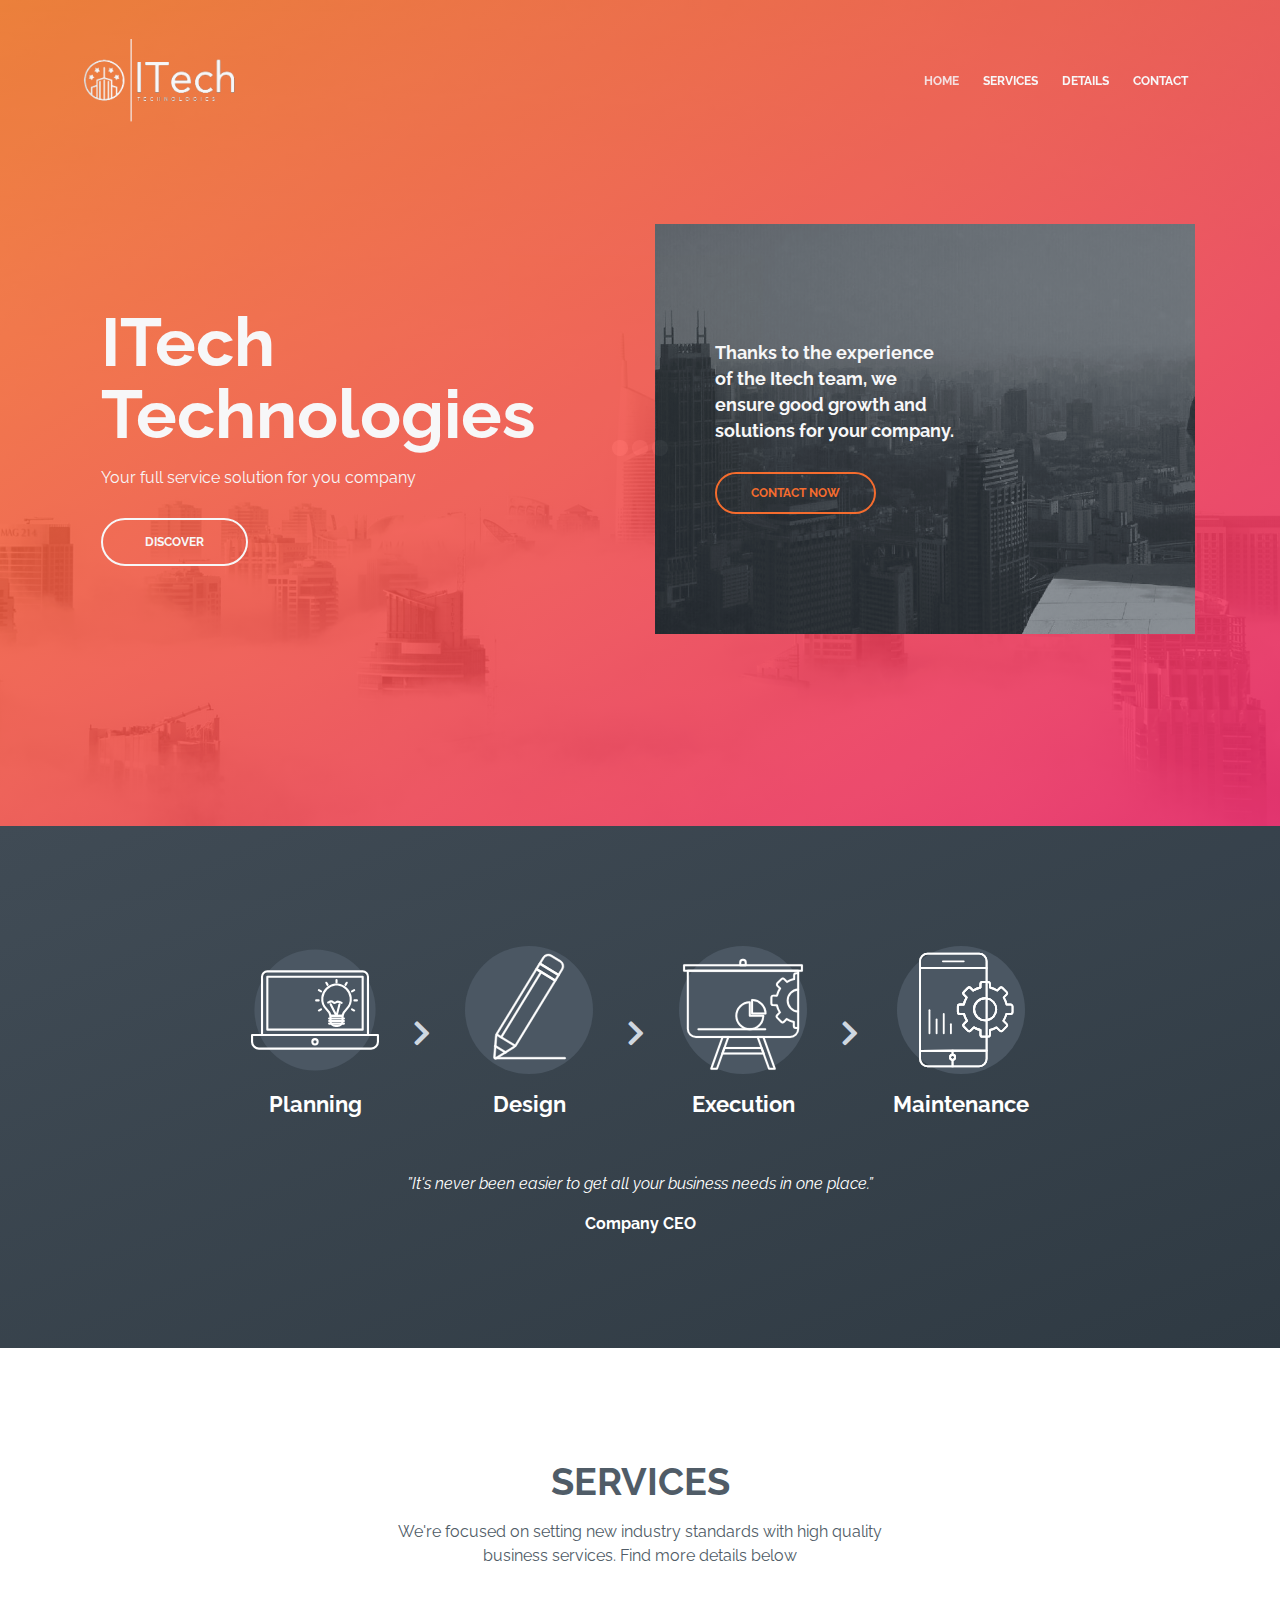
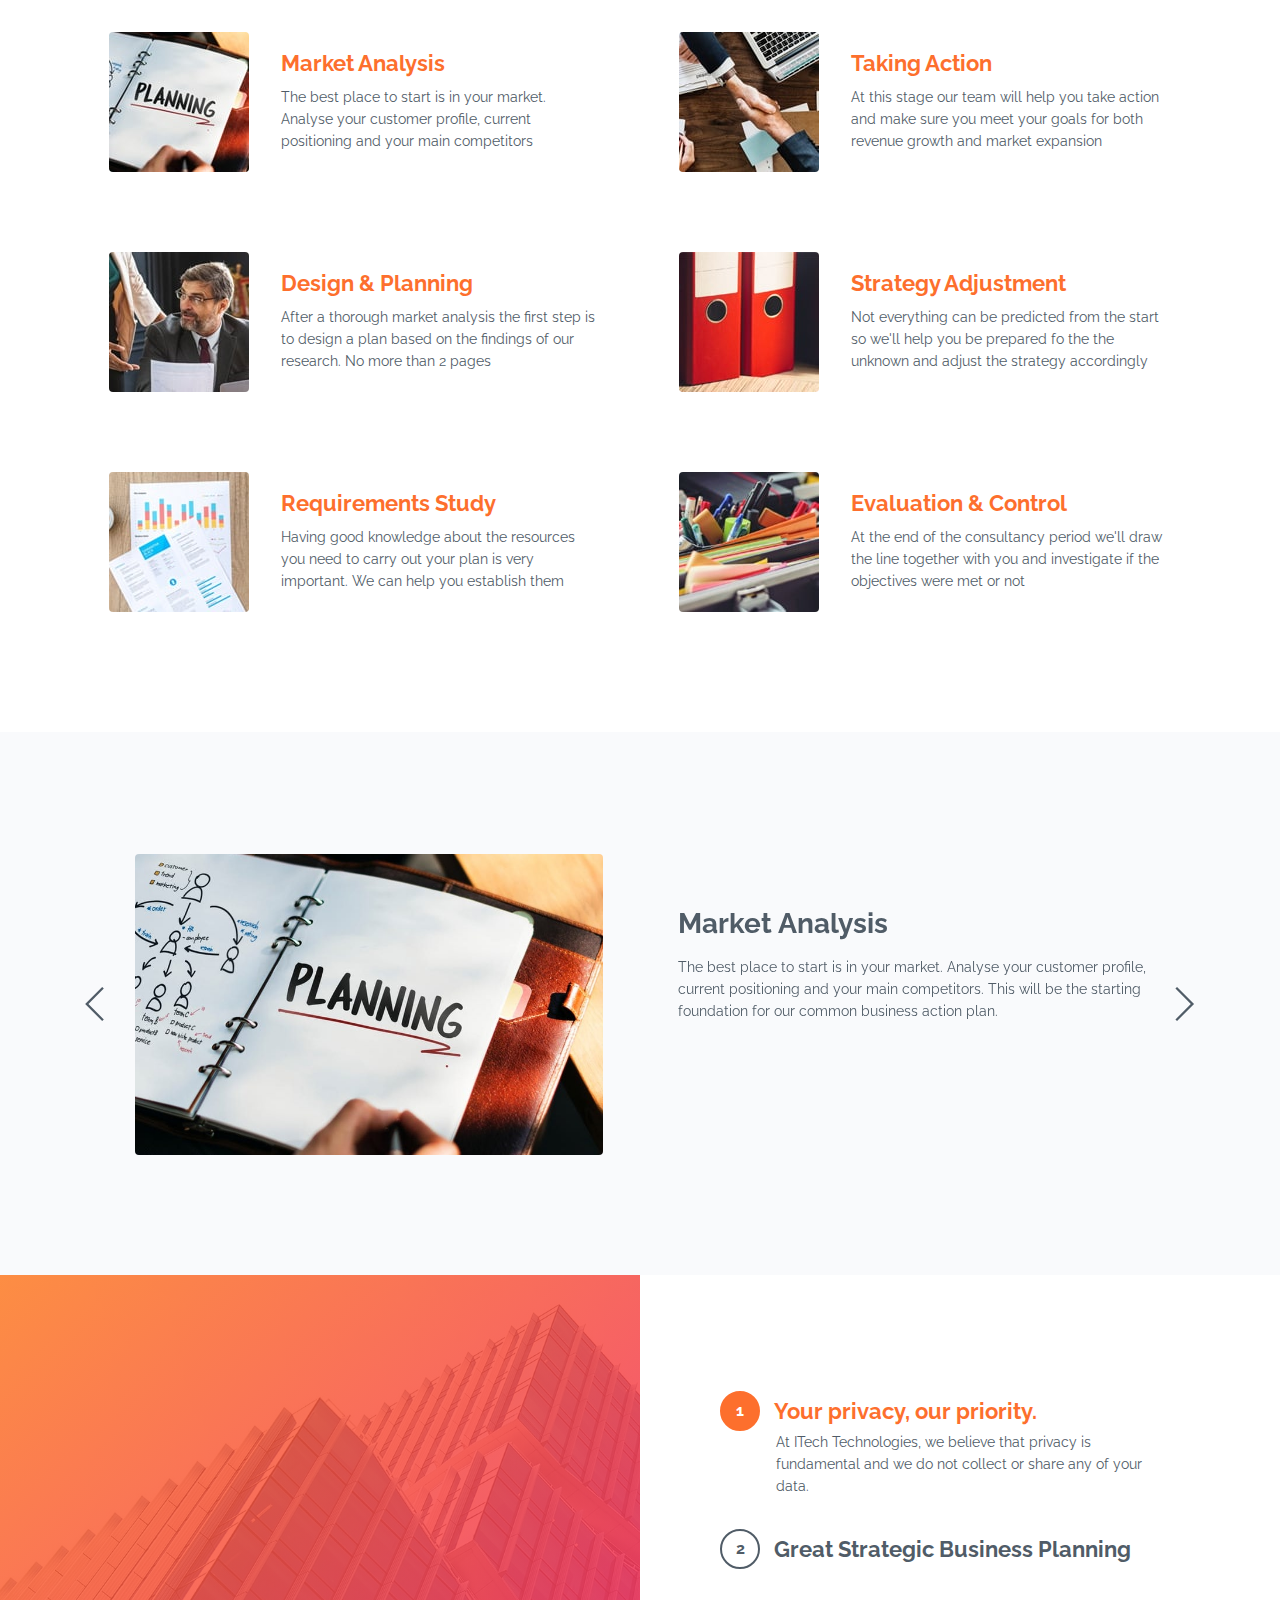
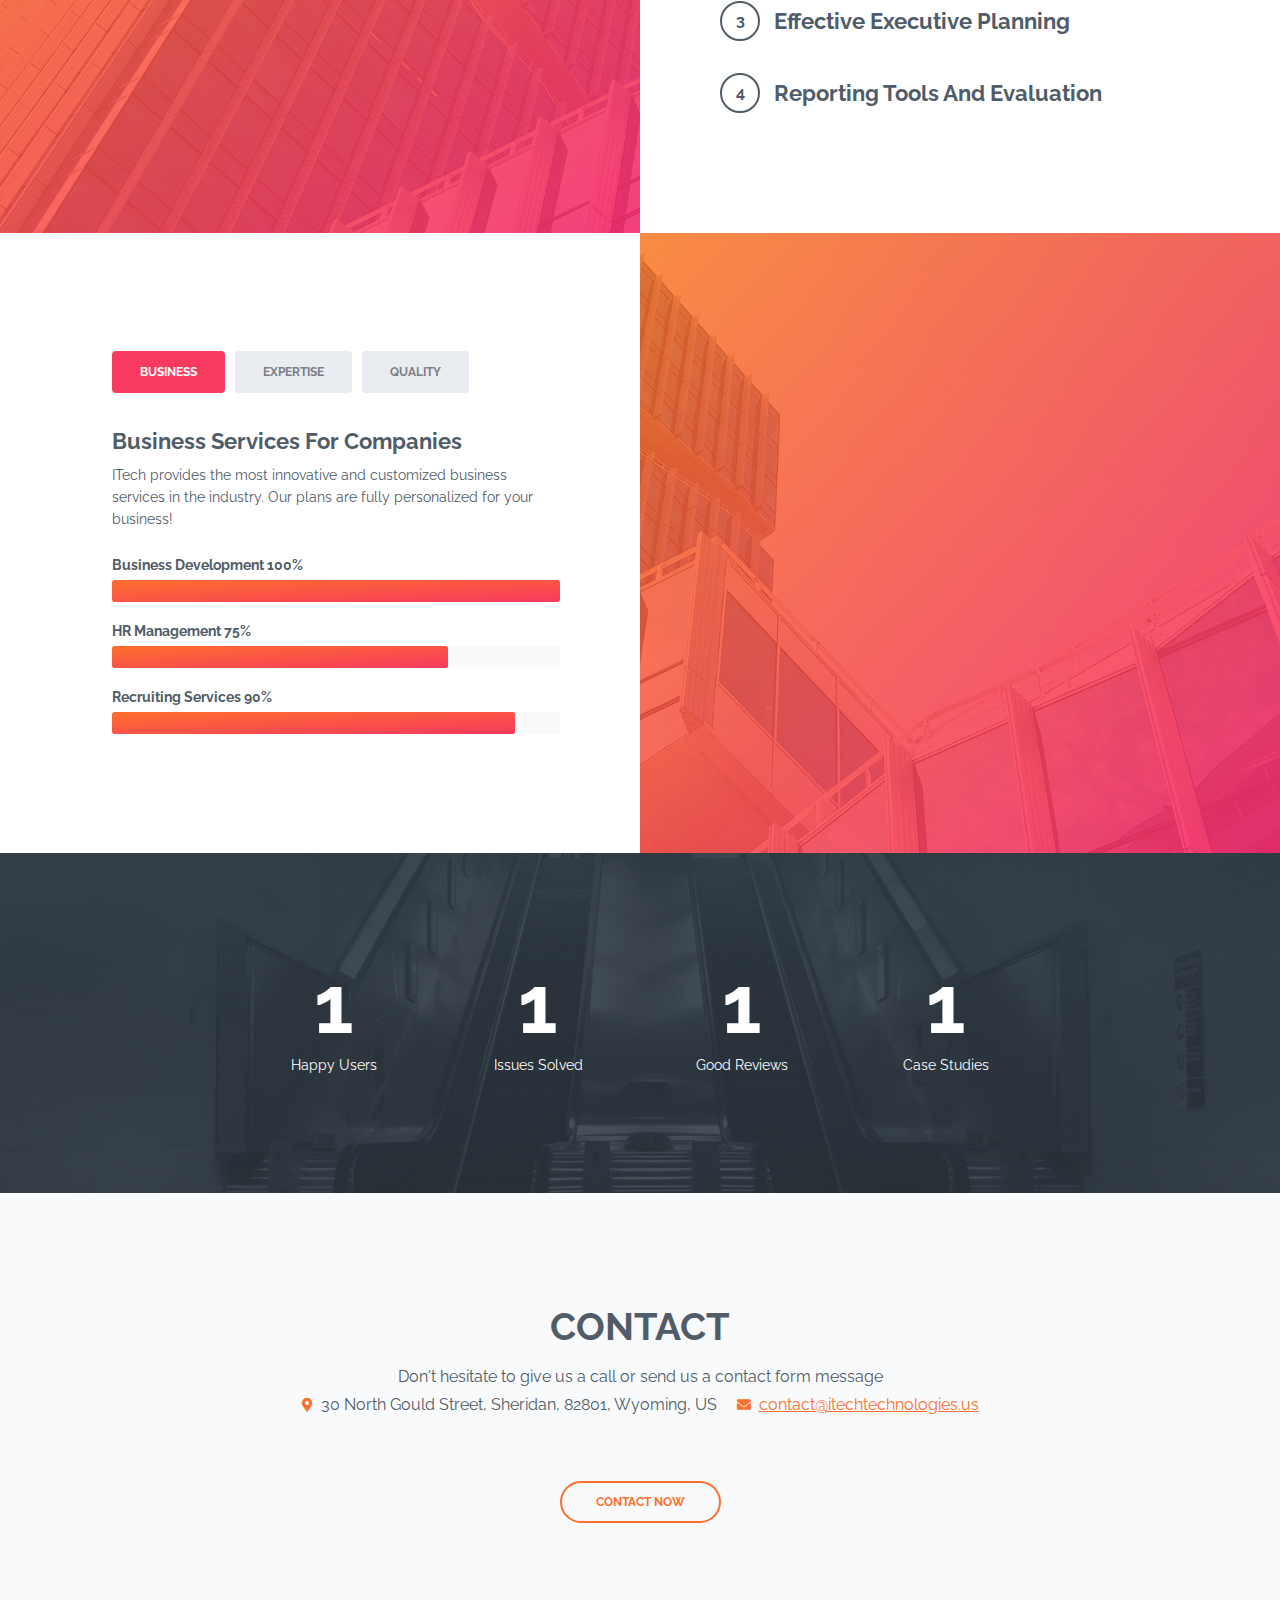
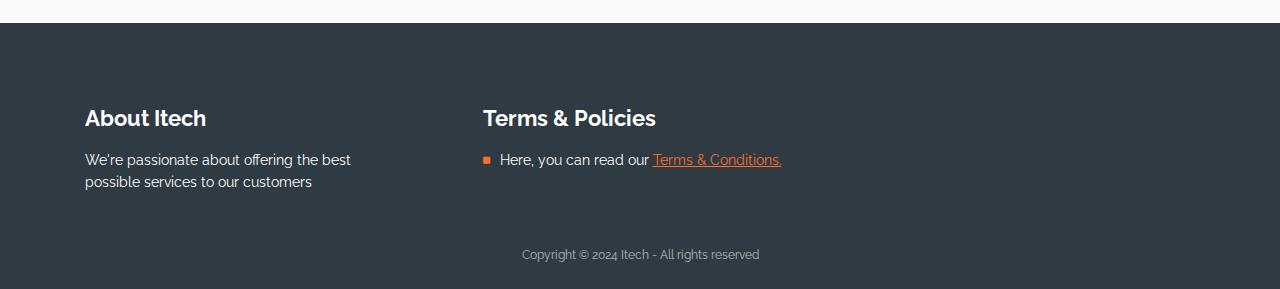
==== commit a9a20f96: "Add files via upload" ====
--- a/index.html
+++ b/index.html
@@ -13,8 +13,8 @@
         <meta property="og:site" content="itechtechnologies.us" /> <!-- website link -->
         <meta property="og:title" content="ITech Technologies"/> <!-- title shown in the actual shared post -->
         <meta property="og:description" content="your full service solution for your company" /> <!-- description shown in the actual shared post -->
-        <meta property="og:image" content="" /> <!-- image link, make sure it's jpg -->
-        <meta property="og:url" content="" /> <!-- where do you want your post to link to -->
+        <meta property="og:image" content="images/shareImg.jpg" /> <!-- image link, make sure it's jpg -->
+        <meta property="og:url" content="itechtechnologies.us" /> <!-- where do you want your post to link to -->
         <meta property="og:type" content="article" />
 
         <!-- Website Title -->
@@ -597,7 +597,7 @@
                             <ul class="list-unstyled li-space-lg">
                                 <li class="media">
                                     <i class="fas fa-square"></i>
-                                    <div class="media-body">Read our <a class="orange" href="terms-conditions.html">Terms & Conditions</a>, <a class="orange" href="privacy-policy.html">Privacy Policy</a></div>
+                                    <div class="media-body">Here, you can read our <a class="orange" href="terms-conditions.html">Terms & Conditions.</a></div>
                                 </li>
                             </ul>
                         </div>
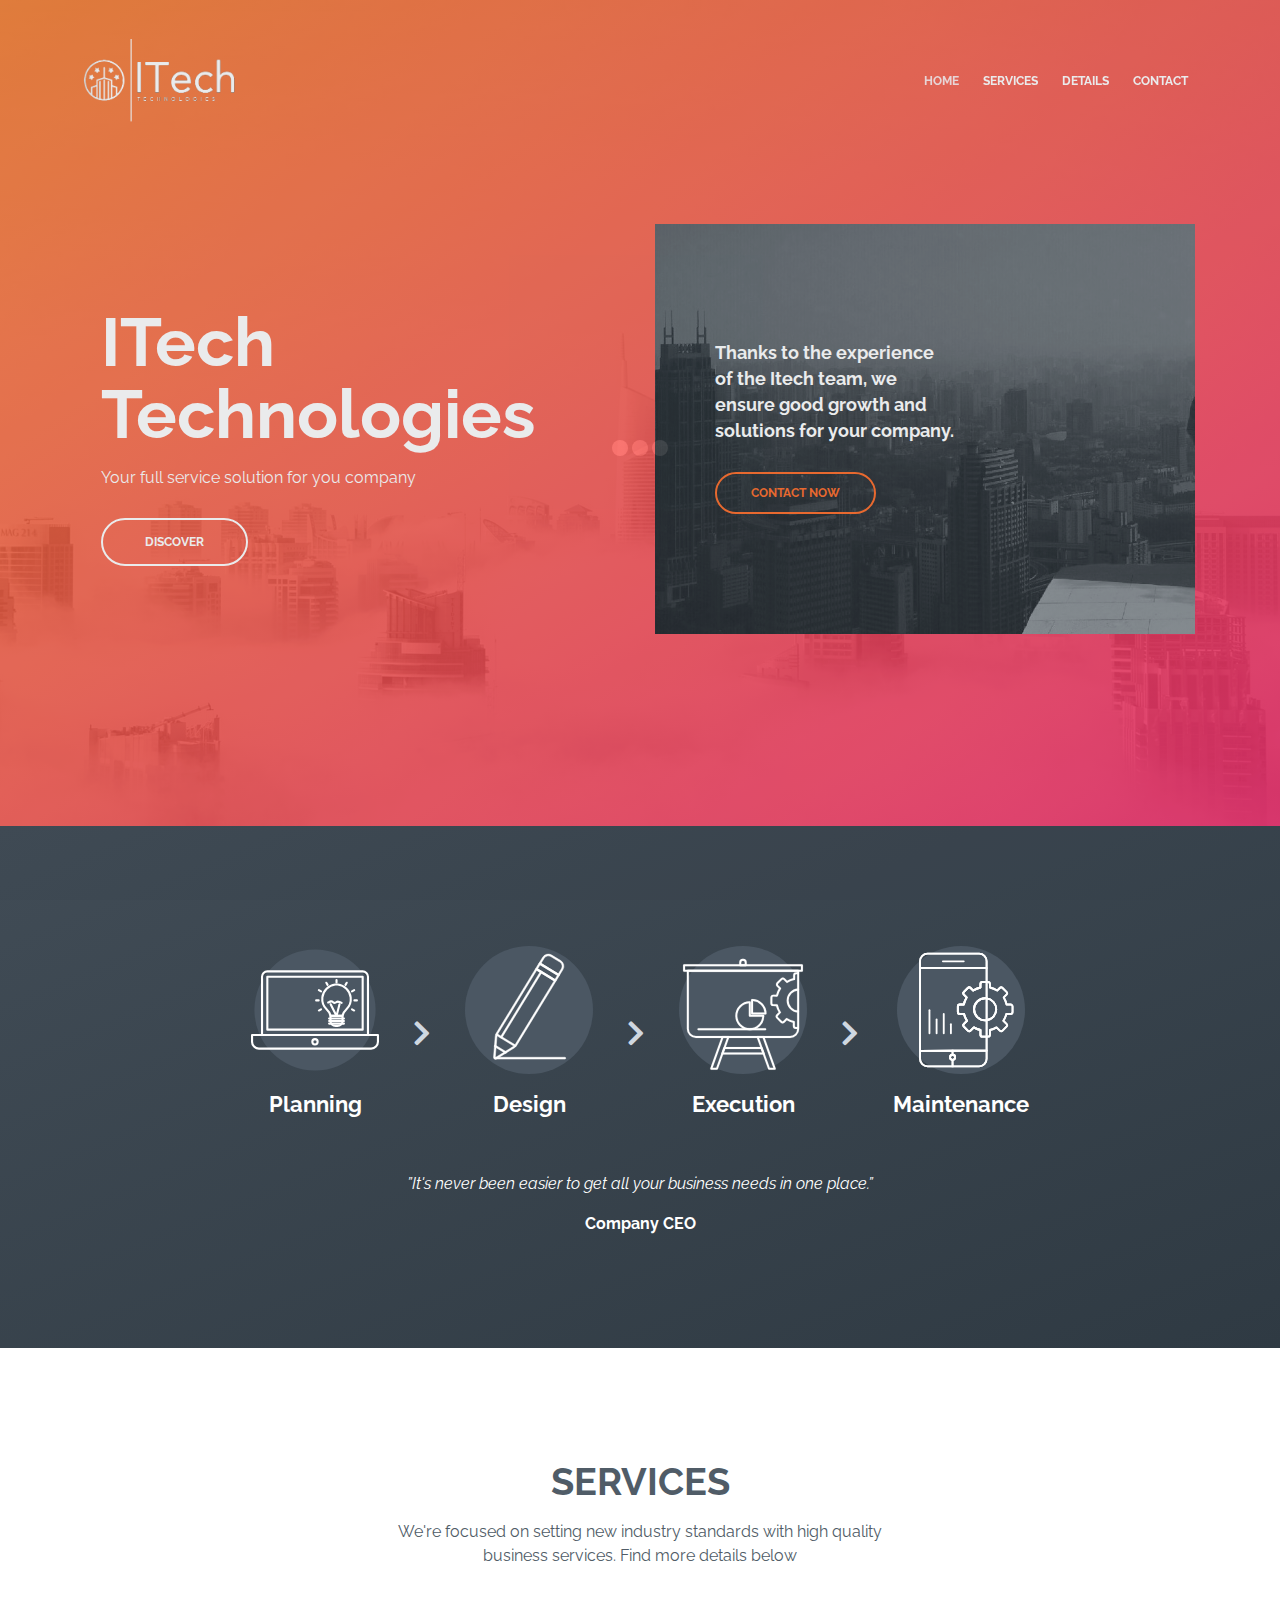
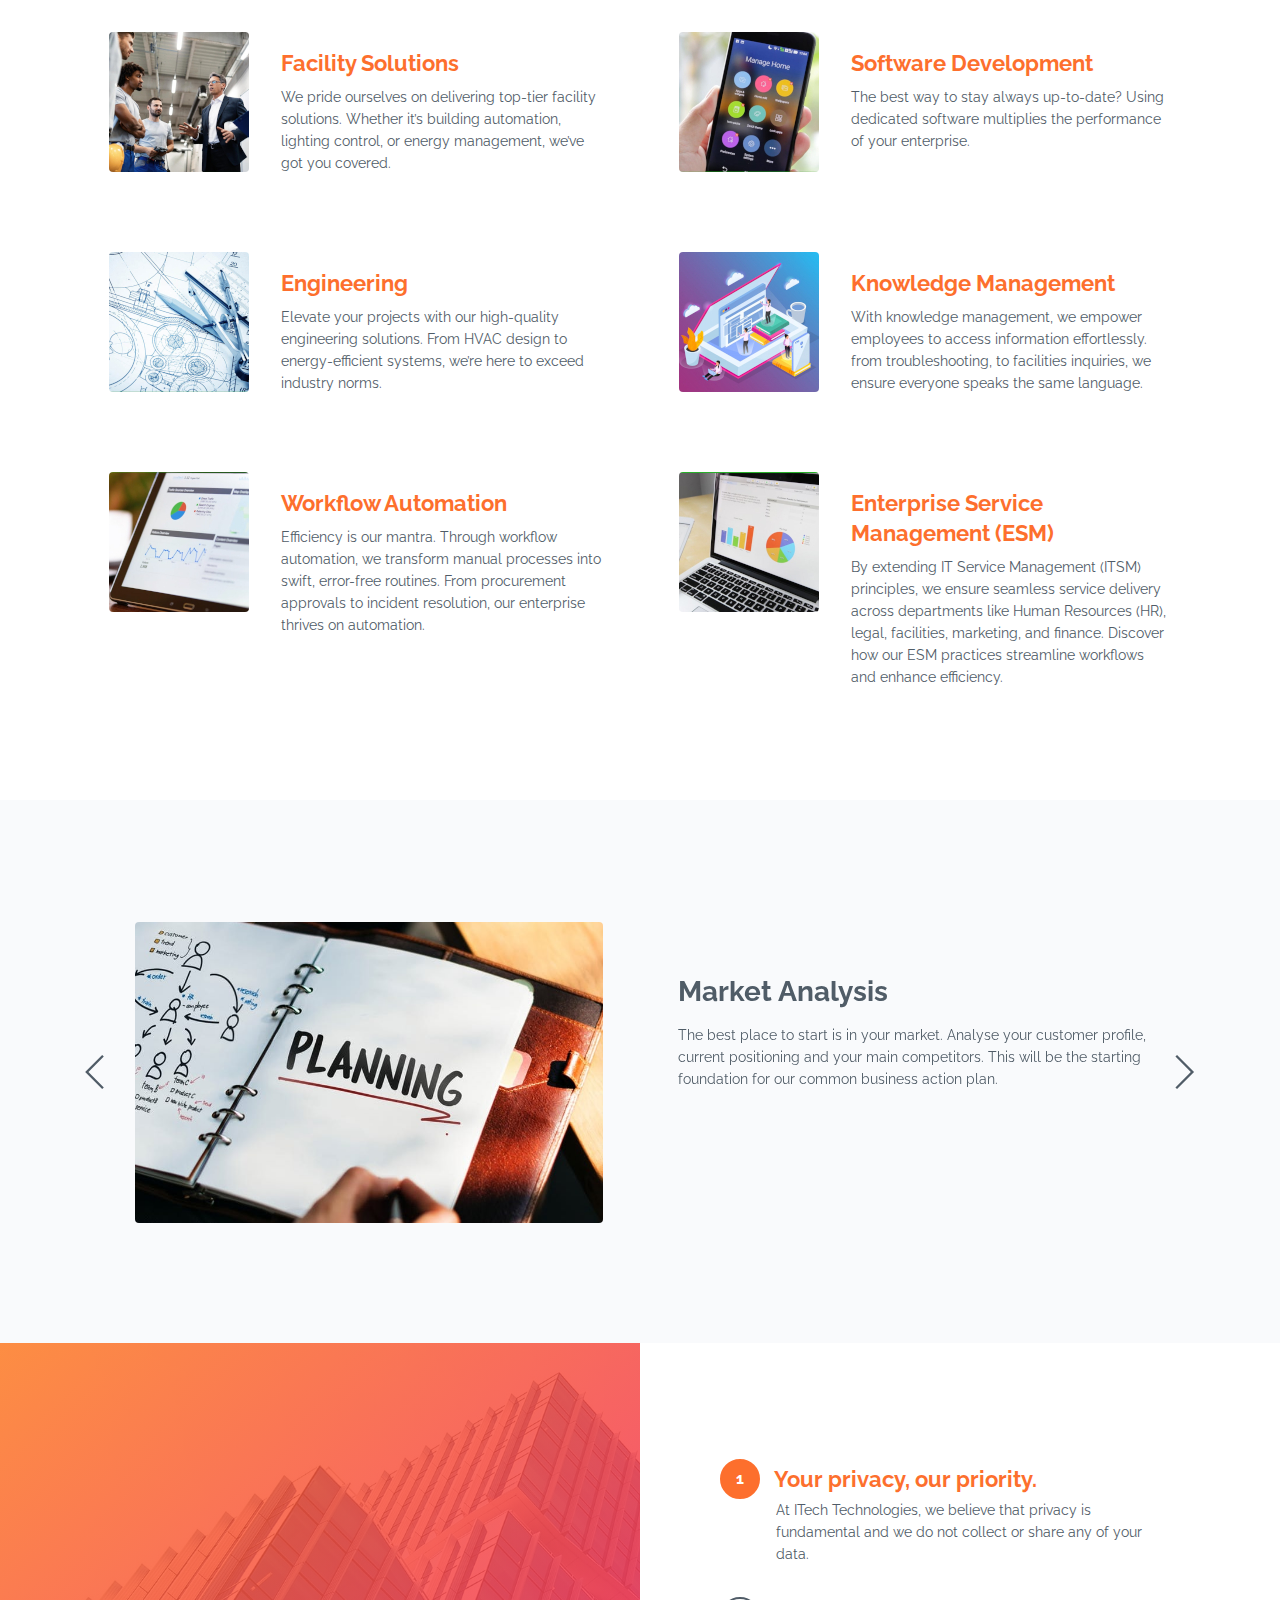
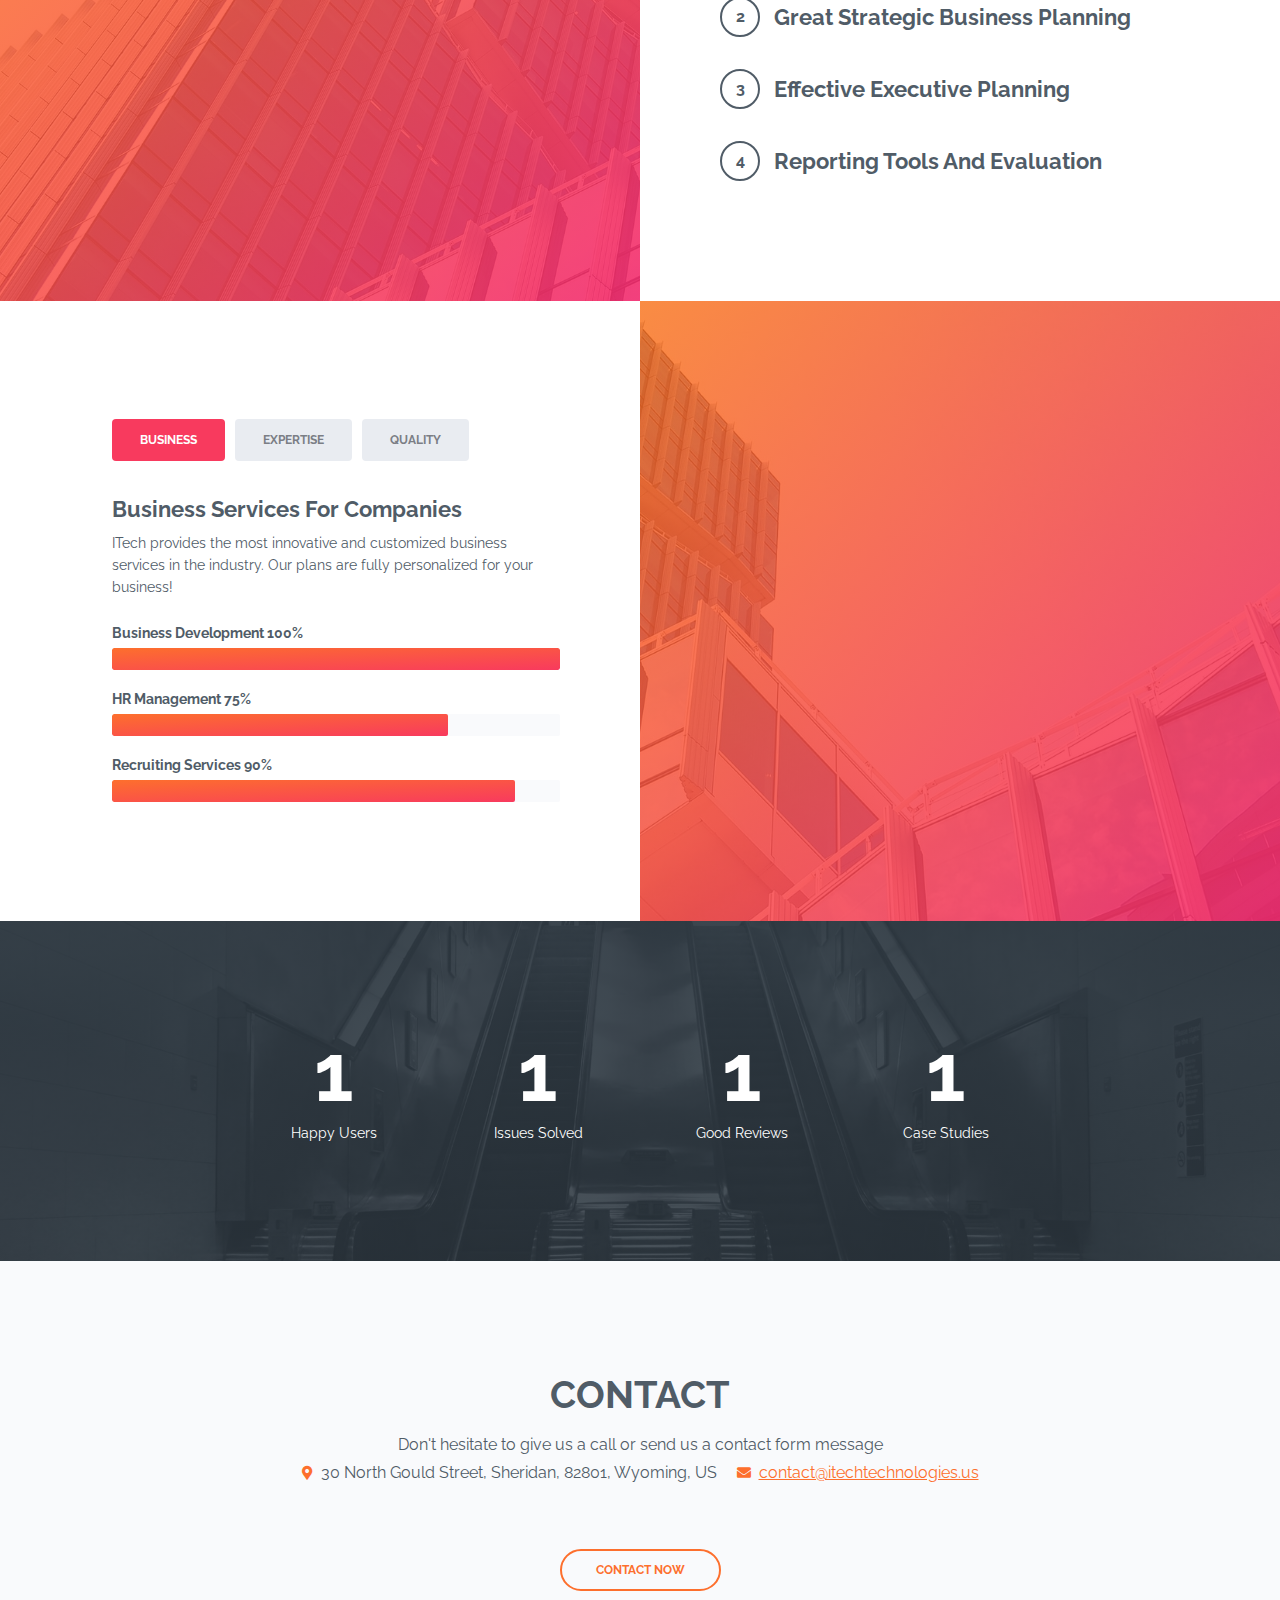
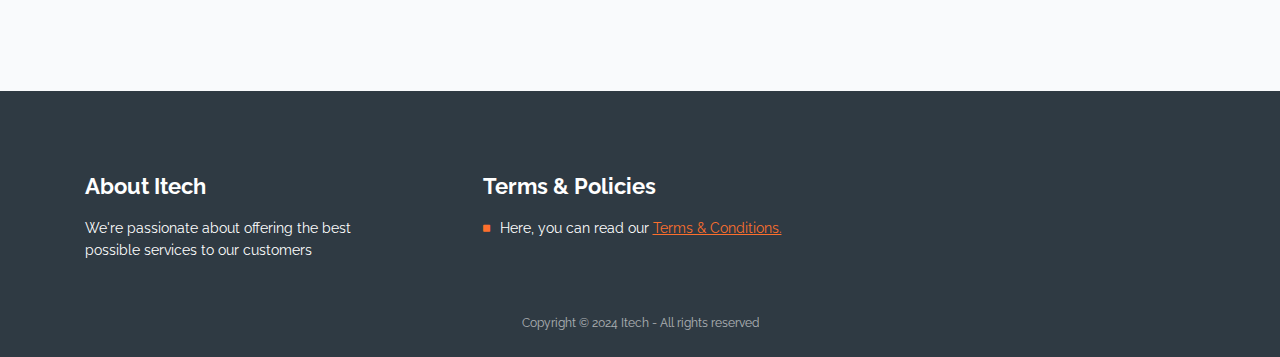
==== commit 3f4bba4f: "Implemented new services" ====
--- a/index.html
+++ b/index.html
@@ -199,47 +199,47 @@
                     <div class="col-md-6">
                         <div class="element clearfix">
                             <div class="image-wrapper">
-                                <img src="images/services-1.jpg" alt="alternative">
+                                <img src="images/Facility-Solutions.jpg" alt="alternative">
                             </div> <!-- end of image-wrapper -->
-                            <h4>Market Analysis</h4>
-                            <p class="text">The best place to start is in your market. Analyse your customer profile, current positioning and your main competitors</p>
+                            <h4>Facility Solutions</h4>
+                            <p class="text">We pride ourselves on delivering top-tier facility solutions. Whether it’s building automation, lighting control, or energy management, we’ve got you covered.</p>
                         </div> <!-- end of div -->
                         <div class="element clearfix">
                             <div class="image-wrapper">
-                                <img src="images/services-2.jpg" alt="alternative">
+                                <img src="images/engineering.jpg" alt="alternative">
                             </div> <!-- end of image-wrapper -->
-                            <h4>Design & Planning</h4>
-                            <p class="text">After a thorough market analysis the first step is to design a plan based on the findings of our research. No more than 2 pages</p>
+                            <h4>Engineering</h4>
+                            <p class="text">Elevate your projects with our high-quality engineering solutions. From HVAC design to energy-efficient systems, we’re here to exceed industry norms.</p>
                         </div> <!-- end of div -->
                         <div class="element clearfix">
                             <div class="image-wrapper">
-                                <img src="images/services-3.jpg" alt="alternative">
+                                <img src="images/product-2.jpg" alt="alternative">
                             </div> <!-- end of image-wrapper -->
-                            <h4>Requirements Study</h4>
-                            <p class="text">Having good knowledge about the resources you need to carry out your plan is very important. We can help you establish them</p>
+                            <h4>Workflow Automation</h4>
+                            <p class="text">Efficiency is our mantra. Through workflow automation, we transform manual processes into swift, error-free routines. From procurement approvals to incident resolution, our enterprise thrives on automation.</p>
                         </div> <!-- end of div -->
                     </div> <!-- end of div-->
                     <div class="col-md-6">
                         <div class="element clearfix">
                             <div class="image-wrapper">
-                                <img src="images/services-4.jpg" alt="alternative">
+                                <img src="images/product-1.jpg" alt="alternative">
                             </div> <!-- end of image-wrapper -->
-                            <h4>Taking Action</h4>
-                            <p class="text">At this stage our team will help you take action and make sure you meet your goals for both revenue growth and market expansion</p>
+                            <h4>Software Development</h4>
+                            <p class="text">The best way to stay always up-to-date? Using dedicated software multiplies the performance of your enterprise.</p>
                         </div> <!-- end of div -->
                         <div class="element clearfix">
                             <div class="image-wrapper">
-                                <img src="images/services-5.jpg" alt="alternative">
+                                <img src="images/Knowledge.jpg" alt="alternative">
                             </div> <!-- end of image-wrapper -->
-                            <h4>Strategy Adjustment</h4>
-                            <p class="text">Not everything can be predicted from the start so we'll help you be prepared fo the the unknown and adjust the strategy accordingly</p>
+                            <h4>Knowledge Management</h4>
+                            <p class="text">With knowledge management, we empower employees to access information effortlessly. from troubleshooting, to facilities inquiries, we ensure everyone speaks the same language.</p>
                         </div> <!-- end of div -->
                         <div class="element clearfix">
                             <div class="image-wrapper">
-                                <img src="images/services-6.jpg" alt="alternative">
+                                <img src="images/product-3.jpg" alt="alternative">
                             </div> <!-- end of image-wrapper -->
-                            <h4>Evaluation & Control</h4>
-                            <p class="text">At the end of the consultancy period we'll draw the line together with you and investigate if the objectives were met or not</p>
+                            <h4>Enterprise Service Management (ESM)</h4>
+                            <p class="text">By extending IT Service Management (ITSM) principles, we ensure seamless service delivery across departments like Human Resources (HR), legal, facilities, marketing, and finance. Discover how our ESM practices streamline workflows and enhance efficiency.</p>
                         </div> <!-- end of div -->
                     </div> <!-- end of div-->
                 </div> <!-- end of row -->
@@ -449,7 +449,7 @@
                             <ul class="list-unstyled li-space-lg first">
                                 <li class="media">
                                     <div class="media-bullet">1</div>
-                                    <div class="media-body"><strong>Innovation:</strong> are always exploring new and innovative ways to deliver our services and products to our clients.</div>
+                                    <div class="media-body"><strong>Innovation:</strong>We are always exploring new and innovative ways to deliver our services and products to our clients.</div>
                                 </li>
                                 
                                 <li class="media">
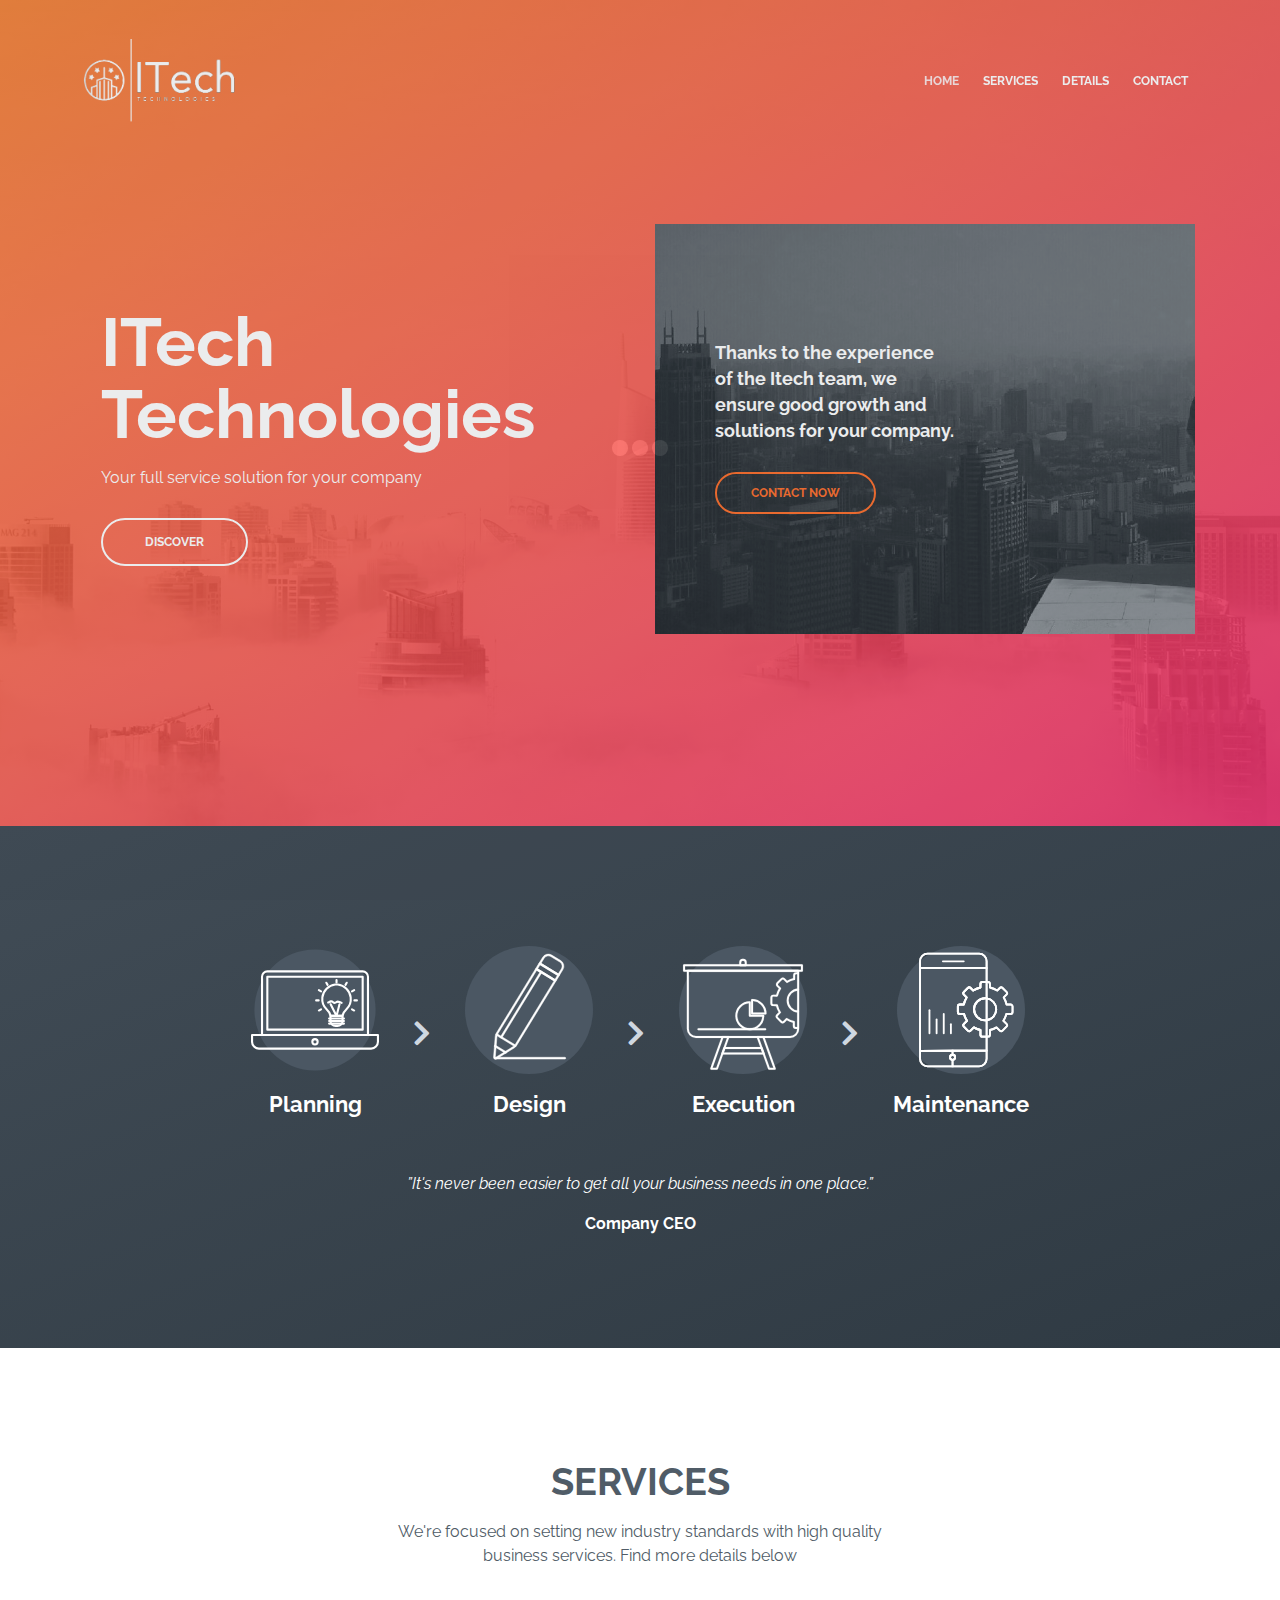
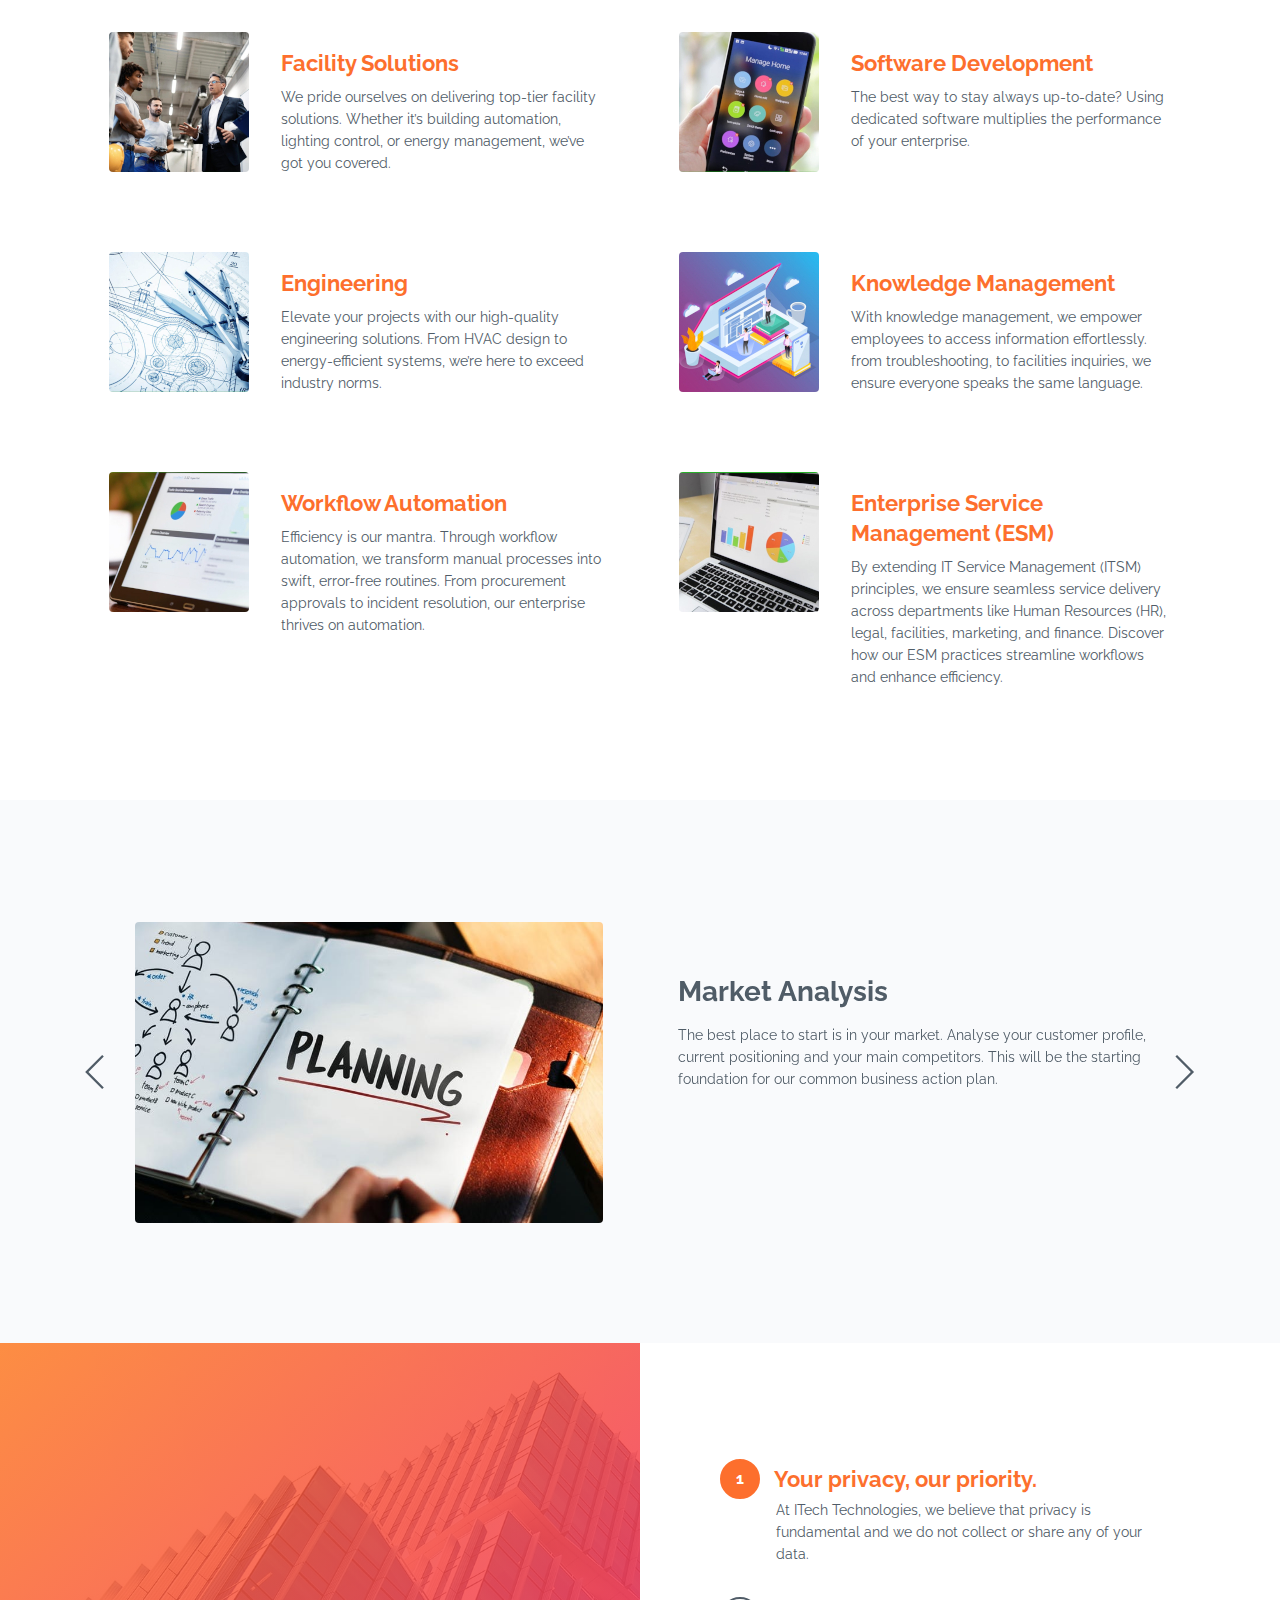
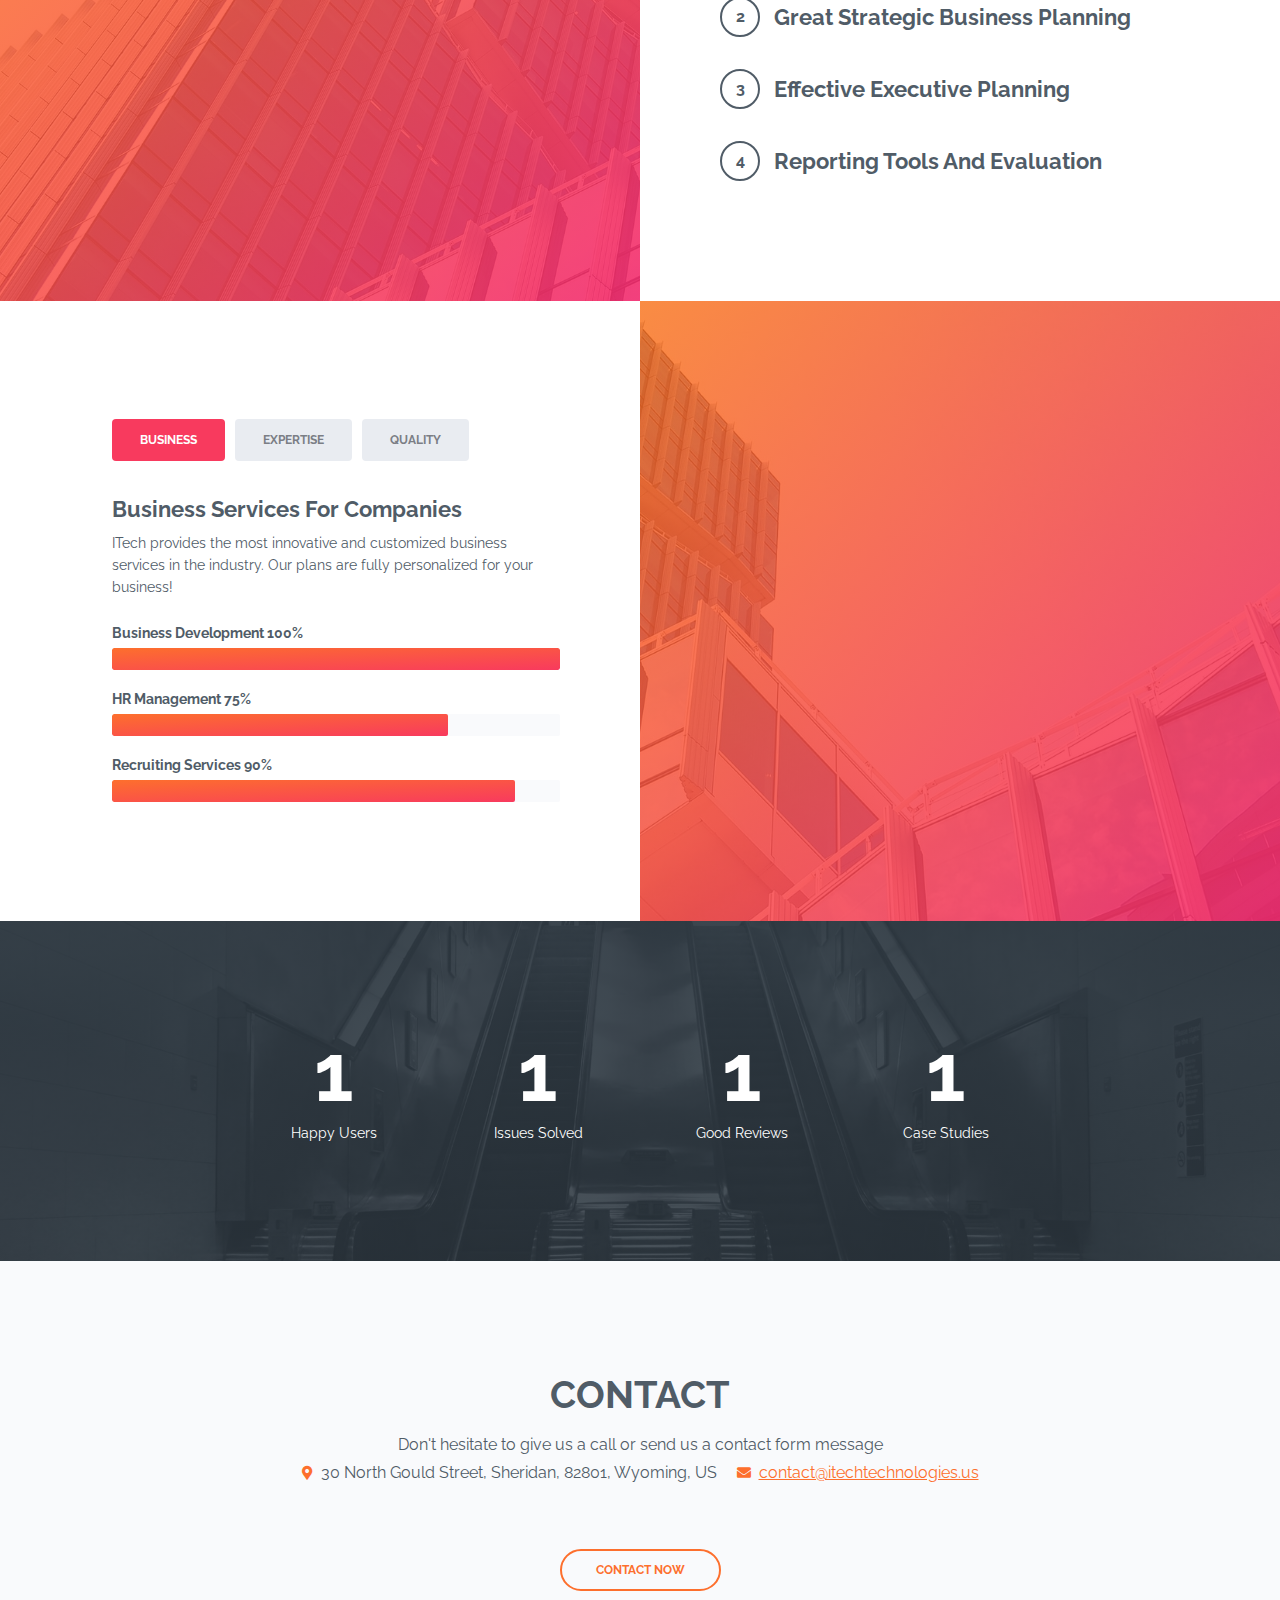
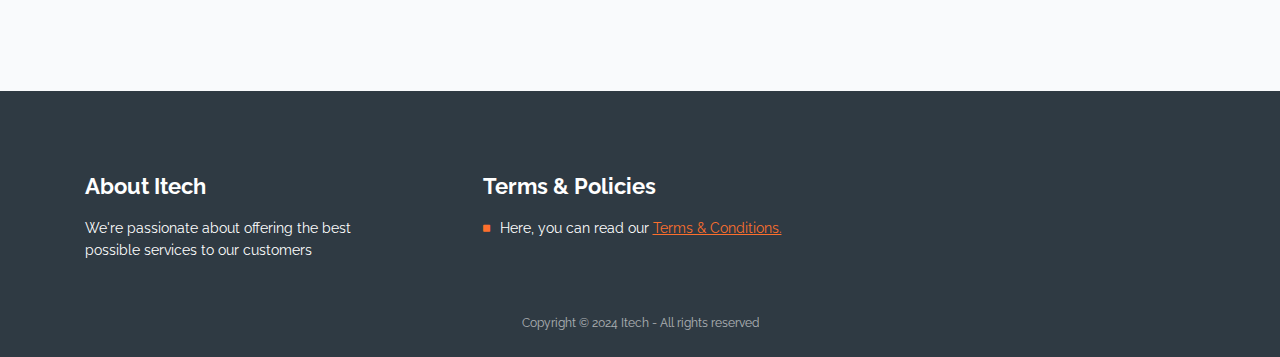
==== commit 2069cf98: "Update index.html" ====
--- a/index.html
+++ b/index.html
@@ -117,7 +117,7 @@
                         <div class="col-lg-6">
                             <div class="text-container">
                                 <h1 class="h1-large">ITech Technologies</h1>
-                                <p class="p-large">Your full service solution for you company</p>
+                                <p class="p-large">Your full service solution for your company</p>
                                 <a class="btn-outline-lg page-scroll" href="#services">DISCOVER</a>
                             </div> <!-- end of text-container -->
                         </div> <!-- end of col -->
@@ -667,4 +667,4 @@
         <script src="js/isotope.pkgd.min.js"></script> <!-- Isotope for filter -->
         <script src="js/scripts.js"></script> <!-- Custom scripts -->
     </body>
-</html>+</html>
